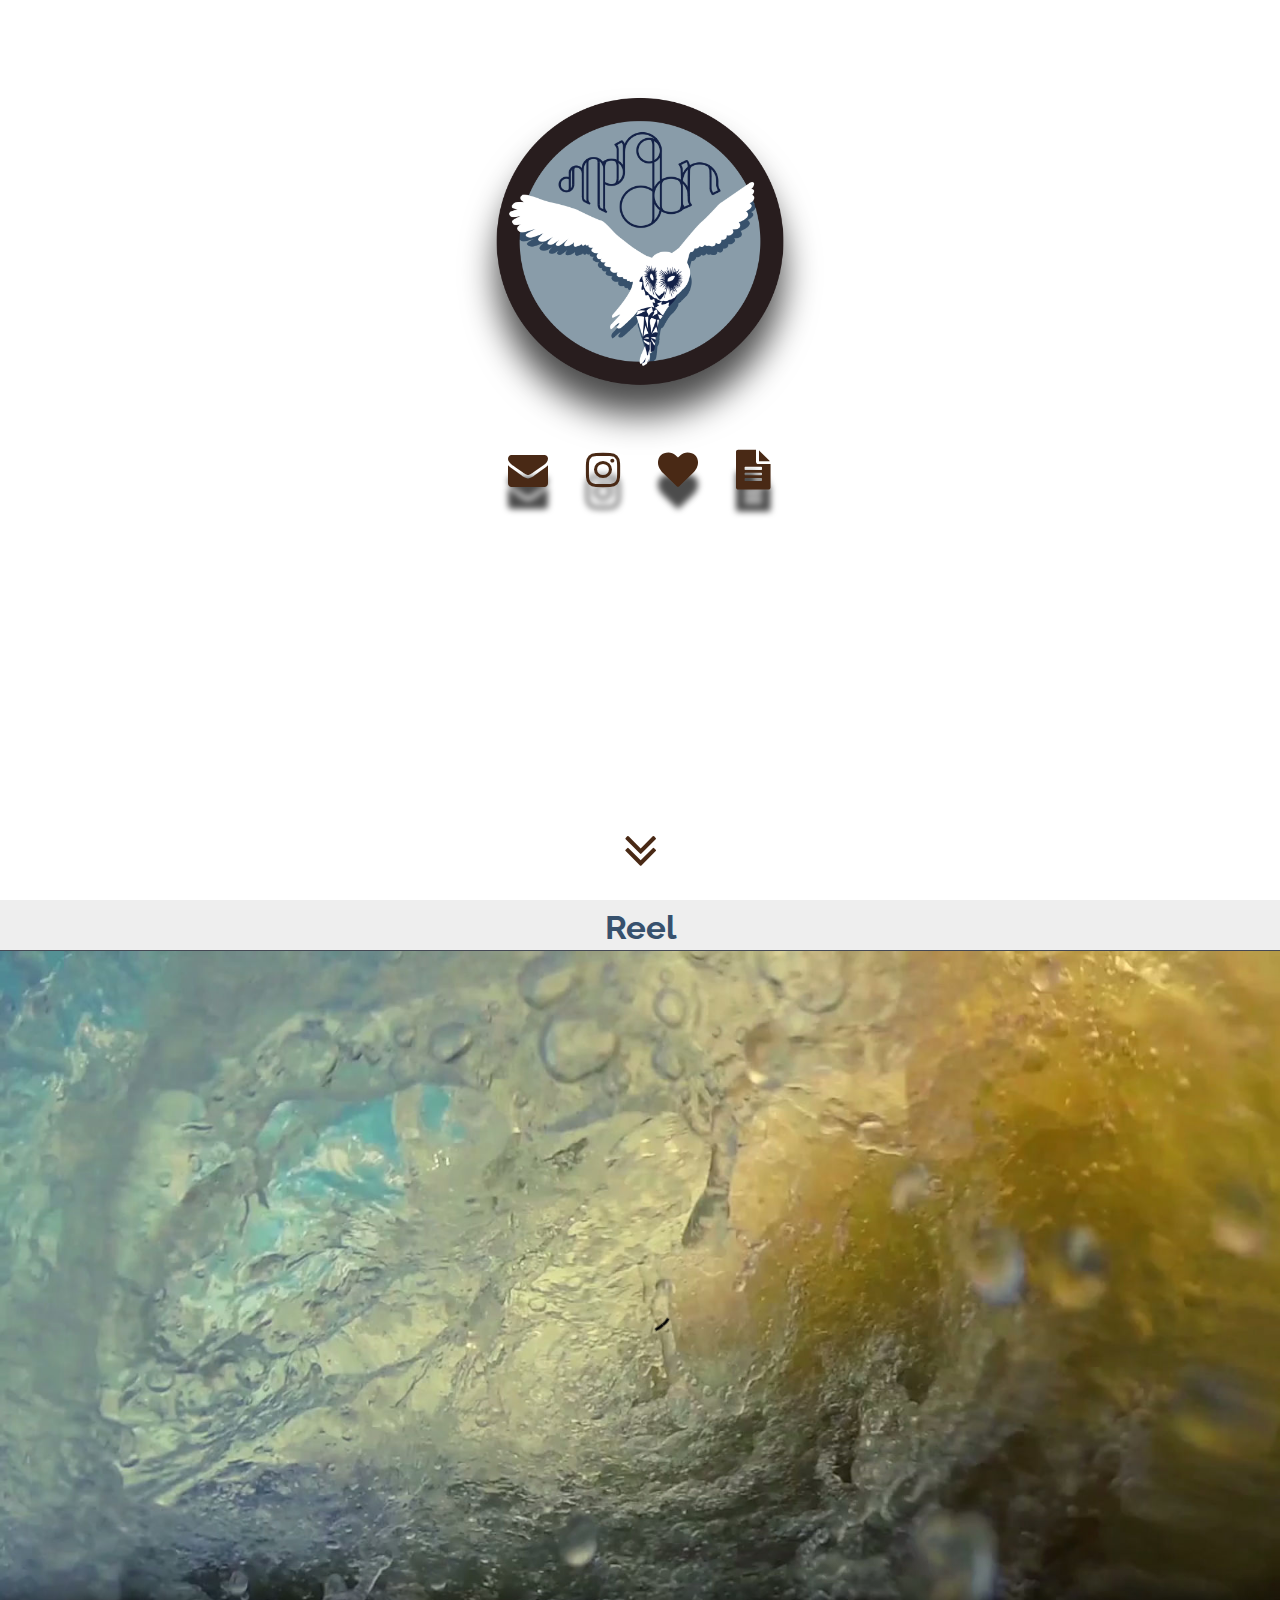
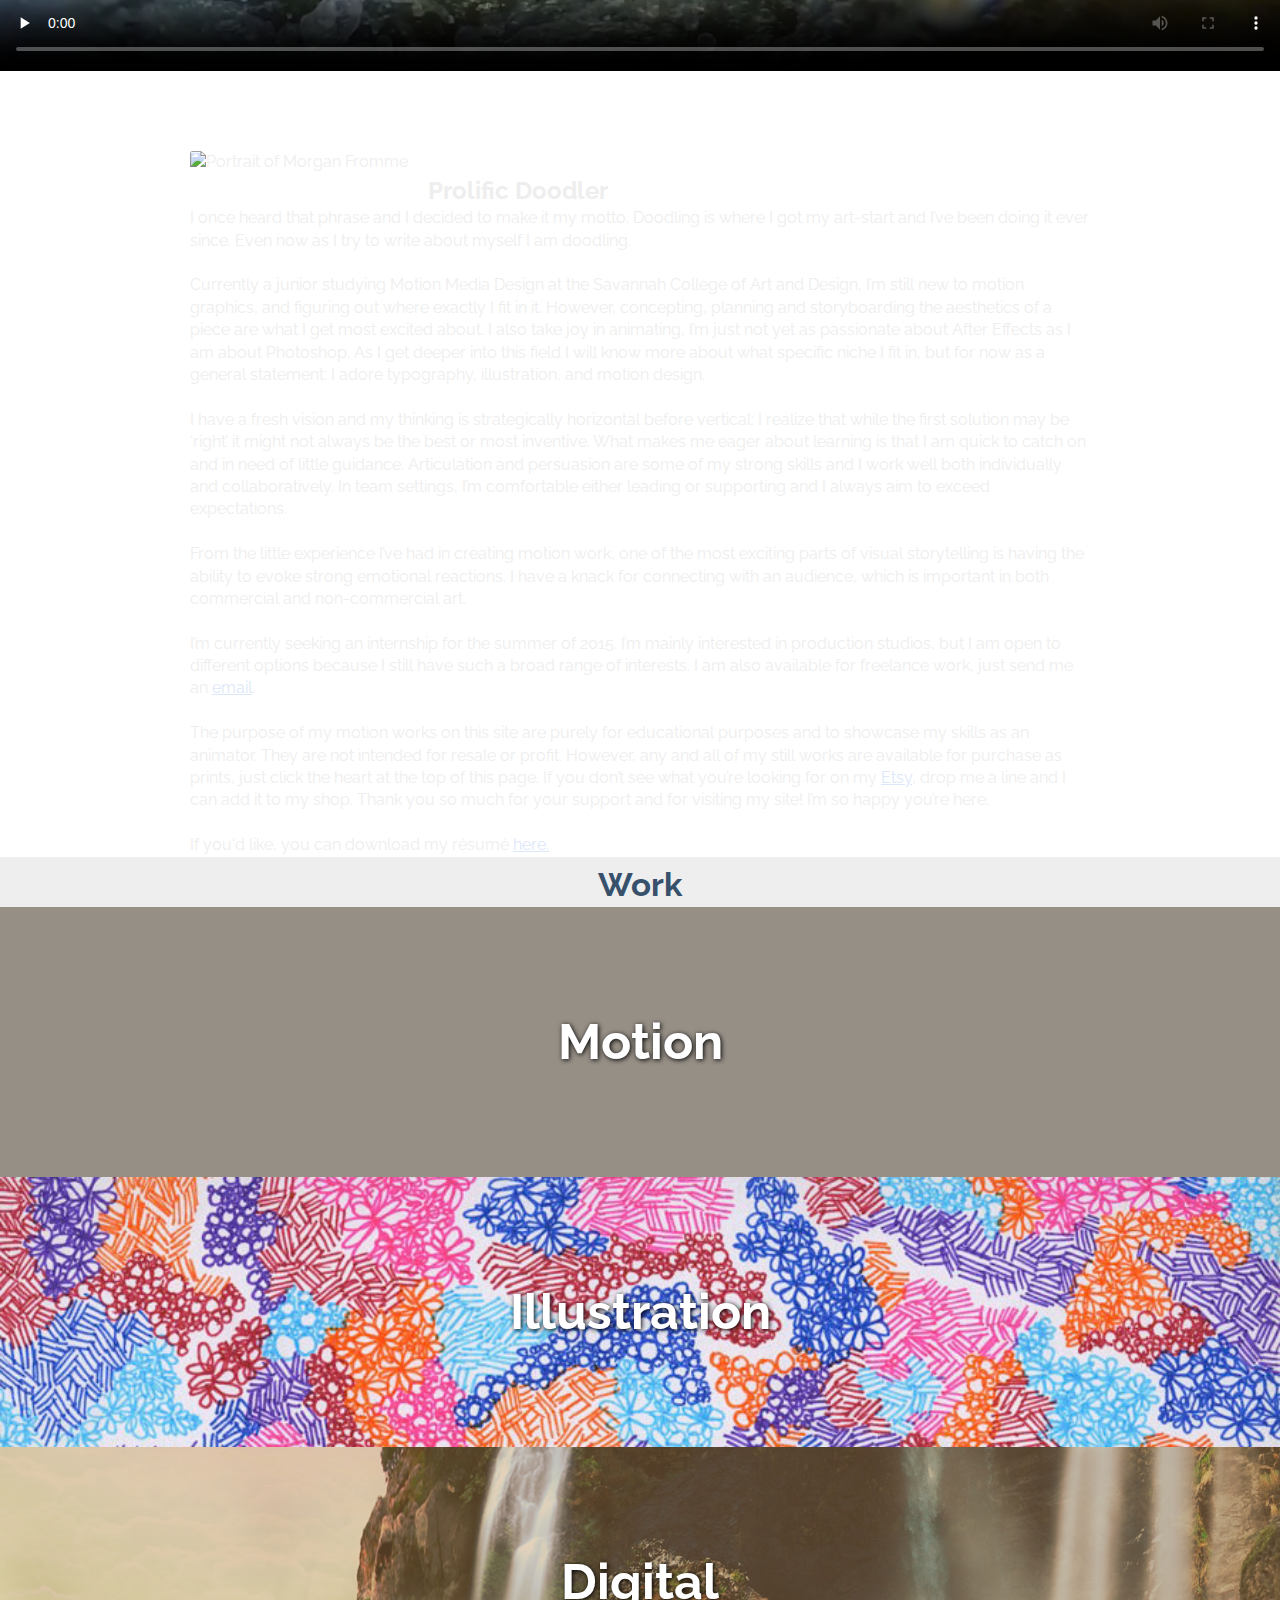
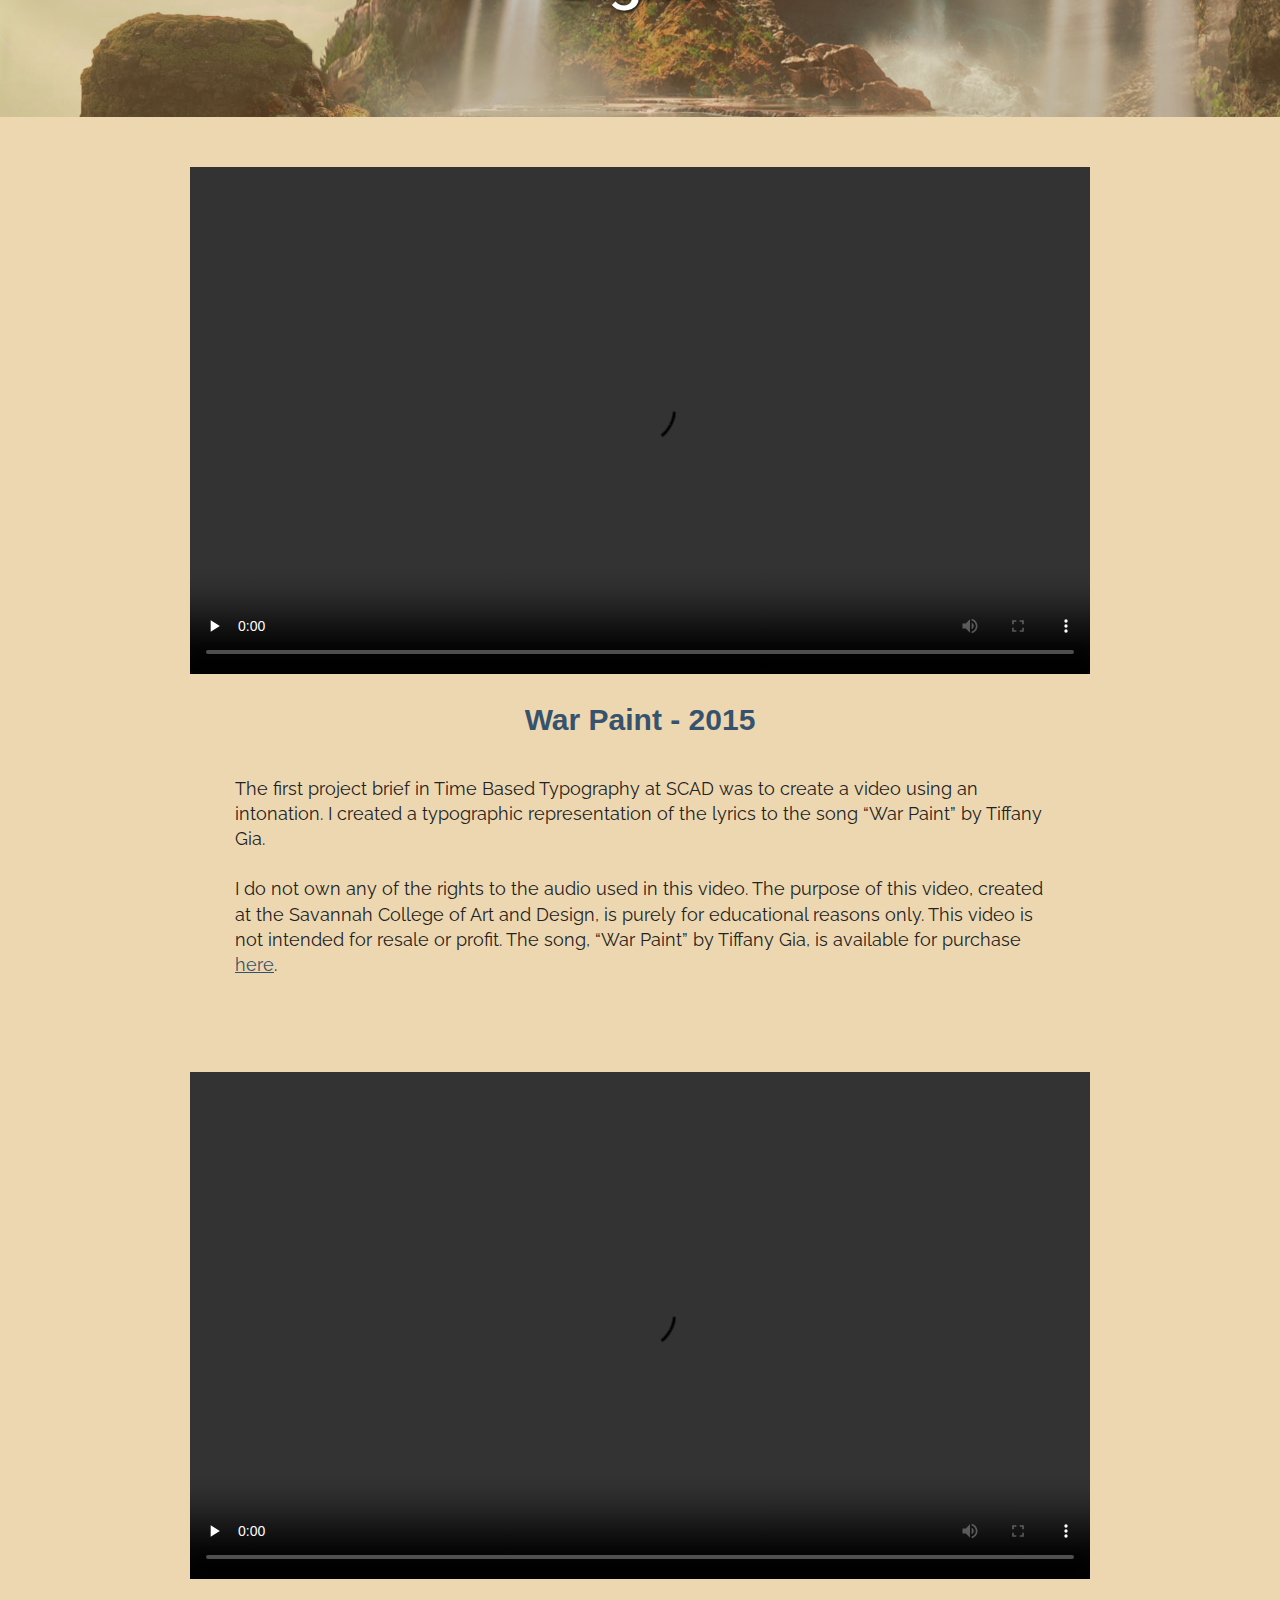
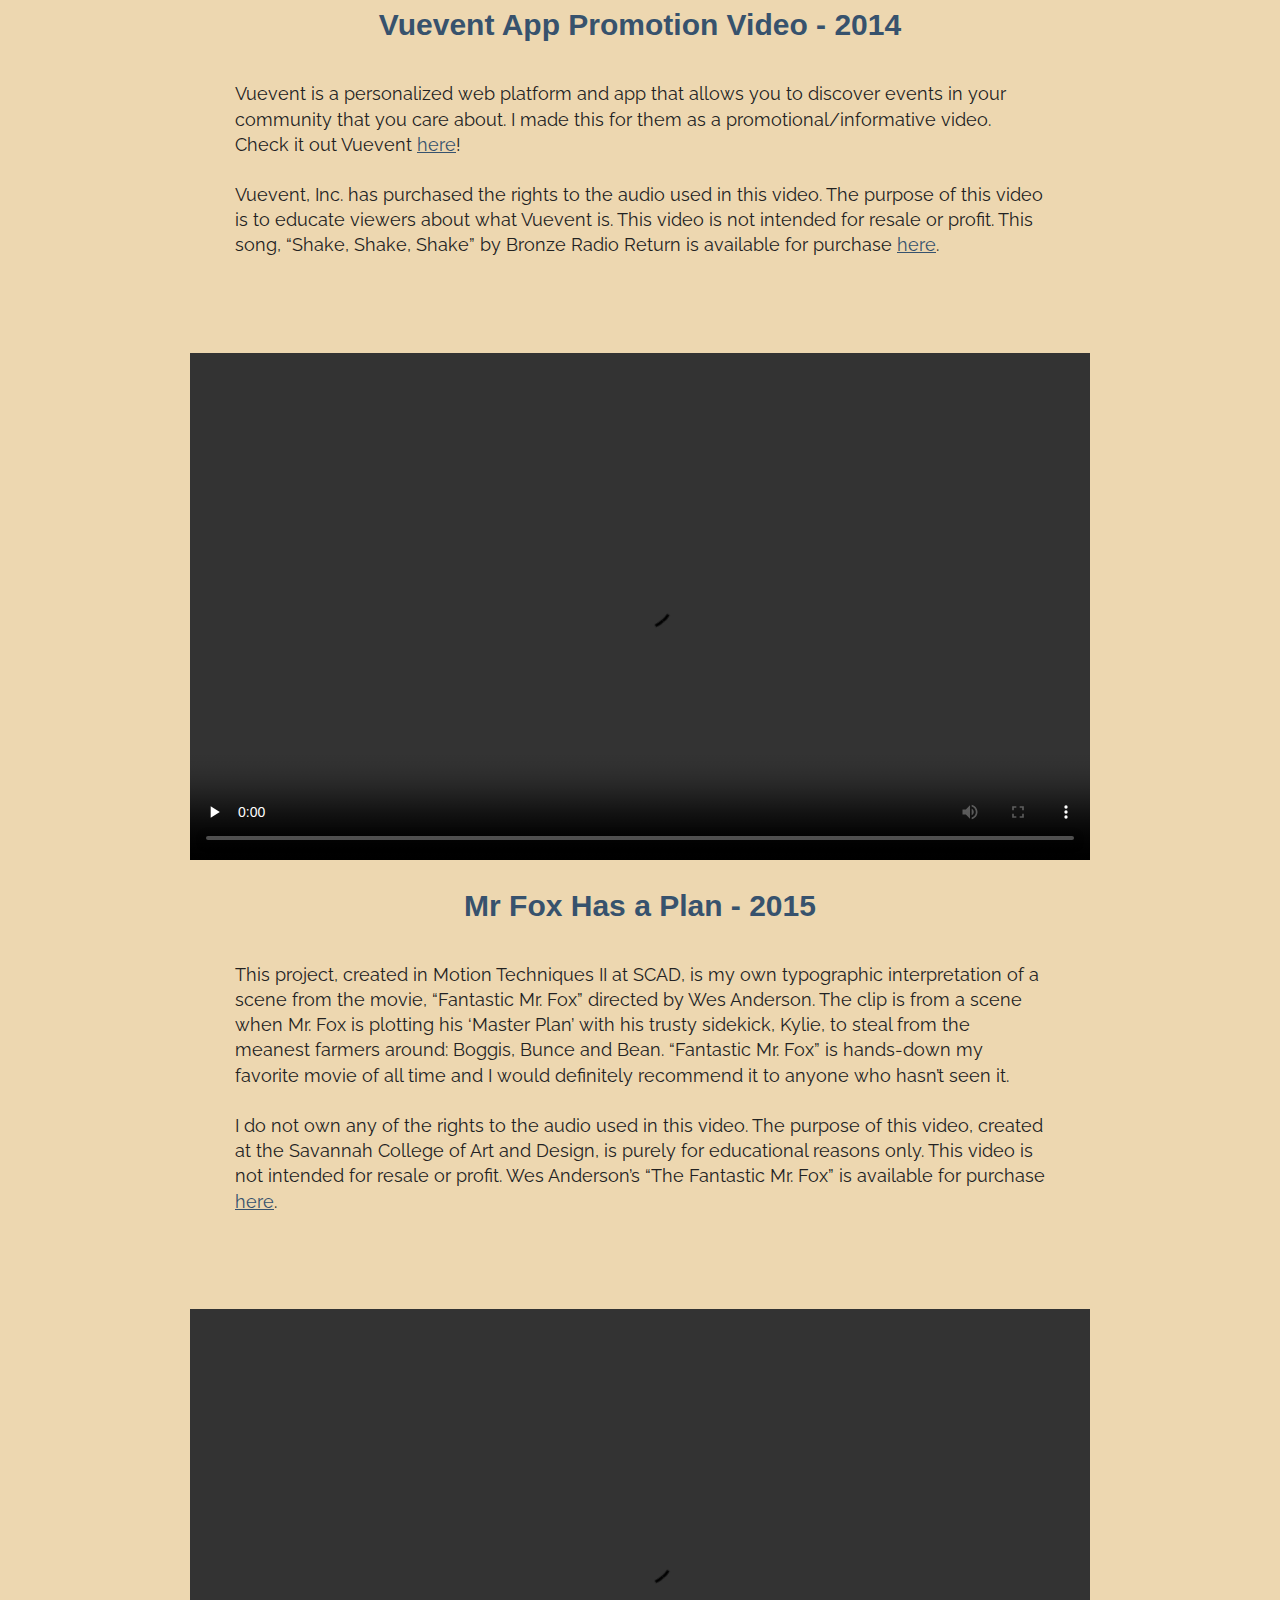
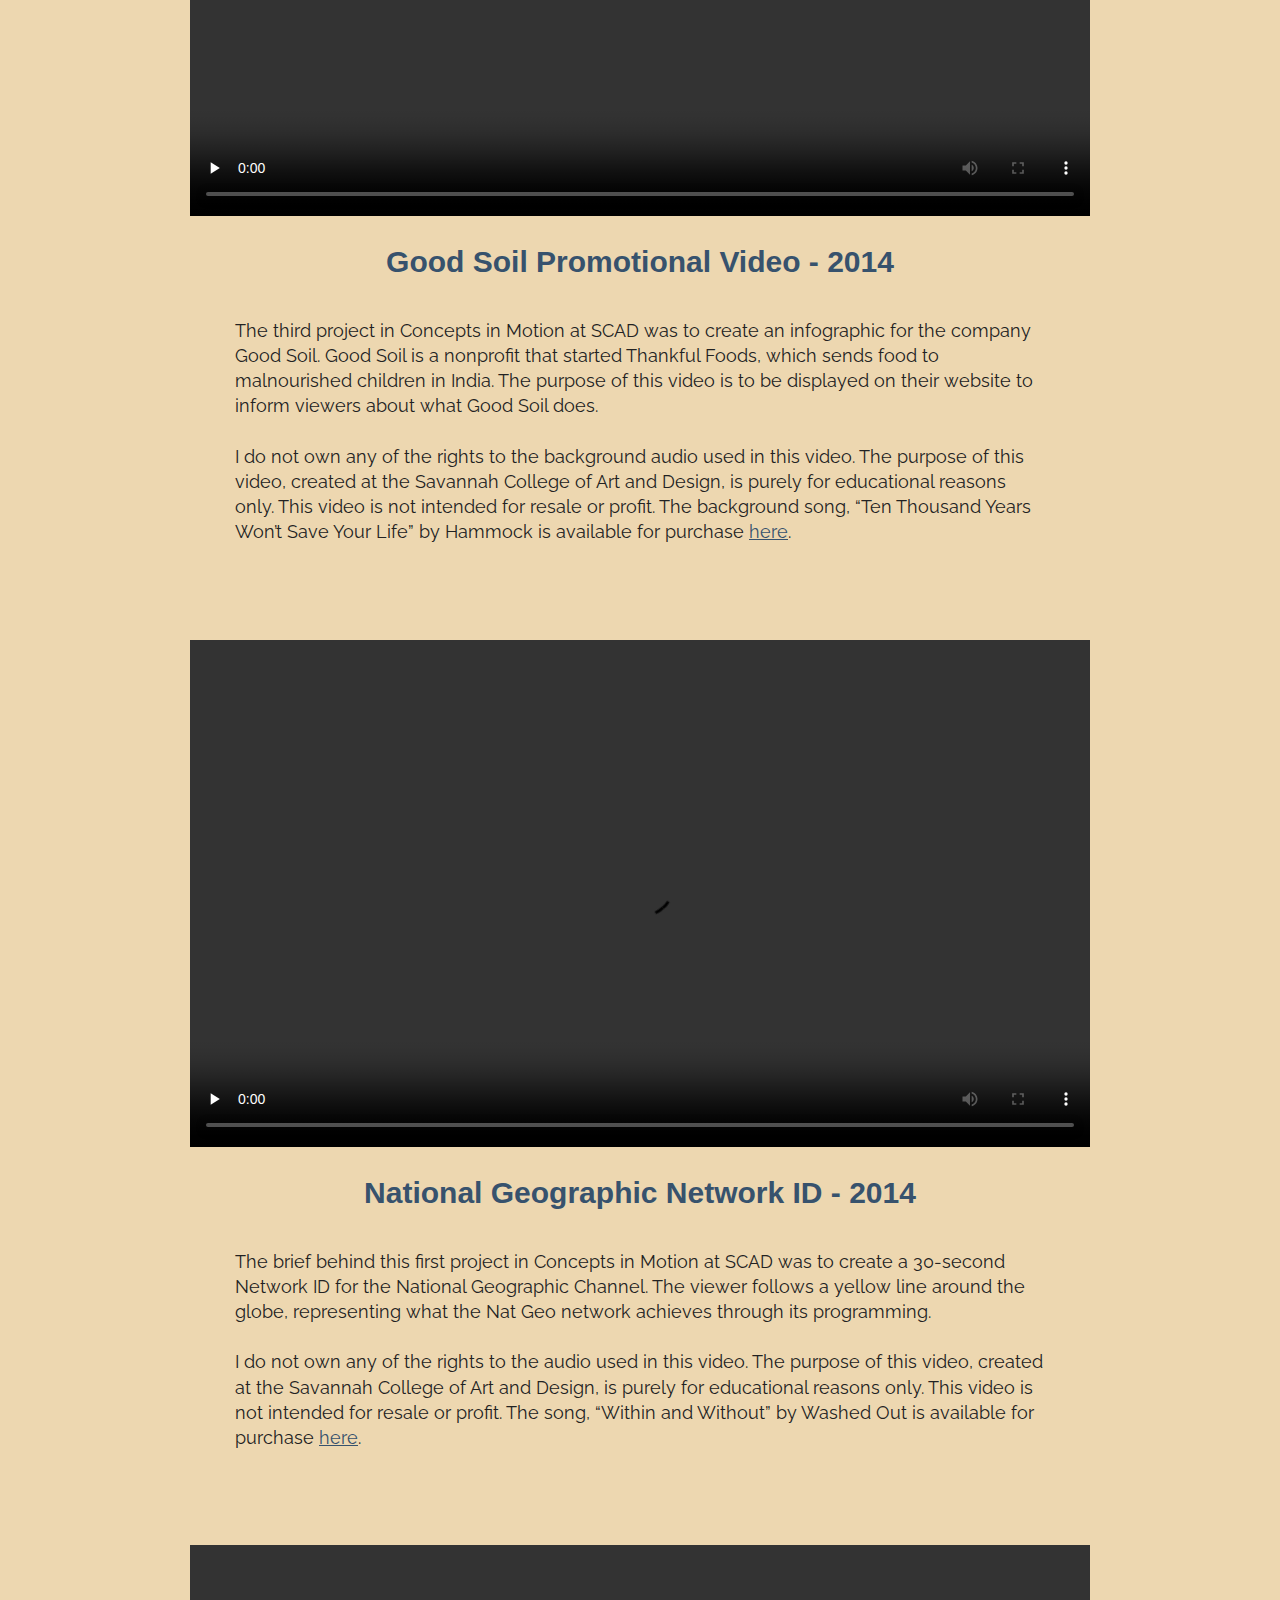
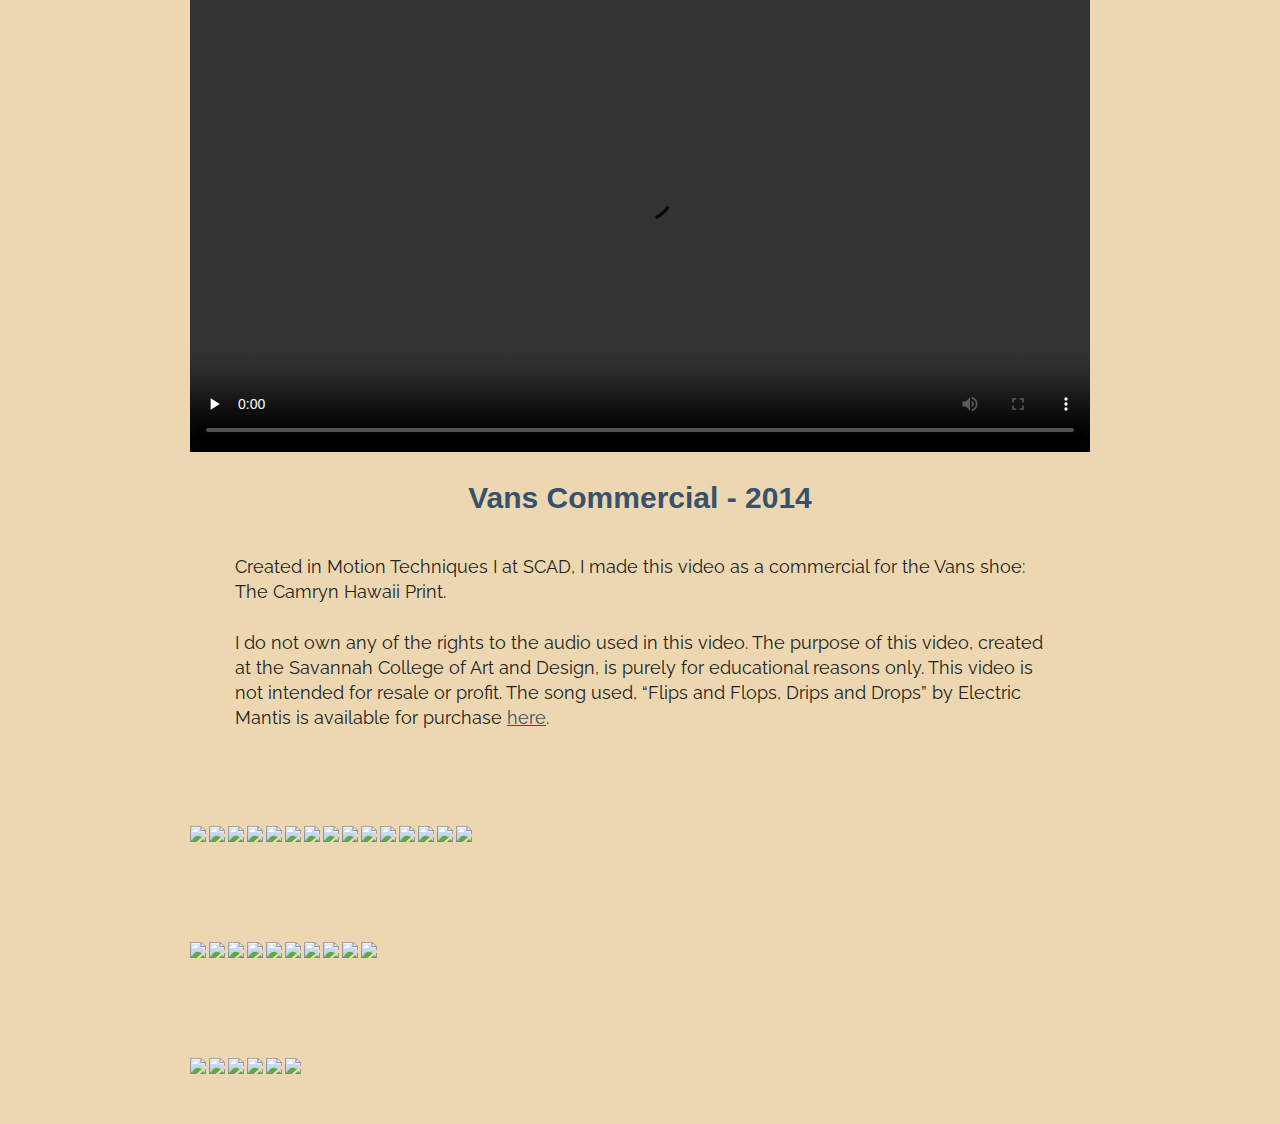
==== index.html @ 0dd3f98d "Optimized a couple of the motion thumbnails" ====
<!DOCTYPE html>
<!--[if lt IE 7]>      <html class="no-js lt-ie9 lt-ie8 lt-ie7"> <![endif]-->
<!--[if IE 7]>         <html class="no-js lt-ie9 lt-ie8"> <![endif]-->
<!--[if IE 8]>         <html class="no-js lt-ie9"> <![endif]-->
<!--[if gt IE 8]><!--> <html class="no-js"> <!--<![endif]-->
    <head>
        <meta charset="utf-8">
        <meta http-equiv="X-UA-Compatible" content="IE=edge">
        <title>Morgan Fromme - Motion // Design // Illustration</title>
        <meta name="description" content="Motion Media, Typography and Illustration by Morgan Fromme">
        <meta name="viewport" content="width=device-width, initial-scale=1, user-scalable=no">

        <link rel="shortcut icon" href="favicon.png">
        <link href='http://fonts.googleapis.com/css?family=Raleway:600' rel='stylesheet' type='text/css'>
        <link rel="stylesheet" href="css/normalize.css">
        <link rel="stylesheet" href="http://maxcdn.bootstrapcdn.com/font-awesome/4.2.0/css/font-awesome.min.css">
        <link rel="stylesheet" href="css/magnific-popup.css">
        <link rel="stylesheet" href="http://vjs.zencdn.net/4.11/video-js.css">
        <link rel="stylesheet" href="css/main.css">
        <script src="js/vendor/modernizr-2.6.2.min.js"></script>
        <script>
            (function(i,s,o,g,r,a,m){i['GoogleAnalyticsObject']=r;i[r]=i[r]||function(){
            (i[r].q=i[r].q||[]).push(arguments)},i[r].l=1*new Date();a=s.createElement(o),
            m=s.getElementsByTagName(o)[0];a.async=1;a.src=g;m.parentNode.insertBefore(a,m)
            })(window,document,'script','//www.google-analytics.com/analytics.js','ga');

            ga('create', 'UA-37146670-6', 'auto');
            ga('send', 'pageview');
        </script>
    </head>
    <body>
        <!--[if lt IE 7]>
            <p class="browsehappy">You are using an <strong>outdated</strong> browser. Please <a href="http://browsehappy.com/">upgrade your browser</a> to improve your experience.</p>
        <![endif]-->
        <div class="splash">
            <header>
                <div class="logo-social-container">
                    <div class="logobox">
                        <img alt="Morgan Fromme Personal Logo" src="img/logo.png" />
                    </div>
                    <div class="social">
                        <ul>
                            <li><a href="mailto:morgan.fromme@gmail.com?Subject=Hi!" title="Send an Email"><i class="fa fa-envelope"></i></a></li>
                            <li><a target="_blank" href="https://www.instagram.com/morganfromme" title="View Instagram Photography"><i class="fa fa-instagram"></i></a></li>
                            <li><a target="_blank" href="https://www.etsy.com/people/morganfromme" title="Support"><i class="fa fa-heart"></i></a></li>
                            <li><a href="#small-dialog" class="not-a-link popup-with-move-anim" title="Read Bio"><i class="fa fa-file-text"></i></a></li>
                        </ul>
                    </div>
                </div>
                <div class="scroll-bait">
                    <a class="arrow not-a-link" href="#reel"><i class="fa fa-angle-double-down"> </i></a>
                </div>
            </header>
        </div>
        <div class="demo-nav-container">
            <div id="reel" class="divider">
                <h2>Reel</h2>
            </div>
            <div class="demo-wrap">
                <div class="demo-video">
                    <div class="responsive-vidbox">
                        <video id="demo" preload="none" data-setup class="video-js vjs-default-skin" poster="img/thumbnails/motion/demo.jpg" controls>
                            <source type="video/mp4" src="videos/demoreel.mp4">
                        </video>
                    </div>
                </div>
            </div>
        </div>

        <div id="small-dialog" class="zoom-anim-dialog mfp-hide">    
            <div class="about-content">
                <img src="img/about-photo-square.jpg" alt="Portrait of Morgan Fromme"/>
                <h2>Prolific Doodler</h2>
                <p>
                I once heard that phrase and I decided to make it my motto. Doodling is where I got my art-start and I’ve been doing it ever since. Even now as I try to write about myself I am doodling.<br>
                <br>
                Currently a junior studying Motion Media Design at the Savannah College of Art and Design, I’m still new to motion graphics, and figuring out where exactly I fit in it. However, concepting, planning and storyboarding the aesthetics of a piece are what I get most excited about. I also take joy in animating, I’m just not yet as passionate about After Effects as I am about Photoshop. As I get deeper into this field I will know more about what specific niche I fit in, but for now as a general statement: I adore typography, illustration, and motion design.<br>
                <br>
                I have a fresh vision and my thinking is strategically horizontal before vertical: I realize that while the first solution may be ‘right’ it might not always be the best or most inventive. What makes me eager about learning is that I am quick to catch on and in need of little guidance. Articulation and persuasion are some of my strong skills and I work well both individually and collaboratively. In team settings, I’m comfortable either leading or supporting and I always aim to exceed expectations.<br>
                <br>
                From the little experience I’ve had in creating motion work, one of the most exciting parts of visual storytelling is having the ability to evoke strong emotional reactions. I have a knack for connecting with an audience, which is important in both commercial and non-commercial art.<br>
                <br>
                I’m currently seeking an internship for the summer of 2015. I’m mainly interested in production studios, but I am open to different options because I still have such a broad range of interests. I am also available for freelance work, just send me an <a href="mailto:morgan.fromme@gmail.com?Subject=Hey" class="bio-link">email</a>.<br>
                <br>
                The purpose of my motion works on this site are purely for educational purposes and to showcase my skills as an animator. They are not intended for resale or profit. However, any and all of my still works are available for purchase as prints, just click the heart at the top of this page. If you don’t see what you’re looking for on my <a class="bio-link"n target="_blank" href="http://www.etsy.com/people/morganfromme">Etsy</a>, drop me a line and I can add it to my shop. Thank you so much for your support and for visiting my site! I’m so happy you’re here.

                <br><br>
                If you'd like, you can download my r&eacute;sum&eacute; <a class="bio-link" href="MorganFrommeResume2015.pdf" download>here.</a>
                </p>
             </div>
        </div>

        <section id="work">
            <div class="work-main">
                <div class="divider">
                    <h2>Work</h2>
                </div>
                <div class="categories-container">
                    <div class="category motion-design" id="motion">
                        <a href="#motion" class="open-motion-popup not-a-link category-trigger">
                            <h3 class="category-title">Motion</h3>
                        </a>
                        <div class="slider-content">
                            <div class="gallery video-gallery">
                                <h2 style="text-align:center; display: block; width: 100%; font-size: 2.4rem; font-family:'Raleway', Helvetica;">~ Design ~</h2>

                                <div class="thumb video-thumb" style="background:url('img/thumbnails/motion/lovesong.jpg') center no-repeat; background-size:cover;">
                                    <a href="#lovesong" class="open-video-popup not-a-link"></a>
                                </div>
                                <div class="thumb video-thumb" style="background:url('img/thumbnails/motion/amulets.jpg') center no-repeat; background-size:cover;">
                                    <a href="#amulets" class="open-video-popup not-a-link"></a>
                                </div>
                                <div class="thumb video-thumb" style="width:100%; background:url('img/thumbnails/motion/wayfarer.jpg') center no-repeat; background-size:cover;">
                                    <a href="#wayfarer" class="open-video-popup not-a-link"></a>
                                </div>

                                <h2 style="text-align:center; display: block; width: 100%; font-size: 2.4rem; font-family:'Raleway', Helvetica;">~ Projects ~</h2>

                                <div class="thumb video-thumb" style="background:url('img/thumbnails/motion/warpaint.png') center no-repeat; background-size:cover;">
                                    <a href="#warpaint" class="open-video-popup not-a-link"></a>
                                </div>
                                <div class="thumb video-thumb" style="background:url('img/thumbnails/motion/goodsoil.png') center no-repeat; background-size:cover;">
                                    <a href="#goodsoil" class="open-video-popup not-a-link"></a>
                                </div>
                                <div class="thumb video-thumb" style="background:url('img/thumbnails/motion/natgeo.png') center no-repeat; background-size:cover;">
                                    <a href="#natgeo" class="open-video-popup not-a-link"></a>
                                </div>
                                <div class="thumb video-thumb" style="background:url('img/thumbnails/motion/vuevent.jpg') center no-repeat; background-size:cover;">
                                    <a href="#vuevent" class="open-video-popup not-a-link"></a>
                                </div>
                                <div class="thumb video-thumb" style="background:url('img/thumbnails/motion/mrfox.png') center no-repeat; background-size:cover;">
                                    <a href="#mrfox" class="open-video-popup not-a-link"></a>
                                </div>
                                <div class="thumb video-thumb" style="background:url('img/thumbnails/motion/vans.png') center no-repeat; background-size:cover;">
                                    <a href="#vans" class="open-video-popup not-a-link"></a>
                                </div>
                            </div>
                        </div>
                    </div>

                    <div class="category illustration" id="illustration">
                        <a href="#illustration" class="not-a-link category-trigger">
                            <h3 class="category-title">Illustration</h3>
                        </a>
                        <div class="slider-content">
                            <div class="gallery illustration-gallery">
                                <div class="thumb" style="background:url('img/work/illustration/2014WinterSketchbook17.jpg') center no-repeat; background-size:cover;">
                                    <a title="2014 | Winter Sketchbook" href="img/work/illustration/2014WinterSketchbook17.jpg"></a>
                                </div>
                                <div class="thumb" style="background:url('img/work/illustration/2014WinterSketchbook11.jpg') center no-repeat; background-size:cover;">
                                    <a title="2014 | Winter Sketchbook" href="img/work/illustration/2014WinterSketchbook11.jpg"></a>
                                </div>
                                <div class="thumb" style="background:url('img/work/illustration/2014WinterSketchbook10.jpg') center no-repeat; background-size:cover;">
                                    <a title="2014 | Winter Sketchbook" href="img/work/illustration/2014WinterSketchbook10.jpg"></a>
                                </div>
                                <div class="thumb" style="background:url('img/work/illustration/2014WinterSketchbook8.jpg') center no-repeat; background-size:cover;">
                                    <a title="2014 | Winter Sketchbook" href="img/work/illustration/2014WinterSketchbook8.jpg"></a>
                                </div>
                                <div class="thumb" style="background:url('img/work/illustration/2014WinterSketchbook4.jpg') center no-repeat; background-size:cover;">
                                    <a title="2014 | Winter Sketchbook" href="img/work/illustration/2014WinterSketchbook4.jpg"></a>
                                </div>
                                <div class="thumb" style="background:url('img/work/illustration/2014WinterSketchbook3.jpg') center no-repeat; background-size:cover;">
                                    <a title="2014 | Winter Sketchbook" href="img/work/illustration/2014WinterSketchbook3.jpg"></a>
                                </div>
                                <div class="thumb" style="background:url('img/work/illustration/2014WinterSketchbook2.jpg') center no-repeat; background-size:cover;">
                                    <a title="2014 | Winter Sketchbook" href="img/work/illustration/2014WinterSketchbook2.jpg"></a>
                                </div>
                                <div class="thumb" style="background:url('img/work/illustration/2014WinterSketchbook1.jpg') center no-repeat; background-size:cover;">
                                    <a title="2014 | Winter Sketchbook" href="img/work/illustration/2014WinterSketchbook1.jpg"></a>
                                </div>
                                <div class="thumb" style="background:url('img/work/digital/HipsterPropaganda1.jpg') center no-repeat; background-size:cover;">
                                    <a title="2014 | Hipster Propaganda" href="img/work/digital/HipsterPropaganda1.jpg"></a>
                                </div>
                                <div class="thumb" style="background:url('img/work/digital/HipsterPropaganda5.jpg') center no-repeat; background-size:cover;">
                                    <a title="2014 | Hipster Propaganda" href="img/work/digital/HipsterPropaganda5.jpg"></a>
                                </div>
                                <div class="thumb" style="background:url('img/work/digital/HipsterPropaganda2.jpg') center no-repeat; background-size:cover;">
                                    <a title="2014 | Hipster Propaganda" href="img/work/digital/HipsterPropaganda2.jpg"></a>
                                </div>
                                <div class="thumb" style="background:url('img/work/digital/HipsterPropaganda4.jpg') center no-repeat; background-size:cover;">
                                    <a title="2014 | Hipster Propaganda" href="img/work/digital/HipsterPropaganda4.jpg"></a>
                                </div>
                                <div class="thumb" style="background:url('img/work/digital/HipsterPropaganda3.jpg') center no-repeat; background-size:cover;">
                                    <a title="2014 | Hipster Propaganda" href="img/work/digital/HipsterPropaganda3.jpg"></a>
                                </div>
                                <div class="thumb" style="background:url('img/work/illustration/2014Pen_Thanks.jpg') center no-repeat; background-size:cover;">
                                    <a title="2014 | Thank You" href="img/work/illustration/2014Pen_Thanks.jpg"></a>
                                </div>
                                <div class="thumb" style="background:url('img/work/illustration/2014Pen_Lights.jpg') center no-repeat; background-size:cover;">
                                    <a title="2014 | Pretty Lights" href="img/work/illustration/2014Pen_Lights.jpg"></a>
                                </div>
                                <div class="thumb" style="background:url('img/work/illustration/2014Graphite_Woman.jpg') center no-repeat; background-size:cover;">
                                    <a title="2014 | Rosy" href="img/work/illustration/2014Graphite_Woman.jpg"></a>
                                </div>
                                <div class="thumb" style="background:url('img/work/illustration/2014Graphite_Kelly.jpg') center no-repeat; background-size:cover;">
                                    <a title="2014 | Soldier" href="img/work/illustration/2014Graphite_Kelly.jpg"></a>
                                </div>
                                <div class="thumb" style="background:url('img/work/illustration/2014Graphite_GlassHearts.jpg') center no-repeat; background-size:cover;">
                                    <a title="2014 | Glass Hearts" href="img/work/illustration/2014Graphite_GlassHearts.jpg"></a>
                                </div>
                                <div class="thumb" style="background:url('img/work/illustration/2014Graphite_Foundations.jpg') center no-repeat; background-size:cover;">
                                    <a title="2014 | Foundations" href="img/work/illustration/2014Graphite_Foundations.jpg"></a>
                                </div>
                                <div class="thumb" style="background:url('img/work/illustration/2014FallSketchbook1.jpg') center no-repeat; background-size:cover;">
                                    <a title="2014 | Fall Sketchbook" href="img/work/illustration/2014FallSketchbook1.jpg"></a>
                                </div>
                                <div class="thumb" style="background:url('img/work/illustration/2014FallSketchbook4.jpg') center no-repeat; background-size:cover;">
                                    <a title="2014 | Fall Sketchbook" href="img/work/illustration/2014FallSketchbook4.jpg"></a>
                                </div>
                                <div class="thumb" style="background:url('img/work/illustration/2014FallSketchbook5.jpg') center no-repeat; background-size:cover;">
                                    <a title="2014 | Fall Sketchbook" href="img/work/illustration/2014FallSketchbook5.jpg"></a>
                                </div>
                                <div class="thumb" style="background:url('img/work/illustration/2014FallSketchbook6.jpg') center no-repeat; background-size:cover;">
                                    <a title="2014 | Fall Sketchbook" href="img/work/illustration/2014FallSketchbook6.jpg"></a>
                                </div>
                                <div class="thumb" style="background:url('img/work/illustration/2014FallSketchbook7.jpg') center no-repeat; background-size:cover;">
                                    <a title="2014 | Fall Sketchbook" href="img/work/illustration/2014FallSketchbook7.jpg"></a>
                                </div>
                                <div class="thumb" style="background:url('img/work/illustration/2014FallSketchbook9.jpg') center no-repeat; background-size:cover;">
                                    <a title="2014 | Fall Sketchbook" href="img/work/illustration/2014FallSketchbook9.jpg"></a>
                                </div>
                                <div class="thumb" style="background:url('img/work/illustration/2014FallSketchbook11.jpg') center no-repeat; background-size:cover;">
                                    <a title="2014 | Fall Sketchbook" href="img/work/illustration/2014FallSketchbook11.jpg"></a>
                                </div>
                                <div class="thumb" style="background:url('img/work/illustration/2014FallSketchbook12.jpg') center no-repeat; background-size:cover;">
                                    <a title="2014 | Fall Sketchbook" href="img/work/illustration/2014FallSketchbook12.jpg"></a>
                                </div>
                                <div class="thumb" style="background:url('img/work/illustration/2014FallSketchbook13.jpg') center no-repeat; background-size:cover;">
                                    <a title="2014 | Fall Sketchbook" href="img/work/illustration/2014FallSketchbook13.jpg"></a>
                                </div>
                                <div class="thumb" style="background:url('img/work/illustration/2014FallSketchbook14.jpg') center no-repeat; background-size:cover;">
                                    <a title="2014 | Fall Sketchbook" href="img/work/illustration/2014FallSketchbook14.jpg"></a>
                                </div>
                                <div class="thumb" style="background:url('img/work/illustration/2014FallSketchbook15.jpg') center no-repeat; background-size:cover;">
                                    <a title="2014 | Fall Sketchbook" href="img/work/illustration/2014FallSketchbook15.jpg"></a>
                                </div>
                                <div class="thumb" style="background:url('img/work/illustration/2014FallSketchbook16.jpg') center no-repeat; background-size:cover;">
                                    <a title="2014 | Fall Sketchbook" href="img/work/illustration/2014FallSketchbook16.jpg"></a>
                                </div>
                                <div class="thumb" style="background:url('img/work/illustration/2014FallSketchbook17.jpg') center no-repeat; background-size:cover;">
                                    <a title="2014 | Fall Sketchbook" href="img/work/illustration/2014FallSketchbook17.jpg"></a>
                                </div>
                                <div class="thumb" style="background:url('img/work/illustration/2014FallSketchbook19.jpg') center no-repeat; background-size:cover;">
                                    <a title="2014 | Fall Sketchbook" href="img/work/illustration/2014FallSketchbook19.jpg"></a>
                                </div>
                                <div class="thumb" style="background:url('img/work/illustration/2014FallSketchbook24.jpg') center no-repeat; background-size:cover;">
                                    <a title="2014 | Fall Sketchbook" href="img/work/illustration/2014FallSketchbook24.jpg"></a>
                                </div>
                                <div class="thumb" style="background:url('img/work/illustration/2014FallSketchbook25.jpg') center no-repeat; background-size:cover;">
                                    <a title="2014 | Fall Sketchbook" href="img/work/illustration/2014FallSketchbook25.jpg"></a>
                                </div>
                                <div class="thumb" style="background:url('img/work/illustration/2014FallSketchbook26.jpg') center no-repeat; background-size:cover;">
                                    <a title="2014 | Fall Sketchbook" href="img/work/illustration/2014FallSketchbook26.jpg"></a>
                                </div>
                                <div class="thumb" style="background:url('img/work/illustration/2014FallSketchbook27.jpg') center no-repeat; background-size:cover;">
                                    <a title="2014 | Fall Sketchbook" href="img/work/illustration/2014FallSketchbook27.jpg"></a>
                                </div>
                                <div class="thumb" style="background:url('img/work/illustration/2014FallSketchbook28.jpg') center no-repeat; background-size:cover;">
                                    <a title="2014 | Fall Sketchbook" href="img/work/illustration/2014FallSketchbook28.jpg"></a>
                                </div>
                                <div class="thumb" style="background:url('img/work/illustration/2014FallSketchbook29.jpg') center no-repeat; background-size:cover;">
                                    <a title="2014 | Fall Sketchbook" href="img/work/illustration/2014FallSketchbook29.jpg"></a>
                                </div>
                                <div class="thumb" style="background:url('img/work/illustration/2014Charcoal_Skeletal.jpg') center no-repeat; background-size:cover;">
                                    <a title="2014 | Skeletal" href="img/work/illustration/2014Charcoal_Skeletal.jpg"></a>
                                </div>
                                <div class="thumb" style="background:url('img/work/illustration/2014Acrylic_Flowers.jpg') center no-repeat; background-size:cover;">
                                    <a title="2014 | Bazaar" href="img/work/illustration/2014Acrylic_Flowers.jpg"></a>
                                </div>
                                <div class="thumb" style="background:url('img/work/illustration/2013Pen_Owls.jpg') center no-repeat; background-size:cover;">
                                    <a title="2013 | Owl Drafts" href="img/work/illustration/2013Pen_Owls.jpg"></a>
                                </div>
                                <div class="thumb" style="background:url('img/work/illustration/2013Pen_OwlTattoo.jpg') center no-repeat; background-size:cover;">
                                    <a title="2013 | Flight" href="img/work/illustration/2013Pen_OwlTattoo.jpg"></a>
                                </div>
                                <div class="thumb" style="background:url('img/work/illustration/2013Pen_Flowers.jpg') center no-repeat; background-size:cover;">
                                    <a title="2013 | Flowers" href="img/work/illustration/2013Pen_Flowers.jpg"></a>
                                </div>
                                <div class="thumb" style="background:url('img/work/illustration/2013Pen_FlowersColored.jpg') center no-repeat; background-size:cover;">
                                    <a title="2013 | Flowers Colored" href="img/work/illustration/2013Pen_FlowersColored.jpg"></a>
                                </div>
                                <div class="thumb" style="background:url('img/work/illustration/2013Pen_Dissolve.jpg') center no-repeat; background-size:cover;">
                                    <a title="2013 | Microns" href="img/work/illustration/2013Pen_Dissolve.jpg"></a>
                                </div>
                                <div class="thumb" style="background:url('img/work/illustration/2013Pastel_Owl.jpg') center no-repeat; background-size:cover;">
                                    <a title="2013 | Furball" href="img/work/illustration/2013Pastel_Owl.jpg"></a>
                                </div>
                                <div class="thumb" style="background:url('img/work/illustration/2013Ink_Rose.jpg') center no-repeat; background-size:cover;">
                                    <a title="2013 | Process" href="img/work/illustration/2013Ink_Rose.jpg"></a>
                                </div>
                                <div class="thumb" style="background:url('img/work/illustration/2013Ink_Pour.jpg') center no-repeat; background-size:cover;">
                                    <a title="2013 | Pour" href="img/work/illustration/2013Ink_Pour.jpg"></a>
                                </div>
                                <div class="thumb" style="background:url('img/work/illustration/2013Graphite_TrianglesAndSwirls.jpg') center no-repeat; background-size:cover;">
                                    <a title="2013 | Geo" href="img/work/illustration/2013Graphite_TrianglesAndSwirls.jpg"></a>
                                </div>
                                <div class="thumb" style="background:url('img/work/illustration/2013Graphite_Stacy.jpg') center no-repeat; background-size:cover;">
                                    <a title="2013 | Stacy Strong" href="img/work/illustration/2013Graphite_Stacy.jpg"></a>
                                </div>
                                <div class="thumb" style="background:url('img/work/illustration/2013Graphite_SpanishPrincess.jpg') center no-repeat; background-size:cover;">
                                    <a title="2013 | Aztec" href="img/work/illustration/2013Graphite_SpanishPrincess.jpg"></a>
                                </div>
                                <div class="thumb" style="background:url('img/work/illustration/2013Graphite_NativeAmericanSelfPortrait.jpg') center no-repeat; background-size:cover;">
                                    <a title="2013 | Self Portrait" href="img/work/illustration/2013Graphite_NativeAmericanSelfPortrait.jpg"></a>
                                </div>
                                <div class="thumb" style="background:url('img/work/illustration/2013Graphite_Model2.jpg') center no-repeat; background-size:cover;">
                                    <a title="2013 | Live Model" href="img/work/illustration/2013Graphite_Model2.jpg"></a>
                                </div>
                                <div class="thumb" style="background:url('img/work/illustration/2013Graphite_Model1.jpg') center no-repeat; background-size:cover;">
                                    <a title="2013 | Live Model" href="img/work/illustration/2013Graphite_Model1.jpg"></a>
                                </div>
                                <div class="thumb" style="background:url('img/work/illustration/2013Charcoal_SelfPortrait.jpg') center no-repeat; background-size:cover;">
                                    <a title="2013 | Warrior" href="img/work/illustration/2013Charcoal_SelfPortrait.jpg"></a>
                                </div>
                                <div class="thumb" style="background:url('img/work/illustration/2013Acrylic_Elk.jpg') center no-repeat; background-size:cover;">
                                    <a title="2013 | Colorado" href="img/work/illustration/2013Acrylic_Elk.jpg"></a>
                                </div>
                                <div class="thumb" style="background:url('img/work/illustration/2012Muertos1.jpg') center no-repeat; background-size:cover;">
                                    <a title="2012 | AP Art Series - Dia De Los Muertos" href="img/work/illustration/2012Muertos1.jpg"></a>
                                </div>
                                <div class="thumb" style="background:url('img/work/illustration/2012Muertos2.jpg') center no-repeat; background-size:cover;">
                                    <a title="2012 | AP Art Series - Dia De Los Muertos" href="img/work/illustration/2012Muertos2.jpg"></a>
                                </div>
                                <div class="thumb" style="background:url('img/work/illustration/2012Muertos3.jpg') center no-repeat; background-size:cover;">
                                    <a title="2012 | AP Art Series - Dia De Los Muertos" href="img/work/illustration/2012Muertos3.jpg"></a>
                                </div>
                                <div class="thumb" style="background:url('img/work/illustration/2012Muertos4.jpg') center no-repeat; background-size:cover;">
                                    <a title="2012 | AP Art Series - Dia De Los Muertos" href="img/work/illustration/2012Muertos4.jpg"></a>
                                </div>
                                <div class="thumb" style="background:url('img/work/illustration/2012Muertos5.jpg') center no-repeat; background-size:cover;">
                                    <a title="2012 | AP Art Series - Dia De Los Muertos" href="img/work/illustration/2012Muertos5.jpg"></a>
                                </div>
                                <div class="thumb" style="background:url('img/work/illustration/2012Muertos6.jpg') center no-repeat; background-size:cover;">
                                    <a title="2012 | AP Art Series - Dia De Los Muertos" href="img/work/illustration/2012Muertos6.jpg"></a>
                                </div>
                                <div class="thumb" style="background:url('img/work/illustration/2012Muertos7.jpg') center no-repeat; background-size:cover;">
                                    <a title="2012 | AP Art Series - Dia De Los Muertos" href="img/work/illustration/2012Muertos7.jpg"></a>
                                </div>
                                <div class="thumb" style="background:url('img/work/illustration/2012Muertos8.jpg') center no-repeat; background-size:cover;">
                                    <a title="2012 | AP Art Series - Dia De Los Muertos" href="img/work/illustration/2012Muertos8.jpg"></a>
                                </div>
                                <div class="thumb" style="background:url('img/work/illustration/2012Muertos9.jpg') center no-repeat; background-size:cover;">
                                    <a title="2012 | AP Art Series - Dia De Los Muertos" href="img/work/illustration/2012Muertos9.jpg"></a>
                                </div>
                                <div class="thumb" style="background:url('img/work/illustration/2012Muertos10.jpg') center no-repeat; background-size:cover;">
                                    <a title="2012 | AP Art Series - Dia De Los Muertos" href="img/work/illustration/2012Muertos10.jpg"></a>
                                </div>
                                <div class="thumb" style="background:url('img/work/illustration/2012Muertos11.jpg') center no-repeat; background-size:cover;">
                                    <a title="2012 | AP Art Series - Dia De Los Muertos" href="img/work/illustration/2012Muertos11.jpg"></a>
                                </div>
                                <div class="thumb" style="background:url('img/work/illustration/2012Muertos12.jpg') center no-repeat; background-size:cover;">
                                    <a title="2012 | AP Art Series - Dia De Los Muertos" href="img/work/illustration/2012Muertos12.jpg"></a>
                                </div>
                                <div class="thumb" style="background:url('img/work/illustration/2012Marker_Birds.jpg') center no-repeat; background-size:cover;">
                                    <a title="2012 | Tweet Tweet" href="img/work/illustration/2012Marker_Birds.jpg"></a>
                                </div>
                                <div class="thumb" style="background:url('img/work/illustration/2012GraphiteandPen_Reflection.jpg') center no-repeat; background-size:cover;">
                                    <a title="2012 | Reflection" href="img/work/illustration/2012GraphiteandPen_Reflection.jpg"></a>
                                </div>
                                <div class="thumb" style="background:url('img/work/illustration/2012Graphite_Hipster.jpg') center no-repeat; background-size:cover;">
                                    <a title="2012 | Hipster" href="img/work/illustration/2012Graphite_Hipster.jpg"></a>
                                </div>
                                <div class="thumb" style="background:url('img/work/illustration/2012Graphite_Gun.jpg') center no-repeat; background-size:cover;">
                                    <a title="2012 | Don't Shoot" href="img/work/illustration/2012Graphite_Gun.jpg"></a>
                                </div>
                                <div class="thumb" style="background:url('img/work/illustration/2012Graphite_BallJar.jpg') center no-repeat; background-size:cover;">
                                    <a title="2012 | Ball Jar" href="img/work/illustration/2012Graphite_BallJar.jpg"></a>
                                </div>
                                <div class="thumb" style="background:url('img/work/illustration/2012ColoredPencil_Watch.jpg') center no-repeat; background-size:cover;">
                                    <a title="2012 | Pocket Watch" href="img/work/illustration/2012ColoredPencil_Watch.jpg"></a>
                                </div>
                                <div class="thumb" style="background:url('img/work/illustration/2012ColoredPencil_Peacock.jpg') center no-repeat; background-size:cover;">
                                    <a title="2012 | The Bird" href="img/work/illustration/2012ColoredPencil_Peacock.jpg"></a>
                                </div>
                                <div class="thumb third" style="background:url('img/work/illustration/2012Acrylic_Bee.jpg') center no-repeat; background-size:cover;">
                                    <a title="2012 | The Bee" href="img/work/illustration/2012Acrylic_Bee.jpg"></a>
                                </div>
                                <div class="thumb third" style="background:url('img/work/illustration/2011Graphite_Spoon.jpg') center no-repeat; background-size:cover;">
                                    <a title="2012 | Spoon" href="img/work/illustration/2011Graphite_Spoon.jpg"></a>
                                </div>
                                <div class="thumb third" style="background:url('img/work/illustration/2011Graphite_ShirinNeshat3.jpg') center no-repeat; background-size:cover;">
                                    <a title="2011 | Shirin Neshat Series" href="img/work/illustration/2011Graphite_ShirinNeshat3.jpg"></a>
                                </div>
                                <div class="thumb double" style="background:url('img/work/illustration/2011Graphite_ShirinNeshat1.jpg') bottom center no-repeat; background-size:cover;">
                                    <a title="2011 | Shirin Neshat Series" href="img/work/illustration/2011Graphite_ShirinNeshat1.jpg"></a>
                                </div>
                                <div class="thumb double" style="background:url('img/work/illustration/2011Graphite_ShirinNeshat2.jpg') center no-repeat; background-size:cover;">
                                    <a title="2011 | Shirin Neshat Series" href="img/work/illustration/2011Graphite_ShirinNeshat2.jpg"></a>
                                </div>

                            </div>
                        </div>
                    </div>

                    <div class="category digital" id="digital">
                        <a href="#digital" class="not-a-link category-trigger">
                            <h3 class="category-title">Digital</h3>
                        </a>
                        <div class="slider-content">
                            <div class="gallery digital-gallery">
                                <div class="thumb" style="background:url('img/work/digital/2014MattePainting.jpg') center no-repeat; background-size:cover;">
                                    <a title="2014 | Matte Painting" href="img/work/digital/2014MattePainting.jpg"></a>
                                </div>
                                <div class="thumb" style="background:url('img/work/digital/2014Wave.jpg') center no-repeat; background-size:cover;">
                                    <a title="2014 | Baja Blast" href="img/work/digital/2014Wave.jpg"></a>
                                </div>
                                <div class="thumb" style="background:url('img/work/digital/2014TriangleLove.jpg') center no-repeat; background-size:cover;">
                                    <a title="2014 | Triange Love" href="img/work/digital/2014TriangleLove.jpg"></a>
                                </div>
                                <div class="thumb" style="background:url('img/work/digital/2014SneakPeek.jpg') center no-repeat; background-size:cover;">
                                    <a title="2014 | Waves" href="img/work/digital/2014SneakPeek.jpg"></a>
                                </div>
                                <div class="thumb" style="background:url('img/work/digital/2014HorseComposite.jpg') center no-repeat; background-size:cover;">
                                    <a title="2014 | Compositing" href="img/work/digital/2014HorseComposite.jpg"></a>
                                </div>
                                <div class="thumb" style="background:url('img/work/digital/2014_PosterDesign1.jpg') center no-repeat; background-size:cover;">
                                    <a title="2014 | SCAD MOMELove Poster 1" href="img/work/digital/2014_PosterDesign1.jpg"></a>
                                </div>
                                <div class="thumb" style="background:url('img/work/digital/2014_PosterDesign3.jpg') center no-repeat; background-size:cover;">
                                    <a title="2014 | SCAD MOMELove Poster 2" href="img/work/digital/2014_PosterDesign3.jpg"></a>
                                </div>
                                <div class="thumb" style="background:url('img/work/digital/2013UnderTheBrightSky.jpg') center no-repeat; background-size:cover;">
                                    <a title="2013 | Lyric Still" href="img/work/digital/2013UnderTheBrightSky.jpg"></a>
                                </div>
                                <div class="thumb third" style="background:url('img/work/digital/2013FlowerSelfPortrait.jpg') center no-repeat; background-size:cover;">
                                    <a title="2013 | Fortune Favors" href="img/work/digital/2013FlowerSelfPortrait.jpg"></a>
                                </div>
                                <div class="thumb third" style="background:url('img/work/digital/2014BigCats.jpg') center no-repeat; background-size:cover;">
                                    <a title="2014 | Big Cats" href="img/work/digital/2014BigCats.jpg"></a>
                                </div>
                                <div class="thumb third" style="background:url('img/work/digital/2013Church.jpg') center no-repeat; background-size:cover;">
                                    <a title="2013 | Illustrator" href="img/work/digital/2013Church.jpg"></a>
                                </div>

                            </div>
                        </div>
                    </div><!-- End Digital Category -->

                    <!-- Video content popups -->
                    <div id="warpaint" class="mfp-hide video-popup"  style="width: 100%">
                        <div class="responsive-vidbox">
                            <video preload="none" data-setup class="video-js vjs-default-skin" controls>
                                <source src="videos/warpaint.mp4" type"video/mp4">
                            </video>
                        </div>
                        <h2 class="video-title">War Paint - 2015</h2>
                        <p class="video-desc">
                            The first project brief in Time Based Typography at SCAD was to create a video using an intonation. I created a typographic representation of the lyrics to the song “War Paint” by Tiffany Gia. 
                            <br><br>
                            I do not own any of the rights to the audio used in this video. The purpose of this video, created at the Savannah College of Art and Design, is purely for educational reasons only. This video is not intended for resale or profit. The song, “War Paint” by Tiffany Gia, is available for purchase <a href="http://goo.gl/hwgD2J" target="_blank" class="video-desc-link">here</a>.
                        </p>
                    </div>
                    <div id="vuevent" class="mfp-hide video-popup"  style="width: 100%">
                        <div class="responsive-vidbox">
                            <video preload="none" data-setup class="video-js vjs-default-skin" controls>
                                <source src="videos/vuevent.mp4" type"video/mp4">
                            </video>
                        </div>
                        <h2 class="video-title">Vuevent App Promotion Video - 2014</h2>
                        <p class="video-desc">
                            Vuevent is a personalized web platform and app that allows you to discover events in your community that you care about. I made this for them as a promotional/informative video. Check it out Vuevent <a href="https://vuevent.com" target="_blank" class="video-desc-link">here</a>!
                            <br><br>
                            Vuevent, Inc. has purchased the rights to the audio used in this video. The purpose of this video is to educate viewers about what Vuevent is. This video is not intended for resale or profit. This song, “Shake, Shake, Shake” by Bronze Radio Return is available for purchase <a href="http://goo.gl/G4yikA" target="_blank" class="video-desc-link">here</a>.

                        </p>
                    </div>
                    <div id="mrfox" class="mfp-hide video-popup"  style="width: 100%">
                        <div class="responsive-vidbox">
                            <video preload="none" data-setup class="video-js vjs-default-skin" controls>
                                <source src="videos/mrfox.mp4" type"video/mp4">
                            </video>
                        </div>
                        <h2 class="video-title">Mr Fox Has a Plan - 2015</h2>
                        <p class="video-desc">
                            This project, created in Motion Techniques II at SCAD, is my own typographic interpretation of a scene from the movie, “Fantastic Mr. Fox” directed by Wes Anderson. The clip is from a scene when Mr. Fox is plotting his ‘Master Plan’ with his trusty sidekick, Kylie, to steal from the meanest farmers around: Boggis, Bunce and Bean. “Fantastic Mr. Fox” is hands-down my favorite movie of all time and I would definitely recommend it to anyone who hasn’t seen it.
                            <br><br>
                            I do not own any of the rights to the audio used in this video. The purpose of this video, created at the Savannah College of Art and Design, is purely for educational reasons only. This video is not intended for resale or profit. Wes Anderson’s “The Fantastic Mr. Fox” is available for purchase <a href="http://goo.gl/DkLEXw" target="_blank" class="video-desc-link">here</a>.
                        </p>
                    </div>
                    <div id="goodsoil" class="mfp-hide video-popup"  style="width: 100%">
                        <div class="responsive-vidbox">
                            <video preload="none" data-setup class="video-js vjs-default-skin" controls>
                                <source src="videos/goodsoil.mp4" type"video/mp4">
                            </video>
                        </div>
                        <h2 class="video-title">Good Soil Promotional Video - 2014</h2>
                        <p class="video-desc">
                            The third project in Concepts in Motion at SCAD was to create an infographic for the company Good Soil. Good Soil is a nonprofit that started Thankful Foods, which sends food to malnourished children in India. The purpose of this video is to be displayed on their website to inform viewers about what Good Soil does.
                            <br><br>
                            I do not own any of the rights to the background audio used in this video. The purpose of this video, created at the Savannah College of Art and Design, is purely for educational reasons only. This video is not intended for resale or profit. The background song, “Ten Thousand Years Won’t Save Your Life” by Hammock is available for purchase <a href="http://goo.gl/vtLhhd" target="_blank" class="video-desc-link">here</a>.
                        </p>
                    </div>
                    <div id="natgeo" class="mfp-hide video-popup"  style="width: 100%">
                        <div class="responsive-vidbox">
                            <video preload="none" data-setup class="video-js vjs-default-skin" controls>
                                <source src="videos/natgeo.mp4" type"video/mp4">
                            </video>
                        </div>
                        <h2 class="video-title">National Geographic Network ID - 2014</h2>
                        <p class="video-desc">
                            The brief behind this first project in Concepts in Motion at SCAD was to create a 30-second Network ID for the National Geographic Channel. The viewer follows a yellow line around the globe, representing what the Nat Geo network achieves through its programming.
                            <br><br>
                            I do not own any of the rights to the audio used in this video. The purpose of this video, created at the Savannah College of Art and Design, is purely for educational reasons only. This video is not intended for resale or profit. The song, “Within and Without” by Washed Out is available for purchase <a href="http://goo.gl/SQzHeu" target="_blank" class="video-desc-link">here</a>.
                        </p>
                    </div>
                    <div id="vans" class="mfp-hide video-popup"  style="width: 100%">
                        <div class="responsive-vidbox">
                            <video preload="none" data-setup class="video-js vjs-default-skin" controls>
                                <source src="videos/vans.mp4" type"video/mp4">
                            </video>
                        </div>
                        <h2 class="video-title">Vans Commercial - 2014</h2>
                        <p class="video-desc">
                            Created in Motion Techniques I at SCAD, I made this video as a commercial for the Vans shoe: The Camryn Hawaii Print.
                            <br><br>
                            I do not own any of the rights to the audio used in this video. The purpose of this video, created at the Savannah College of Art and Design, is purely for educational reasons only. This video is not intended for resale or profit. The song used, “Flips and Flops, Drips and Drops” by Electric Mantis is available for purchase <a href="http://goo.gl/7LGmiO" target="_blank" class="video-desc-link">here</a>.
                        </p>
                    </div>

                    <div id="wayfarer" class="mfp-hide design-popup" style="width:100%">
                        <img src="img/work/design/2014Clay_Wayfarer/1.jpg">
                        <img src="img/work/design/2014Clay_Wayfarer/2.jpg">
                        <img src="img/work/design/2014Clay_Wayfarer/3.jpg">
                        <img src="img/work/design/2014Clay_Wayfarer/4.jpg">
                        <img src="img/work/design/2014Clay_Wayfarer/5.jpg">
                        <img src="img/work/design/2014Clay_Wayfarer/6.jpg">
                        <img src="img/work/design/2014Clay_Wayfarer/7.jpg">
                        <img src="img/work/design/2014Clay_Wayfarer/8.jpg">
                        <img src="img/work/design/2014Clay_Wayfarer/9.jpg">
                        <img src="img/work/design/2014Clay_Wayfarer/10.jpg">
                        <img src="img/work/design/2014Clay_Wayfarer/11.jpg">
                        <img src="img/work/design/2014Clay_Wayfarer/12.jpg">
                        <img src="img/work/design/2014Clay_Wayfarer/13.jpg">
                        <img src="img/work/design/2014Clay_Wayfarer/14.jpg">
                        <img src="img/work/design/2014Clay_Wayfarer/15.jpg">
                    </div>

                    <div id="lovesong" class="mfp-hide design-popup" style="width:100%">
                        <img src="img/work/design/2014HandDrawn_LoveSong/1.jpg">
                        <img src="img/work/design/2014HandDrawn_LoveSong/2.jpg">
                        <img src="img/work/design/2014HandDrawn_LoveSong/3.jpg">
                        <img src="img/work/design/2014HandDrawn_LoveSong/4.jpg">
                        <img src="img/work/design/2014HandDrawn_LoveSong/5.jpg">
                        <img src="img/work/design/2014HandDrawn_LoveSong/6.jpg">
                        <img src="img/work/design/2014HandDrawn_LoveSong/7.jpg">
                        <img src="img/work/design/2014HandDrawn_LoveSong/8.jpg">
                        <img src="img/work/design/2014HandDrawn_LoveSong/9.jpg">
                        <img src="img/work/design/2014HandDrawn_LoveSong/10.jpg">
                    </div>

                    <div id="amulets" class="mfp-hide design-popup" style="width:100%">
                        <img src="img/work/design/2014Ps_Amulets/1.jpg">
                        <img src="img/work/design/2014Ps_Amulets/2.jpg">
                        <img src="img/work/design/2014Ps_Amulets/3.jpg">
                        <img src="img/work/design/2014Ps_Amulets/4.jpg">
                        <img src="img/work/design/2014Ps_Amulets/5.jpg">
                        <img src="img/work/design/2014Ps_Amulets/6.jpg">
                    </div>
                </div><!-- End categories-container --> 
            </div> <!-- End work-main -->
        </section>


        <script src="http://ajax.googleapis.com/ajax/libs/jquery/1.10.2/jquery.min.js"></script>
        <script>window.jQuery || document.write('<script src="js/vendor/jquery-1.10.2.min.js"><\/script>')</script>
        <script src="js/vendor/jquery.magnific-popup.min.js"></script>
        <script src="http://cdnjs.cloudflare.com/ajax/libs/video.js/4.11.4/video.js"></script>
        <script src="js/plugins.js"></script>
        <script src="js/main.js"></script>
    </body>
</html>
---- css/main.css ----
/*! HTML5 Boilerplate v4.3.0 | MIT License | http://h5bp.com/ */

/*
 * What follows is the result of much research on cross-browser styling.
 * Credit left inline and big thanks to Nicolas Gallagher, Jonathan Neal,
 * Kroc Camen, and the H5BP dev community and team.
 */

/* ==========================================================================
   Base styles: opinionated defaults
   ========================================================================== */

html,
button,
input,
select,
textarea {
    color: #222;
}

html {
    font-size: 1em;
    line-height: 1.4;
}

/*
 * Remove text-shadow in selection highlight: h5bp.com/i
 * These selection rule sets have to be separate.
 * Customize the background color to match your design.
 */

::-moz-selection {
    background: #b3d4fc;
    text-shadow: none;
}

::selection {
    background: #b3d4fc;
    text-shadow: none;
}

/*
 * A better looking default horizontal rule
 */

hr {
    display: block;
    height: 1px;
    border: 0;
    border-top: 1px solid #ccc;
    margin: 1em 0;
    padding: 0;
}

/*
 * Remove the gap between images, videos, audio and canvas and the bottom of
 * their containers: h5bp.com/i/440
 */

audio,
canvas,
img,
video {
    vertical-align: middle;
}

/*
 * Remove default fieldset styles.
 */

fieldset {
    border: 0;
    margin: 0;
    padding: 0;
}

/*
 * Allow only vertical resizing of textareas.
 */

textarea {
    resize: vertical;
}

/* ==========================================================================
   Browse Happy prompt
   ========================================================================== */

.browsehappy {
    margin: 0.2em 0;
    background: #ccc;
    color: #000;
    padding: 0.2em 0;
}

/* ==========================================================================
   Author's custom styles
   ========================================================================== */











/*==========CSS Reset==========*/

*,
*:before,
*:after{
  margin: 0;
  padding: 0;
  -moz-box-sizing: border-box;
  -webkit-box-sizing: border-box;
  box-sizing: border-box;
}

html{
  /*Makes all font rems multiples of 10*/
  font-size: 62.5%;
}

img{border: 0;}
ul li {list-style-type: none;}
ul{padding: 0;}

.left{float:left;}
.right{float:right;}
.clearfix:after{
    display: table;
    content: " ";
    clear: both;
}

/*==========end CSS Reset==========*/

/*==========Global Styles==========*/
html, body{
  height: 100%;
}

body{
  background: url(../img/main-bg.jpg) center center no-repeat fixed;
  background-size: cover;
  width: 100%;
  font-family: "Raleway", "HelveticaNeue-Light", "Helvetica Neue Light", "Helvetica Neue", Helvetica, Arial, "Lucida Grande", sans-serif; 
}

section{
  overflow: hidden;
}

a{
  color: inherit;
  text-decoration: none;
  outline: none !important;
  z-index: 9999;
}

.vjs-default-skin .vjs-big-play-button{
  left: 0;
}

.responsive-vidbox {
    padding-top: 56.35%;
    width: 100%;
    position: relative;
}

.responsive-vidbox .video-js {
    height: 100% !important; 
    width: 100% !important;
    position: absolute;
    top: 0;
    left: 0;
}

.vjs-big-play-button{
  position: relative !important;
  top: 40% !important;
  margin: 0 auto !important;
}

.vjs-control-bar, .vjs-control-bar *{
  -webkit-border-radius: 0px !important;
  border-radius: 0px !important;
}
/*==========End Global Styles==========*/


/*==========Header Styles==========*/
.logo-social-container{
  position: absolute;
  top: 8%;
  left: 0;
  right: 0;
  margin: 0 auto;
}

.demo-nav-container{
  width: 100%;
  position: relative;
}

.splash{
  height: 100%;
  position: relative;
}

.logobox{
  width: 100%;
  padding-top: 20px;
}

.logobox img{
  width: 80%;
  max-width: 300px;
  display: block;
  margin: 0 auto;
  -webkit-filter: drop-shadow(0px 30px 17px rgba(0,0,0,0.7));
  filter: drop-shadow(0px 30px 17px rgba(0,0,0,0.7));
}

.social{
  width: 300px;
  margin: 50px auto 0 auto;
  color: #492915;
}

.social ul{
  width: 100%;
  display: flex;
  display: -webkit-flex;
  display: -moz-flex;
  -webkit-flex-wrap: wrap;
  -moz-flex-wrap: wrap;
  flex-wrap: wrap;
}

.social ul li{
  font-size: 4rem;
  width: 25%;
  text-align: center;
}

.social ul li a{
  display: block;
  height: 100%;
  width: 100%;
  transition: all .1s ease-out;
  -webkit-filter: drop-shadow(0px 22px 3.2px rgba(0,0,0,0.7));
  filter: drop-shadow(0px 22px 3.2px rgba(0,0,0,0.7));
}

.social ul li a:hover{
  -webkit-transform: translateY(-5px) scale(1.07);
  -moz-transform: translateY(-5px) scale(1.07);
  -o-transform: translateY(-5px) scale(1.07);
  transform: translateY(-5px) scale(1.07);
  -webkit-filter: drop-shadow(0px 30px 5px rgba(0,0,0,0.7));
  filter: drop-shadow(0px 30px 5px rgba(0,0,0,0.7));  
}

.scroll-bait{
  width: 100%;
  display: block;
  text-align: center;
  color: #492915;
  position: absolute;
  bottom: 10px;
  font-size: 5.5rem;
}

.arrow *{
  display: inline-block;
  height: 100%;
}

.demo-wrap{
  width: 100%;
  background: rgba(0,0,0,.65);
}

.demo-video{
  margin: 0 auto;
}

.demo-video .video-js{
  background: rgba(20,34,72,.3);
}
/*==========End Header Styles==========*/



/*==========Divider Styles==========*/
.divider{
  width: 100%;
  height: 50px;
  font-size: 2.2rem;
  color: #37516d;
  background: #eee;
}

.divider h2{
  text-align: center;
  width: 100%;
  height: 100%;
  margin: 0;
  padding: 5px 0;
}
/*==========End Divider Styles==========*/


/*==========About Modal Styles==========*/
  #small-dialog {
    background: rgba(0,0,0,0);
    text-align: left;
    color: #eee;
    margin: 0 auto;
    width: 100%;
    max-width: 900px;
    padding-top: 80px;
  }

  #small-dialog .mfp-close{
    color: #fff;
    font-size: 50px;
    margin-top: 25px;
    margin-bottom: 25px;
  }

  .about-content{
    height: 100%;
    display: inline;
    padding-left: 30px;
    font-size: 1.6rem;
  }

  .about-content h2{
    margin-top: 0;
  }

  .about-content img{
    margin: 0 20px 20px 0;
    float: left;
    -webkit-border-radius: 3px;
    border-radius: 3px;
  }

  .bio-title{
    display: block;
    text-align: center;
    font-size: 2.3rem;
    width: 100%;
  }

  .bio-link{
    text-decoration: underline;
    color: #dce7f9;
  }
/*==========End About Modal Styles==========*/

section{
  background: url('../img/category-bgs/connect.jpg') bottom center no-repeat fixed;
  background-size: cover;
}

/*==========Work Section Styles==========*/
  section.main{
  }

  .work-main{
    width: 100%;
    background: #edd7b0;
  }

  .categories-container{
    margin: 0 auto;
  }

  .category{
    margin: 0;
    padding: 0;
    width: 100%;
    height: 100%;
  }

  .category a{
    width: 100%;
    height: 100%;
    display: inline-block;
  }

  .category-title{
    margin: 0;
    padding: 100px 0;
    font-size: 5rem;
    color: #fff;
    width: 100%;
    min-height: 100px;
    text-align: center;
    text-shadow: 1px 1px 5px #000;
  }

  .slider-content{
    max-width: 1000px;
    margin: 0 auto;
    position: relative;
  }

  .thumb{
    display: inline-block;
    margin: 0;
    padding: 0;
    height: 250px;
    width: 25%;
  }

  .thumb a{
    height: 100%;
    width: 100%;
    display: block;
  }

  .motion-design .category-trigger{
    background: url('../img/category-bgs/motion.jpg') center 35% no-repeat;
    background-size: cover;
  }

  .motion-design a h3{
    background: rgba(20,34,72,.4);
  }

  .video-thumb{
    height: 250px;
    width: 50%;
  }

  .video-thumb.double{
    width: 100%;
  }

  .video-popup{
    background: #edd7b0;
    margin: 50px auto 0 auto;
    max-width: 900px;
  }

  .video-popup video{
    width: 100%;
  }

  .video-title{
    display: block;
    text-align: center;
    font-size: 3rem;
    font-family: "HelveticaNeue-Light", "Helvetica Neue Light", "Helvetica Neue", Helvetica, Arial, "Lucida Grande", sans-serif; 
    color: #37526d;
    margin: 25px;
  }

  .video-desc{
    margin: 0;
    width: 100%;
    padding: 10px 45px 45px 45px;
    font-size: 1.8rem;
  }

  .video-desc-link{
    color: #37526d;
    text-decoration: underline;
  }

  .design-popup{
    margin: 50px auto 0 auto;
    max-width: 900px;
    padding-bottom: 50px;
  }

  .design-popup img{
    width: 100%;
  }

  .illustration .category-trigger{
    background: url('../img/category-bgs/illustration.jpg') top center no-repeat;
    background-size: cover;
  }

  .gallery .third{
    width: 33.33333%;
  }

  .gallery{
    display: flex;
    display: -webkit-flex;
    display: -moz-flex;
    -webkit-flex-wrap: wrap;
    -moz-flex-wrap: wrap;
    flex-wrap: wrap;
  }

  .gallery .double{
    width: 50%;
  }

  .mfp-figure .mfp-title{
    font-size: 1.9rem;
    font-family: Arial, "Trebuchet MS", Helvetica, sans-serif
  }

  .digital .category-trigger{
    background: url('../img/category-bgs/digital.jpg')center center no-repeat;
    background-size: cover;
  }

  .digital a h3{
    background: rgba(201,145,88,.4);
  }

  .category a:hover{
    -webkit-animation: bgZoom .3s ease-in forwards;
    -moz-animation: bgZoom .3s ease-in forwards;
    -o-animation: bgZoom .3s ease-in forwards;
    animation: bgZoom .3s ease-in forwards;
  }
/*==========End Work Section Styles==========*/



/*Background zoom animation keyframes*/
  @-webkit-keyframes bgZoom{
    from{background-size: 100%;}
    to{background-size: 105%;}
  }
  @-moz-keyframes bgZoom{
    from{background-size: 100%;}
    to{background-size: 105%;}
  }
  @-o-keyframes bgZoom{
    from{background-size: 100%;}
    to{background-size: 105%;}
  }
  @keyframes bgZoom{
    from{background-size: 100%;}
    to{background-size: 105%;}
  }
/*End Background zoom animation keyframes*/


/*About modal animation*/

  /* at start */
  .my-mfp-slide-bottom .zoom-anim-dialog {
    opacity: 0;
    -webkit-transition: all 0.2s ease-out;
    -moz-transition: all 0.2s ease-out;
    -o-transition: all 0.2s ease-out;
    transition: all 0.2s ease-out;

    -webkit-transform: translateY(-20px) perspective( 600px ) rotateX( 10deg );
    -moz-transform: translateY(-20px) perspective( 600px ) rotateX( 10deg );
    -ms-transform: translateY(-20px) perspective( 600px ) rotateX( 10deg );
    -o-transform: translateY(-20px) perspective( 600px ) rotateX( 10deg );
    transform: translateY(-20px) perspective( 600px ) rotateX( 10deg );

  }

  /* animate in */
  .my-mfp-slide-bottom.mfp-ready .zoom-anim-dialog {
    opacity: 1;
    -webkit-transform: translateY(0) perspective( 600px ) rotateX( 0 );
    -moz-transform: translateY(0) perspective( 600px ) rotateX( 0 );
    -ms-transform: translateY(0) perspective( 600px ) rotateX( 0 );
    -o-transform: translateY(0) perspective( 600px ) rotateX( 0 );
    transform: translateY(0) perspective( 600px ) rotateX( 0 );
  }

  /* animate out */
  .my-mfp-slide-bottom.mfp-removing .zoom-anim-dialog {
    opacity: 0;

    -webkit-transform: translateY(-10px) perspective( 600px ) rotateX( 10deg );
    -moz-transform: translateY(-10px) perspective( 600px ) rotateX( 10deg );
    -ms-transform: translateY(-10px) perspective( 600px ) rotateX( 10deg );
    -o-transform: translateY(-10px) perspective( 600px ) rotateX( 10deg );
    transform: translateY(-10px) perspective( 600px ) rotateX( 10deg );
  }

  /* Dark overlay, start state */
  .my-mfp-slide-bottom.mfp-bg {
    opacity: 0.01;

    -webkit-transition: opacity 0.3s ease-out;
    -moz-transition: opacity 0.3s ease-out;
    -o-transition: opacity 0.3s ease-out;
    transition: opacity 0.3s ease-out;
  }
  /* animate in */
  .my-mfp-slide-bottom.mfp-ready.mfp-bg {
    opacity: 0.8;
  }
  /* animate out */
  .my-mfp-slide-bottom.mfp-removing.mfp-bg {
    opacity: 0;
  }
/*End About modal animation*/





/* ==========================================================================
   Helper classes
   ========================================================================== */

/*
 * Image replacement
 */

.ir {
    background-color: transparent;
    border: 0;
    overflow: hidden;
    /* IE 6/7 fallback */
    *text-indent: -9999px;
}

.ir:before {
    content: "";
    display: block;
    width: 0;
    height: 150%;
}

/*
 * Hide from both screenreaders and browsers: h5bp.com/u
 */

.hidden {
    display: none !important;
    visibility: hidden;
}

/*
 * Hide only visually, but have it available for screenreaders: h5bp.com/v
 */

.visuallyhidden {
    border: 0;
    clip: rect(0 0 0 0);
    height: 1px;
    margin: -1px;
    overflow: hidden;
    padding: 0;
    position: absolute;
    width: 1px;
}

/*
 * Extends the .visuallyhidden class to allow the element to be focusable
 * when navigated to via the keyboard: h5bp.com/p
 */

.visuallyhidden.focusable:active,
.visuallyhidden.focusable:focus {
    clip: auto;
    height: auto;
    margin: 0;
    overflow: visible;
    position: static;
    width: auto;
}

/*
 * Hide visually and from screenreaders, but maintain layout
 */

.invisible {
    visibility: hidden;
}

/*
 * Clearfix: contain floats
 *
 * For modern browsers
 * 1. The space content is one way to avoid an Opera bug when the
 *    `contenteditable` attribute is included anywhere else in the document.
 *    Otherwise it causes space to appear at the top and bottom of elements
 *    that receive the `clearfix` class.
 * 2. The use of `table` rather than `block` is only necessary if using
 *    `:before` to contain the top-margins of child elements.
 */

.clearfix:before,
.clearfix:after {
    content: " "; /* 1 */
    display: table; /* 2 */
}

.clearfix:after {
    clear: both;
}

/*
 * For IE 6/7 only
 * Include this rule to trigger hasLayout and contain floats.
 */

.clearfix {
    *zoom: 1;
}

/* ==========================================================================
   EXAMPLE Media Queries for Responsive Design.
   These examples override the primary ('mobile first') styles.
   Modify as content requires.
   ========================================================================== */

@media only screen and (min-width: 35em) {
    /* Style adjustments for viewports that meet the condition */
}

@media print,
       (-o-min-device-pixel-ratio: 5/4),
       (-webkit-min-device-pixel-ratio: 1.25),
       (min-resolution: 120dpi) {
    /* Style adjustments for high resolution devices */
}

/* ==========================================================================
   Print styles.
   Inlined to avoid required HTTP connection: h5bp.com/r
   ========================================================================== */

@media print {
    * {
        background: transparent !important;
        color: #000 !important; /* Black prints faster: h5bp.com/s */
        box-shadow: none !important;
        text-shadow: none !important;
    }

    a,
    a:visited {
        text-decoration: underline;
    }

    a[href]:after {
        content: " (" attr(href) ")";
    }

    abbr[title]:after {
        content: " (" attr(title) ")";
    }

    /*
     * Don't show links for images, or javascript/internal links
     */

    .ir a:after,
    a[href^="javascript:"]:after,
    a[href^="#"]:after {
        content: "";
    }

    pre,
    blockquote {
        border: 1px solid #999;
        page-break-inside: avoid;
    }

    thead {
        display: table-header-group; /* h5bp.com/t */
    }

    tr,
    img {
        page-break-inside: avoid;
    }

    img {
        max-width: 100% !important;
    }

    @page {
        margin: 0.5cm;
    }

    p,
    h2,
    h3 {
        orphans: 3;
        widows: 3;
    }

    h2,
    h3 {
        page-break-after: avoid;
    }
}
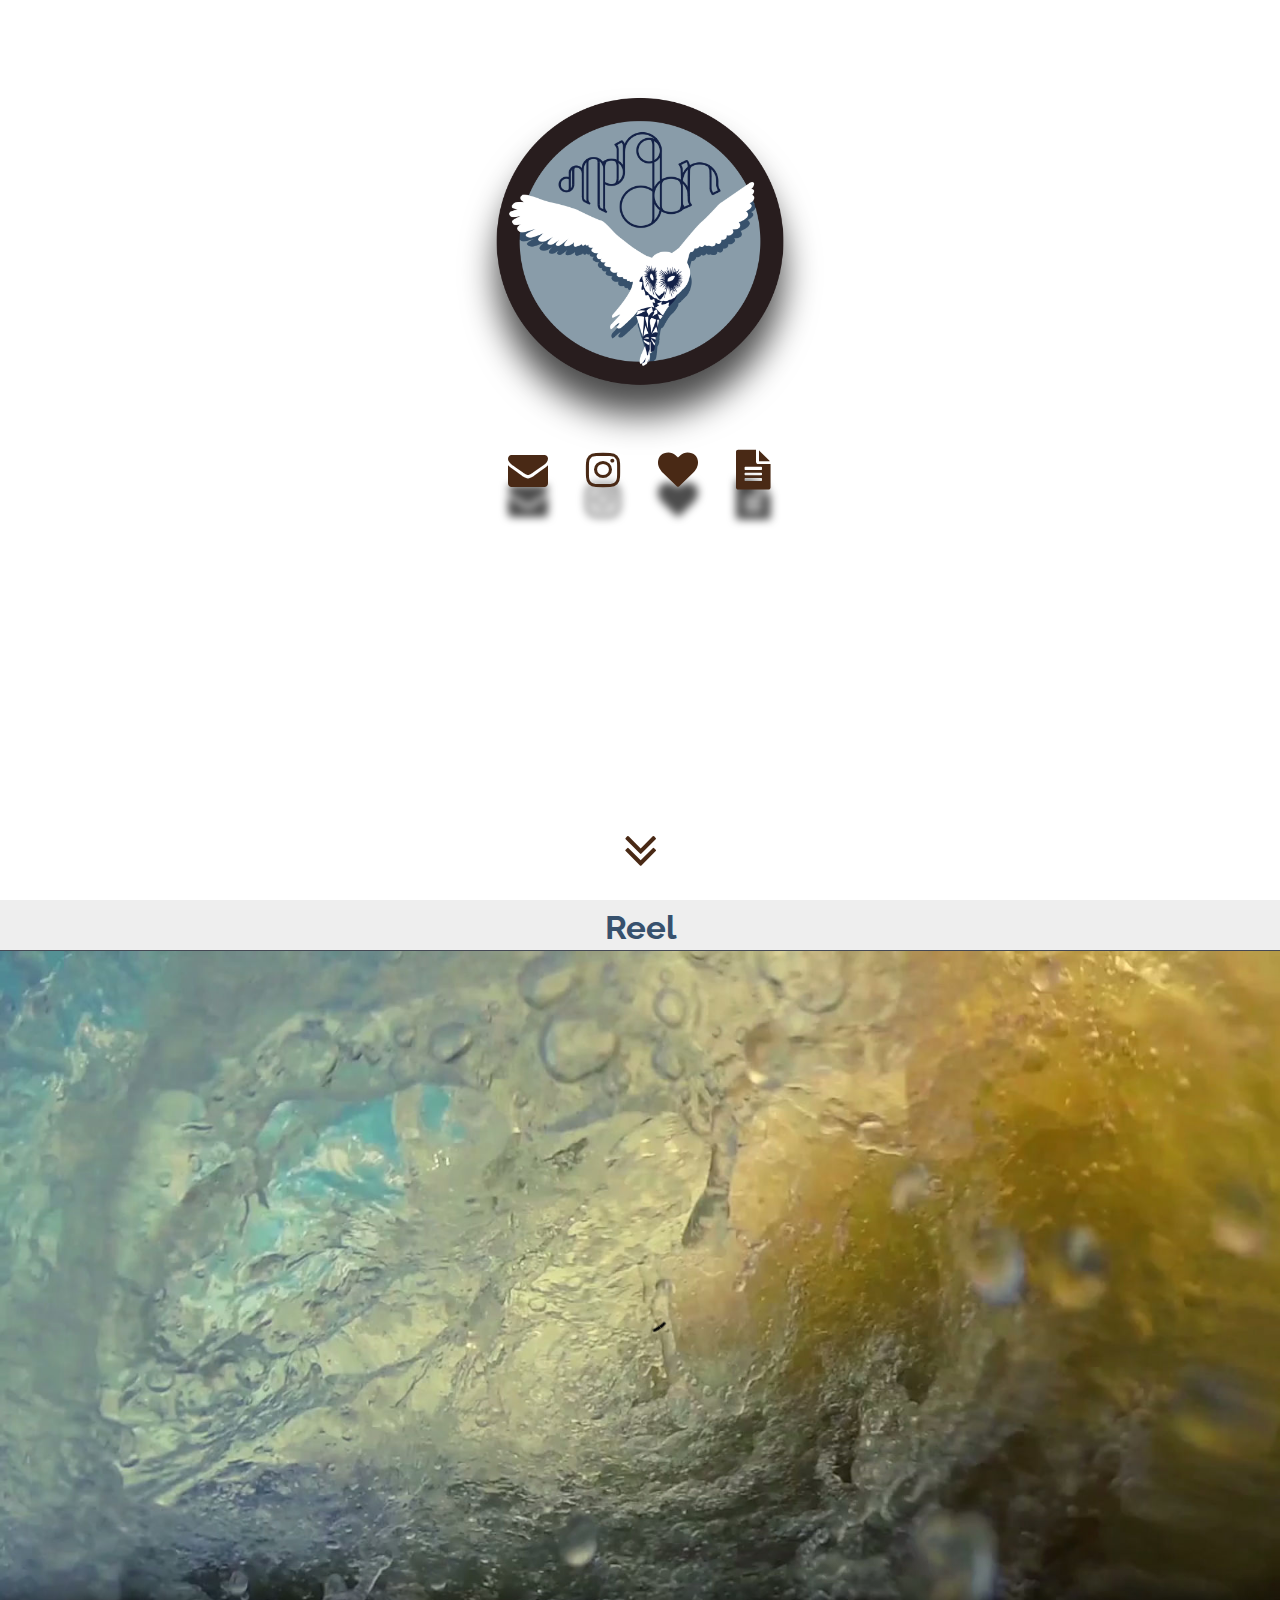
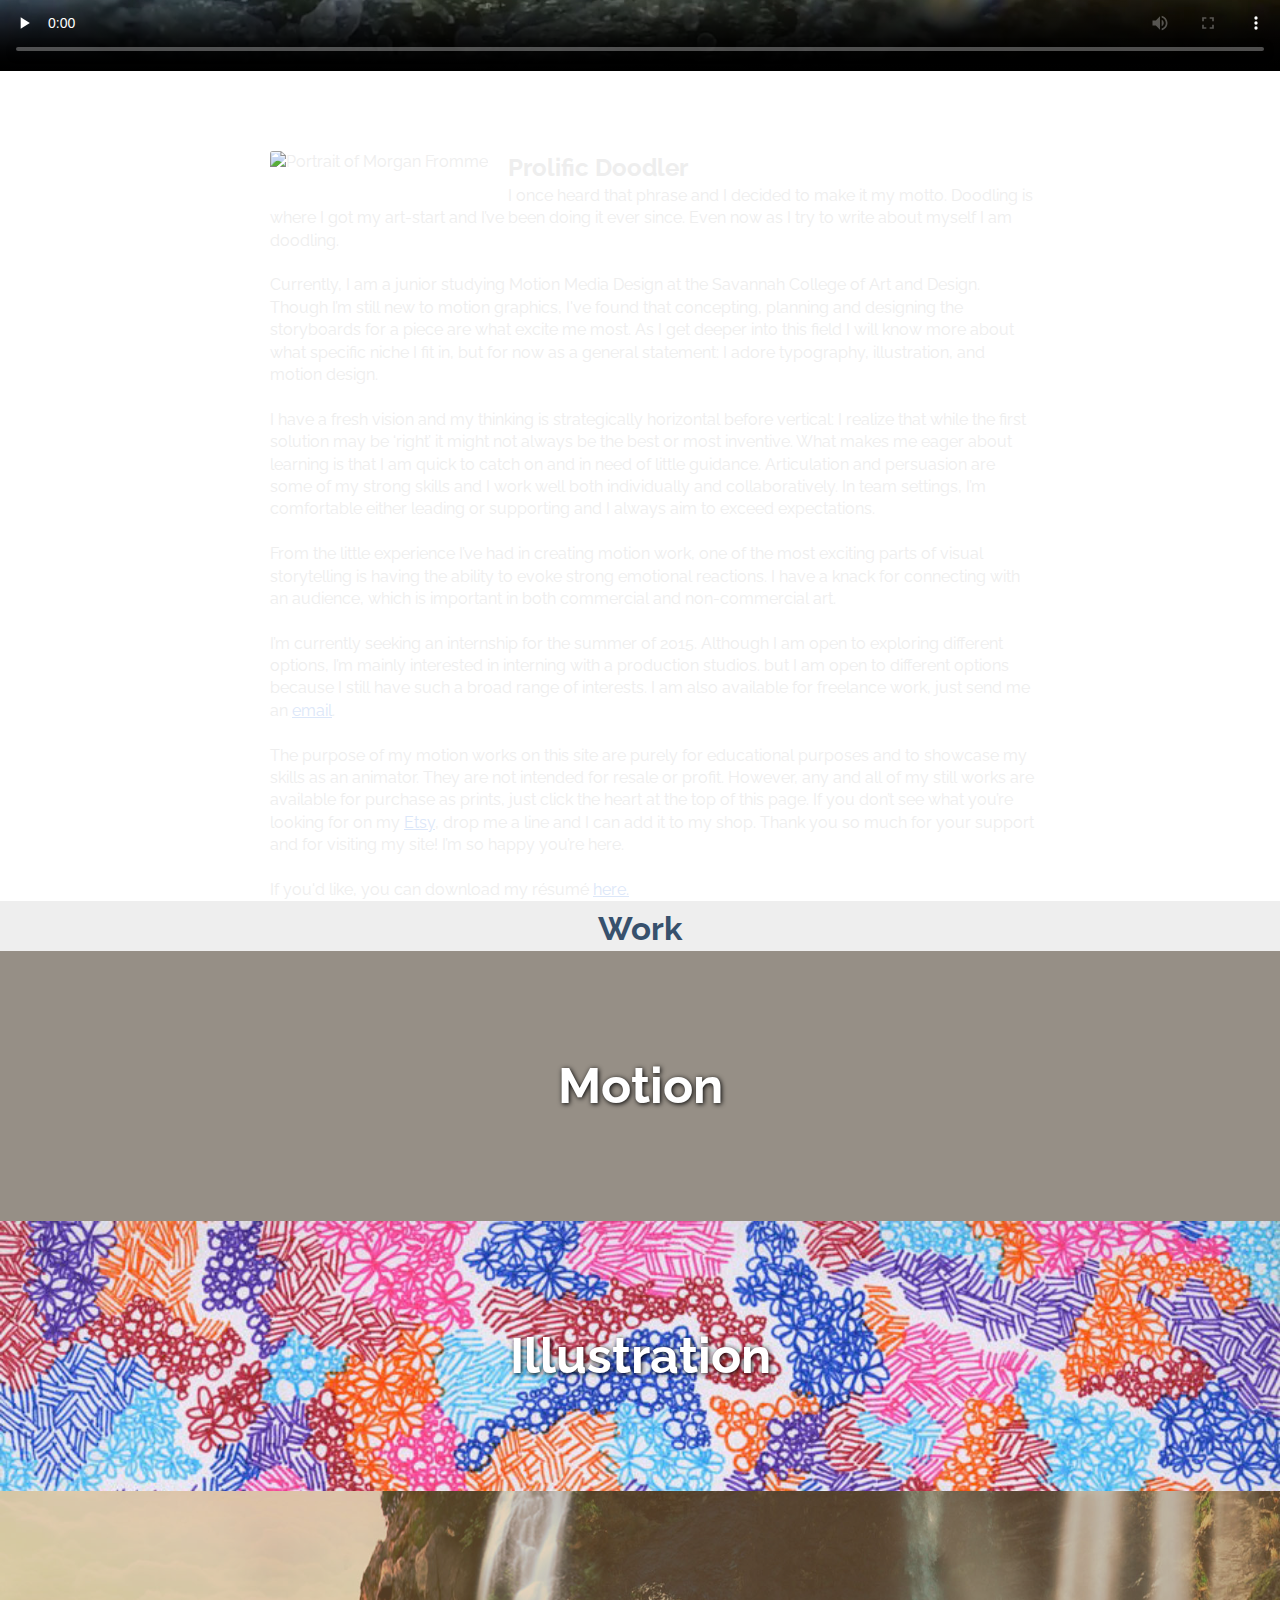
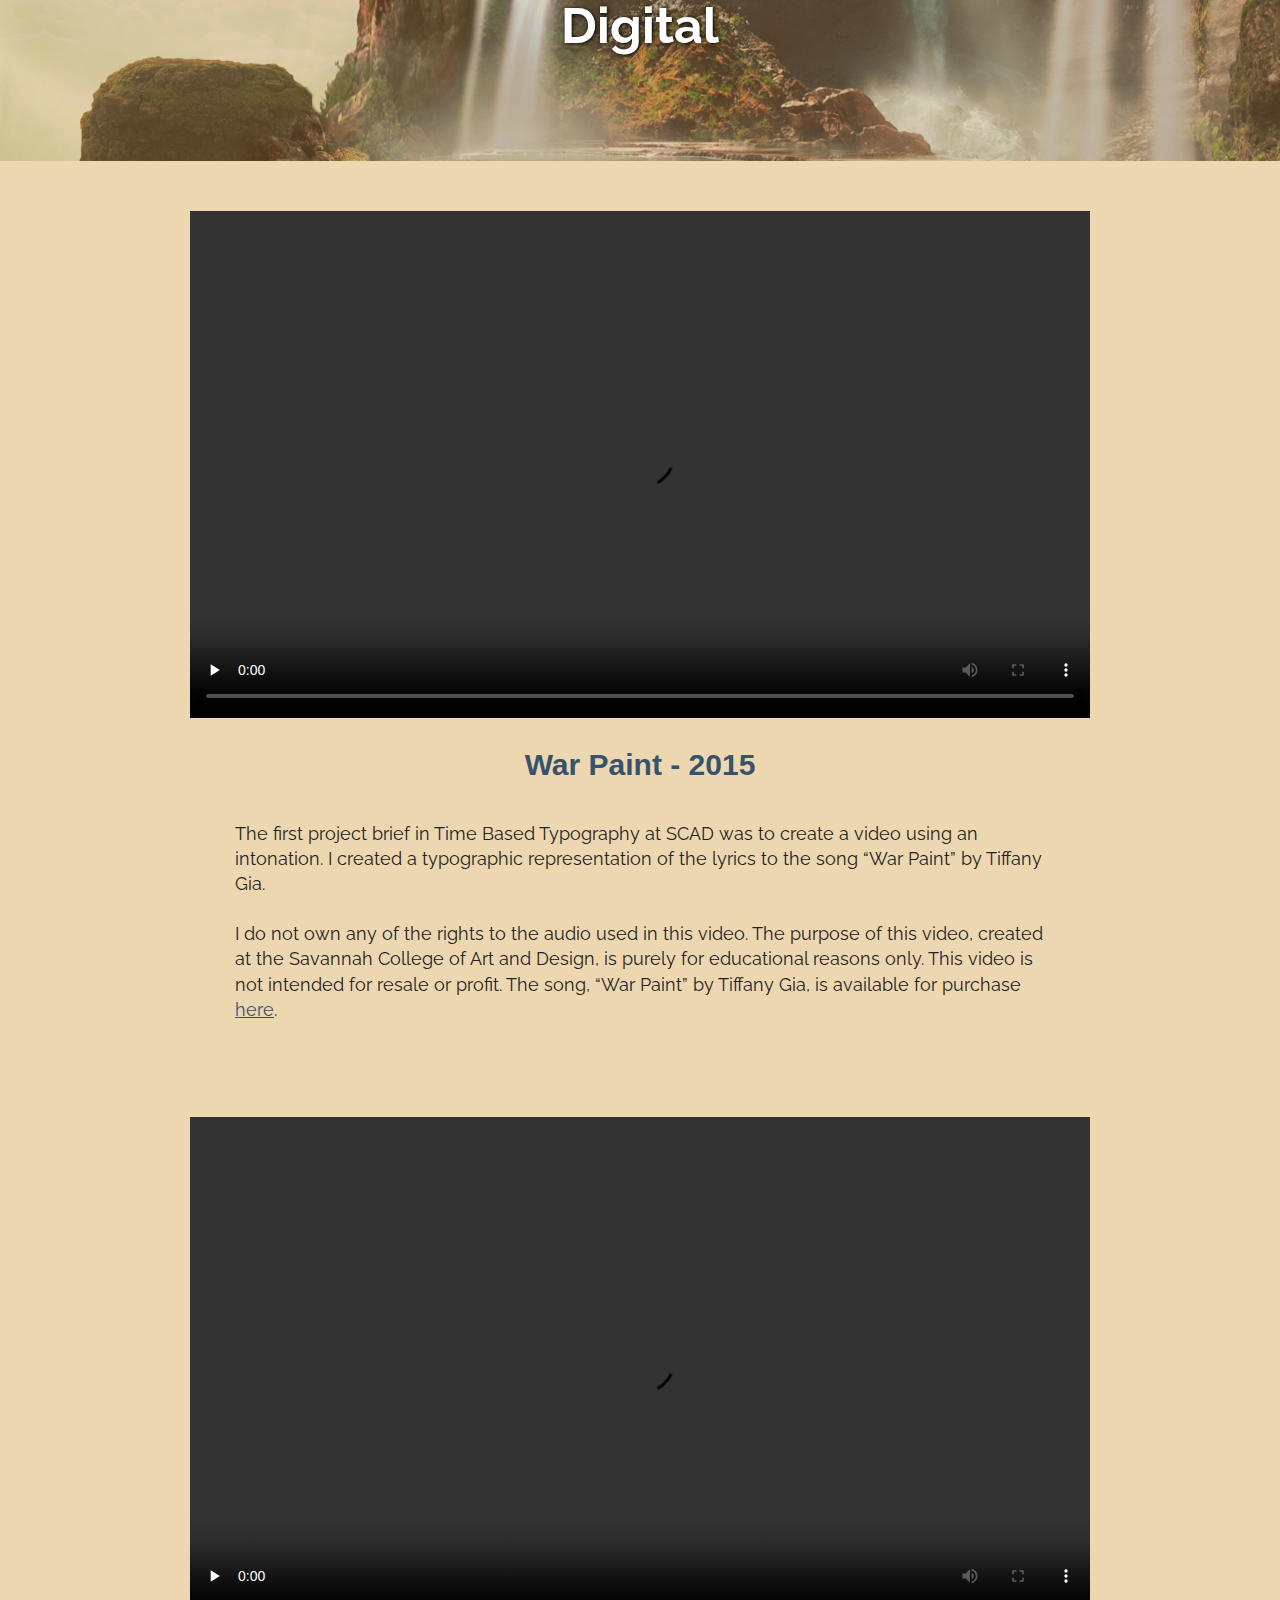
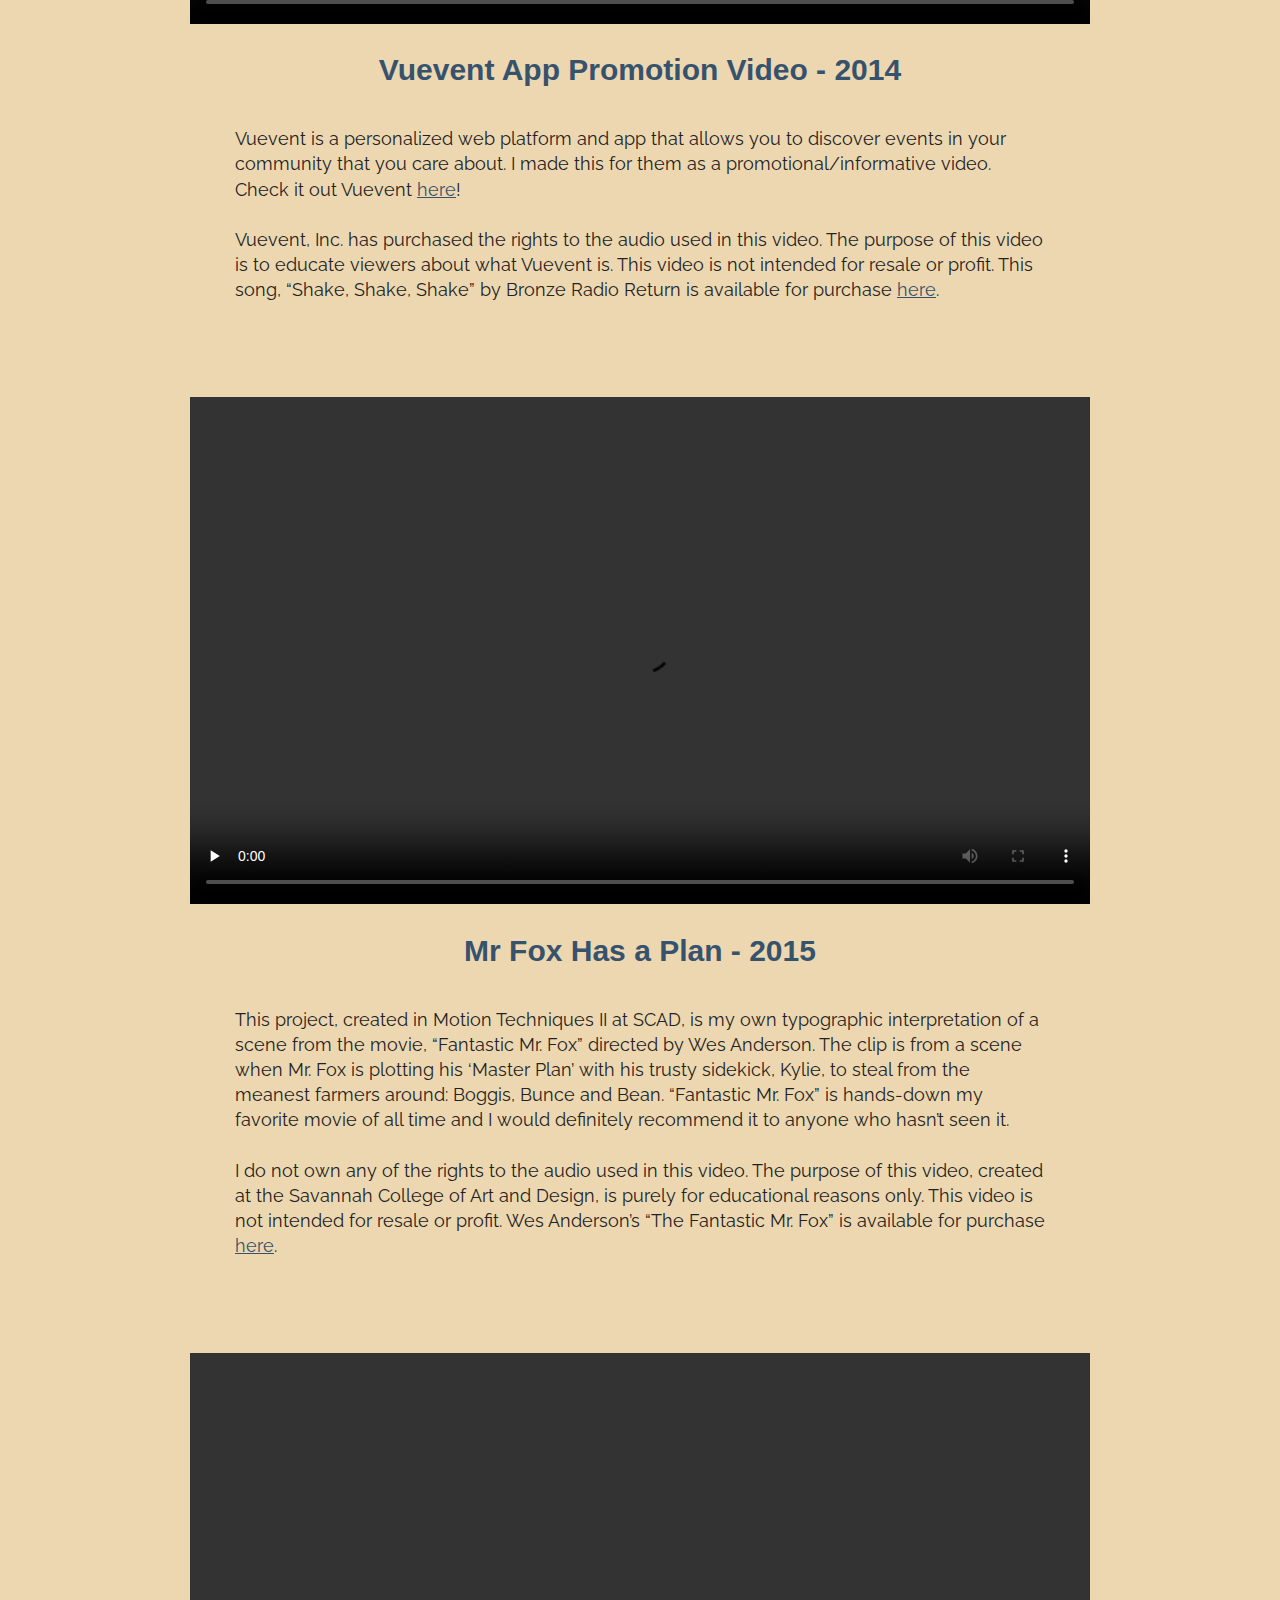
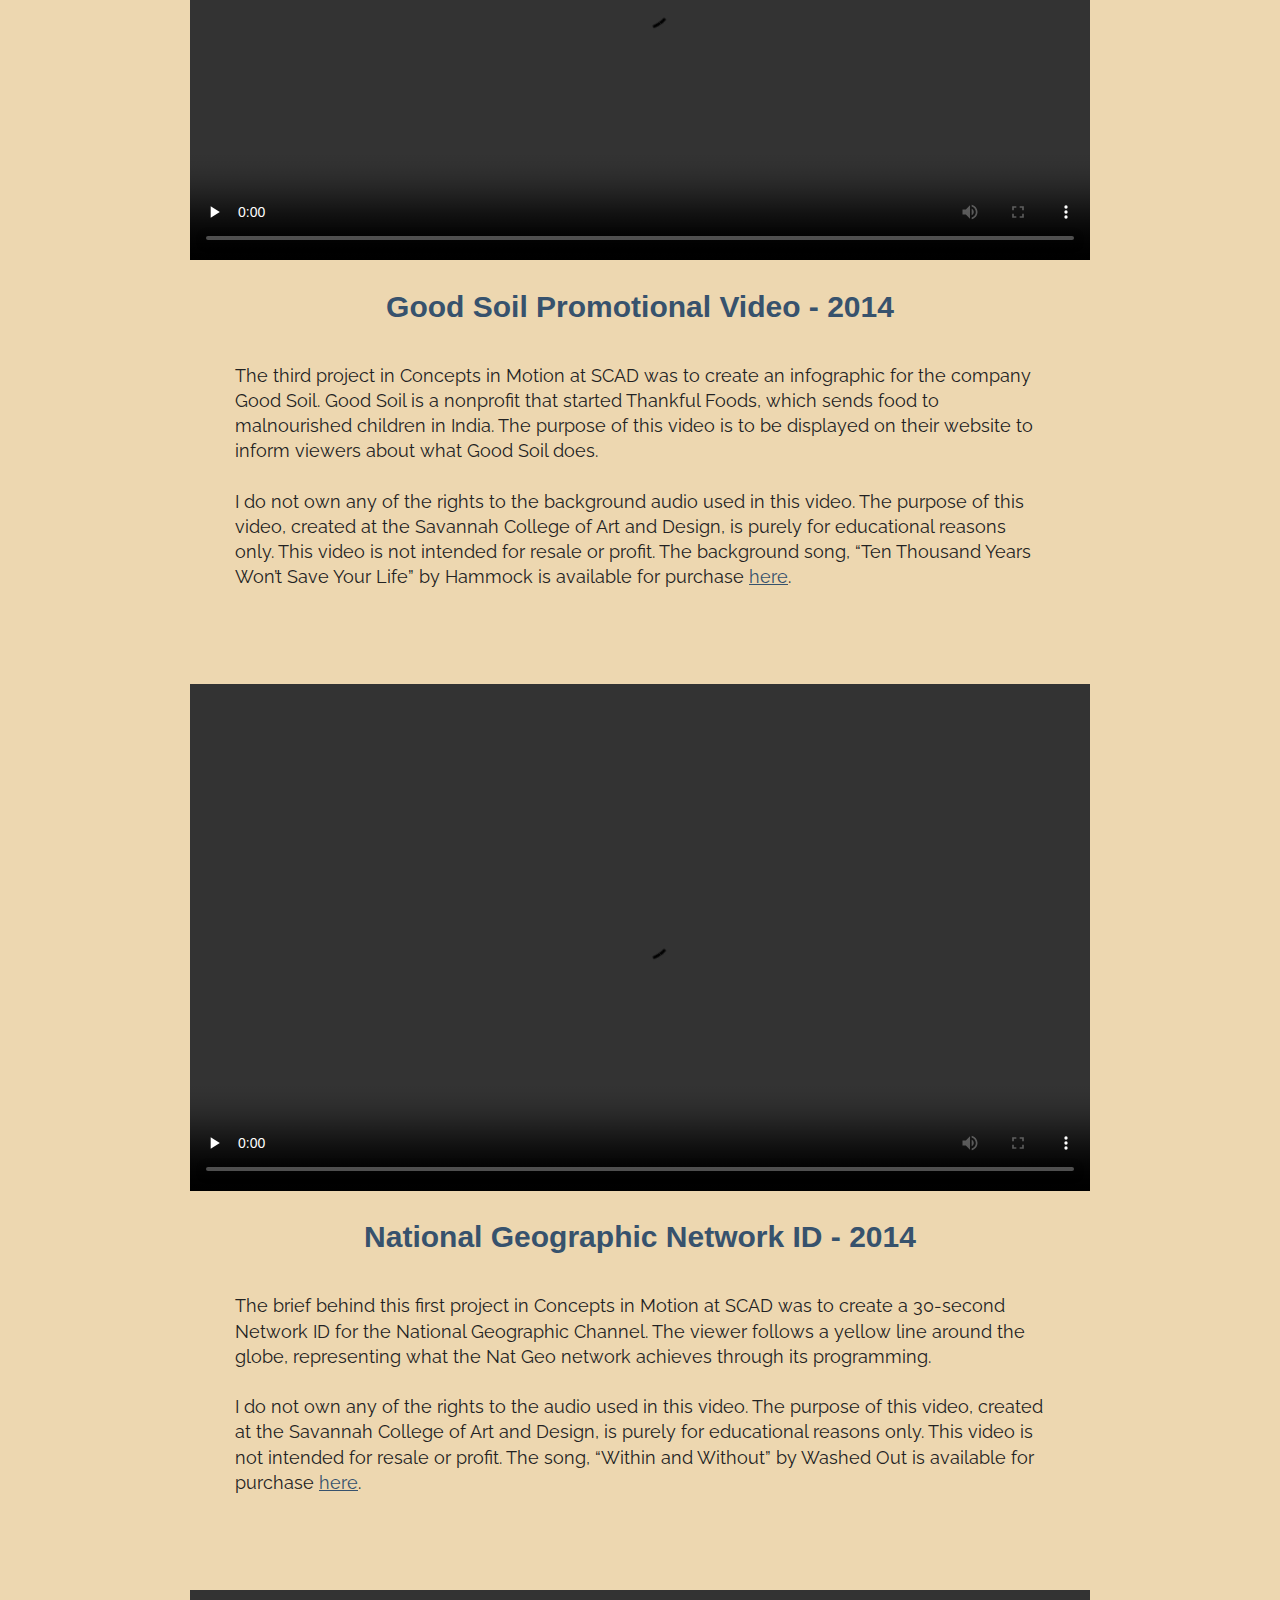
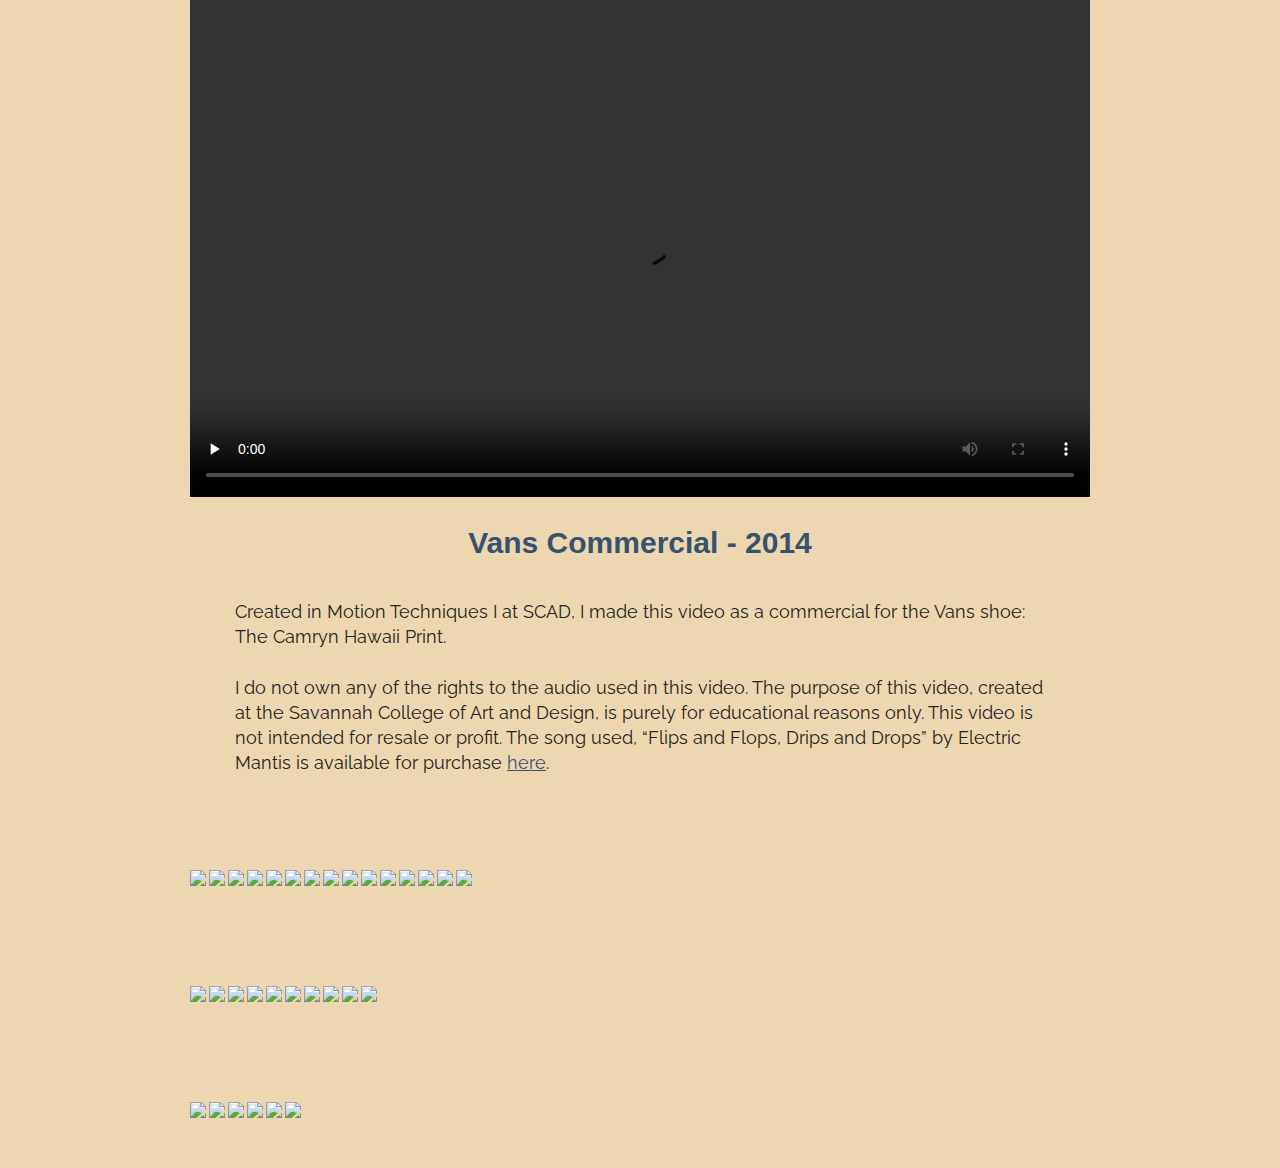
==== commit 3c7079be: "Merge branch 'master' into img-opt" ====
--- a/index.html
+++ b/index.html
@@ -74,13 +74,13 @@
                 <p>
                 I once heard that phrase and I decided to make it my motto. Doodling is where I got my art-start and I’ve been doing it ever since. Even now as I try to write about myself I am doodling.<br>
                 <br>
-                Currently a junior studying Motion Media Design at the Savannah College of Art and Design, I’m still new to motion graphics, and figuring out where exactly I fit in it. However, concepting, planning and storyboarding the aesthetics of a piece are what I get most excited about. I also take joy in animating, I’m just not yet as passionate about After Effects as I am about Photoshop. As I get deeper into this field I will know more about what specific niche I fit in, but for now as a general statement: I adore typography, illustration, and motion design.<br>
+                Currently, I am a junior studying Motion Media Design at the Savannah College of Art and Design. Though I’m still new to motion graphics, I've found that concepting, planning and designing the storyboards for a piece are what excite me most. As I get deeper into this field I will know more about what specific niche I fit in, but for now as a general statement: I adore typography, illustration, and motion design.<br>
                 <br>
                 I have a fresh vision and my thinking is strategically horizontal before vertical: I realize that while the first solution may be ‘right’ it might not always be the best or most inventive. What makes me eager about learning is that I am quick to catch on and in need of little guidance. Articulation and persuasion are some of my strong skills and I work well both individually and collaboratively. In team settings, I’m comfortable either leading or supporting and I always aim to exceed expectations.<br>
                 <br>
                 From the little experience I’ve had in creating motion work, one of the most exciting parts of visual storytelling is having the ability to evoke strong emotional reactions. I have a knack for connecting with an audience, which is important in both commercial and non-commercial art.<br>
                 <br>
-                I’m currently seeking an internship for the summer of 2015. I’m mainly interested in production studios, but I am open to different options because I still have such a broad range of interests. I am also available for freelance work, just send me an <a href="mailto:morgan.fromme@gmail.com?Subject=Hey" class="bio-link">email</a>.<br>
+                I’m currently seeking an internship for the summer of 2015. Although I am open to exploring different options, I’m mainly interested in interning with a production studios. but I am open to different options because I still have such a broad range of interests. I am also available for freelance work, just send me an <a href="mailto:morgan.fromme@gmail.com?Subject=Hey" class="bio-link">email</a>.<br>
                 <br>
                 The purpose of my motion works on this site are purely for educational purposes and to showcase my skills as an animator. They are not intended for resale or profit. However, any and all of my still works are available for purchase as prints, just click the heart at the top of this page. If you don’t see what you’re looking for on my <a class="bio-link"n target="_blank" href="http://www.etsy.com/people/morganfromme">Etsy</a>, drop me a line and I can add it to my shop. Thank you so much for your support and for visiting my site! I’m so happy you’re here.
 
--- a/css/main.css
+++ b/css/main.css
@@ -251,18 +251,15 @@
   display: block;
   height: 100%;
   width: 100%;
-  transition: all .1s ease-out;
-  -webkit-filter: drop-shadow(0px 22px 3.2px rgba(0,0,0,0.7));
-  filter: drop-shadow(0px 22px 3.2px rgba(0,0,0,0.7));
+  -webkit-filter: drop-shadow(0px 30px 4px rgba(0,0,0,0.7));
+  filter: drop-shadow(0px 30px 4px rgba(0,0,0,0.7));
 }
 
 .social ul li a:hover{
-  -webkit-transform: translateY(-5px) scale(1.07);
-  -moz-transform: translateY(-5px) scale(1.07);
-  -o-transform: translateY(-5px) scale(1.07);
-  transform: translateY(-5px) scale(1.07);
-  -webkit-filter: drop-shadow(0px 30px 5px rgba(0,0,0,0.7));
-  filter: drop-shadow(0px 30px 5px rgba(0,0,0,0.7));  
+  -webkit-transform: translateY(-3px);
+  -moz-transform: translateY(-3px);
+  -o-transform: translateY(-3px);
+  transform: translateY(-3px);
 }
 
 .scroll-bait{
@@ -335,7 +332,8 @@
 
   .about-content{
     height: 100%;
-    display: inline;
+    margin: 0 auto;
+    max-width: 800px;
     padding-left: 30px;
     font-size: 1.6rem;
   }
@@ -363,11 +361,6 @@
     color: #dce7f9;
   }
 /*==========End About Modal Styles==========*/
-
-section{
-  background: url('../img/category-bgs/connect.jpg') bottom center no-repeat fixed;
-  background-size: cover;
-}
 
 /*==========Work Section Styles==========*/
   section.main{
@@ -601,7 +594,7 @@
   }
   /* animate in */
   .my-mfp-slide-bottom.mfp-ready.mfp-bg {
-    opacity: 0.8;
+    opacity: 0.9;
   }
   /* animate out */
   .my-mfp-slide-bottom.mfp-removing.mfp-bg {
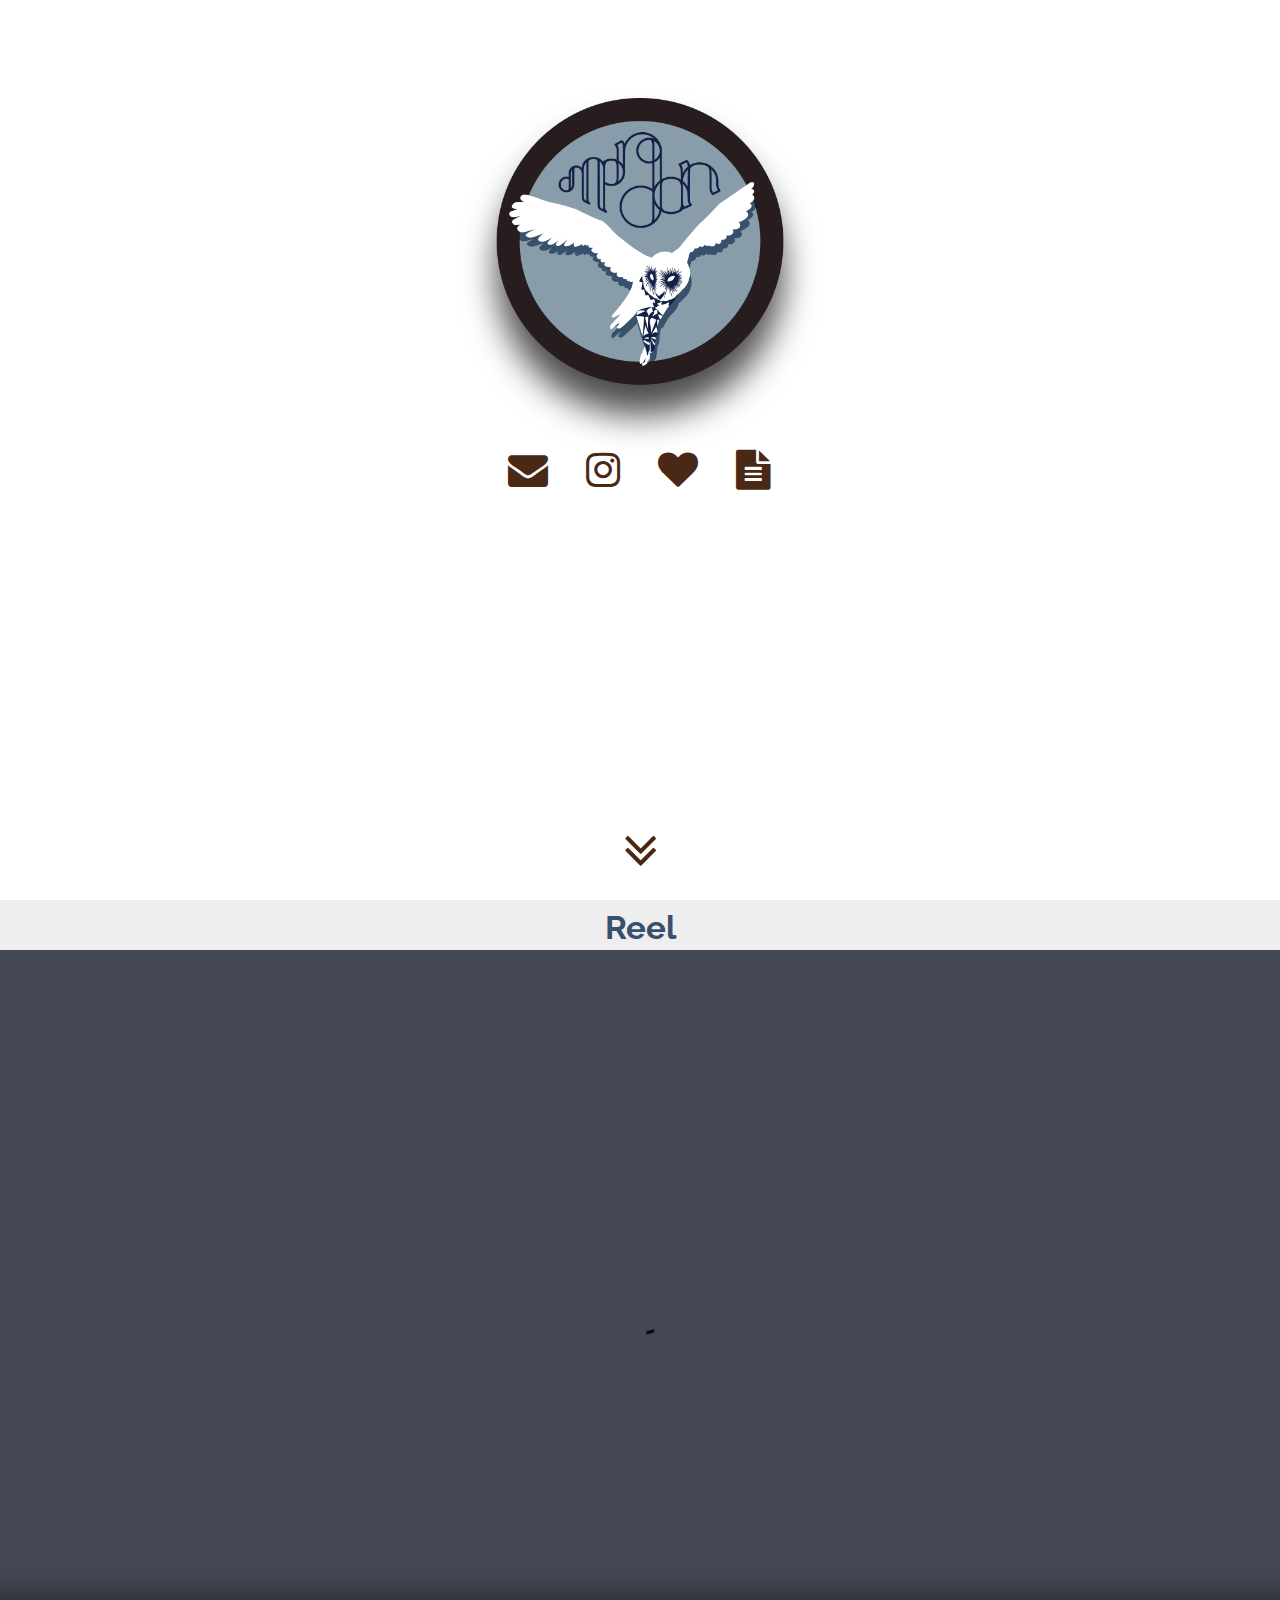
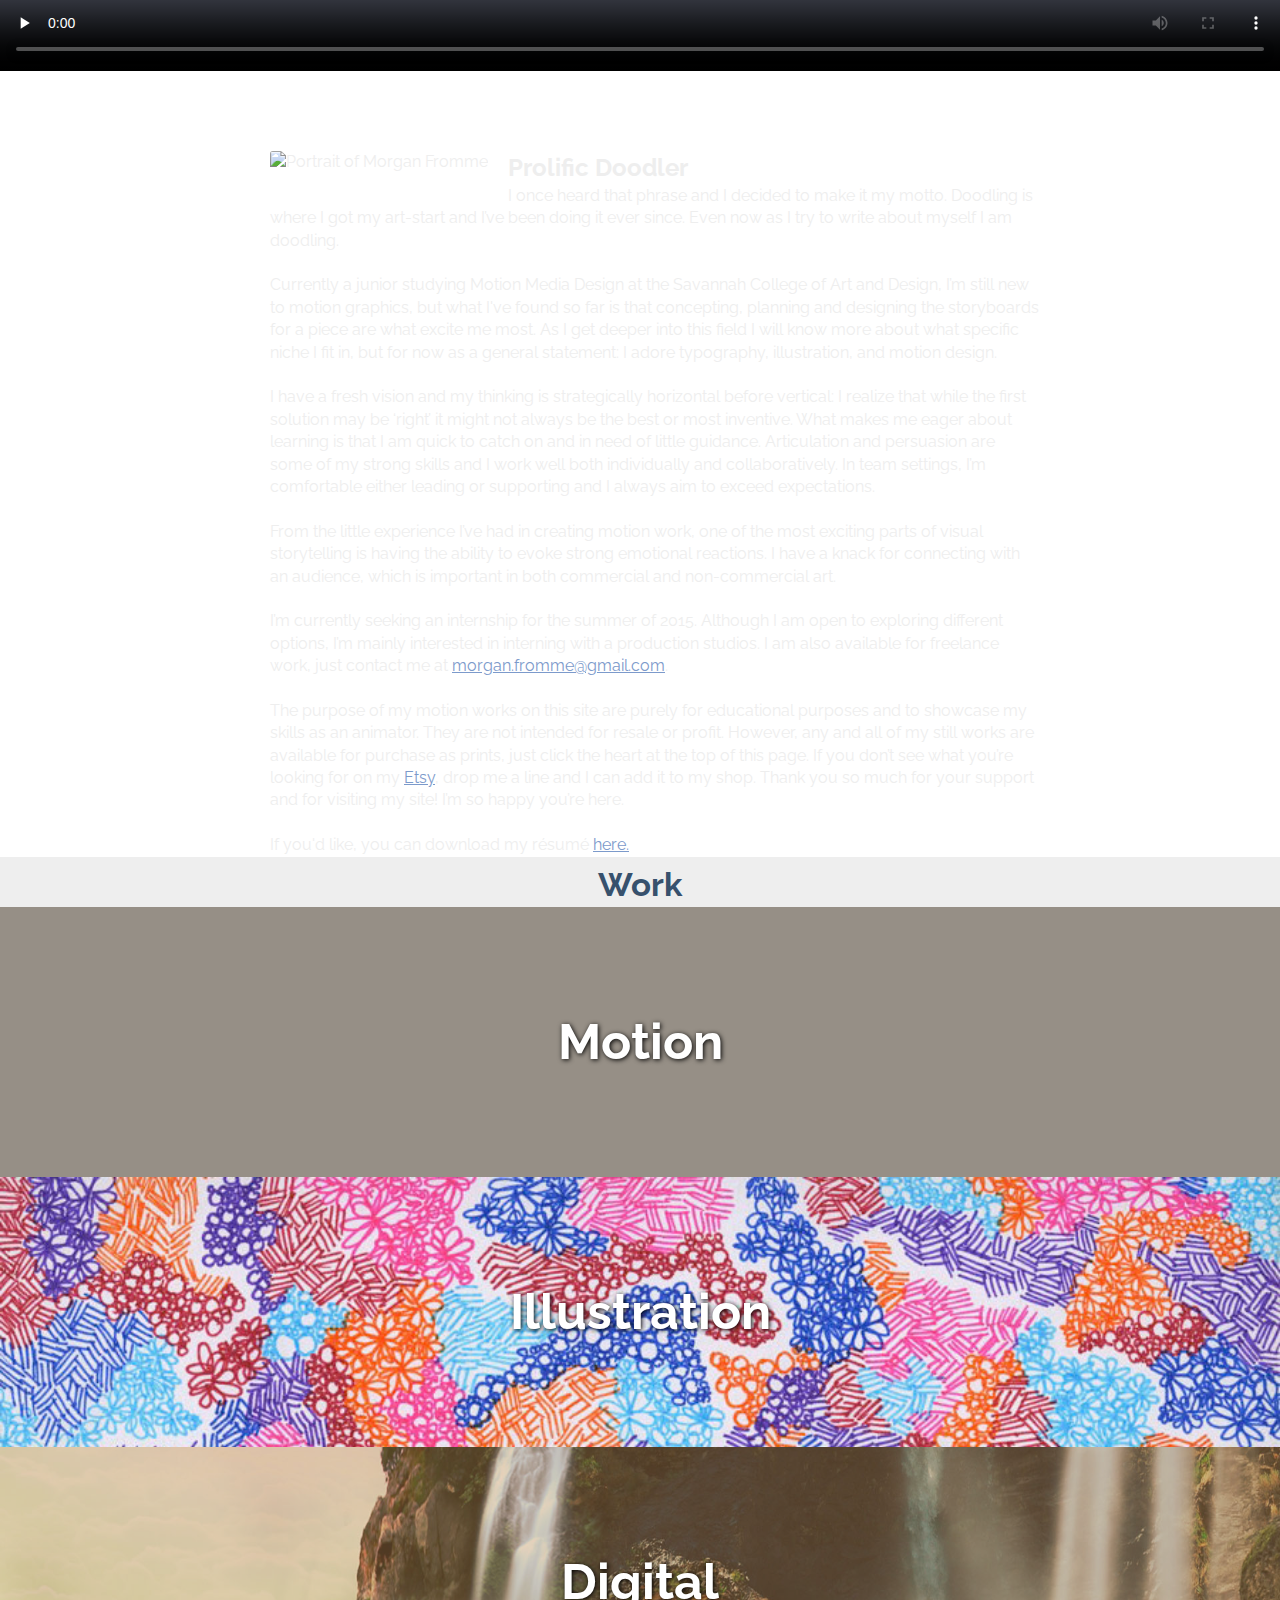
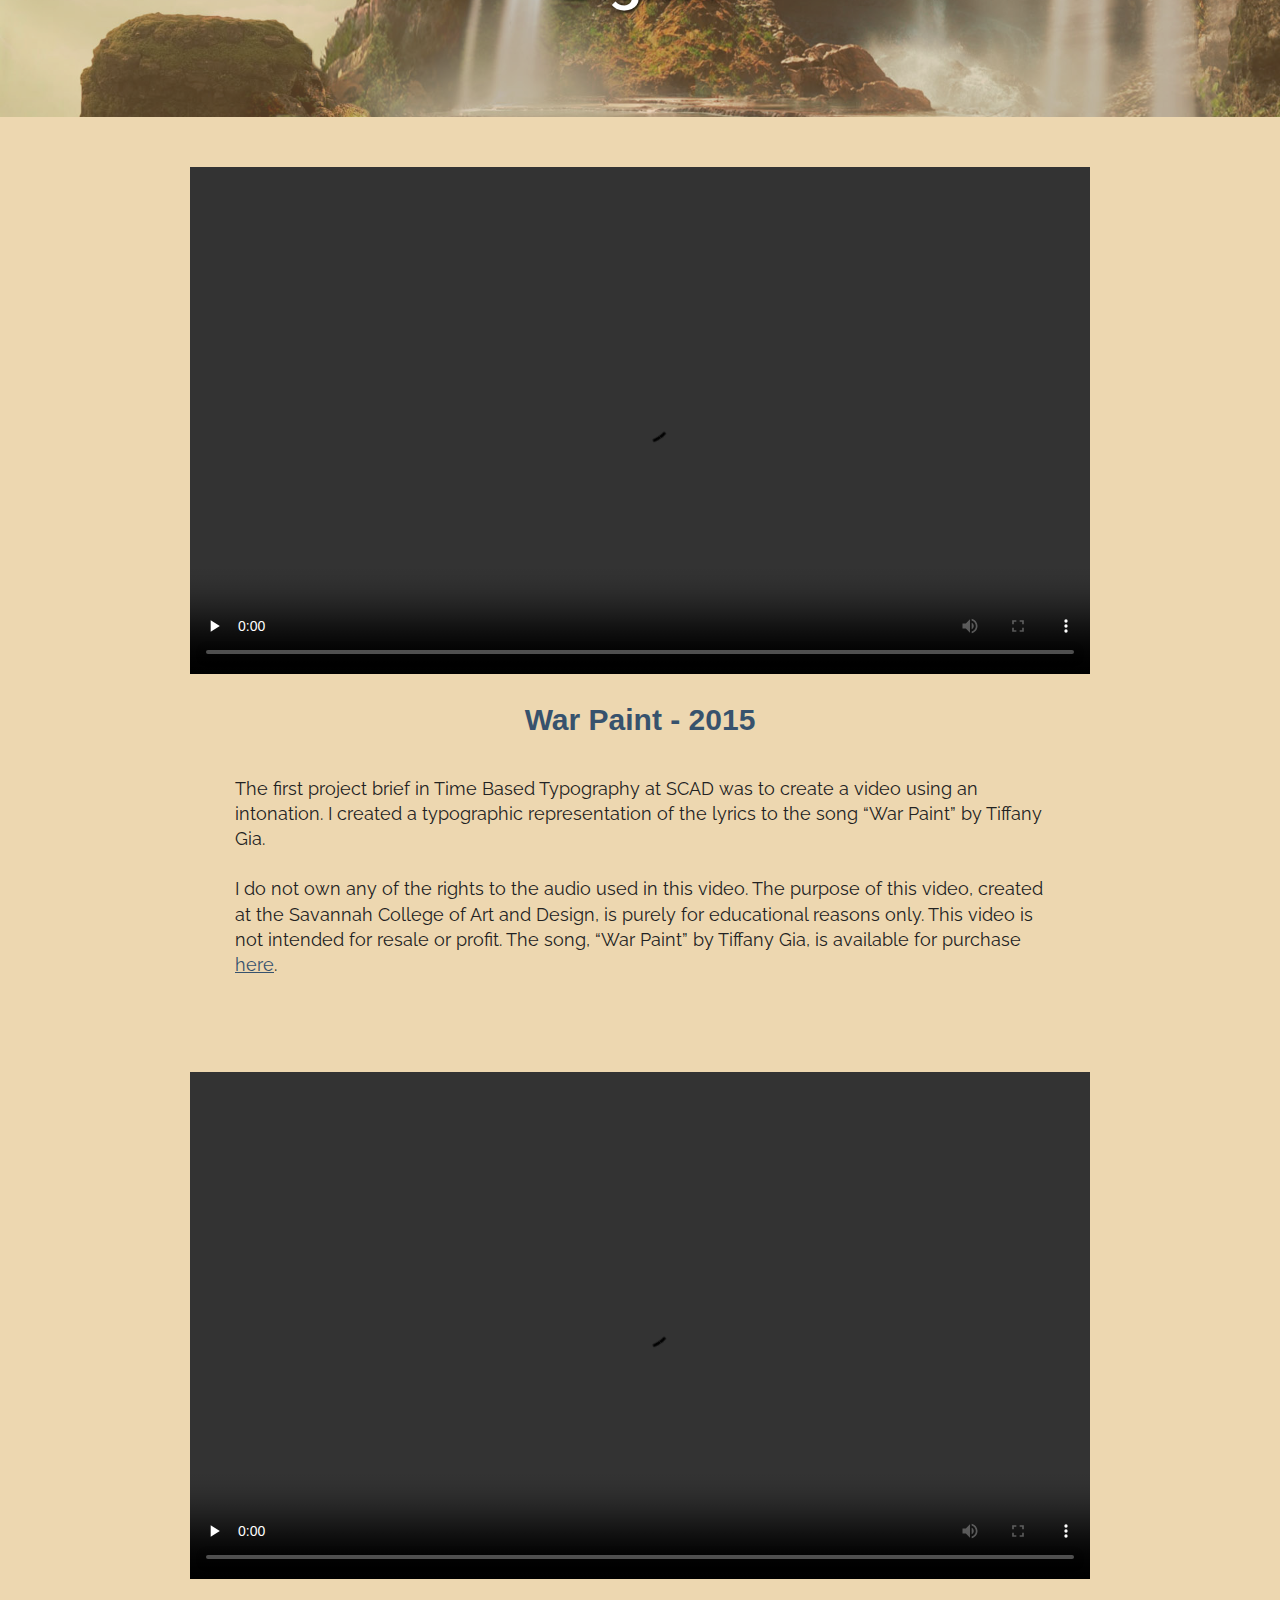
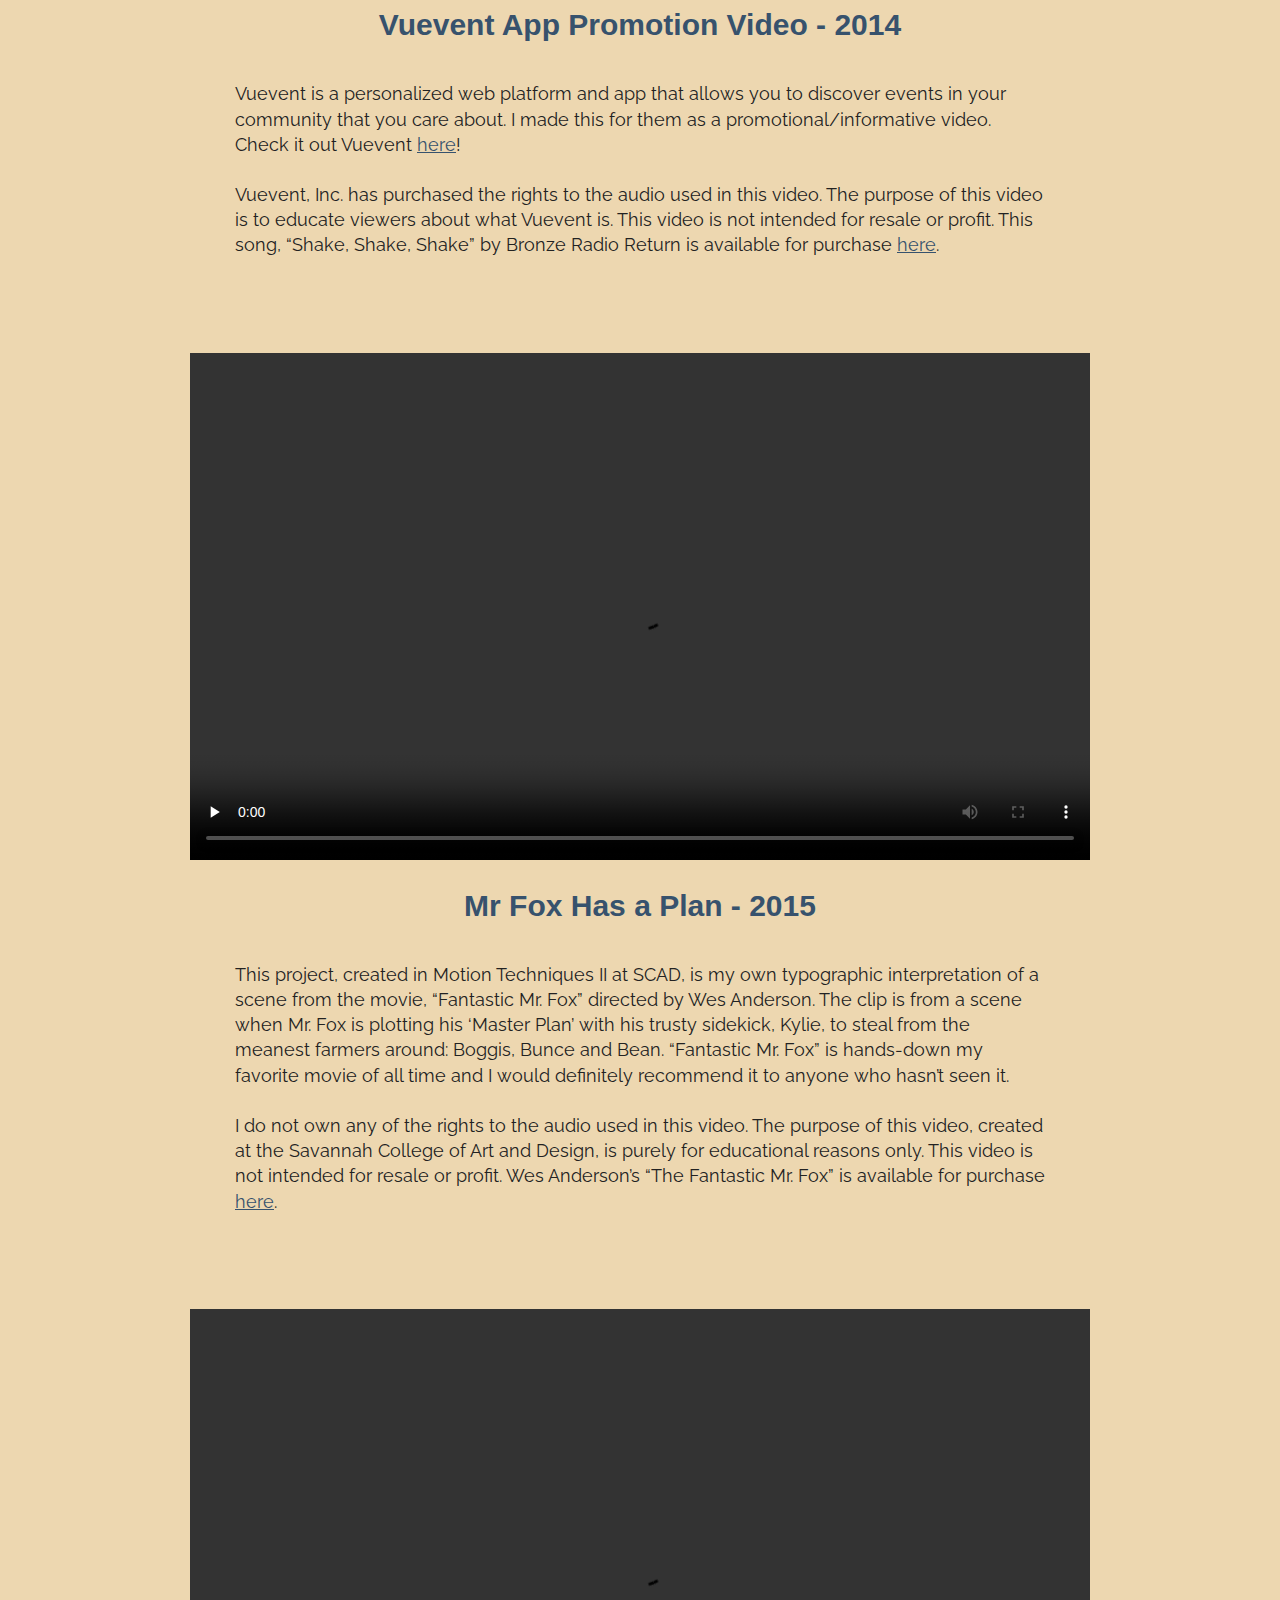
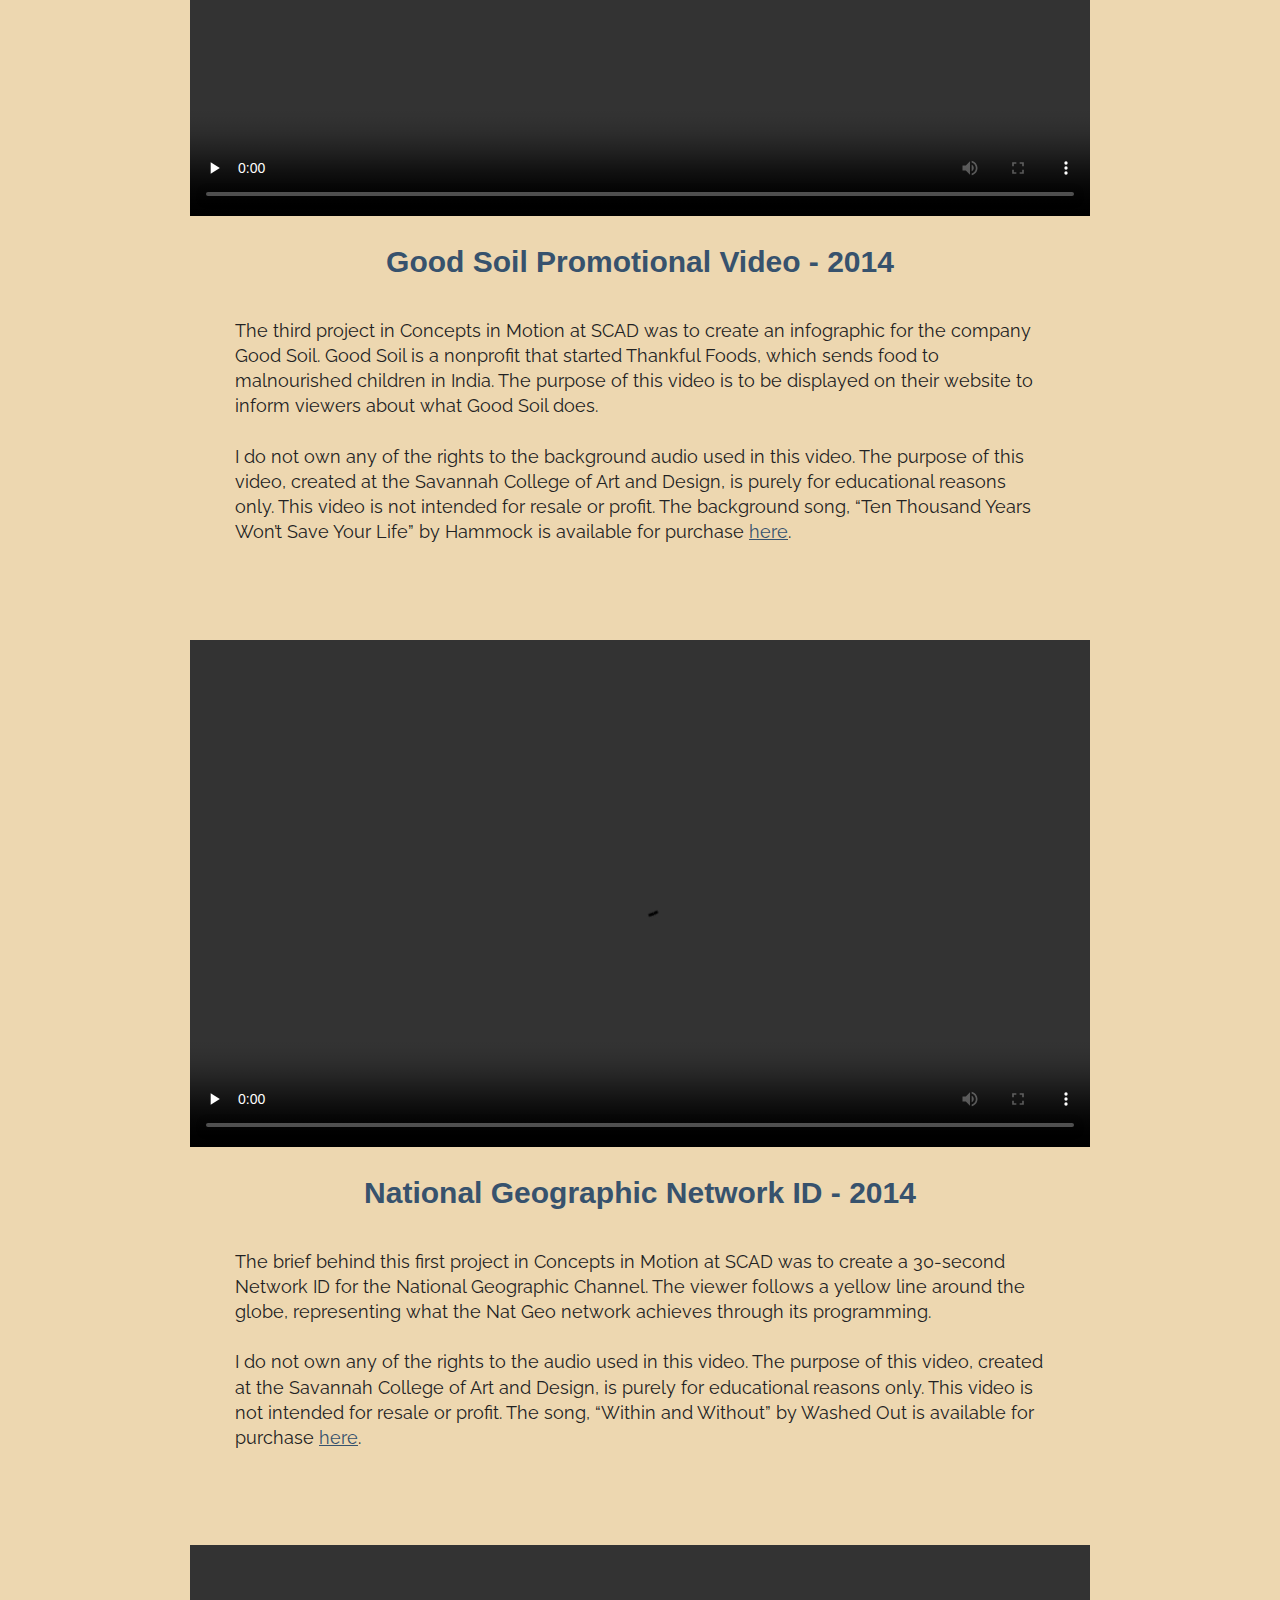
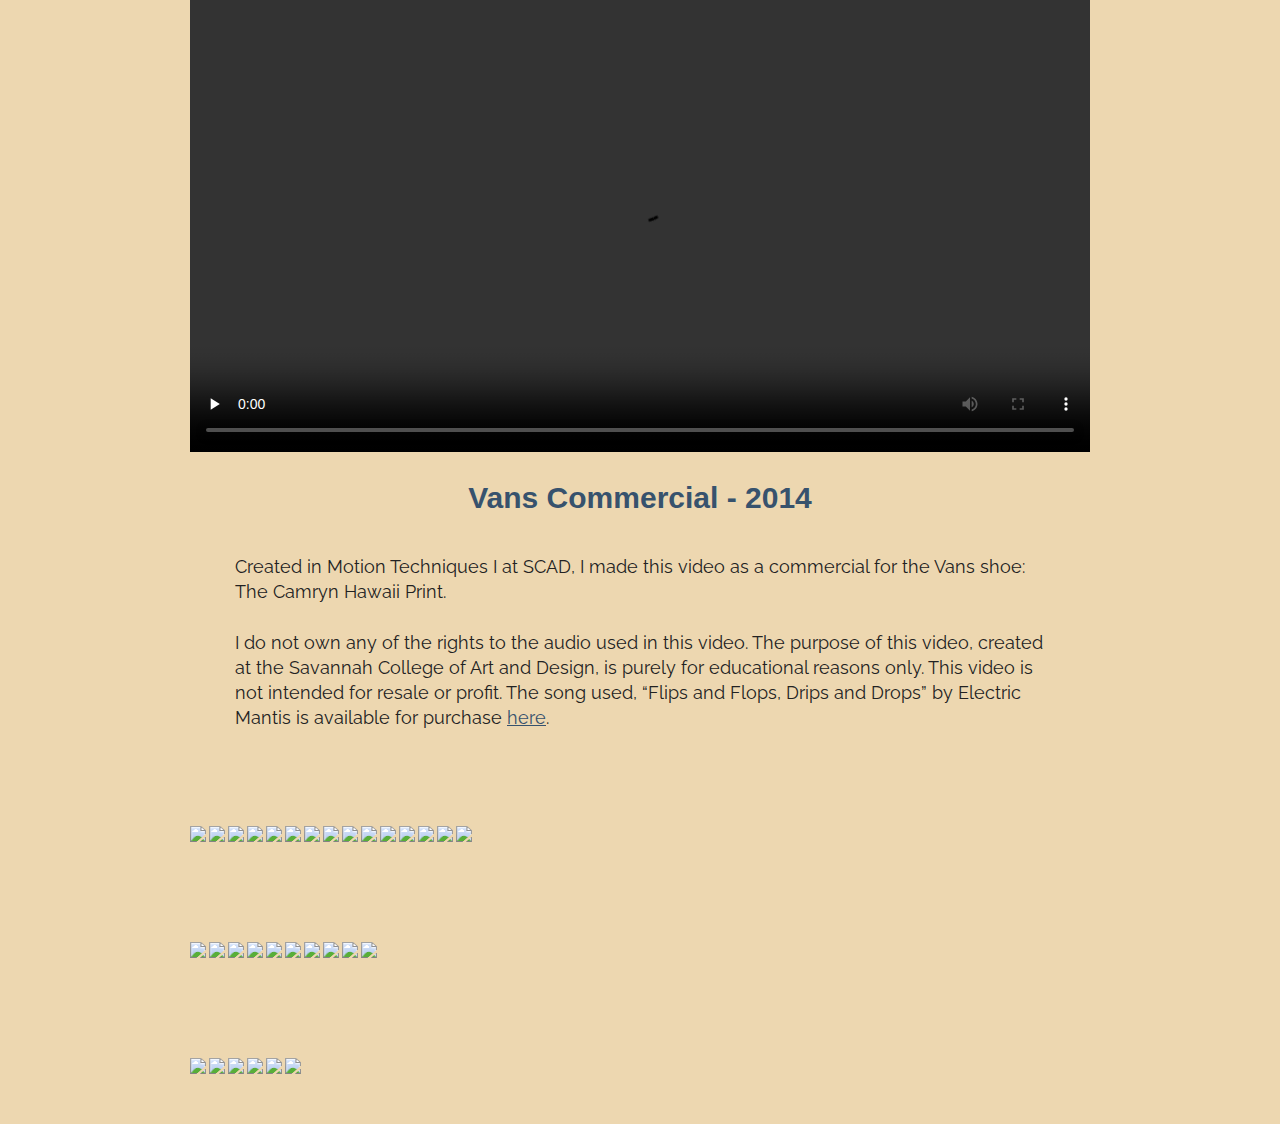
==== commit 575683b9: "Merge branch 'master' into icons" ====
--- a/index.html
+++ b/index.html
@@ -59,7 +59,7 @@
             <div class="demo-wrap">
                 <div class="demo-video">
                     <div class="responsive-vidbox">
-                        <video id="demo" preload="none" data-setup class="video-js vjs-default-skin" poster="img/thumbnails/motion/demo.jpg" controls>
+                        <video id="demo" preload="none" data-setup class="video-js vjs-default-skin" poster="img/thumbnails/motion/demo.png" controls>
                             <source type="video/mp4" src="videos/demoreel.mp4">
                         </video>
                     </div>
@@ -74,13 +74,13 @@
                 <p>
                 I once heard that phrase and I decided to make it my motto. Doodling is where I got my art-start and I’ve been doing it ever since. Even now as I try to write about myself I am doodling.<br>
                 <br>
-                Currently, I am a junior studying Motion Media Design at the Savannah College of Art and Design. Though I’m still new to motion graphics, I've found that concepting, planning and designing the storyboards for a piece are what excite me most. As I get deeper into this field I will know more about what specific niche I fit in, but for now as a general statement: I adore typography, illustration, and motion design.<br>
+                Currently a junior studying Motion Media Design at the Savannah College of Art and Design, I’m still new to motion graphics, but what I've found so far is that concepting, planning and designing the storyboards for a piece are what excite me most. As I get deeper into this field I will know more about what specific niche I fit in, but for now as a general statement: I adore typography, illustration, and motion design.<br>
                 <br>
                 I have a fresh vision and my thinking is strategically horizontal before vertical: I realize that while the first solution may be ‘right’ it might not always be the best or most inventive. What makes me eager about learning is that I am quick to catch on and in need of little guidance. Articulation and persuasion are some of my strong skills and I work well both individually and collaboratively. In team settings, I’m comfortable either leading or supporting and I always aim to exceed expectations.<br>
                 <br>
                 From the little experience I’ve had in creating motion work, one of the most exciting parts of visual storytelling is having the ability to evoke strong emotional reactions. I have a knack for connecting with an audience, which is important in both commercial and non-commercial art.<br>
                 <br>
-                I’m currently seeking an internship for the summer of 2015. Although I am open to exploring different options, I’m mainly interested in interning with a production studios. but I am open to different options because I still have such a broad range of interests. I am also available for freelance work, just send me an <a href="mailto:morgan.fromme@gmail.com?Subject=Hey" class="bio-link">email</a>.<br>
+                I’m currently seeking an internship for the summer of 2015. Although I am open to exploring different options, I’m mainly interested in interning with a production studios. I am also available for freelance work, just contact me at <a href="mailto:morgan.fromme@gmail.com?Subject=Hey" class="bio-link">morgan.fromme@gmail.com</a>.<br>
                 <br>
                 The purpose of my motion works on this site are purely for educational purposes and to showcase my skills as an animator. They are not intended for resale or profit. However, any and all of my still works are available for purchase as prints, just click the heart at the top of this page. If you don’t see what you’re looking for on my <a class="bio-link"n target="_blank" href="http://www.etsy.com/people/morganfromme">Etsy</a>, drop me a line and I can add it to my shop. Thank you so much for your support and for visiting my site! I’m so happy you’re here.
 
@@ -125,7 +125,7 @@
                                 <div class="thumb video-thumb" style="background:url('img/thumbnails/motion/natgeo.png') center no-repeat; background-size:cover;">
                                     <a href="#natgeo" class="open-video-popup not-a-link"></a>
                                 </div>
-                                <div class="thumb video-thumb" style="background:url('img/thumbnails/motion/vuevent.jpg') center no-repeat; background-size:cover;">
+                                <div class="thumb video-thumb" style="background:url('img/thumbnails/motion/vuevent.png') center no-repeat; background-size:cover;">
                                     <a href="#vuevent" class="open-video-popup not-a-link"></a>
                                 </div>
                                 <div class="thumb video-thumb" style="background:url('img/thumbnails/motion/mrfox.png') center no-repeat; background-size:cover;">
--- a/css/main.css
+++ b/css/main.css
@@ -249,17 +249,16 @@
 
 .social ul li a{
   display: block;
+  transition: all .2s ease;
   height: 100%;
   width: 100%;
-  -webkit-filter: drop-shadow(0px 30px 4px rgba(0,0,0,0.7));
-  filter: drop-shadow(0px 30px 4px rgba(0,0,0,0.7));
 }
 
 .social ul li a:hover{
-  -webkit-transform: translateY(-3px);
-  -moz-transform: translateY(-3px);
-  -o-transform: translateY(-3px);
-  transform: translateY(-3px);
+  -webkit-transform: scale(1.07);
+  -moz-transform: scale(1.07);
+  -o-transform: scale(1.07);
+  transform: scale(1.07);
 }
 
 .scroll-bait{
@@ -358,7 +357,7 @@
 
   .bio-link{
     text-decoration: underline;
-    color: #dce7f9;
+    color: #7C9ACB;
   }
 /*==========End About Modal Styles==========*/
 
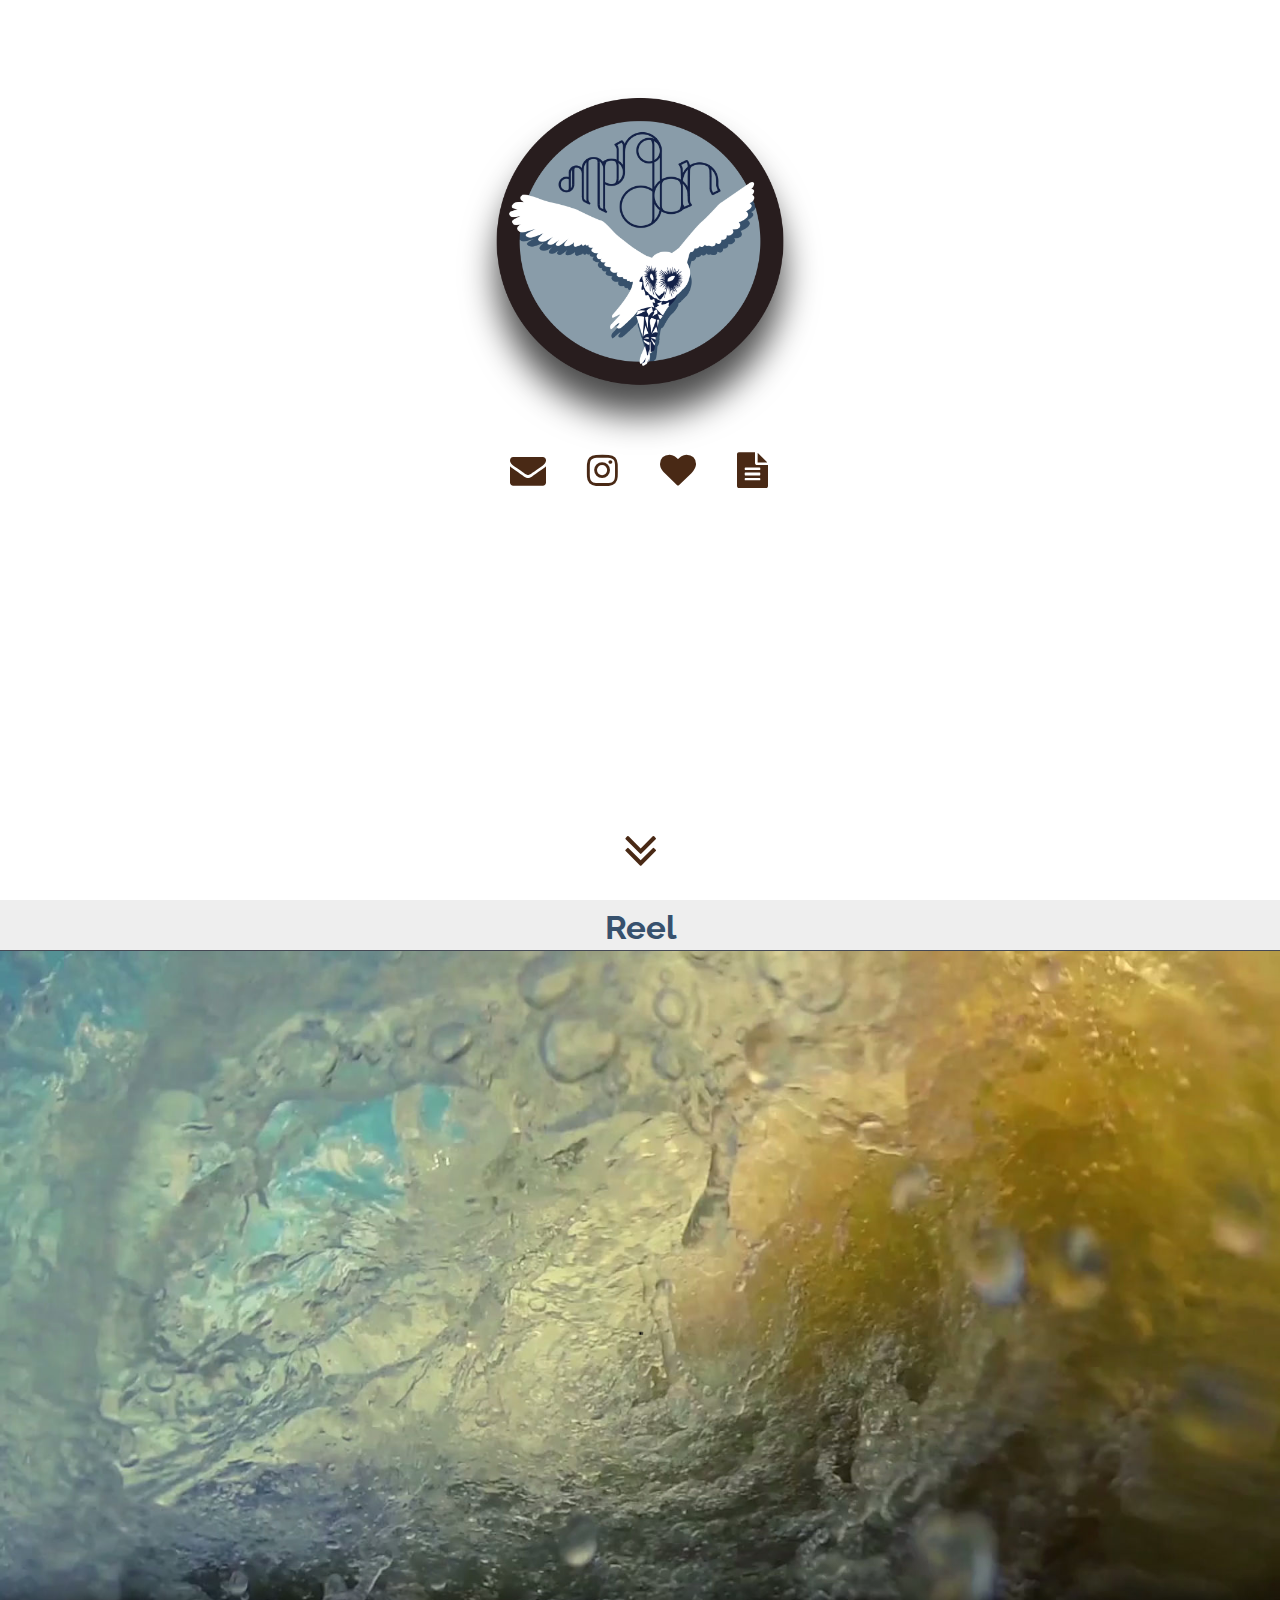
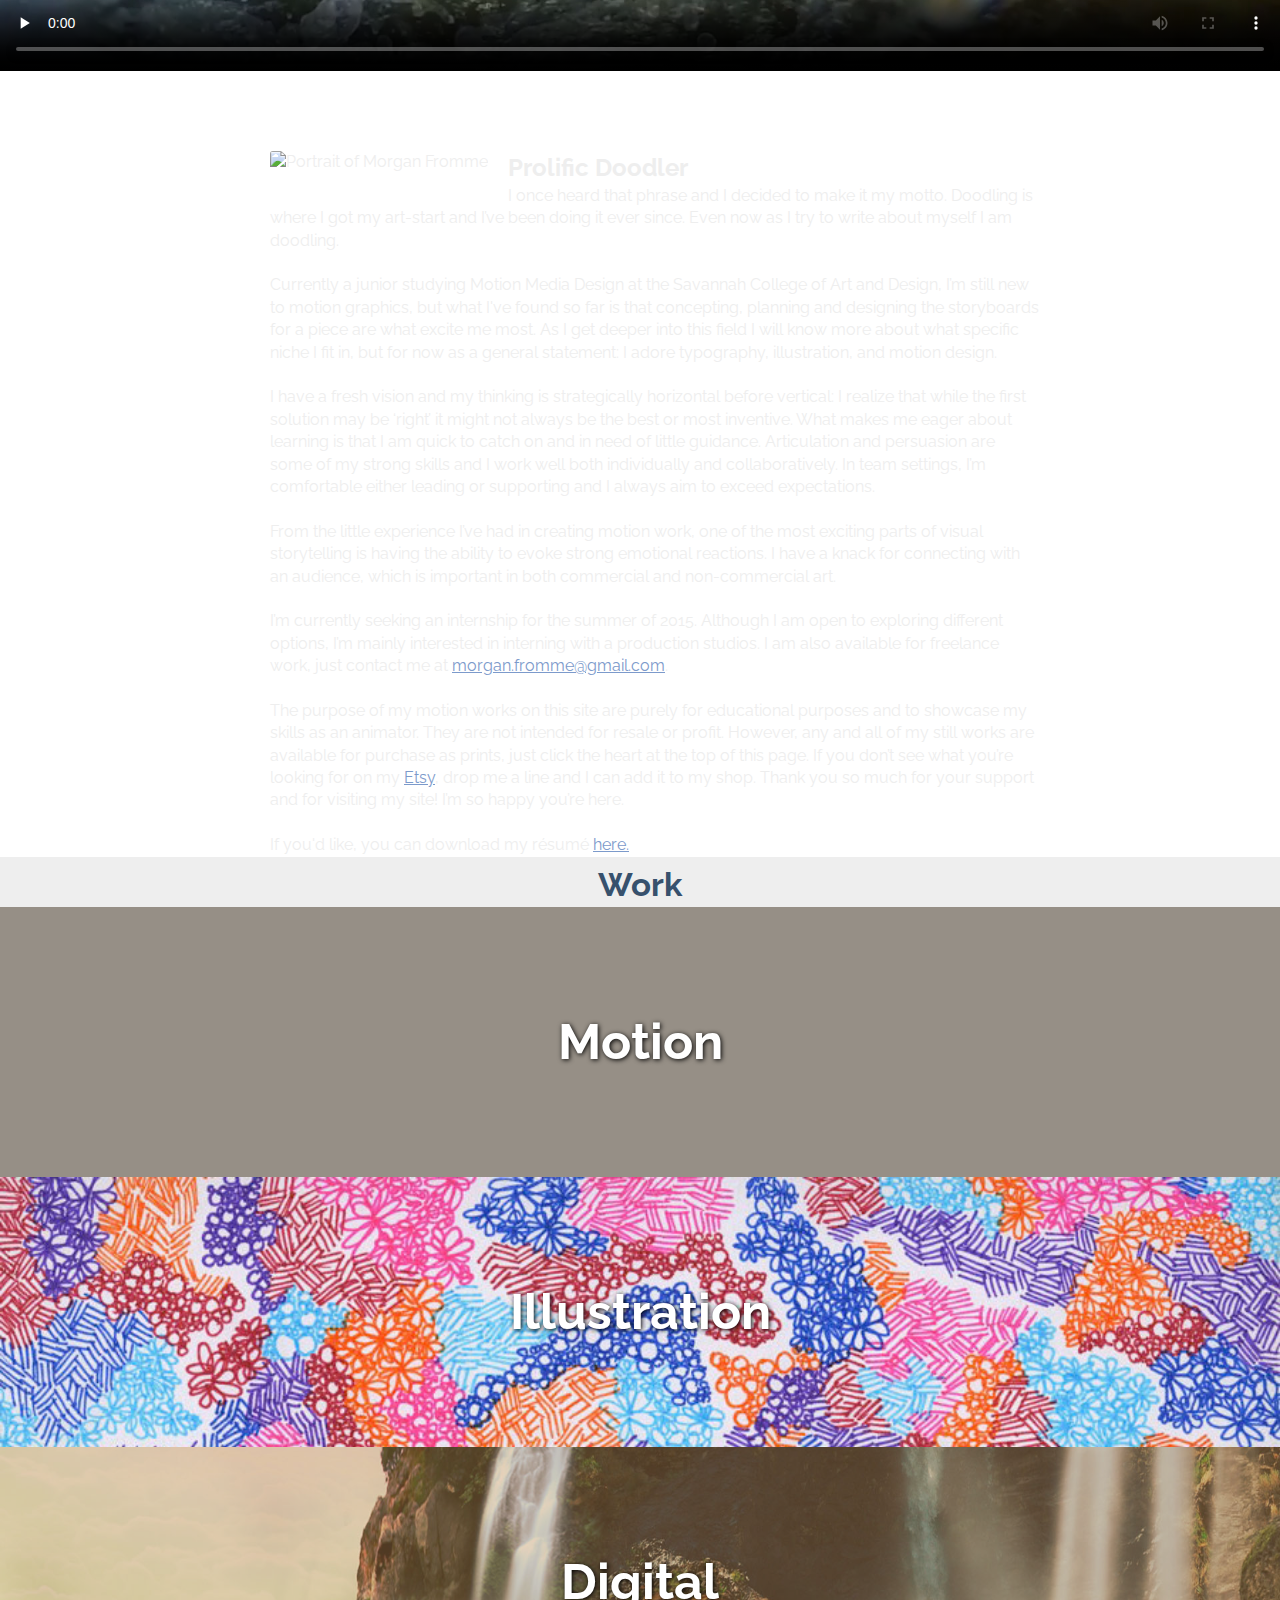
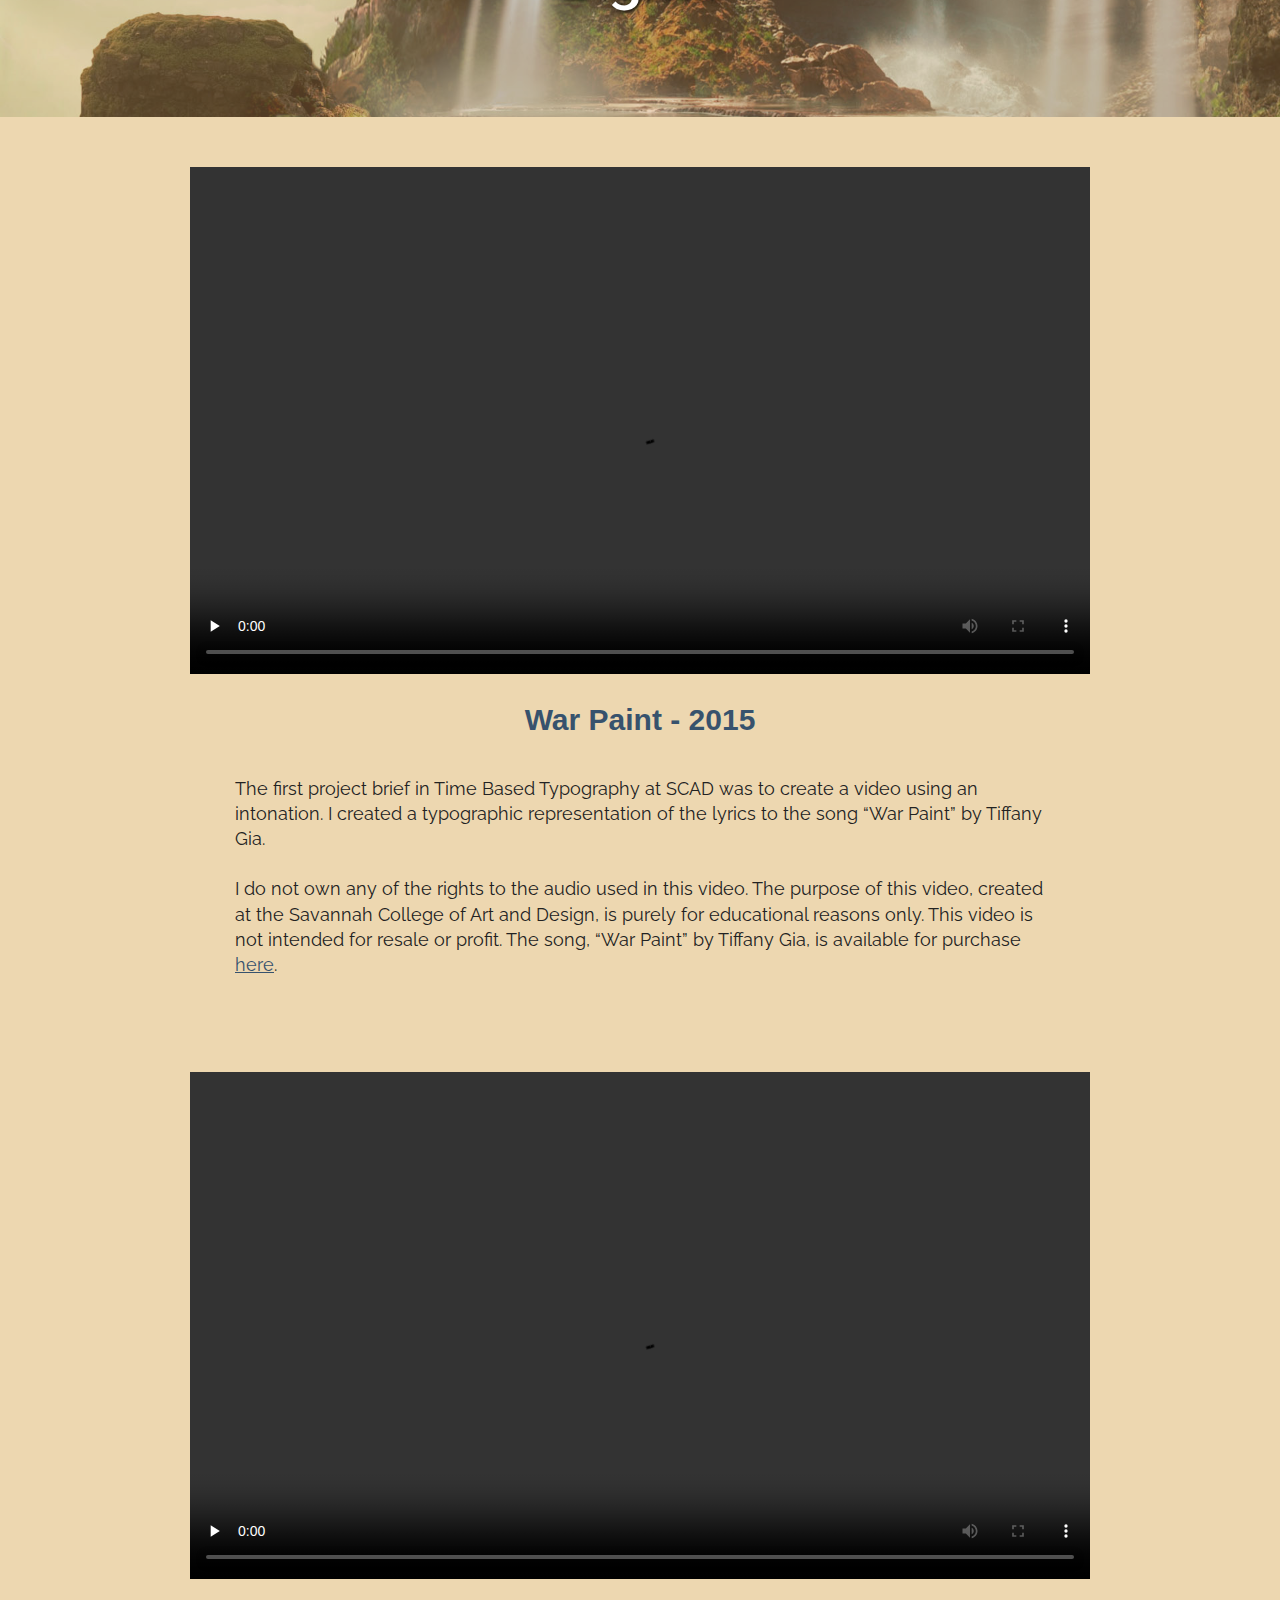
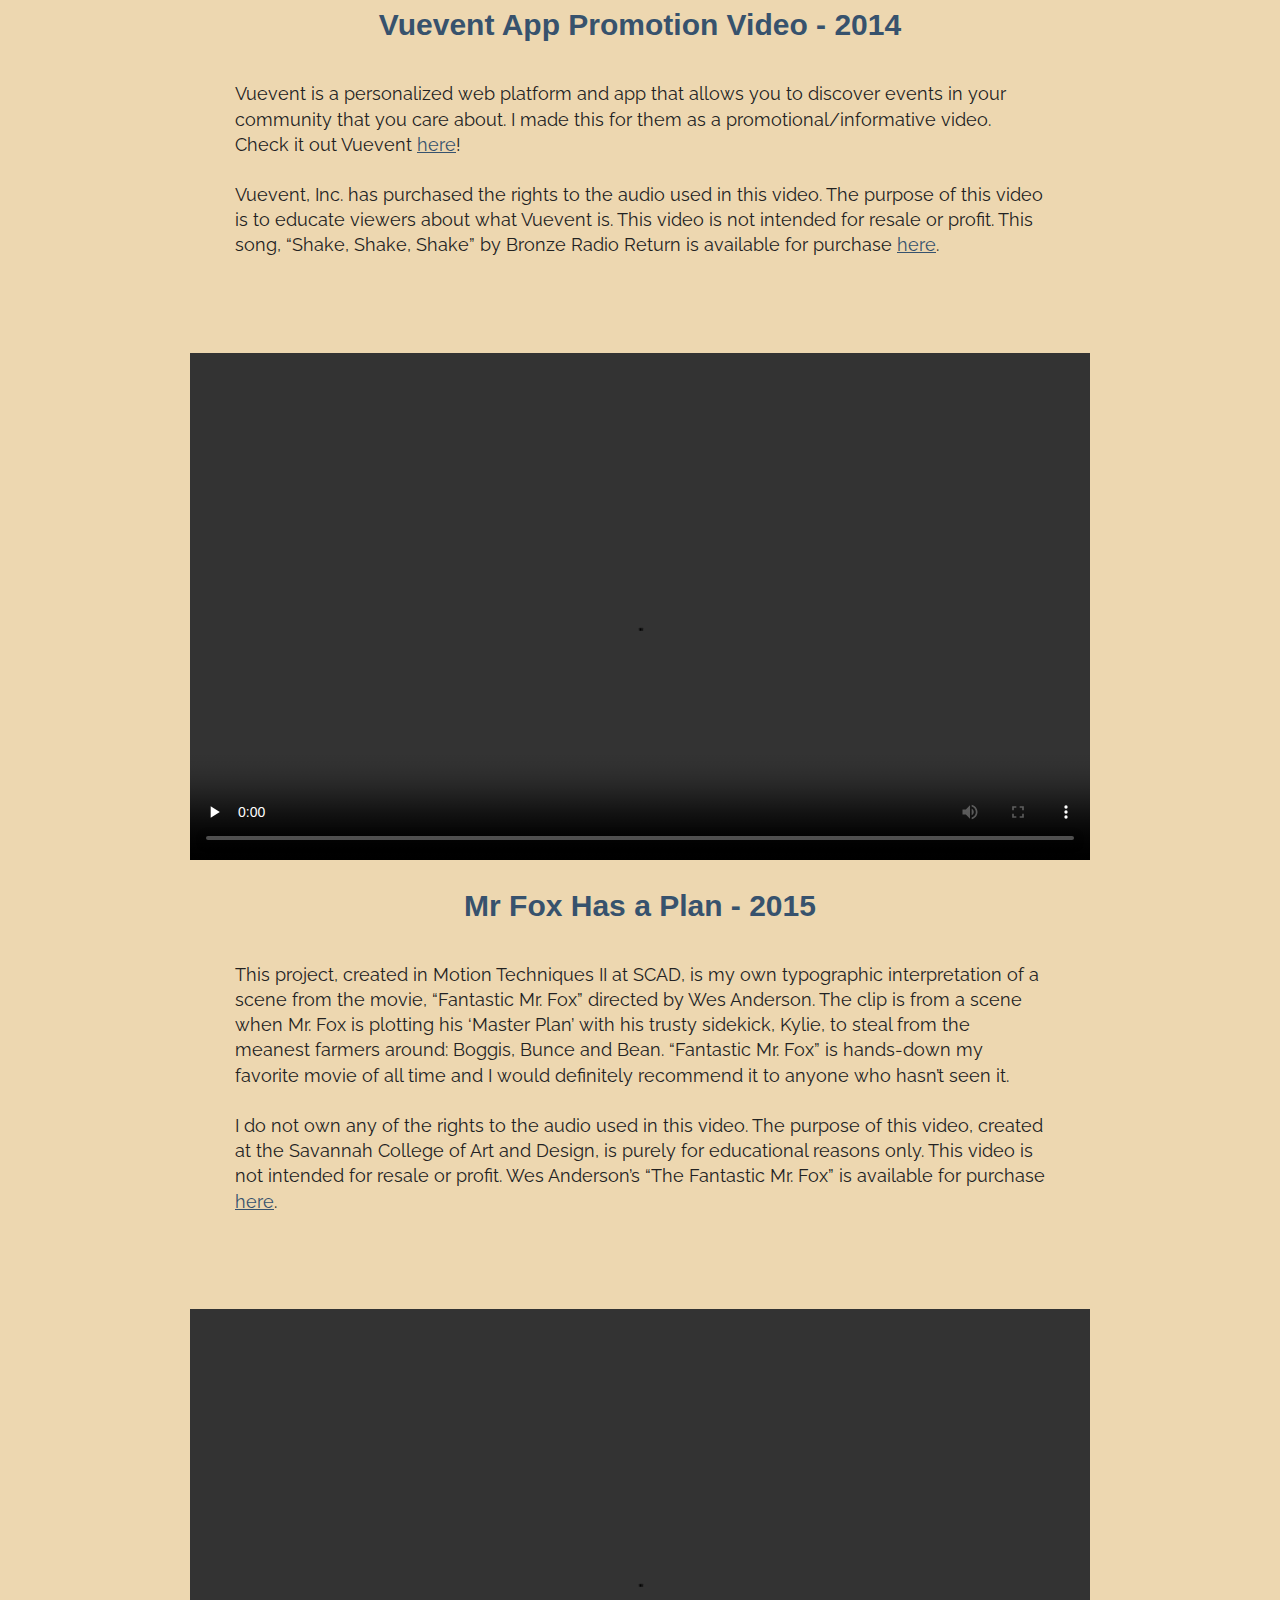
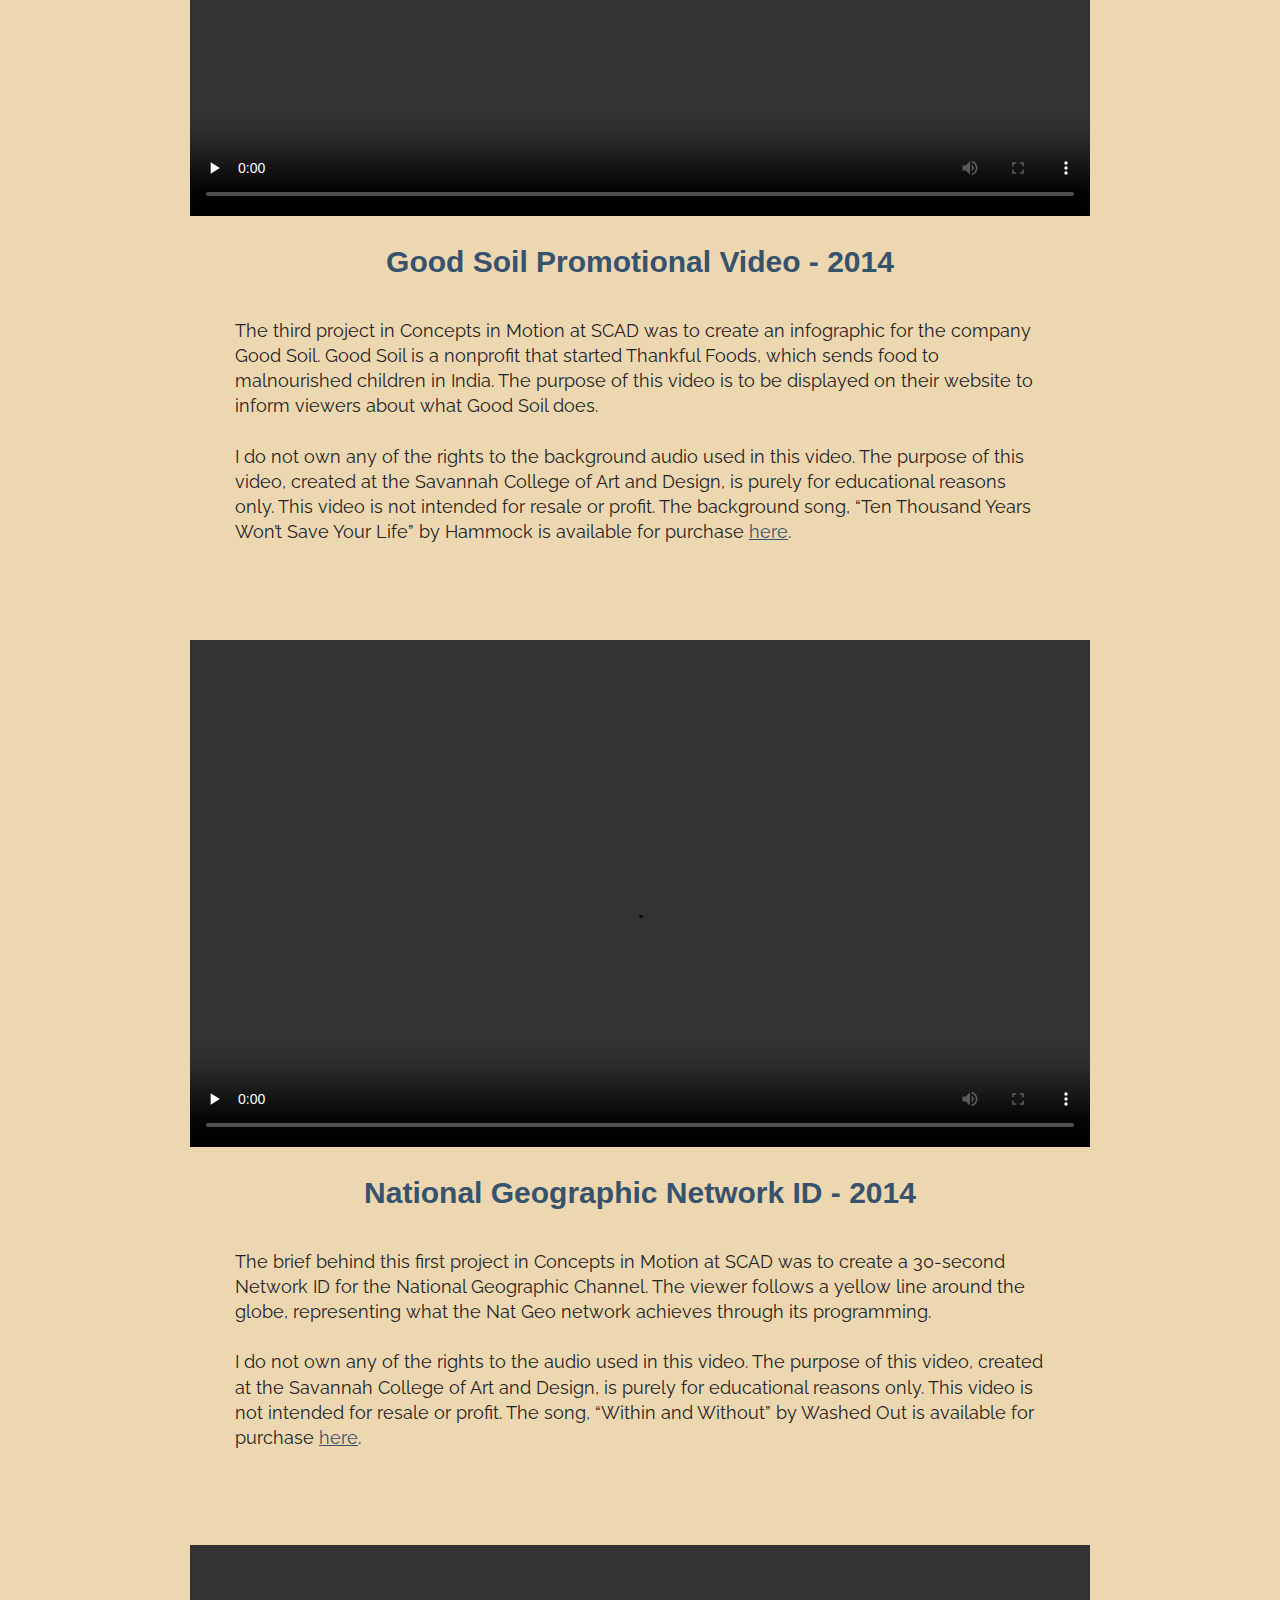
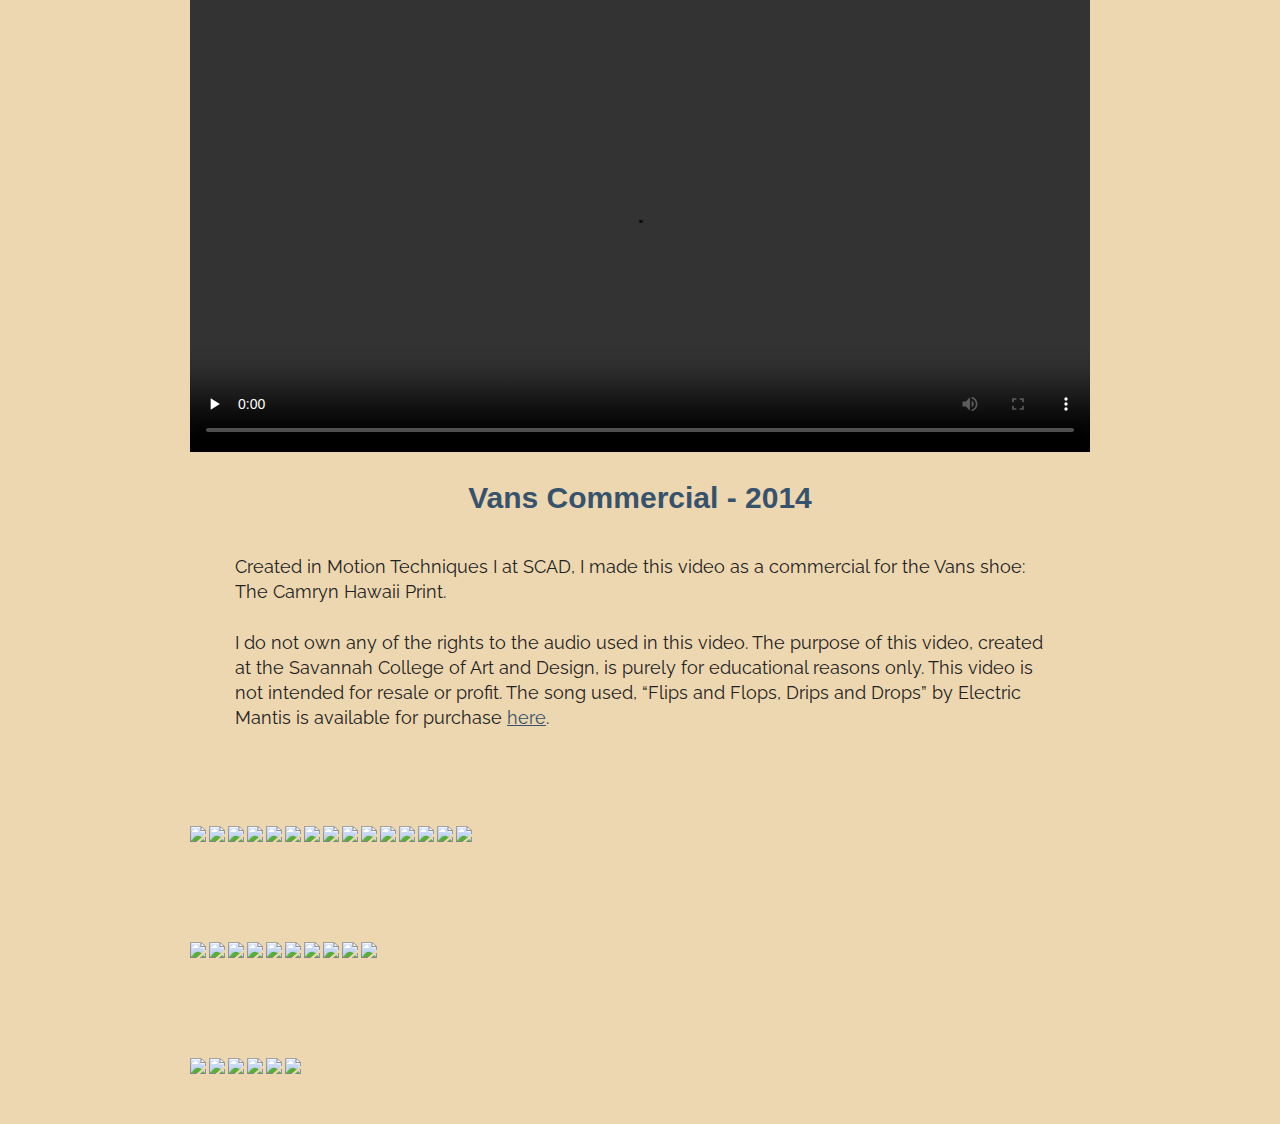
==== commit e7111fb6: "Merge branch 'master' into img-opt" ====
--- a/index.html
+++ b/index.html
@@ -59,7 +59,7 @@
             <div class="demo-wrap">
                 <div class="demo-video">
                     <div class="responsive-vidbox">
-                        <video id="demo" preload="none" data-setup class="video-js vjs-default-skin" poster="img/thumbnails/motion/demo.png" controls>
+                        <video id="demo" preload="none" data-setup class="video-js vjs-default-skin" poster="img/thumbnails/motion/demo.jpg" controls>
                             <source type="video/mp4" src="videos/demoreel.mp4">
                         </video>
                     </div>
@@ -125,7 +125,7 @@
                                 <div class="thumb video-thumb" style="background:url('img/thumbnails/motion/natgeo.png') center no-repeat; background-size:cover;">
                                     <a href="#natgeo" class="open-video-popup not-a-link"></a>
                                 </div>
-                                <div class="thumb video-thumb" style="background:url('img/thumbnails/motion/vuevent.png') center no-repeat; background-size:cover;">
+                                <div class="thumb video-thumb" style="background:url('img/thumbnails/motion/vuevent.jpg') center no-repeat; background-size:cover;">
                                     <a href="#vuevent" class="open-video-popup not-a-link"></a>
                                 </div>
                                 <div class="thumb video-thumb" style="background:url('img/thumbnails/motion/mrfox.png') center no-repeat; background-size:cover;">
--- a/css/main.css
+++ b/css/main.css
@@ -252,13 +252,17 @@
   transition: all .2s ease;
   height: 100%;
   width: 100%;
+  -webkit-transform: scale(.9);
+  -moz-transform: scale(.9);
+  -o-transform: scale(.9);
+  transform: scale(.9);
 }
 
 .social ul li a:hover{
-  -webkit-transform: scale(1.07);
-  -moz-transform: scale(1.07);
-  -o-transform: scale(1.07);
-  transform: scale(1.07);
+  -webkit-transform: scale(1);
+  -moz-transform: scale(1);
+  -o-transform: scale(1);
+  transform: scale(1);
 }
 
 .scroll-bait{
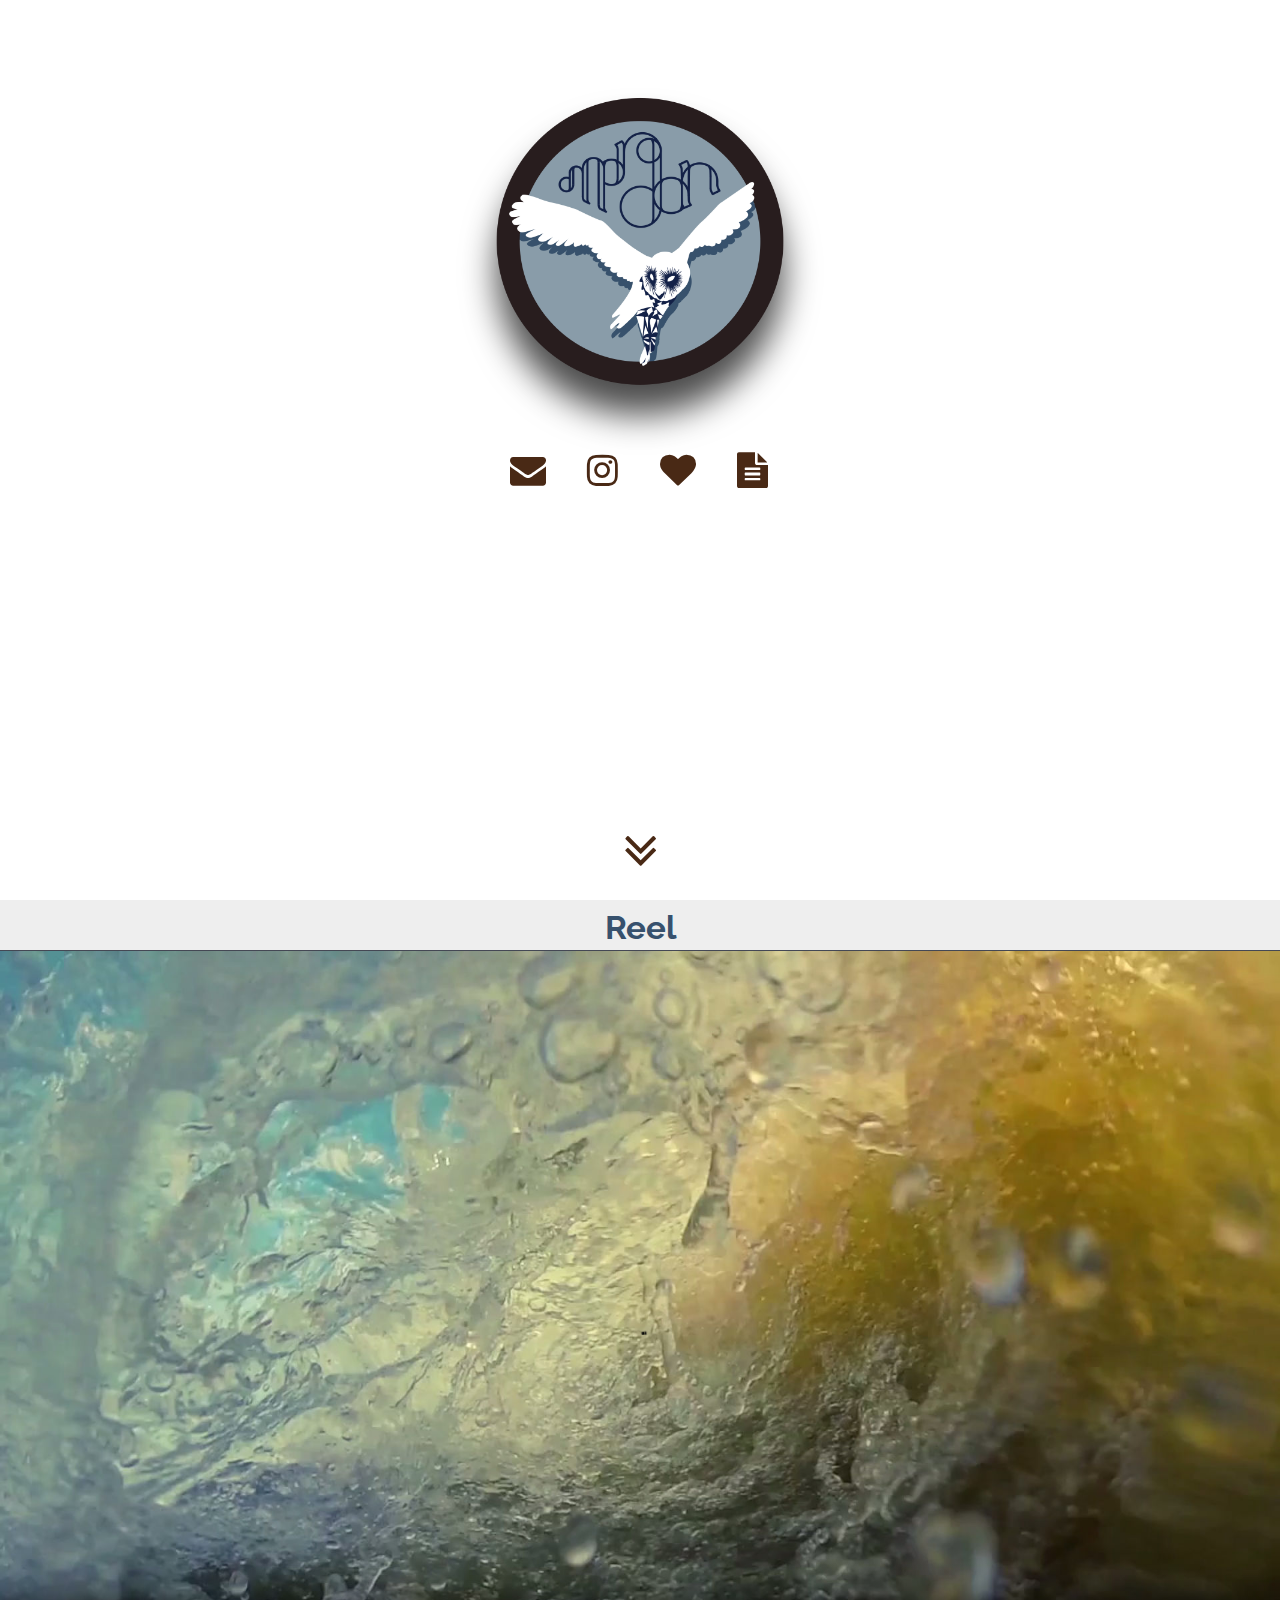
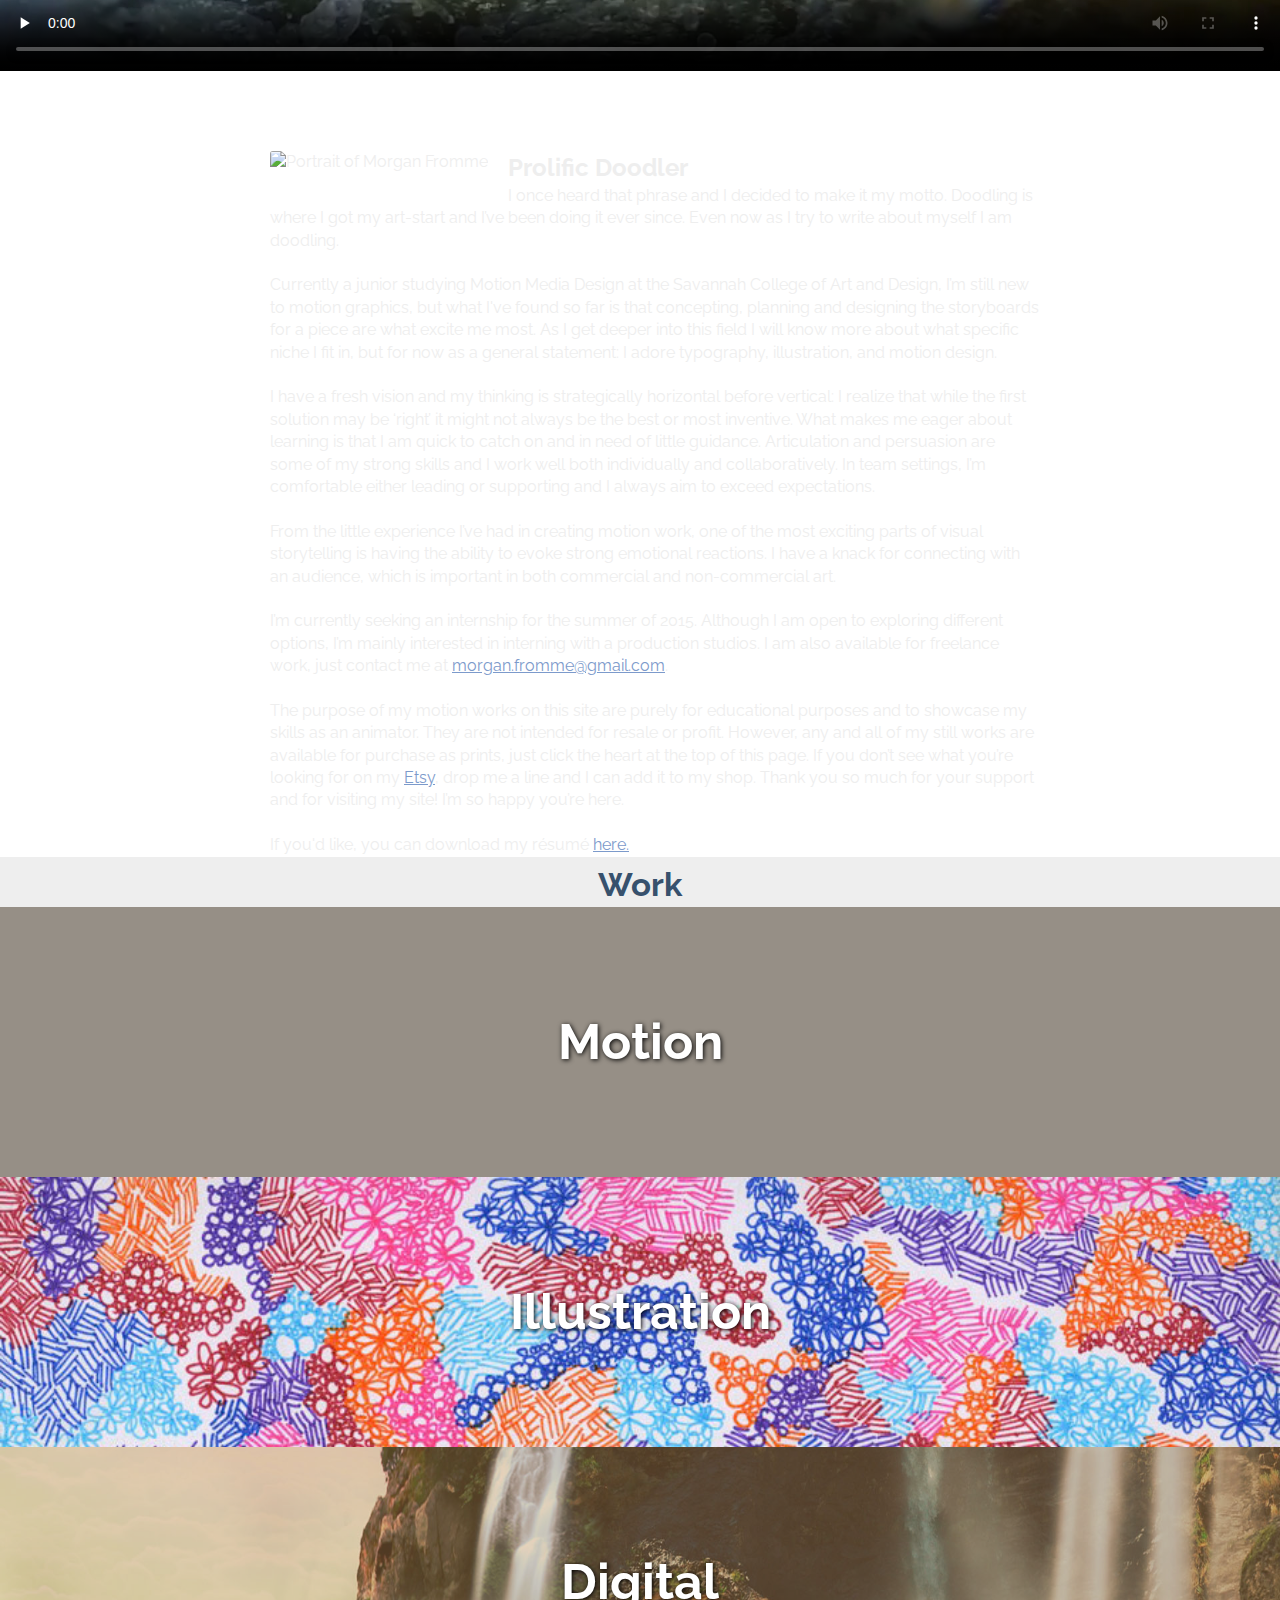
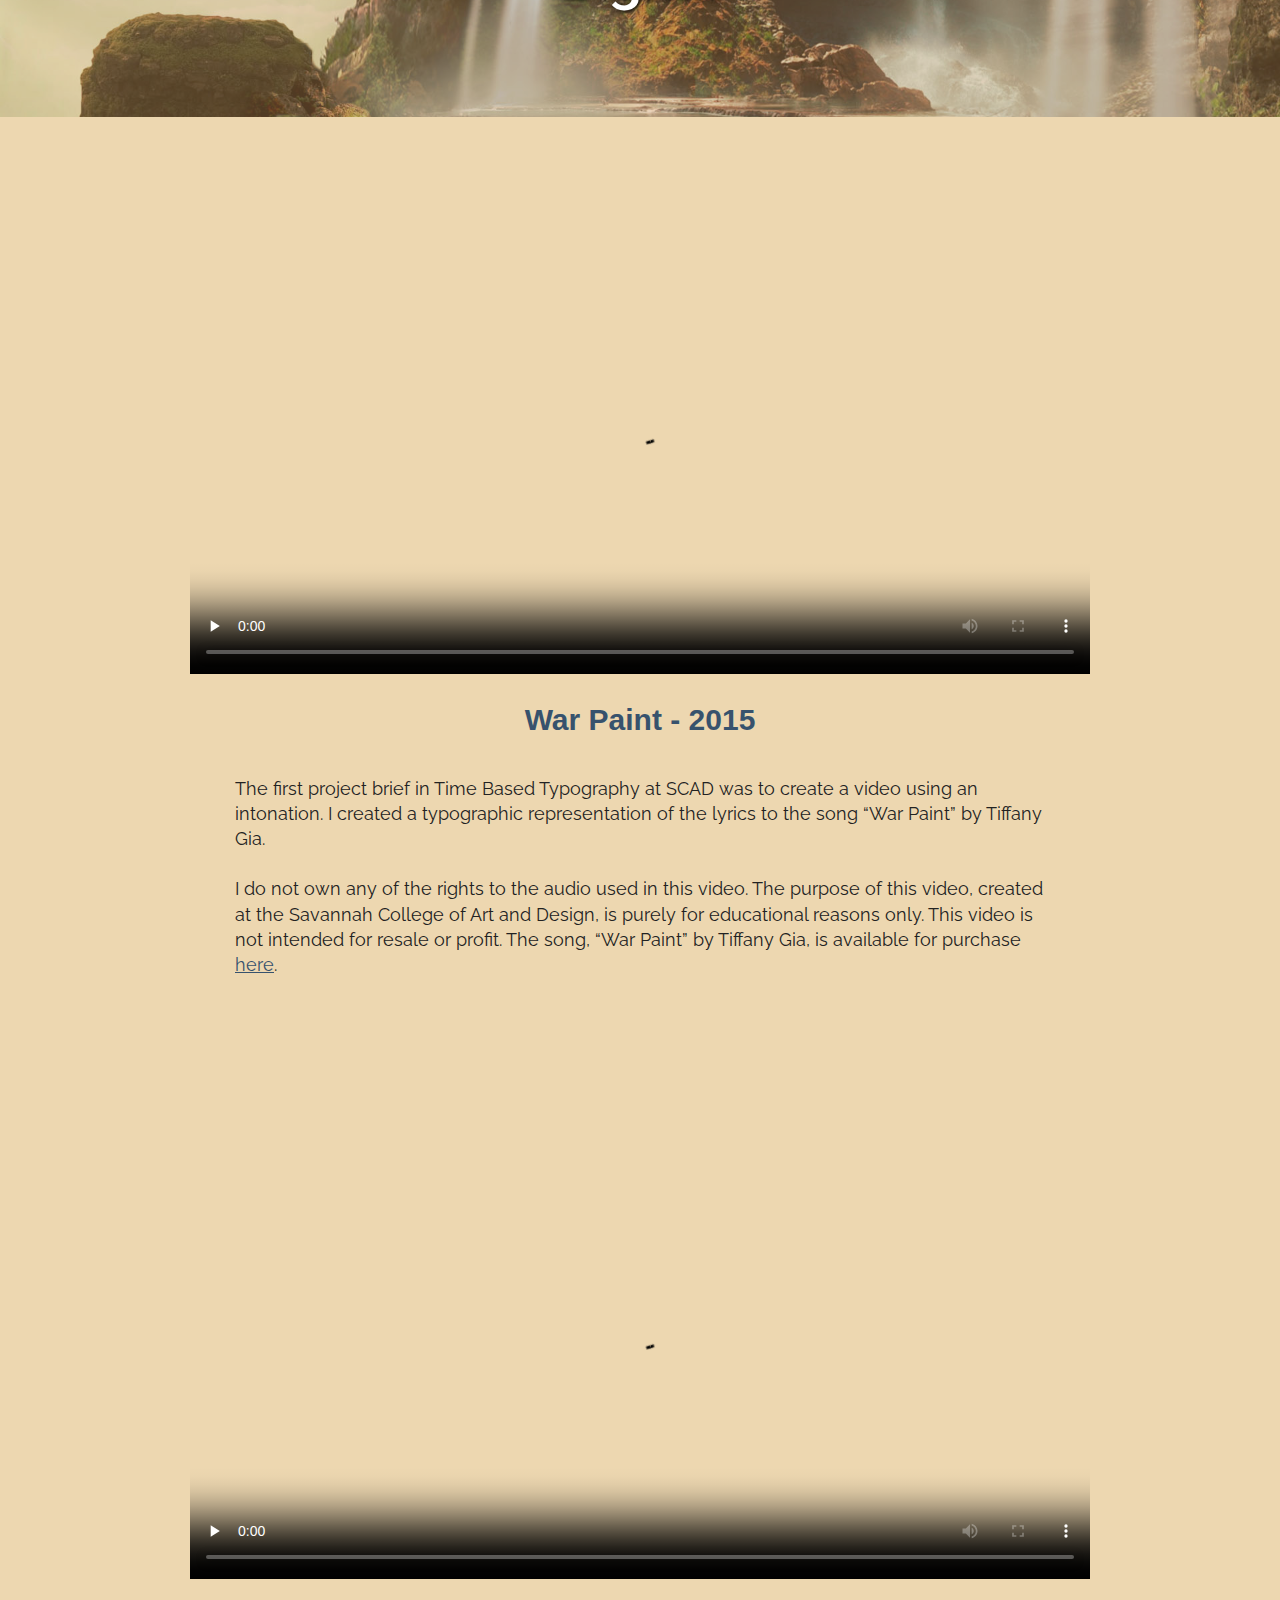
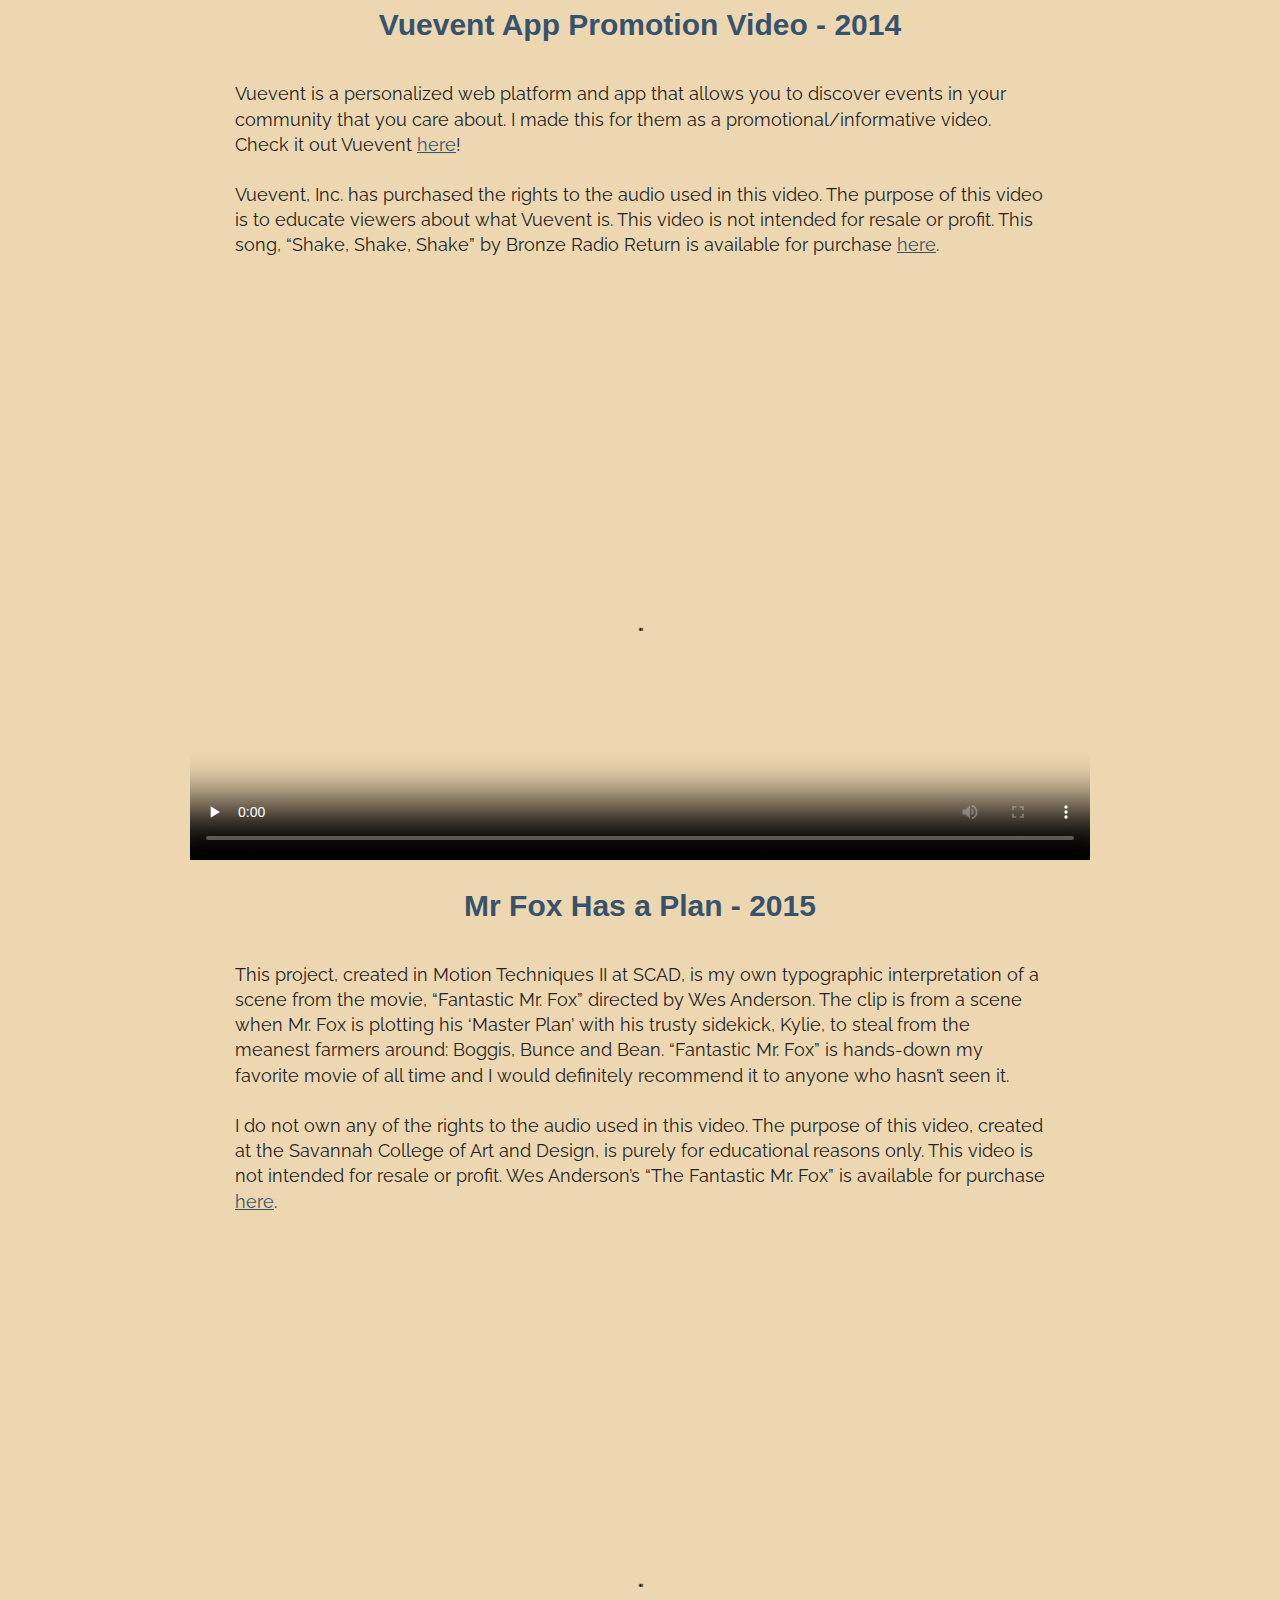
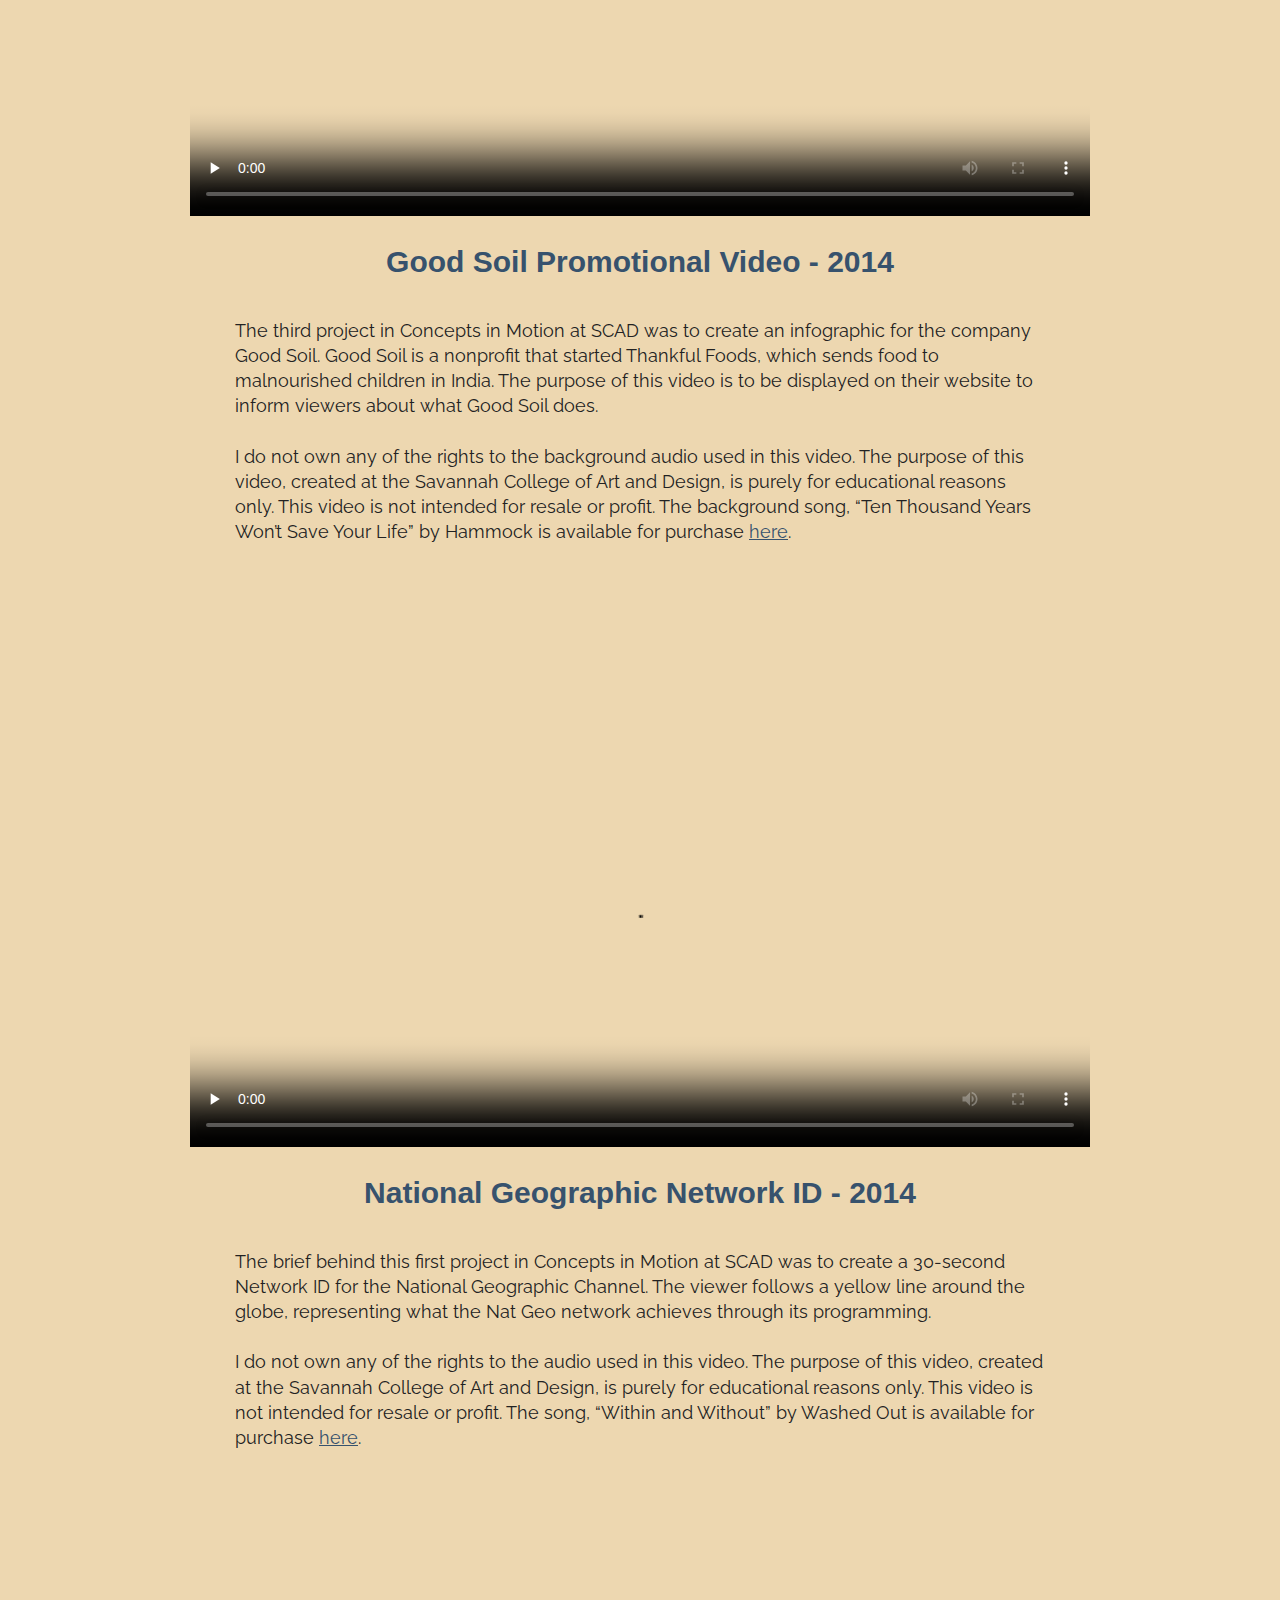
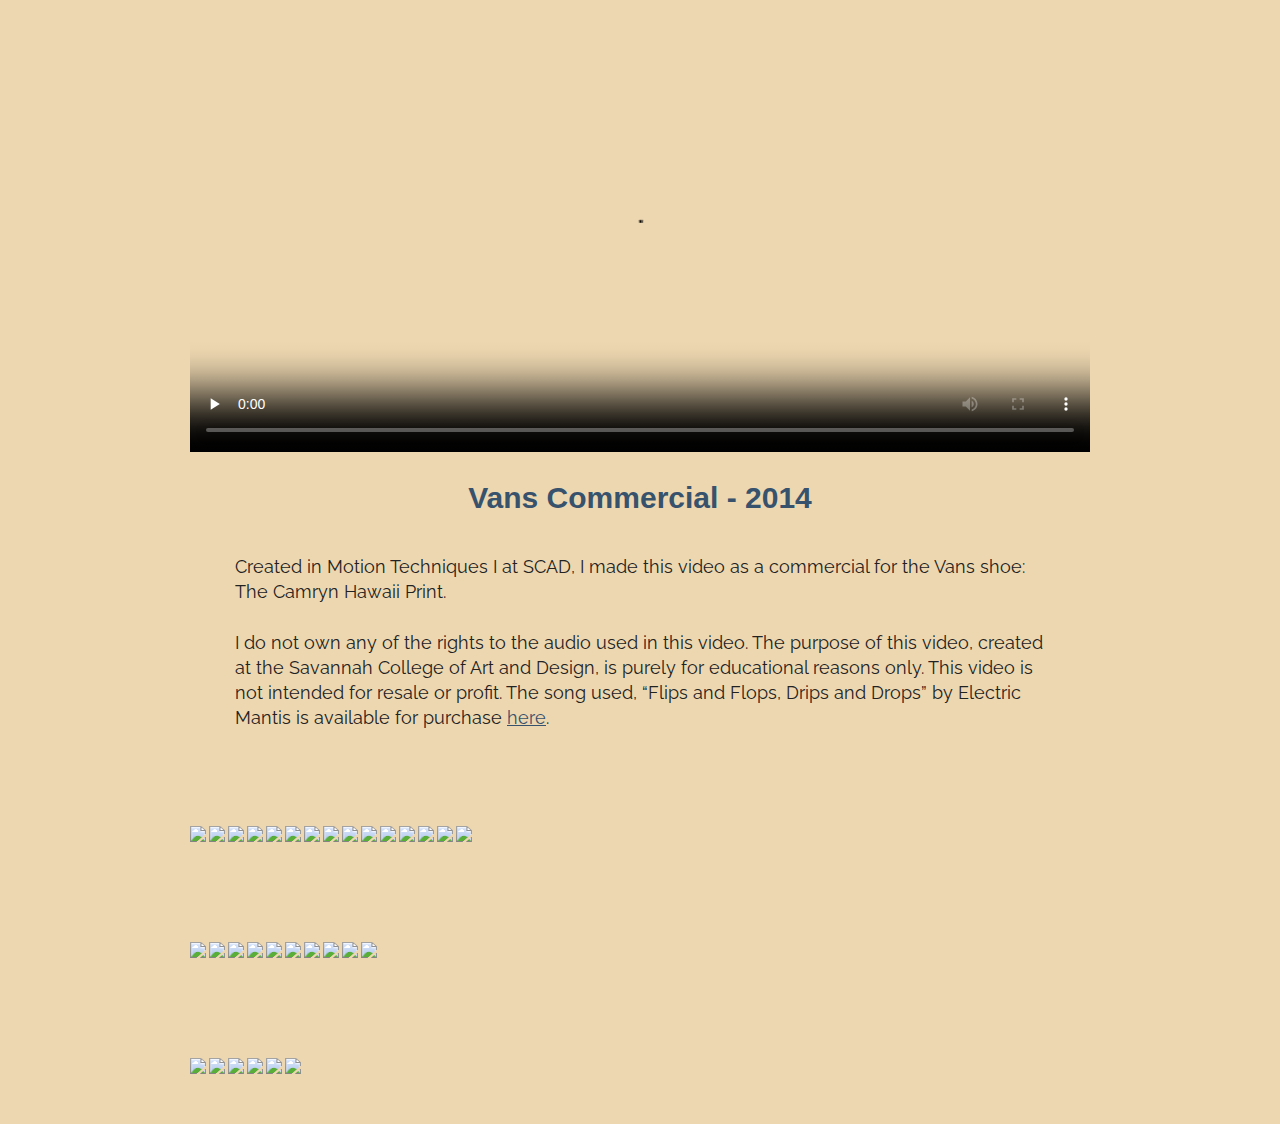
==== commit bcc830b0: "Added poster images to videos" ====
--- a/index.html
+++ b/index.html
@@ -116,22 +116,22 @@
 
                                 <h2 style="text-align:center; display: block; width: 100%; font-size: 2.4rem; font-family:'Raleway', Helvetica;">~ Projects ~</h2>
 
-                                <div class="thumb video-thumb" style="background:url('img/thumbnails/motion/warpaint.png') center no-repeat; background-size:cover;">
+                                <div class="thumb video-thumb" style="background:url('img/thumbnails/motion/warpaint.jpg') center no-repeat; background-size:cover;">
                                     <a href="#warpaint" class="open-video-popup not-a-link"></a>
                                 </div>
-                                <div class="thumb video-thumb" style="background:url('img/thumbnails/motion/goodsoil.png') center no-repeat; background-size:cover;">
+                                <div class="thumb video-thumb" style="background:url('img/thumbnails/motion/goodsoil.jpg') center no-repeat; background-size:cover;">
                                     <a href="#goodsoil" class="open-video-popup not-a-link"></a>
                                 </div>
-                                <div class="thumb video-thumb" style="background:url('img/thumbnails/motion/natgeo.png') center no-repeat; background-size:cover;">
+                                <div class="thumb video-thumb" style="background:url('img/thumbnails/motion/natgeo.jpg') center no-repeat; background-size:cover;">
                                     <a href="#natgeo" class="open-video-popup not-a-link"></a>
                                 </div>
                                 <div class="thumb video-thumb" style="background:url('img/thumbnails/motion/vuevent.jpg') center no-repeat; background-size:cover;">
                                     <a href="#vuevent" class="open-video-popup not-a-link"></a>
                                 </div>
-                                <div class="thumb video-thumb" style="background:url('img/thumbnails/motion/mrfox.png') center no-repeat; background-size:cover;">
+                                <div class="thumb video-thumb" style="background:url('img/thumbnails/motion/mrfox.jpg') center no-repeat; background-size:cover;">
                                     <a href="#mrfox" class="open-video-popup not-a-link"></a>
                                 </div>
-                                <div class="thumb video-thumb" style="background:url('img/thumbnails/motion/vans.png') center no-repeat; background-size:cover;">
+                                <div class="thumb video-thumb" style="background:url('img/thumbnails/motion/vans.jpg') center no-repeat; background-size:cover;">
                                     <a href="#vans" class="open-video-popup not-a-link"></a>
                                 </div>
                             </div>
@@ -144,247 +144,247 @@
                         </a>
                         <div class="slider-content">
                             <div class="gallery illustration-gallery">
-                                <div class="thumb" style="background:url('img/work/illustration/2014WinterSketchbook17.jpg') center no-repeat; background-size:cover;">
+                                <div class="thumb" style="background:url('img/thumbnails/illustration/2014WinterSketchbook17.jpg') center no-repeat; background-size:cover;">
                                     <a title="2014 | Winter Sketchbook" href="img/work/illustration/2014WinterSketchbook17.jpg"></a>
                                 </div>
-                                <div class="thumb" style="background:url('img/work/illustration/2014WinterSketchbook11.jpg') center no-repeat; background-size:cover;">
+                                <div class="thumb" style="background:url('img/thumbnails/illustration/2014WinterSketchbook11.jpg') center no-repeat; background-size:cover;">
                                     <a title="2014 | Winter Sketchbook" href="img/work/illustration/2014WinterSketchbook11.jpg"></a>
                                 </div>
-                                <div class="thumb" style="background:url('img/work/illustration/2014WinterSketchbook10.jpg') center no-repeat; background-size:cover;">
+                                <div class="thumb" style="background:url('img/thumbnails/illustration/2014WinterSketchbook10.jpg') center no-repeat; background-size:cover;">
                                     <a title="2014 | Winter Sketchbook" href="img/work/illustration/2014WinterSketchbook10.jpg"></a>
                                 </div>
-                                <div class="thumb" style="background:url('img/work/illustration/2014WinterSketchbook8.jpg') center no-repeat; background-size:cover;">
+                                <div class="thumb" style="background:url('img/thumbnails/illustration/2014WinterSketchbook8.jpg') center no-repeat; background-size:cover;">
                                     <a title="2014 | Winter Sketchbook" href="img/work/illustration/2014WinterSketchbook8.jpg"></a>
                                 </div>
-                                <div class="thumb" style="background:url('img/work/illustration/2014WinterSketchbook4.jpg') center no-repeat; background-size:cover;">
+                                <div class="thumb" style="background:url('img/thumbnails/illustration/2014WinterSketchbook4.jpg') center no-repeat; background-size:cover;">
                                     <a title="2014 | Winter Sketchbook" href="img/work/illustration/2014WinterSketchbook4.jpg"></a>
                                 </div>
-                                <div class="thumb" style="background:url('img/work/illustration/2014WinterSketchbook3.jpg') center no-repeat; background-size:cover;">
+                                <div class="thumb" style="background:url('img/thumbnails/illustration/2014WinterSketchbook3.jpg') center no-repeat; background-size:cover;">
                                     <a title="2014 | Winter Sketchbook" href="img/work/illustration/2014WinterSketchbook3.jpg"></a>
                                 </div>
-                                <div class="thumb" style="background:url('img/work/illustration/2014WinterSketchbook2.jpg') center no-repeat; background-size:cover;">
+                                <div class="thumb" style="background:url('img/thumbnails/illustration/2014WinterSketchbook2.jpg') center no-repeat; background-size:cover;">
                                     <a title="2014 | Winter Sketchbook" href="img/work/illustration/2014WinterSketchbook2.jpg"></a>
                                 </div>
-                                <div class="thumb" style="background:url('img/work/illustration/2014WinterSketchbook1.jpg') center no-repeat; background-size:cover;">
+                                <div class="thumb" style="background:url('img/thumbnails/illustration/2014WinterSketchbook1.jpg') center no-repeat; background-size:cover;">
                                     <a title="2014 | Winter Sketchbook" href="img/work/illustration/2014WinterSketchbook1.jpg"></a>
                                 </div>
-                                <div class="thumb" style="background:url('img/work/digital/HipsterPropaganda1.jpg') center no-repeat; background-size:cover;">
+                                <div class="thumb" style="background:url('img/thumbnails/digital/HipsterPropaganda1.jpg') center no-repeat; background-size:cover;">
                                     <a title="2014 | Hipster Propaganda" href="img/work/digital/HipsterPropaganda1.jpg"></a>
                                 </div>
-                                <div class="thumb" style="background:url('img/work/digital/HipsterPropaganda5.jpg') center no-repeat; background-size:cover;">
+                                <div class="thumb" style="background:url('img/thumbnails/digital/HipsterPropaganda5.jpg') center no-repeat; background-size:cover;">
                                     <a title="2014 | Hipster Propaganda" href="img/work/digital/HipsterPropaganda5.jpg"></a>
                                 </div>
-                                <div class="thumb" style="background:url('img/work/digital/HipsterPropaganda2.jpg') center no-repeat; background-size:cover;">
+                                <div class="thumb" style="background:url('img/thumbnails/digital/HipsterPropaganda2.jpg') center no-repeat; background-size:cover;">
                                     <a title="2014 | Hipster Propaganda" href="img/work/digital/HipsterPropaganda2.jpg"></a>
                                 </div>
-                                <div class="thumb" style="background:url('img/work/digital/HipsterPropaganda4.jpg') center no-repeat; background-size:cover;">
+                                <div class="thumb" style="background:url('img/thumbnails/digital/HipsterPropaganda4.jpg') center no-repeat; background-size:cover;">
                                     <a title="2014 | Hipster Propaganda" href="img/work/digital/HipsterPropaganda4.jpg"></a>
                                 </div>
-                                <div class="thumb" style="background:url('img/work/digital/HipsterPropaganda3.jpg') center no-repeat; background-size:cover;">
+                                <div class="thumb" style="background:url('img/thumbnails/digital/HipsterPropaganda3.jpg') center no-repeat; background-size:cover;">
                                     <a title="2014 | Hipster Propaganda" href="img/work/digital/HipsterPropaganda3.jpg"></a>
                                 </div>
-                                <div class="thumb" style="background:url('img/work/illustration/2014Pen_Thanks.jpg') center no-repeat; background-size:cover;">
+                                <div class="thumb" style="background:url('img/thumbnails/illustration/2014Pen_Thanks.jpg') center no-repeat; background-size:cover;">
                                     <a title="2014 | Thank You" href="img/work/illustration/2014Pen_Thanks.jpg"></a>
                                 </div>
-                                <div class="thumb" style="background:url('img/work/illustration/2014Pen_Lights.jpg') center no-repeat; background-size:cover;">
+                                <div class="thumb" style="background:url('img/thumbnails/illustration/2014Pen_Lights.jpg') center no-repeat; background-size:cover;">
                                     <a title="2014 | Pretty Lights" href="img/work/illustration/2014Pen_Lights.jpg"></a>
                                 </div>
-                                <div class="thumb" style="background:url('img/work/illustration/2014Graphite_Woman.jpg') center no-repeat; background-size:cover;">
+                                <div class="thumb" style="background:url('img/thumbnails/illustration/2014Graphite_Woman.jpg') center no-repeat; background-size:cover;">
                                     <a title="2014 | Rosy" href="img/work/illustration/2014Graphite_Woman.jpg"></a>
                                 </div>
-                                <div class="thumb" style="background:url('img/work/illustration/2014Graphite_Kelly.jpg') center no-repeat; background-size:cover;">
+                                <div class="thumb" style="background:url('img/thumbnails/illustration/2014Graphite_Kelly.jpg') center no-repeat; background-size:cover;">
                                     <a title="2014 | Soldier" href="img/work/illustration/2014Graphite_Kelly.jpg"></a>
                                 </div>
-                                <div class="thumb" style="background:url('img/work/illustration/2014Graphite_GlassHearts.jpg') center no-repeat; background-size:cover;">
+                                <div class="thumb" style="background:url('img/thumbnails/illustration/2014Graphite_GlassHearts.jpg') center no-repeat; background-size:cover;">
                                     <a title="2014 | Glass Hearts" href="img/work/illustration/2014Graphite_GlassHearts.jpg"></a>
                                 </div>
-                                <div class="thumb" style="background:url('img/work/illustration/2014Graphite_Foundations.jpg') center no-repeat; background-size:cover;">
+                                <div class="thumb" style="background:url('img/thumbnails/illustration/2014Graphite_Foundations.jpg') center no-repeat; background-size:cover;">
                                     <a title="2014 | Foundations" href="img/work/illustration/2014Graphite_Foundations.jpg"></a>
                                 </div>
-                                <div class="thumb" style="background:url('img/work/illustration/2014FallSketchbook1.jpg') center no-repeat; background-size:cover;">
+                                <div class="thumb" style="background:url('img/thumbnails/illustration/2014FallSketchbook1.jpg') center no-repeat; background-size:cover;">
                                     <a title="2014 | Fall Sketchbook" href="img/work/illustration/2014FallSketchbook1.jpg"></a>
                                 </div>
-                                <div class="thumb" style="background:url('img/work/illustration/2014FallSketchbook4.jpg') center no-repeat; background-size:cover;">
+                                <div class="thumb" style="background:url('img/thumbnails/illustration/2014FallSketchbook4.jpg') center no-repeat; background-size:cover;">
                                     <a title="2014 | Fall Sketchbook" href="img/work/illustration/2014FallSketchbook4.jpg"></a>
                                 </div>
-                                <div class="thumb" style="background:url('img/work/illustration/2014FallSketchbook5.jpg') center no-repeat; background-size:cover;">
+                                <div class="thumb" style="background:url('img/thumbnails/illustration/2014FallSketchbook5.jpg') center no-repeat; background-size:cover;">
                                     <a title="2014 | Fall Sketchbook" href="img/work/illustration/2014FallSketchbook5.jpg"></a>
                                 </div>
-                                <div class="thumb" style="background:url('img/work/illustration/2014FallSketchbook6.jpg') center no-repeat; background-size:cover;">
+                                <div class="thumb" style="background:url('img/thumbnails/illustration/2014FallSketchbook6.jpg') center no-repeat; background-size:cover;">
                                     <a title="2014 | Fall Sketchbook" href="img/work/illustration/2014FallSketchbook6.jpg"></a>
                                 </div>
-                                <div class="thumb" style="background:url('img/work/illustration/2014FallSketchbook7.jpg') center no-repeat; background-size:cover;">
+                                <div class="thumb" style="background:url('img/thumbnails/illustration/2014FallSketchbook7.jpg') center no-repeat; background-size:cover;">
                                     <a title="2014 | Fall Sketchbook" href="img/work/illustration/2014FallSketchbook7.jpg"></a>
                                 </div>
-                                <div class="thumb" style="background:url('img/work/illustration/2014FallSketchbook9.jpg') center no-repeat; background-size:cover;">
+                                <div class="thumb" style="background:url('img/thumbnails/illustration/2014FallSketchbook9.jpg') center no-repeat; background-size:cover;">
                                     <a title="2014 | Fall Sketchbook" href="img/work/illustration/2014FallSketchbook9.jpg"></a>
                                 </div>
-                                <div class="thumb" style="background:url('img/work/illustration/2014FallSketchbook11.jpg') center no-repeat; background-size:cover;">
+                                <div class="thumb" style="background:url('img/thumbnails/illustration/2014FallSketchbook11.jpg') center no-repeat; background-size:cover;">
                                     <a title="2014 | Fall Sketchbook" href="img/work/illustration/2014FallSketchbook11.jpg"></a>
                                 </div>
-                                <div class="thumb" style="background:url('img/work/illustration/2014FallSketchbook12.jpg') center no-repeat; background-size:cover;">
+                                <div class="thumb" style="background:url('img/thumbnails/illustration/2014FallSketchbook12.jpg') center no-repeat; background-size:cover;">
                                     <a title="2014 | Fall Sketchbook" href="img/work/illustration/2014FallSketchbook12.jpg"></a>
                                 </div>
-                                <div class="thumb" style="background:url('img/work/illustration/2014FallSketchbook13.jpg') center no-repeat; background-size:cover;">
+                                <div class="thumb" style="background:url('img/thumbnails/illustration/2014FallSketchbook13.jpg') center no-repeat; background-size:cover;">
                                     <a title="2014 | Fall Sketchbook" href="img/work/illustration/2014FallSketchbook13.jpg"></a>
                                 </div>
-                                <div class="thumb" style="background:url('img/work/illustration/2014FallSketchbook14.jpg') center no-repeat; background-size:cover;">
+                                <div class="thumb" style="background:url('img/thumbnails/illustration/2014FallSketchbook14.jpg') center no-repeat; background-size:cover;">
                                     <a title="2014 | Fall Sketchbook" href="img/work/illustration/2014FallSketchbook14.jpg"></a>
                                 </div>
-                                <div class="thumb" style="background:url('img/work/illustration/2014FallSketchbook15.jpg') center no-repeat; background-size:cover;">
+                                <div class="thumb" style="background:url('img/thumbnails/illustration/2014FallSketchbook15.jpg') center no-repeat; background-size:cover;">
                                     <a title="2014 | Fall Sketchbook" href="img/work/illustration/2014FallSketchbook15.jpg"></a>
                                 </div>
-                                <div class="thumb" style="background:url('img/work/illustration/2014FallSketchbook16.jpg') center no-repeat; background-size:cover;">
+                                <div class="thumb" style="background:url('img/thumbnails/illustration/2014FallSketchbook16.jpg') center no-repeat; background-size:cover;">
                                     <a title="2014 | Fall Sketchbook" href="img/work/illustration/2014FallSketchbook16.jpg"></a>
                                 </div>
-                                <div class="thumb" style="background:url('img/work/illustration/2014FallSketchbook17.jpg') center no-repeat; background-size:cover;">
+                                <div class="thumb" style="background:url('img/thumbnails/illustration/2014FallSketchbook17.jpg') center no-repeat; background-size:cover;">
                                     <a title="2014 | Fall Sketchbook" href="img/work/illustration/2014FallSketchbook17.jpg"></a>
                                 </div>
-                                <div class="thumb" style="background:url('img/work/illustration/2014FallSketchbook19.jpg') center no-repeat; background-size:cover;">
+                                <div class="thumb" style="background:url('img/thumbnails/illustration/2014FallSketchbook19.jpg') center no-repeat; background-size:cover;">
                                     <a title="2014 | Fall Sketchbook" href="img/work/illustration/2014FallSketchbook19.jpg"></a>
                                 </div>
-                                <div class="thumb" style="background:url('img/work/illustration/2014FallSketchbook24.jpg') center no-repeat; background-size:cover;">
+                                <div class="thumb" style="background:url('img/thumbnails/illustration/2014FallSketchbook24.jpg') center no-repeat; background-size:cover;">
                                     <a title="2014 | Fall Sketchbook" href="img/work/illustration/2014FallSketchbook24.jpg"></a>
                                 </div>
-                                <div class="thumb" style="background:url('img/work/illustration/2014FallSketchbook25.jpg') center no-repeat; background-size:cover;">
+                                <div class="thumb" style="background:url('img/thumbnails/illustration/2014FallSketchbook25.jpg') center no-repeat; background-size:cover;">
                                     <a title="2014 | Fall Sketchbook" href="img/work/illustration/2014FallSketchbook25.jpg"></a>
                                 </div>
-                                <div class="thumb" style="background:url('img/work/illustration/2014FallSketchbook26.jpg') center no-repeat; background-size:cover;">
+                                <div class="thumb" style="background:url('img/thumbnails/illustration/2014FallSketchbook26.jpg') center no-repeat; background-size:cover;">
                                     <a title="2014 | Fall Sketchbook" href="img/work/illustration/2014FallSketchbook26.jpg"></a>
                                 </div>
-                                <div class="thumb" style="background:url('img/work/illustration/2014FallSketchbook27.jpg') center no-repeat; background-size:cover;">
+                                <div class="thumb" style="background:url('img/thumbnails/illustration/2014FallSketchbook27.jpg') center no-repeat; background-size:cover;">
                                     <a title="2014 | Fall Sketchbook" href="img/work/illustration/2014FallSketchbook27.jpg"></a>
                                 </div>
-                                <div class="thumb" style="background:url('img/work/illustration/2014FallSketchbook28.jpg') center no-repeat; background-size:cover;">
+                                <div class="thumb" style="background:url('img/thumbnails/illustration/2014FallSketchbook28.jpg') center no-repeat; background-size:cover;">
                                     <a title="2014 | Fall Sketchbook" href="img/work/illustration/2014FallSketchbook28.jpg"></a>
                                 </div>
-                                <div class="thumb" style="background:url('img/work/illustration/2014FallSketchbook29.jpg') center no-repeat; background-size:cover;">
+                                <div class="thumb" style="background:url('img/thumbnails/illustration/2014FallSketchbook29.jpg') center no-repeat; background-size:cover;">
                                     <a title="2014 | Fall Sketchbook" href="img/work/illustration/2014FallSketchbook29.jpg"></a>
                                 </div>
-                                <div class="thumb" style="background:url('img/work/illustration/2014Charcoal_Skeletal.jpg') center no-repeat; background-size:cover;">
+                                <div class="thumb" style="background:url('img/thumbnails/illustration/2014Charcoal_Skeletal.jpg') center no-repeat; background-size:cover;">
                                     <a title="2014 | Skeletal" href="img/work/illustration/2014Charcoal_Skeletal.jpg"></a>
                                 </div>
-                                <div class="thumb" style="background:url('img/work/illustration/2014Acrylic_Flowers.jpg') center no-repeat; background-size:cover;">
+                                <div class="thumb" style="background:url('img/thumbnails/illustration/2014Acrylic_Flowers.jpg') center no-repeat; background-size:cover;">
                                     <a title="2014 | Bazaar" href="img/work/illustration/2014Acrylic_Flowers.jpg"></a>
                                 </div>
-                                <div class="thumb" style="background:url('img/work/illustration/2013Pen_Owls.jpg') center no-repeat; background-size:cover;">
+                                <div class="thumb" style="background:url('img/thumbnails/illustration/2013Pen_Owls.jpg') center no-repeat; background-size:cover;">
                                     <a title="2013 | Owl Drafts" href="img/work/illustration/2013Pen_Owls.jpg"></a>
                                 </div>
-                                <div class="thumb" style="background:url('img/work/illustration/2013Pen_OwlTattoo.jpg') center no-repeat; background-size:cover;">
+                                <div class="thumb" style="background:url('img/thumbnails/illustration/2013Pen_OwlTattoo.jpg') center no-repeat; background-size:cover;">
                                     <a title="2013 | Flight" href="img/work/illustration/2013Pen_OwlTattoo.jpg"></a>
                                 </div>
-                                <div class="thumb" style="background:url('img/work/illustration/2013Pen_Flowers.jpg') center no-repeat; background-size:cover;">
+                                <div class="thumb" style="background:url('img/thumbnails/illustration/2013Pen_Flowers.jpg') center no-repeat; background-size:cover;">
                                     <a title="2013 | Flowers" href="img/work/illustration/2013Pen_Flowers.jpg"></a>
                                 </div>
-                                <div class="thumb" style="background:url('img/work/illustration/2013Pen_FlowersColored.jpg') center no-repeat; background-size:cover;">
+                                <div class="thumb" style="background:url('img/thumbnails/illustration/2013Pen_FlowersColored.jpg') center no-repeat; background-size:cover;">
                                     <a title="2013 | Flowers Colored" href="img/work/illustration/2013Pen_FlowersColored.jpg"></a>
                                 </div>
-                                <div class="thumb" style="background:url('img/work/illustration/2013Pen_Dissolve.jpg') center no-repeat; background-size:cover;">
+                                <div class="thumb" style="background:url('img/thumbnails/illustration/2013Pen_Dissolve.jpg') center no-repeat; background-size:cover;">
                                     <a title="2013 | Microns" href="img/work/illustration/2013Pen_Dissolve.jpg"></a>
                                 </div>
-                                <div class="thumb" style="background:url('img/work/illustration/2013Pastel_Owl.jpg') center no-repeat; background-size:cover;">
+                                <div class="thumb" style="background:url('img/thumbnails/illustration/2013Pastel_Owl.jpg') center no-repeat; background-size:cover;">
                                     <a title="2013 | Furball" href="img/work/illustration/2013Pastel_Owl.jpg"></a>
                                 </div>
-                                <div class="thumb" style="background:url('img/work/illustration/2013Ink_Rose.jpg') center no-repeat; background-size:cover;">
+                                <div class="thumb" style="background:url('img/thumbnails/illustration/2013Ink_Rose.jpg') center no-repeat; background-size:cover;">
                                     <a title="2013 | Process" href="img/work/illustration/2013Ink_Rose.jpg"></a>
                                 </div>
-                                <div class="thumb" style="background:url('img/work/illustration/2013Ink_Pour.jpg') center no-repeat; background-size:cover;">
+                                <div class="thumb" style="background:url('img/thumbnails/illustration/2013Ink_Pour.jpg') center no-repeat; background-size:cover;">
                                     <a title="2013 | Pour" href="img/work/illustration/2013Ink_Pour.jpg"></a>
                                 </div>
-                                <div class="thumb" style="background:url('img/work/illustration/2013Graphite_TrianglesAndSwirls.jpg') center no-repeat; background-size:cover;">
+                                <div class="thumb" style="background:url('img/thumbnails/illustration/2013Graphite_TrianglesAndSwirls.jpg') center no-repeat; background-size:cover;">
                                     <a title="2013 | Geo" href="img/work/illustration/2013Graphite_TrianglesAndSwirls.jpg"></a>
                                 </div>
-                                <div class="thumb" style="background:url('img/work/illustration/2013Graphite_Stacy.jpg') center no-repeat; background-size:cover;">
+                                <div class="thumb" style="background:url('img/thumbnails/illustration/2013Graphite_Stacy.jpg') center no-repeat; background-size:cover;">
                                     <a title="2013 | Stacy Strong" href="img/work/illustration/2013Graphite_Stacy.jpg"></a>
                                 </div>
-                                <div class="thumb" style="background:url('img/work/illustration/2013Graphite_SpanishPrincess.jpg') center no-repeat; background-size:cover;">
+                                <div class="thumb" style="background:url('img/thumbnails/illustration/2013Graphite_SpanishPrincess.jpg') center no-repeat; background-size:cover;">
                                     <a title="2013 | Aztec" href="img/work/illustration/2013Graphite_SpanishPrincess.jpg"></a>
                                 </div>
-                                <div class="thumb" style="background:url('img/work/illustration/2013Graphite_NativeAmericanSelfPortrait.jpg') center no-repeat; background-size:cover;">
+                                <div class="thumb" style="background:url('img/thumbnails/illustration/2013Graphite_NativeAmericanSelfPortrait.jpg') center no-repeat; background-size:cover;">
                                     <a title="2013 | Self Portrait" href="img/work/illustration/2013Graphite_NativeAmericanSelfPortrait.jpg"></a>
                                 </div>
-                                <div class="thumb" style="background:url('img/work/illustration/2013Graphite_Model2.jpg') center no-repeat; background-size:cover;">
+                                <div class="thumb" style="background:url('img/thumbnails/illustration/2013Graphite_Model2.jpg') center no-repeat; background-size:cover;">
                                     <a title="2013 | Live Model" href="img/work/illustration/2013Graphite_Model2.jpg"></a>
                                 </div>
-                                <div class="thumb" style="background:url('img/work/illustration/2013Graphite_Model1.jpg') center no-repeat; background-size:cover;">
+                                <div class="thumb" style="background:url('img/thumbnails/illustration/2013Graphite_Model1.jpg') center no-repeat; background-size:cover;">
                                     <a title="2013 | Live Model" href="img/work/illustration/2013Graphite_Model1.jpg"></a>
                                 </div>
-                                <div class="thumb" style="background:url('img/work/illustration/2013Charcoal_SelfPortrait.jpg') center no-repeat; background-size:cover;">
+                                <div class="thumb" style="background:url('img/thumbnails/illustration/2013Charcoal_SelfPortrait.jpg') center no-repeat; background-size:cover;">
                                     <a title="2013 | Warrior" href="img/work/illustration/2013Charcoal_SelfPortrait.jpg"></a>
                                 </div>
-                                <div class="thumb" style="background:url('img/work/illustration/2013Acrylic_Elk.jpg') center no-repeat; background-size:cover;">
+                                <div class="thumb" style="background:url('img/thumbnails/illustration/2013Acrylic_Elk.jpg') center no-repeat; background-size:cover;">
                                     <a title="2013 | Colorado" href="img/work/illustration/2013Acrylic_Elk.jpg"></a>
                                 </div>
-                                <div class="thumb" style="background:url('img/work/illustration/2012Muertos1.jpg') center no-repeat; background-size:cover;">
+                                <div class="thumb" style="background:url('img/thumbnails/illustration/2012Muertos1.jpg') center no-repeat; background-size:cover;">
                                     <a title="2012 | AP Art Series - Dia De Los Muertos" href="img/work/illustration/2012Muertos1.jpg"></a>
                                 </div>
-                                <div class="thumb" style="background:url('img/work/illustration/2012Muertos2.jpg') center no-repeat; background-size:cover;">
+                                <div class="thumb" style="background:url('img/thumbnails/illustration/2012Muertos2.jpg') center no-repeat; background-size:cover;">
                                     <a title="2012 | AP Art Series - Dia De Los Muertos" href="img/work/illustration/2012Muertos2.jpg"></a>
                                 </div>
-                                <div class="thumb" style="background:url('img/work/illustration/2012Muertos3.jpg') center no-repeat; background-size:cover;">
+                                <div class="thumb" style="background:url('img/thumbnails/illustration/2012Muertos3.jpg') center no-repeat; background-size:cover;">
                                     <a title="2012 | AP Art Series - Dia De Los Muertos" href="img/work/illustration/2012Muertos3.jpg"></a>
                                 </div>
-                                <div class="thumb" style="background:url('img/work/illustration/2012Muertos4.jpg') center no-repeat; background-size:cover;">
+                                <div class="thumb" style="background:url('img/thumbnails/illustration/2012Muertos4.jpg') center no-repeat; background-size:cover;">
                                     <a title="2012 | AP Art Series - Dia De Los Muertos" href="img/work/illustration/2012Muertos4.jpg"></a>
                                 </div>
-                                <div class="thumb" style="background:url('img/work/illustration/2012Muertos5.jpg') center no-repeat; background-size:cover;">
+                                <div class="thumb" style="background:url('img/thumbnails/illustration/2012Muertos5.jpg') center no-repeat; background-size:cover;">
                                     <a title="2012 | AP Art Series - Dia De Los Muertos" href="img/work/illustration/2012Muertos5.jpg"></a>
                                 </div>
-                                <div class="thumb" style="background:url('img/work/illustration/2012Muertos6.jpg') center no-repeat; background-size:cover;">
+                                <div class="thumb" style="background:url('img/thumbnails/illustration/2012Muertos6.jpg') center no-repeat; background-size:cover;">
                                     <a title="2012 | AP Art Series - Dia De Los Muertos" href="img/work/illustration/2012Muertos6.jpg"></a>
                                 </div>
-                                <div class="thumb" style="background:url('img/work/illustration/2012Muertos7.jpg') center no-repeat; background-size:cover;">
+                                <div class="thumb" style="background:url('img/thumbnails/illustration/2012Muertos7.jpg') center no-repeat; background-size:cover;">
                                     <a title="2012 | AP Art Series - Dia De Los Muertos" href="img/work/illustration/2012Muertos7.jpg"></a>
                                 </div>
-                                <div class="thumb" style="background:url('img/work/illustration/2012Muertos8.jpg') center no-repeat; background-size:cover;">
+                                <div class="thumb" style="background:url('img/thumbnails/illustration/2012Muertos8.jpg') center no-repeat; background-size:cover;">
                                     <a title="2012 | AP Art Series - Dia De Los Muertos" href="img/work/illustration/2012Muertos8.jpg"></a>
                                 </div>
-                                <div class="thumb" style="background:url('img/work/illustration/2012Muertos9.jpg') center no-repeat; background-size:cover;">
+                                <div class="thumb" style="background:url('img/thumbnails/illustration/2012Muertos9.jpg') center no-repeat; background-size:cover;">
                                     <a title="2012 | AP Art Series - Dia De Los Muertos" href="img/work/illustration/2012Muertos9.jpg"></a>
                                 </div>
-                                <div class="thumb" style="background:url('img/work/illustration/2012Muertos10.jpg') center no-repeat; background-size:cover;">
+                                <div class="thumb" style="background:url('img/thumbnails/illustration/2012Muertos10.jpg') center no-repeat; background-size:cover;">
                                     <a title="2012 | AP Art Series - Dia De Los Muertos" href="img/work/illustration/2012Muertos10.jpg"></a>
                                 </div>
-                                <div class="thumb" style="background:url('img/work/illustration/2012Muertos11.jpg') center no-repeat; background-size:cover;">
+                                <div class="thumb" style="background:url('img/thumbnails/illustration/2012Muertos11.jpg') center no-repeat; background-size:cover;">
                                     <a title="2012 | AP Art Series - Dia De Los Muertos" href="img/work/illustration/2012Muertos11.jpg"></a>
                                 </div>
-                                <div class="thumb" style="background:url('img/work/illustration/2012Muertos12.jpg') center no-repeat; background-size:cover;">
+                                <div class="thumb" style="background:url('img/thumbnails/illustration/2012Muertos12.jpg') center no-repeat; background-size:cover;">
                                     <a title="2012 | AP Art Series - Dia De Los Muertos" href="img/work/illustration/2012Muertos12.jpg"></a>
                                 </div>
-                                <div class="thumb" style="background:url('img/work/illustration/2012Marker_Birds.jpg') center no-repeat; background-size:cover;">
+                                <div class="thumb" style="background:url('img/thumbnails/illustration/2012Marker_Birds.jpg') center no-repeat; background-size:cover;">
                                     <a title="2012 | Tweet Tweet" href="img/work/illustration/2012Marker_Birds.jpg"></a>
                                 </div>
-                                <div class="thumb" style="background:url('img/work/illustration/2012GraphiteandPen_Reflection.jpg') center no-repeat; background-size:cover;">
+                                <div class="thumb" style="background:url('img/thumbnails/illustration/2012GraphiteandPen_Reflection.jpg') center no-repeat; background-size:cover;">
                                     <a title="2012 | Reflection" href="img/work/illustration/2012GraphiteandPen_Reflection.jpg"></a>
                                 </div>
-                                <div class="thumb" style="background:url('img/work/illustration/2012Graphite_Hipster.jpg') center no-repeat; background-size:cover;">
+                                <div class="thumb" style="background:url('img/thumbnails/illustration/2012Graphite_Hipster.jpg') center no-repeat; background-size:cover;">
                                     <a title="2012 | Hipster" href="img/work/illustration/2012Graphite_Hipster.jpg"></a>
                                 </div>
-                                <div class="thumb" style="background:url('img/work/illustration/2012Graphite_Gun.jpg') center no-repeat; background-size:cover;">
+                                <div class="thumb" style="background:url('img/thumbnails/illustration/2012Graphite_Gun.jpg') center no-repeat; background-size:cover;">
                                     <a title="2012 | Don't Shoot" href="img/work/illustration/2012Graphite_Gun.jpg"></a>
                                 </div>
-                                <div class="thumb" style="background:url('img/work/illustration/2012Graphite_BallJar.jpg') center no-repeat; background-size:cover;">
+                                <div class="thumb" style="background:url('img/thumbnails/illustration/2012Graphite_BallJar.jpg') center no-repeat; background-size:cover;">
                                     <a title="2012 | Ball Jar" href="img/work/illustration/2012Graphite_BallJar.jpg"></a>
                                 </div>
-                                <div class="thumb" style="background:url('img/work/illustration/2012ColoredPencil_Watch.jpg') center no-repeat; background-size:cover;">
+                                <div class="thumb" style="background:url('img/thumbnails/illustration/2012ColoredPencil_Watch.jpg') center no-repeat; background-size:cover;">
                                     <a title="2012 | Pocket Watch" href="img/work/illustration/2012ColoredPencil_Watch.jpg"></a>
                                 </div>
-                                <div class="thumb" style="background:url('img/work/illustration/2012ColoredPencil_Peacock.jpg') center no-repeat; background-size:cover;">
+                                <div class="thumb" style="background:url('img/thumbnails/illustration/2012ColoredPencil_Peacock.jpg') center no-repeat; background-size:cover;">
                                     <a title="2012 | The Bird" href="img/work/illustration/2012ColoredPencil_Peacock.jpg"></a>
                                 </div>
-                                <div class="thumb third" style="background:url('img/work/illustration/2012Acrylic_Bee.jpg') center no-repeat; background-size:cover;">
+                                <div class="thumb third" style="background:url('img/thumbnails/illustration/2012Acrylic_Bee.jpg') center no-repeat; background-size:cover;">
                                     <a title="2012 | The Bee" href="img/work/illustration/2012Acrylic_Bee.jpg"></a>
                                 </div>
-                                <div class="thumb third" style="background:url('img/work/illustration/2011Graphite_Spoon.jpg') center no-repeat; background-size:cover;">
+                                <div class="thumb third" style="background:url('img/thumbnails/illustration/2011Graphite_Spoon.jpg') center no-repeat; background-size:cover;">
                                     <a title="2012 | Spoon" href="img/work/illustration/2011Graphite_Spoon.jpg"></a>
                                 </div>
-                                <div class="thumb third" style="background:url('img/work/illustration/2011Graphite_ShirinNeshat3.jpg') center no-repeat; background-size:cover;">
+                                <div class="thumb third" style="background:url('img/thumbnails/illustration/2011Graphite_ShirinNeshat3.jpg') center no-repeat; background-size:cover;">
                                     <a title="2011 | Shirin Neshat Series" href="img/work/illustration/2011Graphite_ShirinNeshat3.jpg"></a>
                                 </div>
-                                <div class="thumb double" style="background:url('img/work/illustration/2011Graphite_ShirinNeshat1.jpg') bottom center no-repeat; background-size:cover;">
+                                <div class="thumb double" style="background:url('img/thumbnails/illustration/2011Graphite_ShirinNeshat1.jpg') bottom center no-repeat; background-size:cover;">
                                     <a title="2011 | Shirin Neshat Series" href="img/work/illustration/2011Graphite_ShirinNeshat1.jpg"></a>
                                 </div>
-                                <div class="thumb double" style="background:url('img/work/illustration/2011Graphite_ShirinNeshat2.jpg') center no-repeat; background-size:cover;">
+                                <div class="thumb double" style="background:url('img/thumbnails/illustration/2011Graphite_ShirinNeshat2.jpg') center no-repeat; background-size:cover;">
                                     <a title="2011 | Shirin Neshat Series" href="img/work/illustration/2011Graphite_ShirinNeshat2.jpg"></a>
                                 </div>
 
@@ -398,37 +398,37 @@
                         </a>
                         <div class="slider-content">
                             <div class="gallery digital-gallery">
-                                <div class="thumb" style="background:url('img/work/digital/2014MattePainting.jpg') center no-repeat; background-size:cover;">
+                                <div class="thumb" style="background:url('img/thumbnails/digital/2014MattePainting.jpg') center no-repeat; background-size:cover;">
                                     <a title="2014 | Matte Painting" href="img/work/digital/2014MattePainting.jpg"></a>
                                 </div>
-                                <div class="thumb" style="background:url('img/work/digital/2014Wave.jpg') center no-repeat; background-size:cover;">
+                                <div class="thumb" style="background:url('img/thumbnails/digital/2014Wave.jpg') center no-repeat; background-size:cover;">
                                     <a title="2014 | Baja Blast" href="img/work/digital/2014Wave.jpg"></a>
                                 </div>
-                                <div class="thumb" style="background:url('img/work/digital/2014TriangleLove.jpg') center no-repeat; background-size:cover;">
+                                <div class="thumb" style="background:url('img/thumbnails/digital/2014TriangleLove.jpg') center no-repeat; background-size:cover;">
                                     <a title="2014 | Triange Love" href="img/work/digital/2014TriangleLove.jpg"></a>
                                 </div>
-                                <div class="thumb" style="background:url('img/work/digital/2014SneakPeek.jpg') center no-repeat; background-size:cover;">
+                                <div class="thumb" style="background:url('img/thumbnails/digital/2014SneakPeek.jpg') center no-repeat; background-size:cover;">
                                     <a title="2014 | Waves" href="img/work/digital/2014SneakPeek.jpg"></a>
                                 </div>
-                                <div class="thumb" style="background:url('img/work/digital/2014HorseComposite.jpg') center no-repeat; background-size:cover;">
+                                <div class="thumb" style="background:url('img/thumbnails/digital/2014HorseComposite.jpg') center no-repeat; background-size:cover;">
                                     <a title="2014 | Compositing" href="img/work/digital/2014HorseComposite.jpg"></a>
                                 </div>
-                                <div class="thumb" style="background:url('img/work/digital/2014_PosterDesign1.jpg') center no-repeat; background-size:cover;">
+                                <div class="thumb" style="background:url('img/thumbnails/digital/2014_PosterDesign1.jpg') center no-repeat; background-size:cover;">
                                     <a title="2014 | SCAD MOMELove Poster 1" href="img/work/digital/2014_PosterDesign1.jpg"></a>
                                 </div>
-                                <div class="thumb" style="background:url('img/work/digital/2014_PosterDesign3.jpg') center no-repeat; background-size:cover;">
+                                <div class="thumb" style="background:url('img/thumbnails/digital/2014_PosterDesign3.jpg') center no-repeat; background-size:cover;">
                                     <a title="2014 | SCAD MOMELove Poster 2" href="img/work/digital/2014_PosterDesign3.jpg"></a>
                                 </div>
-                                <div class="thumb" style="background:url('img/work/digital/2013UnderTheBrightSky.jpg') center no-repeat; background-size:cover;">
+                                <div class="thumb" style="background:url('img/thumbnails/digital/2013UnderTheBrightSky.jpg') center no-repeat; background-size:cover;">
                                     <a title="2013 | Lyric Still" href="img/work/digital/2013UnderTheBrightSky.jpg"></a>
                                 </div>
-                                <div class="thumb third" style="background:url('img/work/digital/2013FlowerSelfPortrait.jpg') center no-repeat; background-size:cover;">
+                                <div class="thumb third" style="background:url('img/thumbnails/digital/2013FlowerSelfPortrait.jpg') center no-repeat; background-size:cover;">
                                     <a title="2013 | Fortune Favors" href="img/work/digital/2013FlowerSelfPortrait.jpg"></a>
                                 </div>
-                                <div class="thumb third" style="background:url('img/work/digital/2014BigCats.jpg') center no-repeat; background-size:cover;">
+                                <div class="thumb third" style="background:url('img/thumbnails/digital/2014BigCats.jpg') center no-repeat; background-size:cover;">
                                     <a title="2014 | Big Cats" href="img/work/digital/2014BigCats.jpg"></a>
                                 </div>
-                                <div class="thumb third" style="background:url('img/work/digital/2013Church.jpg') center no-repeat; background-size:cover;">
+                                <div class="thumb third" style="background:url('img/thumbnails/digital/2013Church.jpg') center no-repeat; background-size:cover;">
                                     <a title="2013 | Illustrator" href="img/work/digital/2013Church.jpg"></a>
                                 </div>
 
@@ -439,7 +439,7 @@
                     <!-- Video content popups -->
                     <div id="warpaint" class="mfp-hide video-popup"  style="width: 100%">
                         <div class="responsive-vidbox">
-                            <video preload="none" data-setup class="video-js vjs-default-skin" controls>
+                            <video preload="none" data-setup class="video-js vjs-default-skin" controls poster="img/thumbnails/motion/warpaint.jpg">
                                 <source src="videos/warpaint.mp4" type"video/mp4">
                             </video>
                         </div>
@@ -452,7 +452,7 @@
                     </div>
                     <div id="vuevent" class="mfp-hide video-popup"  style="width: 100%">
                         <div class="responsive-vidbox">
-                            <video preload="none" data-setup class="video-js vjs-default-skin" controls>
+                            <video preload="none" data-setup class="video-js vjs-default-skin" controls poster="img/thumbnails/motion/vuevent.jpg">
                                 <source src="videos/vuevent.mp4" type"video/mp4">
                             </video>
                         </div>
@@ -466,7 +466,7 @@
                     </div>
                     <div id="mrfox" class="mfp-hide video-popup"  style="width: 100%">
                         <div class="responsive-vidbox">
-                            <video preload="none" data-setup class="video-js vjs-default-skin" controls>
+                            <video preload="none" data-setup class="video-js vjs-default-skin" controls poster="img/thumbnails/motion/mrfox.jpg">
                                 <source src="videos/mrfox.mp4" type"video/mp4">
                             </video>
                         </div>
@@ -479,7 +479,7 @@
                     </div>
                     <div id="goodsoil" class="mfp-hide video-popup"  style="width: 100%">
                         <div class="responsive-vidbox">
-                            <video preload="none" data-setup class="video-js vjs-default-skin" controls>
+                            <video preload="none" data-setup class="video-js vjs-default-skin" controls poster="img/thumbnails/motion/goodsoil.jpg">
                                 <source src="videos/goodsoil.mp4" type"video/mp4">
                             </video>
                         </div>
@@ -492,7 +492,7 @@
                     </div>
                     <div id="natgeo" class="mfp-hide video-popup"  style="width: 100%">
                         <div class="responsive-vidbox">
-                            <video preload="none" data-setup class="video-js vjs-default-skin" controls>
+                            <video preload="none" data-setup class="video-js vjs-default-skin" controls poster="img/thumbnails/motion/natgeo.jpg">
                                 <source src="videos/natgeo.mp4" type"video/mp4">
                             </video>
                         </div>
@@ -505,7 +505,7 @@
                     </div>
                     <div id="vans" class="mfp-hide video-popup"  style="width: 100%">
                         <div class="responsive-vidbox">
-                            <video preload="none" data-setup class="video-js vjs-default-skin" controls>
+                            <video preload="none" data-setup class="video-js vjs-default-skin" controls poster="img/thumbnails/motion/vans.jpg">
                                 <source src="videos/vans.mp4" type"video/mp4">
                             </video>
                         </div>
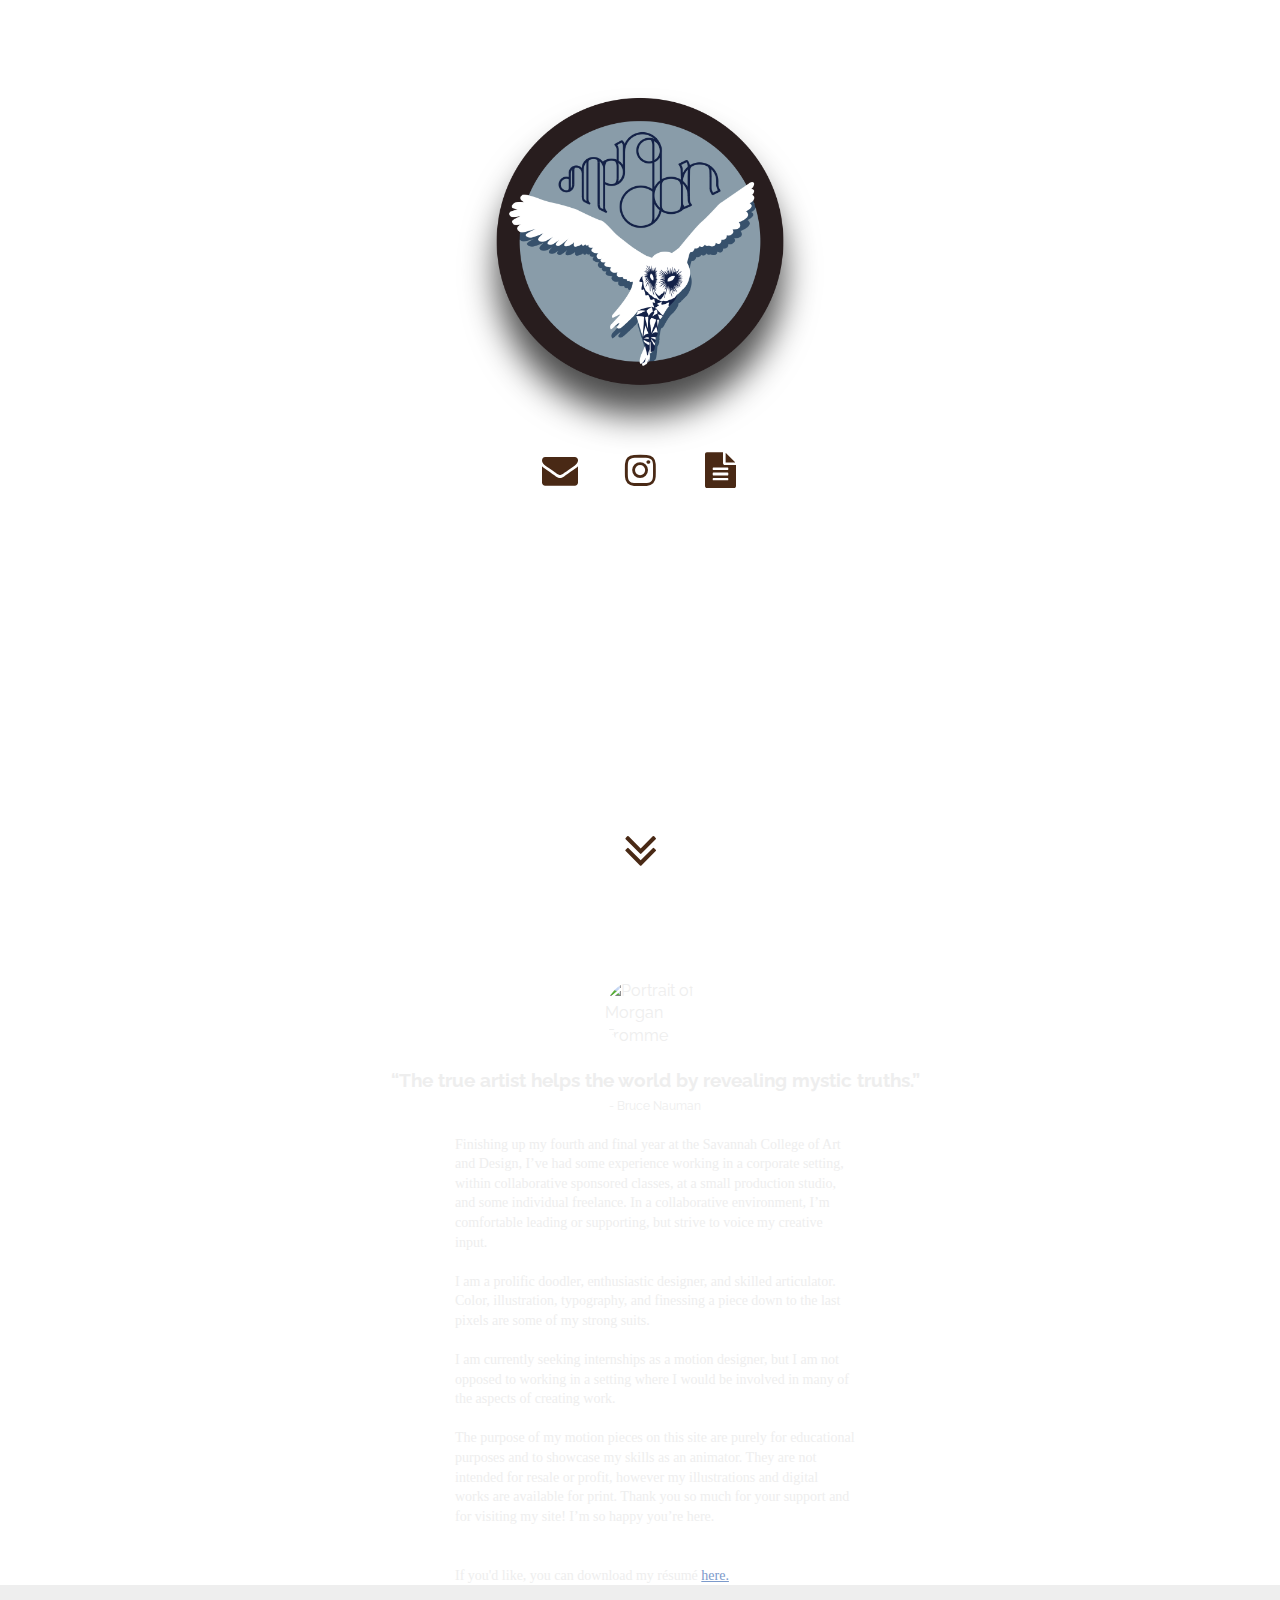
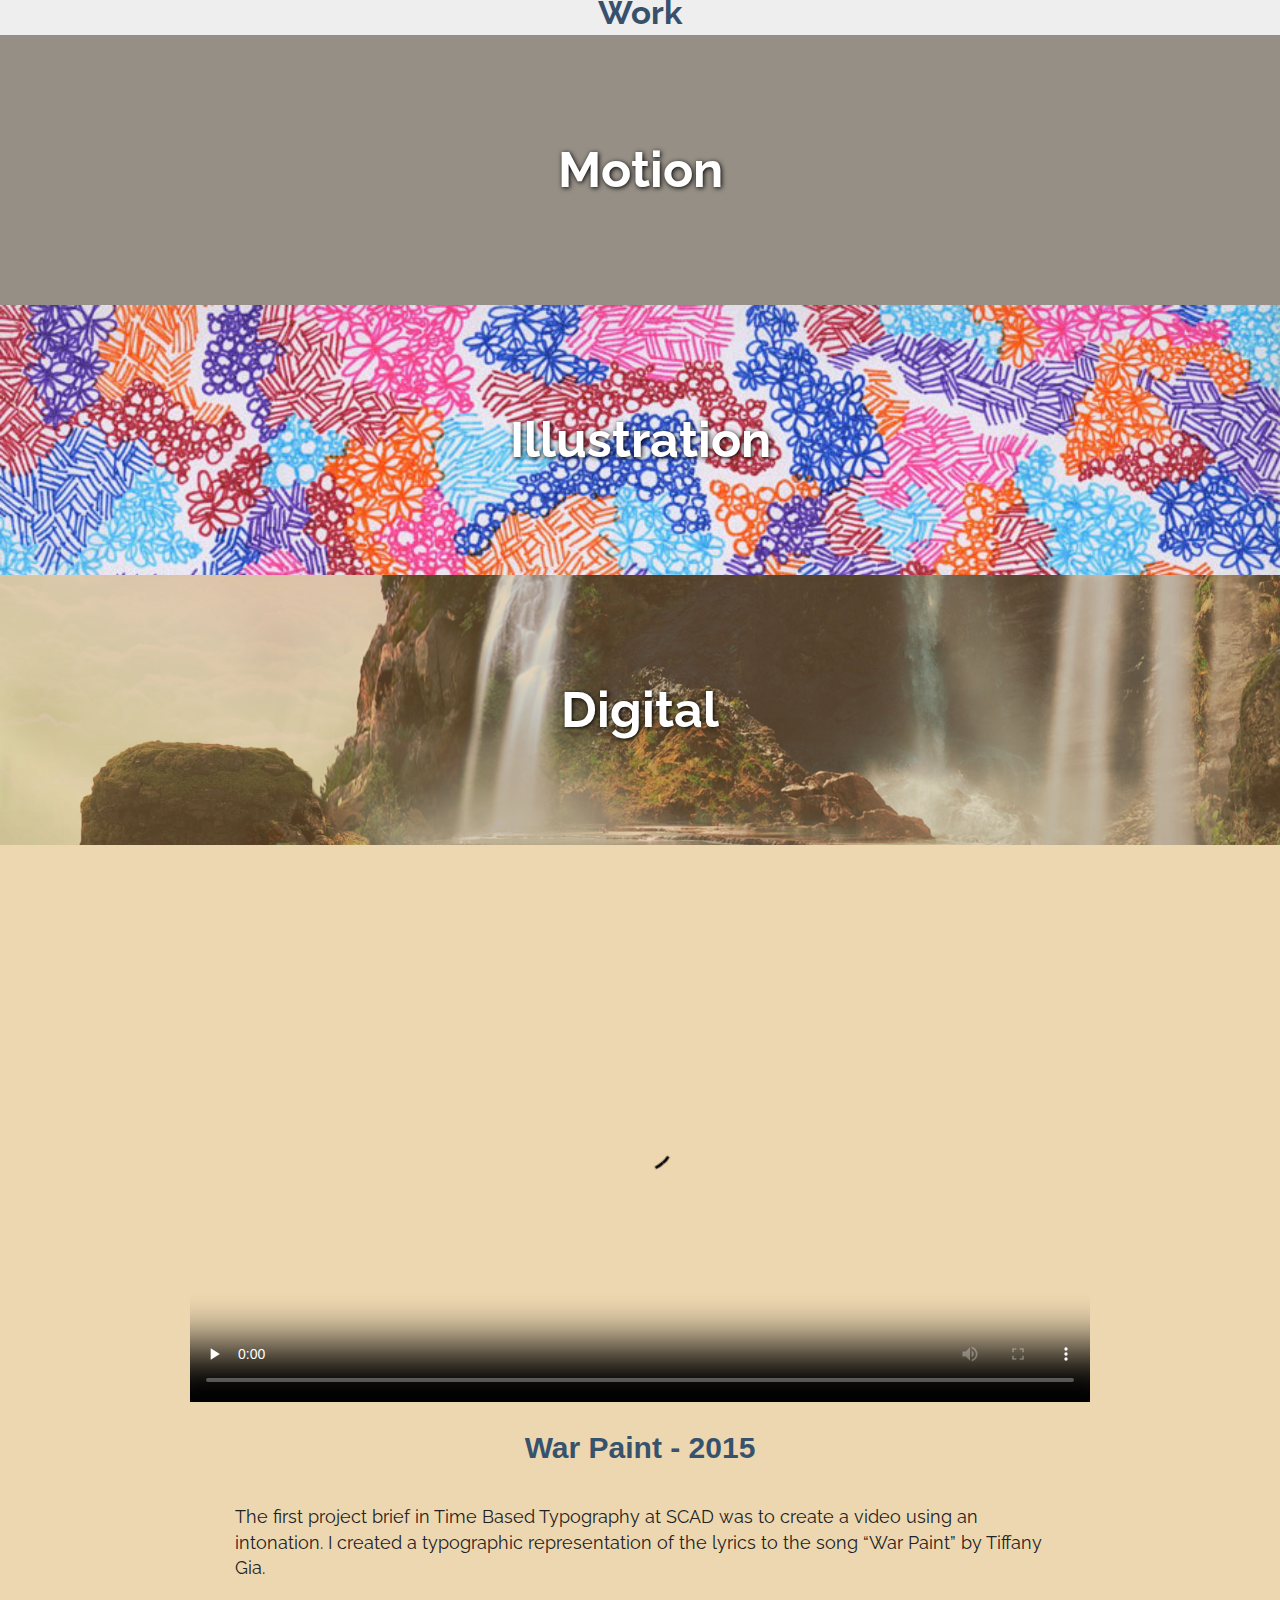
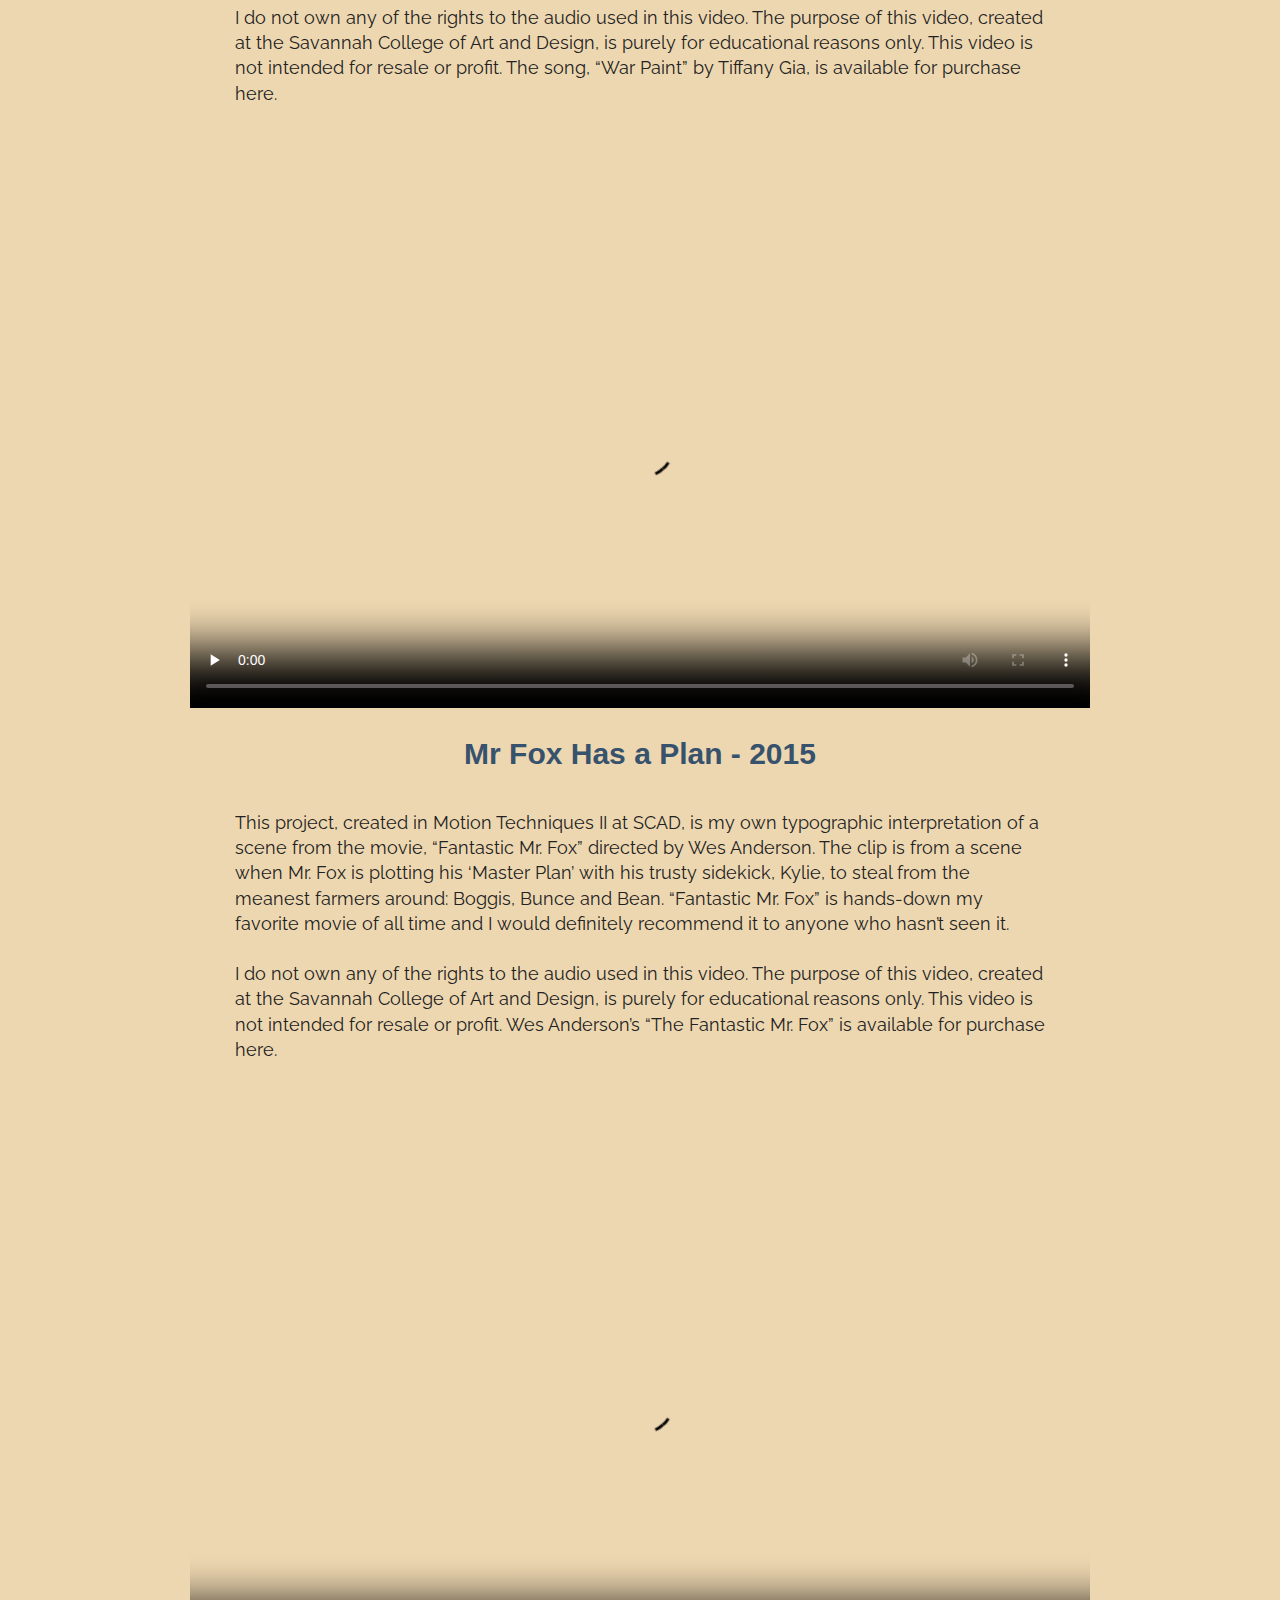
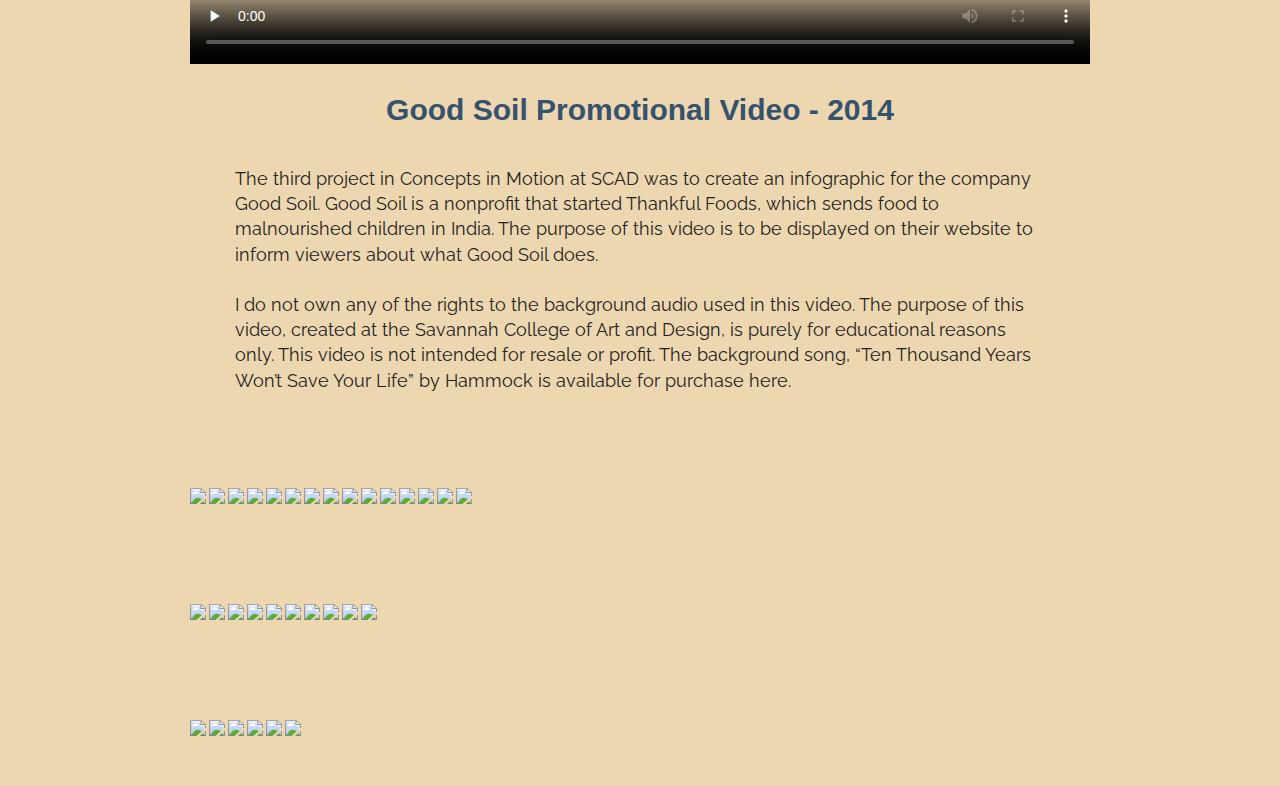
==== commit f560c28f: "Removed requested pieces" ====
--- a/index.html
+++ b/index.html
@@ -16,6 +16,7 @@
         <link rel="stylesheet" href="http://maxcdn.bootstrapcdn.com/font-awesome/4.2.0/css/font-awesome.min.css">
         <link rel="stylesheet" href="css/magnific-popup.css">
         <link rel="stylesheet" href="http://vjs.zencdn.net/4.11/video-js.css">
+        <link rel="stylesheet" href="css/bootstrap-grid.min.css">
         <link rel="stylesheet" href="css/main.css">
         <script src="js/vendor/modernizr-2.6.2.min.js"></script>
         <script>
@@ -42,51 +43,42 @@
                         <ul>
                             <li><a href="mailto:morgan.fromme@gmail.com?Subject=Hi!" title="Send an Email"><i class="fa fa-envelope"></i></a></li>
                             <li><a target="_blank" href="https://www.instagram.com/morganfromme" title="View Instagram Photography"><i class="fa fa-instagram"></i></a></li>
-                            <li><a target="_blank" href="https://www.etsy.com/people/morganfromme" title="Support"><i class="fa fa-heart"></i></a></li>
                             <li><a href="#small-dialog" class="not-a-link popup-with-move-anim" title="Read Bio"><i class="fa fa-file-text"></i></a></li>
                         </ul>
                     </div>
                 </div>
                 <div class="scroll-bait">
-                    <a class="arrow not-a-link" href="#reel"><i class="fa fa-angle-double-down"> </i></a>
+                    <a class="arrow not-a-link" href="#work"><i class="fa fa-angle-double-down"> </i></a>
                 </div>
             </header>
         </div>
-        <div class="demo-nav-container">
-            <div id="reel" class="divider">
-                <h2>Reel</h2>
-            </div>
-            <div class="demo-wrap">
-                <div class="demo-video">
-                    <div class="responsive-vidbox">
-                        <video id="demo" preload="none" data-setup class="video-js vjs-default-skin" poster="img/thumbnails/motion/demo.jpg" controls>
-                            <source type="video/mp4" src="videos/demoreel.mp4">
-                        </video>
-                    </div>
-                </div>
-            </div>
-        </div>
 
         <div id="small-dialog" class="zoom-anim-dialog mfp-hide">    
             <div class="about-content">
-                <img src="img/about-photo-square.jpg" alt="Portrait of Morgan Fromme"/>
-                <h2>Prolific Doodler</h2>
-                <p>
-                I once heard that phrase and I decided to make it my motto. Doodling is where I got my art-start and I’ve been doing it ever since. Even now as I try to write about myself I am doodling.<br>
-                <br>
-                Currently a junior studying Motion Media Design at the Savannah College of Art and Design, I’m still new to motion graphics, but what I've found so far is that concepting, planning and designing the storyboards for a piece are what excite me most. As I get deeper into this field I will know more about what specific niche I fit in, but for now as a general statement: I adore typography, illustration, and motion design.<br>
-                <br>
-                I have a fresh vision and my thinking is strategically horizontal before vertical: I realize that while the first solution may be ‘right’ it might not always be the best or most inventive. What makes me eager about learning is that I am quick to catch on and in need of little guidance. Articulation and persuasion are some of my strong skills and I work well both individually and collaboratively. In team settings, I’m comfortable either leading or supporting and I always aim to exceed expectations.<br>
-                <br>
-                From the little experience I’ve had in creating motion work, one of the most exciting parts of visual storytelling is having the ability to evoke strong emotional reactions. I have a knack for connecting with an audience, which is important in both commercial and non-commercial art.<br>
-                <br>
-                I’m currently seeking an internship for the summer of 2015. Although I am open to exploring different options, I’m mainly interested in interning with a production studios. I am also available for freelance work, just contact me at <a href="mailto:morgan.fromme@gmail.com?Subject=Hey" class="bio-link">morgan.fromme@gmail.com</a>.<br>
-                <br>
-                The purpose of my motion works on this site are purely for educational purposes and to showcase my skills as an animator. They are not intended for resale or profit. However, any and all of my still works are available for purchase as prints, just click the heart at the top of this page. If you don’t see what you’re looking for on my <a class="bio-link"n target="_blank" href="http://www.etsy.com/people/morganfromme">Etsy</a>, drop me a line and I can add it to my shop. Thank you so much for your support and for visiting my site! I’m so happy you’re here.
-
-                <br><br>
-                If you'd like, you can download my r&eacute;sum&eacute; <a class="bio-link" href="MorganFrommeResume2015.pdf" download>here.</a>
-                </p>
+                <div class="row">
+                    <div class="img-responsive text-center">
+                        <img src="img/about-photo-square.jpg" alt="Portrait of Morgan Fromme"/>
+                    </div>
+                </div>
+                <div class="row">
+                    <h2 class="bio-title">“The true artist helps the world by revealing mystic truths.”</h2>
+                    <p class="attribute">- Bruce Nauman</p>
+                </div>
+                <div class="row">
+                    <p class="bio">
+                    Finishing up my fourth and final year at the Savannah College of Art and Design, I’ve had some experience working in a corporate setting, within collaborative sponsored classes, at a small production studio, and some individual freelance. In a collaborative environment, I’m comfortable leading or supporting, but strive to voice my creative input. 
+                    <br><br>
+                    I am a prolific doodler, enthusiastic designer, and skilled articulator. Color, illustration, typography, and finessing a piece down to the last pixels are some of my strong suits. 
+                    <br><br>
+                    I am currently seeking internships as a motion designer, but I am not opposed to working in a setting where I would be involved in many of the aspects of creating work. 
+                    <br><br>
+                    The purpose of my motion pieces on this site are purely for educational purposes and to showcase  my skills as an animator. They are not intended for resale or profit, however my illustrations and digital works are available for print. Thank you so much for your support and for visiting my site! I’m so happy you’re here.
+                    <br>
+                    
+                    <br><br>
+                    If you'd like, you can download my r&eacute;sum&eacute; <a class="bio-link" href="MorganFrommeResume2015.pdf" download style="text-decoration:underline !important; color:#7C9ACB !important;">here.</a>
+                    </p>
+                </div>
              </div>
         </div>
 
@@ -122,17 +114,8 @@
                                 <div class="thumb video-thumb" style="background:url('img/thumbnails/motion/goodsoil.jpg') center no-repeat; background-size:cover;">
                                     <a href="#goodsoil" class="open-video-popup not-a-link"></a>
                                 </div>
-                                <div class="thumb video-thumb" style="background:url('img/thumbnails/motion/natgeo.jpg') center no-repeat; background-size:cover;">
-                                    <a href="#natgeo" class="open-video-popup not-a-link"></a>
-                                </div>
-                                <div class="thumb video-thumb" style="background:url('img/thumbnails/motion/vuevent.jpg') center no-repeat; background-size:cover;">
-                                    <a href="#vuevent" class="open-video-popup not-a-link"></a>
-                                </div>
-                                <div class="thumb video-thumb" style="background:url('img/thumbnails/motion/mrfox.jpg') center no-repeat; background-size:cover;">
+                                <div class="thumb video-thumb double" style="background:url('img/thumbnails/motion/mrfox.jpg') center no-repeat; background-size:cover;">
                                     <a href="#mrfox" class="open-video-popup not-a-link"></a>
-                                </div>
-                                <div class="thumb video-thumb" style="background:url('img/thumbnails/motion/vans.jpg') center no-repeat; background-size:cover;">
-                                    <a href="#vans" class="open-video-popup not-a-link"></a>
                                 </div>
                             </div>
                         </div>
@@ -144,15 +127,9 @@
                         </a>
                         <div class="slider-content">
                             <div class="gallery illustration-gallery">
-                                <div class="thumb" style="background:url('img/thumbnails/illustration/2014WinterSketchbook17.jpg') center no-repeat; background-size:cover;">
-                                    <a title="2014 | Winter Sketchbook" href="img/work/illustration/2014WinterSketchbook17.jpg"></a>
-                                </div>
                                 <div class="thumb" style="background:url('img/thumbnails/illustration/2014WinterSketchbook11.jpg') center no-repeat; background-size:cover;">
                                     <a title="2014 | Winter Sketchbook" href="img/work/illustration/2014WinterSketchbook11.jpg"></a>
                                 </div>
-                                <div class="thumb" style="background:url('img/thumbnails/illustration/2014WinterSketchbook10.jpg') center no-repeat; background-size:cover;">
-                                    <a title="2014 | Winter Sketchbook" href="img/work/illustration/2014WinterSketchbook10.jpg"></a>
-                                </div>
                                 <div class="thumb" style="background:url('img/thumbnails/illustration/2014WinterSketchbook8.jpg') center no-repeat; background-size:cover;">
                                     <a title="2014 | Winter Sketchbook" href="img/work/illustration/2014WinterSketchbook8.jpg"></a>
                                 </div>
@@ -162,9 +139,6 @@
                                 <div class="thumb" style="background:url('img/thumbnails/illustration/2014WinterSketchbook3.jpg') center no-repeat; background-size:cover;">
                                     <a title="2014 | Winter Sketchbook" href="img/work/illustration/2014WinterSketchbook3.jpg"></a>
                                 </div>
-                                <div class="thumb" style="background:url('img/thumbnails/illustration/2014WinterSketchbook2.jpg') center no-repeat; background-size:cover;">
-                                    <a title="2014 | Winter Sketchbook" href="img/work/illustration/2014WinterSketchbook2.jpg"></a>
-                                </div>
                                 <div class="thumb" style="background:url('img/thumbnails/illustration/2014WinterSketchbook1.jpg') center no-repeat; background-size:cover;">
                                     <a title="2014 | Winter Sketchbook" href="img/work/illustration/2014WinterSketchbook1.jpg"></a>
                                 </div>
@@ -183,12 +157,6 @@
                                 <div class="thumb" style="background:url('img/thumbnails/digital/HipsterPropaganda3.jpg') center no-repeat; background-size:cover;">
                                     <a title="2014 | Hipster Propaganda" href="img/work/digital/HipsterPropaganda3.jpg"></a>
                                 </div>
-                                <div class="thumb" style="background:url('img/thumbnails/illustration/2014Pen_Thanks.jpg') center no-repeat; background-size:cover;">
-                                    <a title="2014 | Thank You" href="img/work/illustration/2014Pen_Thanks.jpg"></a>
-                                </div>
-                                <div class="thumb" style="background:url('img/thumbnails/illustration/2014Pen_Lights.jpg') center no-repeat; background-size:cover;">
-                                    <a title="2014 | Pretty Lights" href="img/work/illustration/2014Pen_Lights.jpg"></a>
-                                </div>
                                 <div class="thumb" style="background:url('img/thumbnails/illustration/2014Graphite_Woman.jpg') center no-repeat; background-size:cover;">
                                     <a title="2014 | Rosy" href="img/work/illustration/2014Graphite_Woman.jpg"></a>
                                 </div>
@@ -202,64 +170,58 @@
                                     <a title="2014 | Foundations" href="img/work/illustration/2014Graphite_Foundations.jpg"></a>
                                 </div>
                                 <div class="thumb" style="background:url('img/thumbnails/illustration/2014FallSketchbook1.jpg') center no-repeat; background-size:cover;">
-                                    <a title="2014 | Fall Sketchbook" href="img/work/illustration/2014FallSketchbook1.jpg"></a>
+                                    <a title="2014 | Summer Sketchbook" href="img/work/illustration/2014FallSketchbook1.jpg"></a>
                                 </div>
                                 <div class="thumb" style="background:url('img/thumbnails/illustration/2014FallSketchbook4.jpg') center no-repeat; background-size:cover;">
-                                    <a title="2014 | Fall Sketchbook" href="img/work/illustration/2014FallSketchbook4.jpg"></a>
+                                    <a title="2014 | Summer Sketchbook" href="img/work/illustration/2014FallSketchbook4.jpg"></a>
                                 </div>
                                 <div class="thumb" style="background:url('img/thumbnails/illustration/2014FallSketchbook5.jpg') center no-repeat; background-size:cover;">
-                                    <a title="2014 | Fall Sketchbook" href="img/work/illustration/2014FallSketchbook5.jpg"></a>
+                                    <a title="2014 | Summer Sketchbook" href="img/work/illustration/2014FallSketchbook5.jpg"></a>
                                 </div>
                                 <div class="thumb" style="background:url('img/thumbnails/illustration/2014FallSketchbook6.jpg') center no-repeat; background-size:cover;">
-                                    <a title="2014 | Fall Sketchbook" href="img/work/illustration/2014FallSketchbook6.jpg"></a>
+                                    <a title="2014 | Summer Sketchbook" href="img/work/illustration/2014FallSketchbook6.jpg"></a>
                                 </div>
                                 <div class="thumb" style="background:url('img/thumbnails/illustration/2014FallSketchbook7.jpg') center no-repeat; background-size:cover;">
-                                    <a title="2014 | Fall Sketchbook" href="img/work/illustration/2014FallSketchbook7.jpg"></a>
+                                    <a title="2014 | Summer Sketchbook" href="img/work/illustration/2014FallSketchbook7.jpg"></a>
                                 </div>
                                 <div class="thumb" style="background:url('img/thumbnails/illustration/2014FallSketchbook9.jpg') center no-repeat; background-size:cover;">
-                                    <a title="2014 | Fall Sketchbook" href="img/work/illustration/2014FallSketchbook9.jpg"></a>
-                                </div>
-                                <div class="thumb" style="background:url('img/thumbnails/illustration/2014FallSketchbook11.jpg') center no-repeat; background-size:cover;">
-                                    <a title="2014 | Fall Sketchbook" href="img/work/illustration/2014FallSketchbook11.jpg"></a>
+                                    <a title="2014 | Summer Sketchbook" href="img/work/illustration/2014FallSketchbook9.jpg"></a>
                                 </div>
                                 <div class="thumb" style="background:url('img/thumbnails/illustration/2014FallSketchbook12.jpg') center no-repeat; background-size:cover;">
-                                    <a title="2014 | Fall Sketchbook" href="img/work/illustration/2014FallSketchbook12.jpg"></a>
+                                    <a title="2014 | Summer Sketchbook" href="img/work/illustration/2014FallSketchbook12.jpg"></a>
                                 </div>
                                 <div class="thumb" style="background:url('img/thumbnails/illustration/2014FallSketchbook13.jpg') center no-repeat; background-size:cover;">
-                                    <a title="2014 | Fall Sketchbook" href="img/work/illustration/2014FallSketchbook13.jpg"></a>
-                                </div>
-                                <div class="thumb" style="background:url('img/thumbnails/illustration/2014FallSketchbook14.jpg') center no-repeat; background-size:cover;">
-                                    <a title="2014 | Fall Sketchbook" href="img/work/illustration/2014FallSketchbook14.jpg"></a>
+                                    <a title="2014 | Summer Sketchbook" href="img/work/illustration/2014FallSketchbook13.jpg"></a>
                                 </div>
                                 <div class="thumb" style="background:url('img/thumbnails/illustration/2014FallSketchbook15.jpg') center no-repeat; background-size:cover;">
-                                    <a title="2014 | Fall Sketchbook" href="img/work/illustration/2014FallSketchbook15.jpg"></a>
+                                    <a title="2014 | Summer Sketchbook" href="img/work/illustration/2014FallSketchbook15.jpg"></a>
                                 </div>
                                 <div class="thumb" style="background:url('img/thumbnails/illustration/2014FallSketchbook16.jpg') center no-repeat; background-size:cover;">
-                                    <a title="2014 | Fall Sketchbook" href="img/work/illustration/2014FallSketchbook16.jpg"></a>
+                                    <a title="2014 | Summer Sketchbook" href="img/work/illustration/2014FallSketchbook16.jpg"></a>
                                 </div>
                                 <div class="thumb" style="background:url('img/thumbnails/illustration/2014FallSketchbook17.jpg') center no-repeat; background-size:cover;">
-                                    <a title="2014 | Fall Sketchbook" href="img/work/illustration/2014FallSketchbook17.jpg"></a>
+                                    <a title="2014 | Summer Sketchbook" href="img/work/illustration/2014FallSketchbook17.jpg"></a>
                                 </div>
                                 <div class="thumb" style="background:url('img/thumbnails/illustration/2014FallSketchbook19.jpg') center no-repeat; background-size:cover;">
-                                    <a title="2014 | Fall Sketchbook" href="img/work/illustration/2014FallSketchbook19.jpg"></a>
+                                    <a title="2014 | Summer Sketchbook" href="img/work/illustration/2014FallSketchbook19.jpg"></a>
                                 </div>
                                 <div class="thumb" style="background:url('img/thumbnails/illustration/2014FallSketchbook24.jpg') center no-repeat; background-size:cover;">
-                                    <a title="2014 | Fall Sketchbook" href="img/work/illustration/2014FallSketchbook24.jpg"></a>
+                                    <a title="2014 | Summer Sketchbook" href="img/work/illustration/2014FallSketchbook24.jpg"></a>
                                 </div>
                                 <div class="thumb" style="background:url('img/thumbnails/illustration/2014FallSketchbook25.jpg') center no-repeat; background-size:cover;">
-                                    <a title="2014 | Fall Sketchbook" href="img/work/illustration/2014FallSketchbook25.jpg"></a>
+                                    <a title="2014 | Summer Sketchbook" href="img/work/illustration/2014FallSketchbook25.jpg"></a>
                                 </div>
                                 <div class="thumb" style="background:url('img/thumbnails/illustration/2014FallSketchbook26.jpg') center no-repeat; background-size:cover;">
-                                    <a title="2014 | Fall Sketchbook" href="img/work/illustration/2014FallSketchbook26.jpg"></a>
+                                    <a title="2014 | Summer Sketchbook" href="img/work/illustration/2014FallSketchbook26.jpg"></a>
                                 </div>
                                 <div class="thumb" style="background:url('img/thumbnails/illustration/2014FallSketchbook27.jpg') center no-repeat; background-size:cover;">
-                                    <a title="2014 | Fall Sketchbook" href="img/work/illustration/2014FallSketchbook27.jpg"></a>
+                                    <a title="2014 | Summer Sketchbook" href="img/work/illustration/2014FallSketchbook27.jpg"></a>
                                 </div>
                                 <div class="thumb" style="background:url('img/thumbnails/illustration/2014FallSketchbook28.jpg') center no-repeat; background-size:cover;">
-                                    <a title="2014 | Fall Sketchbook" href="img/work/illustration/2014FallSketchbook28.jpg"></a>
+                                    <a title="2014 | Summer Sketchbook" href="img/work/illustration/2014FallSketchbook28.jpg"></a>
                                 </div>
                                 <div class="thumb" style="background:url('img/thumbnails/illustration/2014FallSketchbook29.jpg') center no-repeat; background-size:cover;">
-                                    <a title="2014 | Fall Sketchbook" href="img/work/illustration/2014FallSketchbook29.jpg"></a>
+                                    <a title="2014 | Summer Sketchbook" href="img/work/illustration/2014FallSketchbook29.jpg"></a>
                                 </div>
                                 <div class="thumb" style="background:url('img/thumbnails/illustration/2014Charcoal_Skeletal.jpg') center no-repeat; background-size:cover;">
                                     <a title="2014 | Skeletal" href="img/work/illustration/2014Charcoal_Skeletal.jpg"></a>
@@ -267,9 +229,6 @@
                                 <div class="thumb" style="background:url('img/thumbnails/illustration/2014Acrylic_Flowers.jpg') center no-repeat; background-size:cover;">
                                     <a title="2014 | Bazaar" href="img/work/illustration/2014Acrylic_Flowers.jpg"></a>
                                 </div>
-                                <div class="thumb" style="background:url('img/thumbnails/illustration/2013Pen_Owls.jpg') center no-repeat; background-size:cover;">
-                                    <a title="2013 | Owl Drafts" href="img/work/illustration/2013Pen_Owls.jpg"></a>
-                                </div>
                                 <div class="thumb" style="background:url('img/thumbnails/illustration/2013Pen_OwlTattoo.jpg') center no-repeat; background-size:cover;">
                                     <a title="2013 | Flight" href="img/work/illustration/2013Pen_OwlTattoo.jpg"></a>
                                 </div>
@@ -288,30 +247,18 @@
                                 <div class="thumb" style="background:url('img/thumbnails/illustration/2013Ink_Rose.jpg') center no-repeat; background-size:cover;">
                                     <a title="2013 | Process" href="img/work/illustration/2013Ink_Rose.jpg"></a>
                                 </div>
-                                <div class="thumb" style="background:url('img/thumbnails/illustration/2013Ink_Pour.jpg') center no-repeat; background-size:cover;">
-                                    <a title="2013 | Pour" href="img/work/illustration/2013Ink_Pour.jpg"></a>
-                                </div>
                                 <div class="thumb" style="background:url('img/thumbnails/illustration/2013Graphite_TrianglesAndSwirls.jpg') center no-repeat; background-size:cover;">
                                     <a title="2013 | Geo" href="img/work/illustration/2013Graphite_TrianglesAndSwirls.jpg"></a>
                                 </div>
                                 <div class="thumb" style="background:url('img/thumbnails/illustration/2013Graphite_Stacy.jpg') center no-repeat; background-size:cover;">
                                     <a title="2013 | Stacy Strong" href="img/work/illustration/2013Graphite_Stacy.jpg"></a>
                                 </div>
-                                <div class="thumb" style="background:url('img/thumbnails/illustration/2013Graphite_SpanishPrincess.jpg') center no-repeat; background-size:cover;">
-                                    <a title="2013 | Aztec" href="img/work/illustration/2013Graphite_SpanishPrincess.jpg"></a>
-                                </div>
-                                <div class="thumb" style="background:url('img/thumbnails/illustration/2013Graphite_NativeAmericanSelfPortrait.jpg') center no-repeat; background-size:cover;">
-                                    <a title="2013 | Self Portrait" href="img/work/illustration/2013Graphite_NativeAmericanSelfPortrait.jpg"></a>
-                                </div>
                                 <div class="thumb" style="background:url('img/thumbnails/illustration/2013Graphite_Model2.jpg') center no-repeat; background-size:cover;">
                                     <a title="2013 | Live Model" href="img/work/illustration/2013Graphite_Model2.jpg"></a>
                                 </div>
                                 <div class="thumb" style="background:url('img/thumbnails/illustration/2013Graphite_Model1.jpg') center no-repeat; background-size:cover;">
                                     <a title="2013 | Live Model" href="img/work/illustration/2013Graphite_Model1.jpg"></a>
                                 </div>
-                                <div class="thumb" style="background:url('img/thumbnails/illustration/2013Charcoal_SelfPortrait.jpg') center no-repeat; background-size:cover;">
-                                    <a title="2013 | Warrior" href="img/work/illustration/2013Charcoal_SelfPortrait.jpg"></a>
-                                </div>
                                 <div class="thumb" style="background:url('img/thumbnails/illustration/2013Acrylic_Elk.jpg') center no-repeat; background-size:cover;">
                                     <a title="2013 | Colorado" href="img/work/illustration/2013Acrylic_Elk.jpg"></a>
                                 </div>
@@ -351,9 +298,6 @@
                                 <div class="thumb" style="background:url('img/thumbnails/illustration/2012Muertos12.jpg') center no-repeat; background-size:cover;">
                                     <a title="2012 | AP Art Series - Dia De Los Muertos" href="img/work/illustration/2012Muertos12.jpg"></a>
                                 </div>
-                                <div class="thumb" style="background:url('img/thumbnails/illustration/2012Marker_Birds.jpg') center no-repeat; background-size:cover;">
-                                    <a title="2012 | Tweet Tweet" href="img/work/illustration/2012Marker_Birds.jpg"></a>
-                                </div>
                                 <div class="thumb" style="background:url('img/thumbnails/illustration/2012GraphiteandPen_Reflection.jpg') center no-repeat; background-size:cover;">
                                     <a title="2012 | Reflection" href="img/work/illustration/2012GraphiteandPen_Reflection.jpg"></a>
                                 </div>
@@ -372,19 +316,19 @@
                                 <div class="thumb" style="background:url('img/thumbnails/illustration/2012ColoredPencil_Peacock.jpg') center no-repeat; background-size:cover;">
                                     <a title="2012 | The Bird" href="img/work/illustration/2012ColoredPencil_Peacock.jpg"></a>
                                 </div>
-                                <div class="thumb third" style="background:url('img/thumbnails/illustration/2012Acrylic_Bee.jpg') center no-repeat; background-size:cover;">
+                                <div class="thumb" style="background:url('img/thumbnails/illustration/2012Acrylic_Bee.jpg') center no-repeat; background-size:cover;">
                                     <a title="2012 | The Bee" href="img/work/illustration/2012Acrylic_Bee.jpg"></a>
                                 </div>
-                                <div class="thumb third" style="background:url('img/thumbnails/illustration/2011Graphite_Spoon.jpg') center no-repeat; background-size:cover;">
+                                <div class="thumb" style="background:url('img/thumbnails/illustration/2011Graphite_Spoon.jpg') center no-repeat; background-size:cover;">
                                     <a title="2012 | Spoon" href="img/work/illustration/2011Graphite_Spoon.jpg"></a>
                                 </div>
-                                <div class="thumb third" style="background:url('img/thumbnails/illustration/2011Graphite_ShirinNeshat3.jpg') center no-repeat; background-size:cover;">
+                                <div class="thumb" style="background:url('img/thumbnails/illustration/2011Graphite_ShirinNeshat3.jpg') center no-repeat; background-size:cover;">
                                     <a title="2011 | Shirin Neshat Series" href="img/work/illustration/2011Graphite_ShirinNeshat3.jpg"></a>
                                 </div>
-                                <div class="thumb double" style="background:url('img/thumbnails/illustration/2011Graphite_ShirinNeshat1.jpg') bottom center no-repeat; background-size:cover;">
+                                <div class="thumb" style="background:url('img/thumbnails/illustration/2011Graphite_ShirinNeshat1.jpg') bottom center no-repeat; background-size:cover;">
                                     <a title="2011 | Shirin Neshat Series" href="img/work/illustration/2011Graphite_ShirinNeshat1.jpg"></a>
                                 </div>
-                                <div class="thumb double" style="background:url('img/thumbnails/illustration/2011Graphite_ShirinNeshat2.jpg') center no-repeat; background-size:cover;">
+                                <div class="thumb" style="background:url('img/thumbnails/illustration/2011Graphite_ShirinNeshat2.jpg') center no-repeat; background-size:cover;">
                                     <a title="2011 | Shirin Neshat Series" href="img/work/illustration/2011Graphite_ShirinNeshat2.jpg"></a>
                                 </div>
 
@@ -401,34 +345,13 @@
                                 <div class="thumb" style="background:url('img/thumbnails/digital/2014MattePainting.jpg') center no-repeat; background-size:cover;">
                                     <a title="2014 | Matte Painting" href="img/work/digital/2014MattePainting.jpg"></a>
                                 </div>
-                                <div class="thumb" style="background:url('img/thumbnails/digital/2014Wave.jpg') center no-repeat; background-size:cover;">
-                                    <a title="2014 | Baja Blast" href="img/work/digital/2014Wave.jpg"></a>
-                                </div>
-                                <div class="thumb" style="background:url('img/thumbnails/digital/2014TriangleLove.jpg') center no-repeat; background-size:cover;">
-                                    <a title="2014 | Triange Love" href="img/work/digital/2014TriangleLove.jpg"></a>
-                                </div>
-                                <div class="thumb" style="background:url('img/thumbnails/digital/2014SneakPeek.jpg') center no-repeat; background-size:cover;">
-                                    <a title="2014 | Waves" href="img/work/digital/2014SneakPeek.jpg"></a>
-                                </div>
-                                <div class="thumb" style="background:url('img/thumbnails/digital/2014HorseComposite.jpg') center no-repeat; background-size:cover;">
-                                    <a title="2014 | Compositing" href="img/work/digital/2014HorseComposite.jpg"></a>
-                                </div>
-                                <div class="thumb" style="background:url('img/thumbnails/digital/2014_PosterDesign1.jpg') center no-repeat; background-size:cover;">
-                                    <a title="2014 | SCAD MOMELove Poster 1" href="img/work/digital/2014_PosterDesign1.jpg"></a>
-                                </div>
-                                <div class="thumb" style="background:url('img/thumbnails/digital/2014_PosterDesign3.jpg') center no-repeat; background-size:cover;">
-                                    <a title="2014 | SCAD MOMELove Poster 2" href="img/work/digital/2014_PosterDesign3.jpg"></a>
-                                </div>
-                                <div class="thumb" style="background:url('img/thumbnails/digital/2013UnderTheBrightSky.jpg') center no-repeat; background-size:cover;">
-                                    <a title="2013 | Lyric Still" href="img/work/digital/2013UnderTheBrightSky.jpg"></a>
-                                </div>
-                                <div class="thumb third" style="background:url('img/thumbnails/digital/2013FlowerSelfPortrait.jpg') center no-repeat; background-size:cover;">
+                                <div class="thumb" style="background:url('img/thumbnails/digital/2013FlowerSelfPortrait.jpg') center no-repeat; background-size:cover;">
                                     <a title="2013 | Fortune Favors" href="img/work/digital/2013FlowerSelfPortrait.jpg"></a>
                                 </div>
-                                <div class="thumb third" style="background:url('img/thumbnails/digital/2014BigCats.jpg') center no-repeat; background-size:cover;">
+                                <div class="thumb" style="background:url('img/thumbnails/digital/2014BigCats.jpg') center no-repeat; background-size:cover;">
                                     <a title="2014 | Big Cats" href="img/work/digital/2014BigCats.jpg"></a>
                                 </div>
-                                <div class="thumb third" style="background:url('img/thumbnails/digital/2013Church.jpg') center no-repeat; background-size:cover;">
+                                <div class="thumb" style="background:url('img/thumbnails/digital/2013Church.jpg') center no-repeat; background-size:cover;">
                                     <a title="2013 | Illustrator" href="img/work/digital/2013Church.jpg"></a>
                                 </div>
 
@@ -450,20 +373,6 @@
                             I do not own any of the rights to the audio used in this video. The purpose of this video, created at the Savannah College of Art and Design, is purely for educational reasons only. This video is not intended for resale or profit. The song, “War Paint” by Tiffany Gia, is available for purchase <a href="http://goo.gl/hwgD2J" target="_blank" class="video-desc-link">here</a>.
                         </p>
                     </div>
-                    <div id="vuevent" class="mfp-hide video-popup"  style="width: 100%">
-                        <div class="responsive-vidbox">
-                            <video preload="none" data-setup class="video-js vjs-default-skin" controls poster="img/thumbnails/motion/vuevent.jpg">
-                                <source src="videos/vuevent.mp4" type"video/mp4">
-                            </video>
-                        </div>
-                        <h2 class="video-title">Vuevent App Promotion Video - 2014</h2>
-                        <p class="video-desc">
-                            Vuevent is a personalized web platform and app that allows you to discover events in your community that you care about. I made this for them as a promotional/informative video. Check it out Vuevent <a href="https://vuevent.com" target="_blank" class="video-desc-link">here</a>!
-                            <br><br>
-                            Vuevent, Inc. has purchased the rights to the audio used in this video. The purpose of this video is to educate viewers about what Vuevent is. This video is not intended for resale or profit. This song, “Shake, Shake, Shake” by Bronze Radio Return is available for purchase <a href="http://goo.gl/G4yikA" target="_blank" class="video-desc-link">here</a>.
-
-                        </p>
-                    </div>
                     <div id="mrfox" class="mfp-hide video-popup"  style="width: 100%">
                         <div class="responsive-vidbox">
                             <video preload="none" data-setup class="video-js vjs-default-skin" controls poster="img/thumbnails/motion/mrfox.jpg">
@@ -488,32 +397,6 @@
                             The third project in Concepts in Motion at SCAD was to create an infographic for the company Good Soil. Good Soil is a nonprofit that started Thankful Foods, which sends food to malnourished children in India. The purpose of this video is to be displayed on their website to inform viewers about what Good Soil does.
                             <br><br>
                             I do not own any of the rights to the background audio used in this video. The purpose of this video, created at the Savannah College of Art and Design, is purely for educational reasons only. This video is not intended for resale or profit. The background song, “Ten Thousand Years Won’t Save Your Life” by Hammock is available for purchase <a href="http://goo.gl/vtLhhd" target="_blank" class="video-desc-link">here</a>.
-                        </p>
-                    </div>
-                    <div id="natgeo" class="mfp-hide video-popup"  style="width: 100%">
-                        <div class="responsive-vidbox">
-                            <video preload="none" data-setup class="video-js vjs-default-skin" controls poster="img/thumbnails/motion/natgeo.jpg">
-                                <source src="videos/natgeo.mp4" type"video/mp4">
-                            </video>
-                        </div>
-                        <h2 class="video-title">National Geographic Network ID - 2014</h2>
-                        <p class="video-desc">
-                            The brief behind this first project in Concepts in Motion at SCAD was to create a 30-second Network ID for the National Geographic Channel. The viewer follows a yellow line around the globe, representing what the Nat Geo network achieves through its programming.
-                            <br><br>
-                            I do not own any of the rights to the audio used in this video. The purpose of this video, created at the Savannah College of Art and Design, is purely for educational reasons only. This video is not intended for resale or profit. The song, “Within and Without” by Washed Out is available for purchase <a href="http://goo.gl/SQzHeu" target="_blank" class="video-desc-link">here</a>.
-                        </p>
-                    </div>
-                    <div id="vans" class="mfp-hide video-popup"  style="width: 100%">
-                        <div class="responsive-vidbox">
-                            <video preload="none" data-setup class="video-js vjs-default-skin" controls poster="img/thumbnails/motion/vans.jpg">
-                                <source src="videos/vans.mp4" type"video/mp4">
-                            </video>
-                        </div>
-                        <h2 class="video-title">Vans Commercial - 2014</h2>
-                        <p class="video-desc">
-                            Created in Motion Techniques I at SCAD, I made this video as a commercial for the Vans shoe: The Camryn Hawaii Print.
-                            <br><br>
-                            I do not own any of the rights to the audio used in this video. The purpose of this video, created at the Savannah College of Art and Design, is purely for educational reasons only. This video is not intended for resale or profit. The song used, “Flips and Flops, Drips and Drops” by Electric Mantis is available for purchase <a href="http://goo.gl/7LGmiO" target="_blank" class="video-desc-link">here</a>.
                         </p>
                     </div>
 
--- a/css/main.css
+++ b/css/main.css
@@ -154,11 +154,10 @@
   overflow: hidden;
 }
 
-a{
-  color: inherit;
-  text-decoration: none;
+a, a:hover a.visited{
+  color: inherit !important;
+  text-decoration: none !important;
   outline: none !important;
-  z-index: 9999;
 }
 
 .vjs-default-skin .vjs-big-play-button{
@@ -226,7 +225,7 @@
 }
 
 .social{
-  width: 300px;
+  width: 240px;
   margin: 50px auto 0 auto;
   color: #492915;
 }
@@ -243,7 +242,7 @@
 
 .social ul li{
   font-size: 4rem;
-  width: 25%;
+  width: 33.33%;
   text-align: center;
 }
 
@@ -346,17 +345,34 @@
   }
 
   .about-content img{
-    margin: 0 20px 20px 0;
-    float: left;
-    -webkit-border-radius: 3px;
-    border-radius: 3px;
+    display: block;
+    margin: 0 auto 20px auto;
+    width: 100px;
+    -webkit-border-radius: 100px;
+    border-radius: 100px;
   }
 
   .bio-title{
     display: block;
     text-align: center;
-    font-size: 2.3rem;
-    width: 100%;
+    font-size: 1.9rem;
+    width: 100%;
+    margin-bottom: 4px;
+  }
+
+  .attribute{
+    margin-top: 0;
+    margin-bottom: 20px;
+    display: block;
+    text-align: center;
+    font-size: 1.2rem;
+  }
+
+  .bio{
+    font-size: 1.4rem;
+    max-width: 400px;
+    margin: 0 auto;
+    font-family: "Times New Roman";
   }
 
   .bio-link{
@@ -434,10 +450,6 @@
   .video-thumb{
     height: 250px;
     width: 50%;
-  }
-
-  .video-thumb.double{
-    width: 100%;
   }
 
   .video-popup{
@@ -501,6 +513,10 @@
 
   .gallery .double{
     width: 50%;
+  }
+
+  .video-thumb.double{
+    width: 100%;
   }
 
   .mfp-figure .mfp-title{
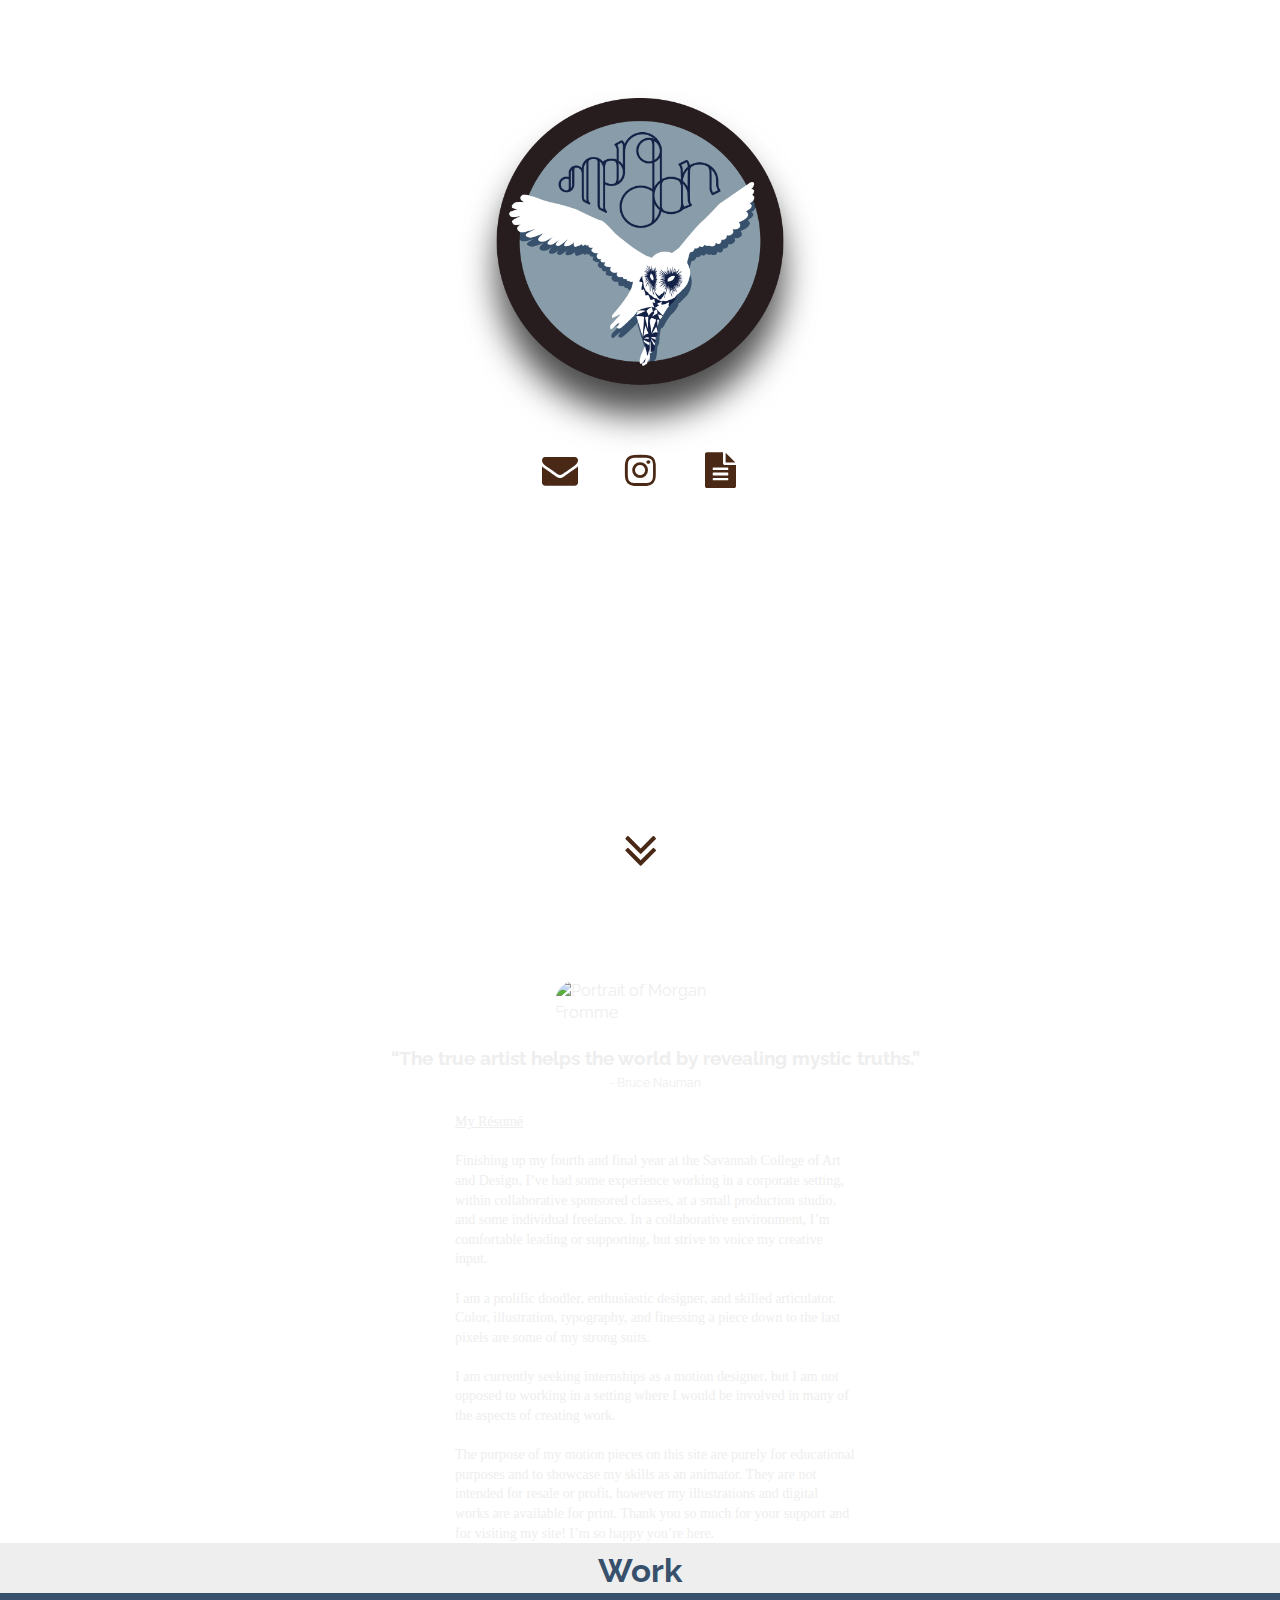
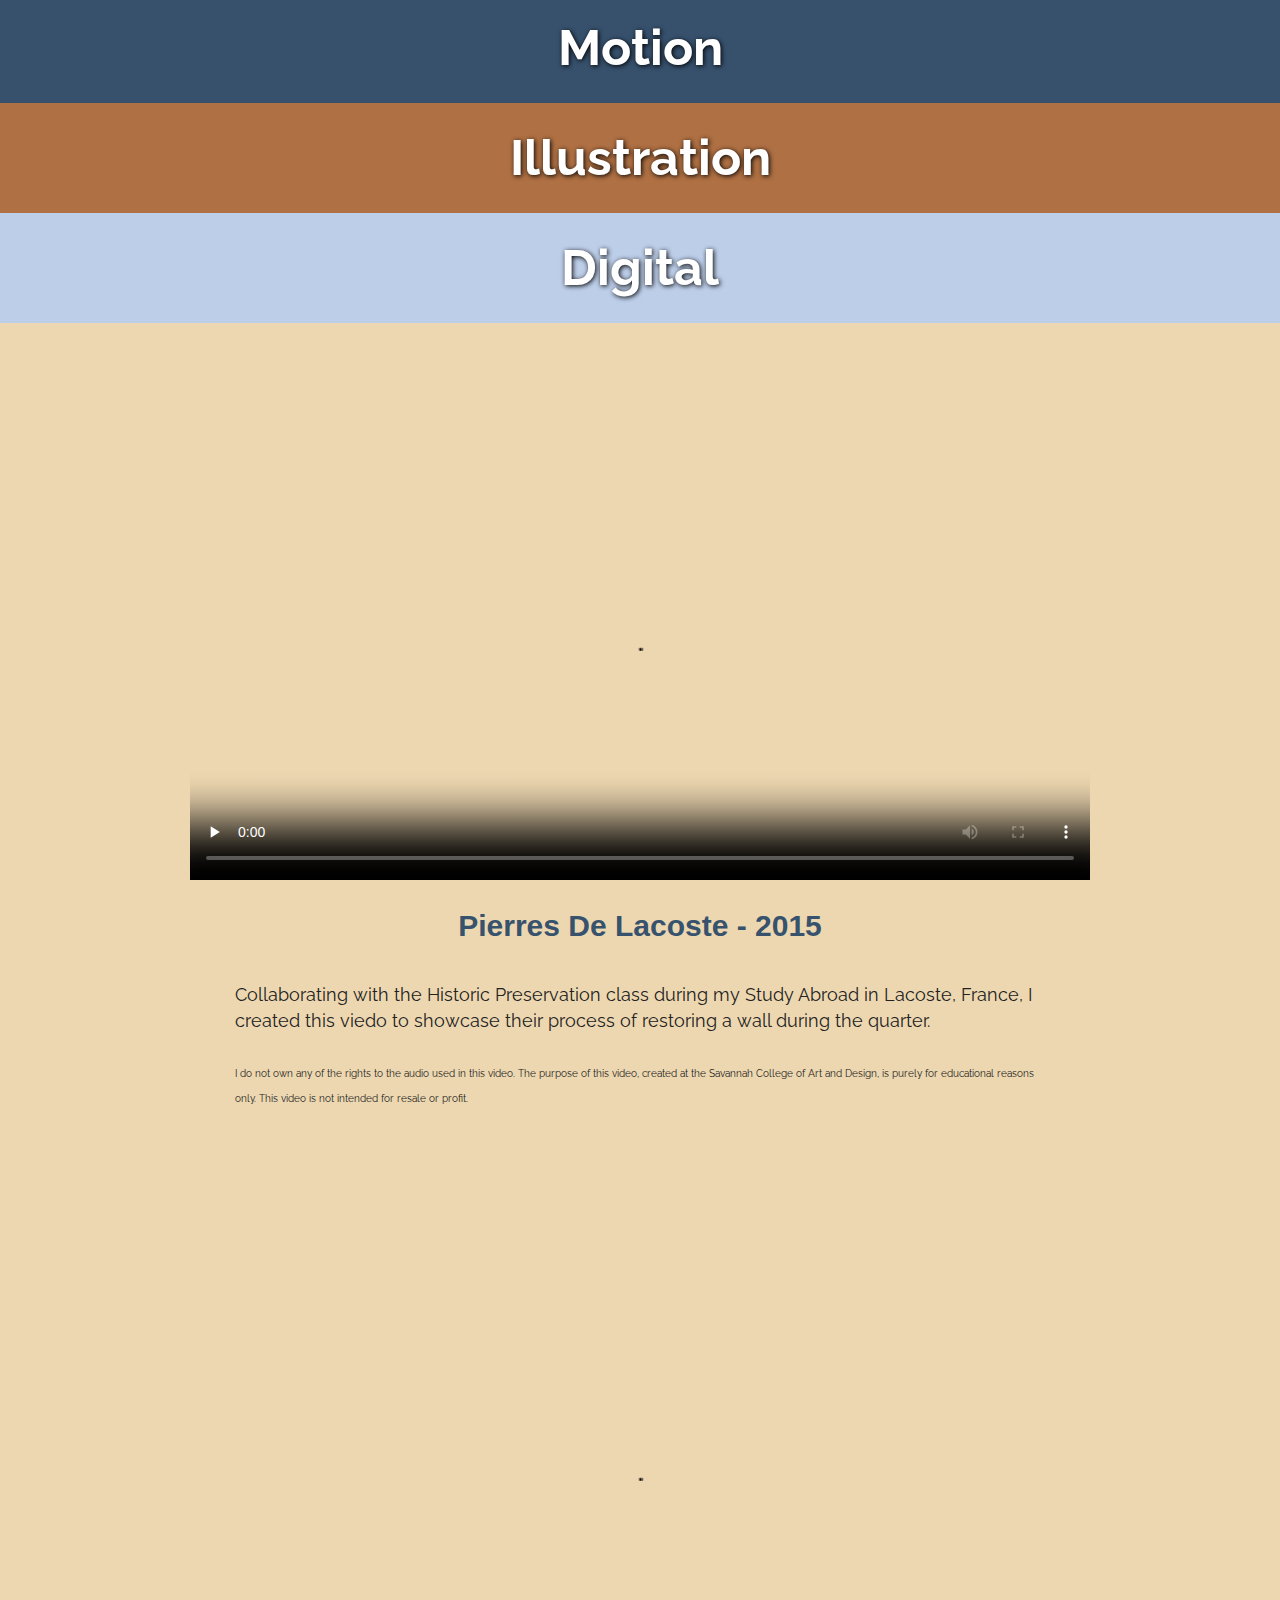
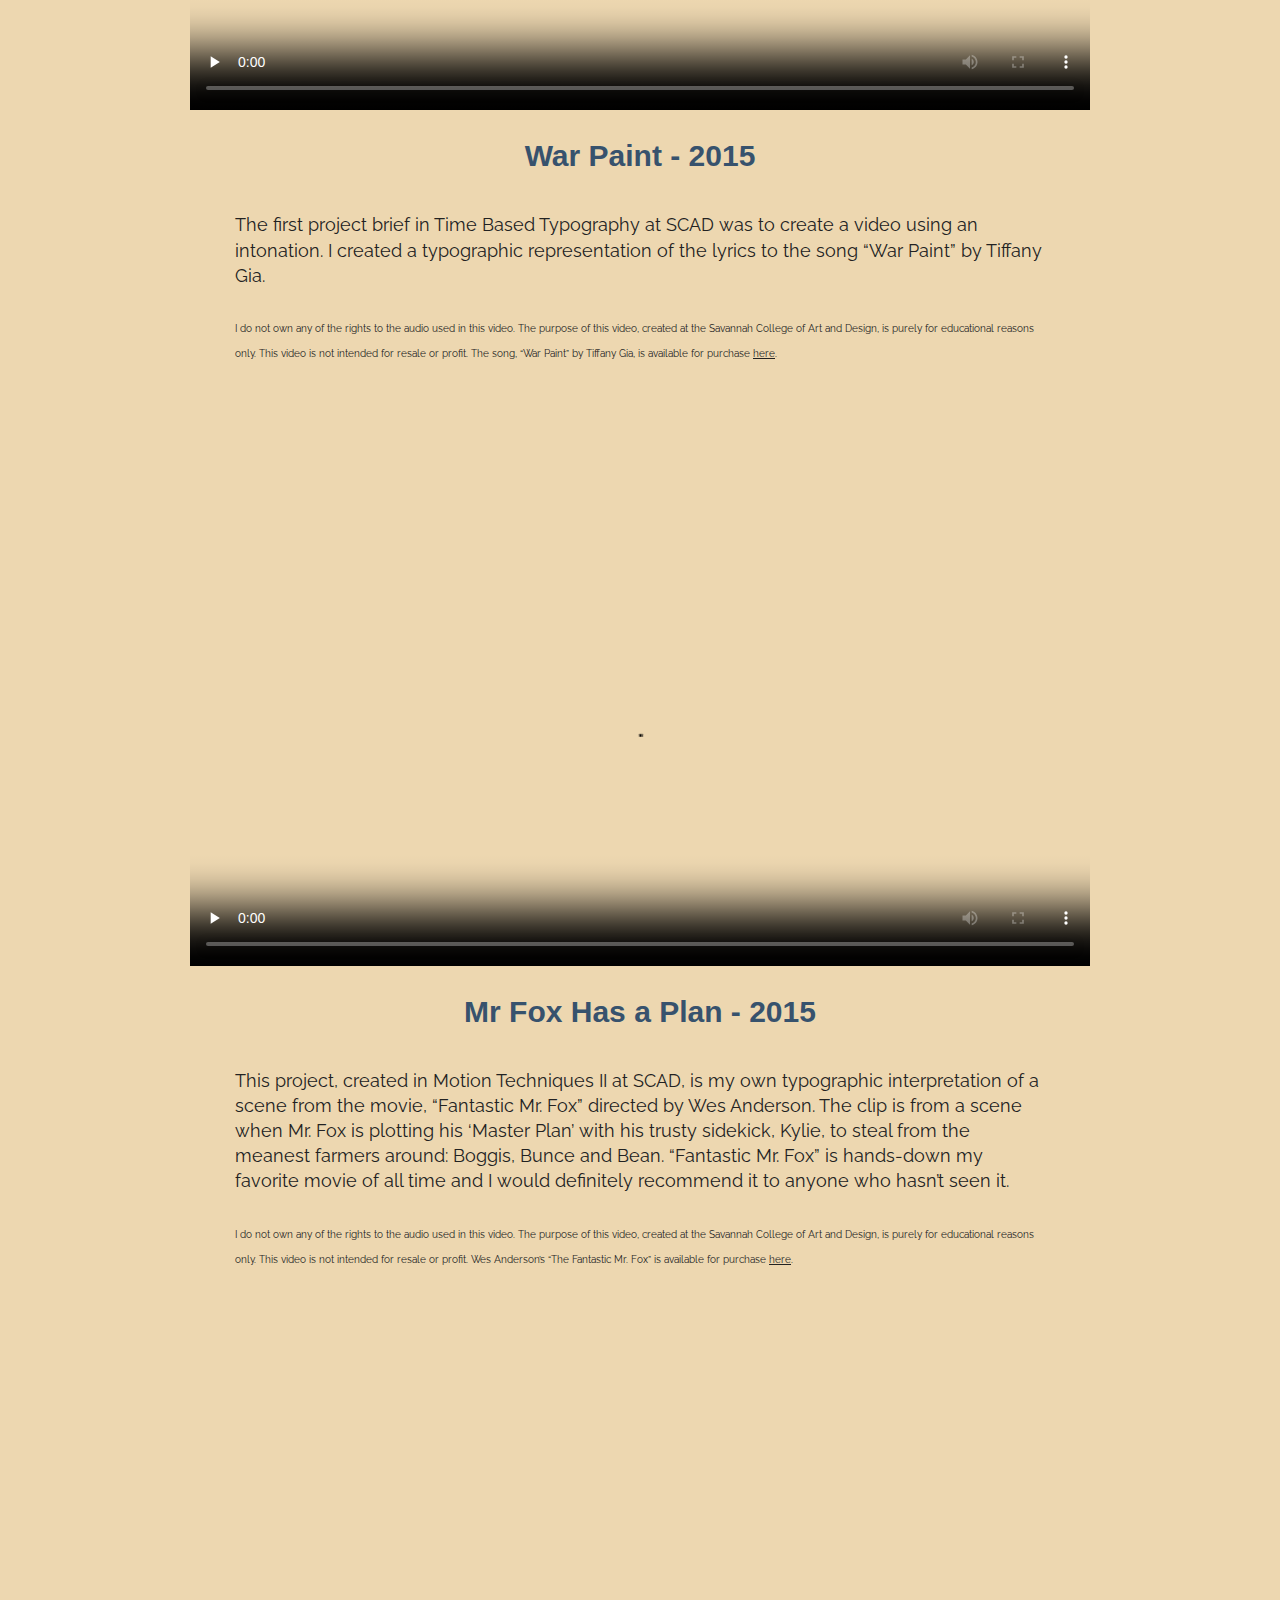
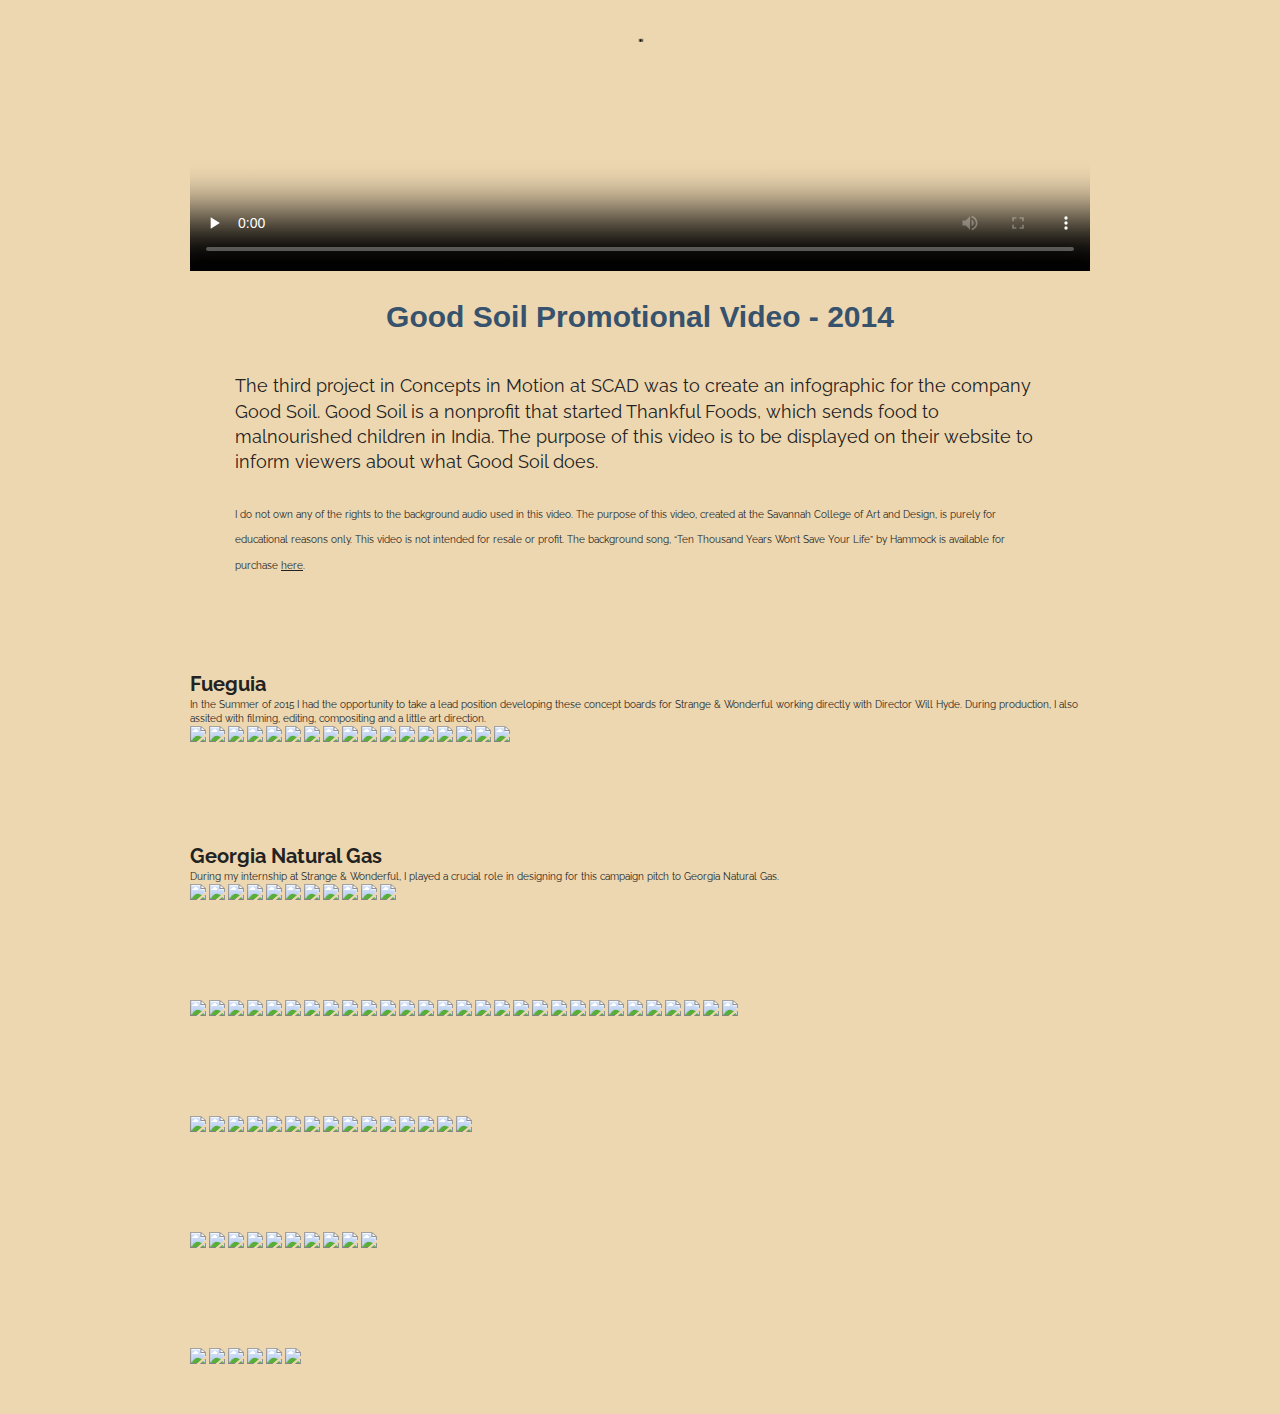
==== commit 486228d4: "Updated site with requested changes" ====
--- a/index.html
+++ b/index.html
@@ -57,15 +57,17 @@
             <div class="about-content">
                 <div class="row">
                     <div class="img-responsive text-center">
-                        <img src="img/about-photo-square.jpg" alt="Portrait of Morgan Fromme"/>
+                        <img src="img/new-about-photo.jpg" alt="Portrait of Morgan Fromme"/>
                     </div>
                 </div>
                 <div class="row">
                     <h2 class="bio-title">“The true artist helps the world by revealing mystic truths.”</h2>
                     <p class="attribute">- Bruce Nauman</p>
                 </div>
-                <div class="row">
+                <div class="row bio-container">
                     <p class="bio">
+                    <a class="bio-link" href="MorganFrommeResume2015.pdf" download style="text-decoration:underline !important;">My R&eacute;sum&eacute;</a>
+                    <br><br>
                     Finishing up my fourth and final year at the Savannah College of Art and Design, I’ve had some experience working in a corporate setting, within collaborative sponsored classes, at a small production studio, and some individual freelance. In a collaborative environment, I’m comfortable leading or supporting, but strive to voice my creative input. 
                     <br><br>
                     I am a prolific doodler, enthusiastic designer, and skilled articulator. Color, illustration, typography, and finessing a piece down to the last pixels are some of my strong suits. 
@@ -73,16 +75,12 @@
                     I am currently seeking internships as a motion designer, but I am not opposed to working in a setting where I would be involved in many of the aspects of creating work. 
                     <br><br>
                     The purpose of my motion pieces on this site are purely for educational purposes and to showcase  my skills as an animator. They are not intended for resale or profit, however my illustrations and digital works are available for print. Thank you so much for your support and for visiting my site! I’m so happy you’re here.
-                    <br>
-                    
-                    <br><br>
-                    If you'd like, you can download my r&eacute;sum&eacute; <a class="bio-link" href="MorganFrommeResume2015.pdf" download style="text-decoration:underline !important; color:#7C9ACB !important;">here.</a>
                     </p>
                 </div>
              </div>
         </div>
 
-        <section id="work">
+        <section id="work" style="margin-bottom:50%">
             <div class="work-main">
                 <div class="divider">
                     <h2>Work</h2>
@@ -94,27 +92,40 @@
                         </a>
                         <div class="slider-content">
                             <div class="gallery video-gallery">
+
                                 <h2 style="text-align:center; display: block; width: 100%; font-size: 2.4rem; font-family:'Raleway', Helvetica;">~ Design ~</h2>
 
+                                <div class="thumb video-thumb" style="background:url('img/thumbnails/motion/fueguia.jpg') center no-repeat; background-size:cover;">
+                                    <a href="#fueguia" class="open-video-popup not-a-link"></a>
+                                </div>
+                                <div class="thumb video-thumb" style="background:url('img/thumbnails/motion/GNG.jpg') center no-repeat; background-size:cover;">
+                                    <a href="#GNG" class="open-video-popup not-a-link"></a>
+                                </div>
+                                <div class="thumb video-thumb" style="background:url('img/thumbnails/motion/gulfstream.jpg') center no-repeat; background-size:cover;">
+                                    <a href="#gulfstream" class="open-video-popup not-a-link"></a>
+                                </div>
                                 <div class="thumb video-thumb" style="background:url('img/thumbnails/motion/lovesong.jpg') center no-repeat; background-size:cover;">
                                     <a href="#lovesong" class="open-video-popup not-a-link"></a>
                                 </div>
                                 <div class="thumb video-thumb" style="background:url('img/thumbnails/motion/amulets.jpg') center no-repeat; background-size:cover;">
                                     <a href="#amulets" class="open-video-popup not-a-link"></a>
                                 </div>
-                                <div class="thumb video-thumb" style="width:100%; background:url('img/thumbnails/motion/wayfarer.jpg') center no-repeat; background-size:cover;">
+                                <div class="thumb video-thumb" style="background:url('img/thumbnails/motion/wayfarer.jpg') center no-repeat; background-size:cover;">
                                     <a href="#wayfarer" class="open-video-popup not-a-link"></a>
                                 </div>
 
                                 <h2 style="text-align:center; display: block; width: 100%; font-size: 2.4rem; font-family:'Raleway', Helvetica;">~ Projects ~</h2>
 
+                                <div class="thumb video-thumb" style="background:url('img/thumbnails/motion/lacoste.jpg') center no-repeat; background-size:cover;">
+                                    <a href="#lacoste" class="open-video-popup not-a-link"></a>
+                                </div>
                                 <div class="thumb video-thumb" style="background:url('img/thumbnails/motion/warpaint.jpg') center no-repeat; background-size:cover;">
                                     <a href="#warpaint" class="open-video-popup not-a-link"></a>
                                 </div>
                                 <div class="thumb video-thumb" style="background:url('img/thumbnails/motion/goodsoil.jpg') center no-repeat; background-size:cover;">
                                     <a href="#goodsoil" class="open-video-popup not-a-link"></a>
                                 </div>
-                                <div class="thumb video-thumb double" style="background:url('img/thumbnails/motion/mrfox.jpg') center no-repeat; background-size:cover;">
+                                <div class="thumb video-thumb" style="background:url('img/thumbnails/motion/mrfox.jpg') center no-repeat; background-size:cover;">
                                     <a href="#mrfox" class="open-video-popup not-a-link"></a>
                                 </div>
                             </div>
@@ -127,8 +138,68 @@
                         </a>
                         <div class="slider-content">
                             <div class="gallery illustration-gallery">
-                                <div class="thumb" style="background:url('img/thumbnails/illustration/2014WinterSketchbook11.jpg') center no-repeat; background-size:cover;">
-                                    <a title="2014 | Winter Sketchbook" href="img/work/illustration/2014WinterSketchbook11.jpg"></a>
+                                <div class="thumb" style="background:url('img/thumbnails/illustration/2015Blank.jpg') center no-repeat; background-size:cover;">
+                                    <a title="2015 | This Page Left Intentionally Blank" href="img/work/illustration/2015Blank.jpg"></a>
+                                </div>
+                                <div class="thumb" style="background:url('img/thumbnails/illustration/2015Chair.jpg') center no-repeat; background-size:cover;">
+                                    <a title="2015 | Chairs" href="img/work/illustration/2015Chair.jpg"></a>
+                                </div>
+                                <div class="thumb" style="background:url('img/thumbnails/illustration/2015Labrynth.jpg') center no-repeat; background-size:cover;">
+                                    <a title="2015 | Labrynth" href="img/work/illustration/2015Labrynth.jpg"></a>
+                                </div>
+                                <div class="thumb" style="background:url('img/thumbnails/illustration/2015Chamber.jpg') center no-repeat; background-size:cover;">
+                                    <a title="2015 | Chamber" href="img/work/illustration/2015Chamber.jpg"></a>
+                                </div>
+                                <div class="thumb" style="background:url('img/thumbnails/illustration/2015Blues.jpg') center no-repeat; background-size:cover;">
+                                    <a title="2015 | Blues" href="img/work/illustration/2015Blues.jpg"></a>
+                                </div>
+                                <div class="thumb" style="background:url('img/thumbnails/illustration/2015Chandelier.jpg') center no-repeat; background-size:cover;">
+                                    <a title="2015 | Chandelier" href="img/work/illustration/2015Chandelier.jpg"></a>
+                                </div>
+                                <div class="thumb" style="background:url('img/thumbnails/illustration/2015Self_Portrait.jpg') center no-repeat; background-size:cover;">
+                                    <a title="2015 | Portrait" href="img/work/illustration/2015Self_Portrait.jpg"></a>
+                                </div>
+                                <div class="thumb" style="background:url('img/thumbnails/illustration/2015HalfFull.jpg') center no-repeat; background-size:cover;">
+                                    <a title="2015 | Half Full" href="img/work/illustration/2015HalfFull.jpg"></a>
+                                </div>
+                                <div class="thumb" style="background:url('img/thumbnails/illustration/2015Doodle.jpg') center no-repeat; background-size:cover;">
+                                    <a title="2015 | Doodles" href="img/work/illustration/2015Doodle.jpg"></a>
+                                </div>
+                                <div class="thumb" style="background:url('img/thumbnails/illustration/2015Inspiring.jpg') center no-repeat; background-size:cover;">
+                                    <a title="2015 | Inspiring" href="img/work/illustration/2015Inspiring.jpg"></a>
+                                </div>
+                                <div class="thumb" style="background:url('img/thumbnails/illustration/2015Lacoste.jpg') center no-repeat; background-size:cover;">
+                                    <a title="2015 | Lacoste" href="img/work/illustration/2015Lacoste.jpg"></a>
+                                </div>
+                                <div class="thumb" style="background:url('img/thumbnails/illustration/2015Mort.jpg') center no-repeat; background-size:cover;">
+                                    <a title="2015 | Mort" href="img/work/illustration/2015Mort.jpg"></a>
+                                </div>
+                                <div class="thumb" style="background:url('img/thumbnails/illustration/2015Only.jpg') center no-repeat; background-size:cover;">
+                                    <a title="2015 | King" href="img/work/illustration/2015Only.jpg"></a>
+                                </div>
+                                <div class="thumb" style="background:url('img/thumbnails/illustration/2015Travel.jpg') center no-repeat; background-size:cover;">
+                                    <a title="2015 | Travel" href="img/work/illustration/2015Travel.jpg"></a>
+                                </div>
+                                <div class="thumb" style="background:url('img/thumbnails/illustration/2015Inexorable.jpg') center no-repeat; background-size:cover;">
+                                    <a title="2015 | Inexorable" href="img/work/illustration/2015Inexorable.jpg"></a>
+                                </div>
+                                <div class="thumb" style="background:url('img/thumbnails/illustration/2014FallSketchbook12.jpg') center no-repeat; background-size:cover;">
+                                    <a title="2014 | Summer Sketchbook" href="img/work/illustration/2014FallSketchbook12.jpg"></a>
+                                </div>
+                                <div class="thumb" style="background:url('img/thumbnails/illustration/2014Acrylic_Flowers.jpg') center no-repeat; background-size:cover;">
+                                    <a title="2014 | Bazaar" href="img/work/illustration/2014Acrylic_Flowers.jpg"></a>
+                                </div>
+                                <div class="thumb" style="background:url('img/thumbnails/illustration/2014FallSketchbook27.jpg') center no-repeat; background-size:cover;">
+                                    <a title="2014 | Summer Sketchbook" href="img/work/illustration/2014FallSketchbook27.jpg"></a>
+                                </div>
+                                <div class="thumb" style="background:url('img/thumbnails/illustration/2014FallSketchbook5.jpg') center no-repeat; background-size:cover;">
+                                    <a title="2014 | Summer Sketchbook" href="img/work/illustration/2014FallSketchbook5.jpg"></a>
+                                </div>
+                                <div class="thumb" style="background:url('img/thumbnails/illustration/2014FallSketchbook29.jpg') center no-repeat; background-size:cover;">
+                                    <a title="2014 | Summer Sketchbook" href="img/work/illustration/2014FallSketchbook29.jpg"></a>
+                                </div>
+                                <div class="thumb" style="background:url('img/thumbnails/illustration/2013Pastel_Owl.jpg') center no-repeat; background-size:cover;">
+                                    <a title="2013 | Furball" href="img/work/illustration/2013Pastel_Owl.jpg"></a>
                                 </div>
                                 <div class="thumb" style="background:url('img/thumbnails/illustration/2014WinterSketchbook8.jpg') center no-repeat; background-size:cover;">
                                     <a title="2014 | Winter Sketchbook" href="img/work/illustration/2014WinterSketchbook8.jpg"></a>
@@ -175,9 +246,6 @@
                                 <div class="thumb" style="background:url('img/thumbnails/illustration/2014FallSketchbook4.jpg') center no-repeat; background-size:cover;">
                                     <a title="2014 | Summer Sketchbook" href="img/work/illustration/2014FallSketchbook4.jpg"></a>
                                 </div>
-                                <div class="thumb" style="background:url('img/thumbnails/illustration/2014FallSketchbook5.jpg') center no-repeat; background-size:cover;">
-                                    <a title="2014 | Summer Sketchbook" href="img/work/illustration/2014FallSketchbook5.jpg"></a>
-                                </div>
                                 <div class="thumb" style="background:url('img/thumbnails/illustration/2014FallSketchbook6.jpg') center no-repeat; background-size:cover;">
                                     <a title="2014 | Summer Sketchbook" href="img/work/illustration/2014FallSketchbook6.jpg"></a>
                                 </div>
@@ -187,9 +255,6 @@
                                 <div class="thumb" style="background:url('img/thumbnails/illustration/2014FallSketchbook9.jpg') center no-repeat; background-size:cover;">
                                     <a title="2014 | Summer Sketchbook" href="img/work/illustration/2014FallSketchbook9.jpg"></a>
                                 </div>
-                                <div class="thumb" style="background:url('img/thumbnails/illustration/2014FallSketchbook12.jpg') center no-repeat; background-size:cover;">
-                                    <a title="2014 | Summer Sketchbook" href="img/work/illustration/2014FallSketchbook12.jpg"></a>
-                                </div>
                                 <div class="thumb" style="background:url('img/thumbnails/illustration/2014FallSketchbook13.jpg') center no-repeat; background-size:cover;">
                                     <a title="2014 | Summer Sketchbook" href="img/work/illustration/2014FallSketchbook13.jpg"></a>
                                 </div>
@@ -214,21 +279,12 @@
                                 <div class="thumb" style="background:url('img/thumbnails/illustration/2014FallSketchbook26.jpg') center no-repeat; background-size:cover;">
                                     <a title="2014 | Summer Sketchbook" href="img/work/illustration/2014FallSketchbook26.jpg"></a>
                                 </div>
-                                <div class="thumb" style="background:url('img/thumbnails/illustration/2014FallSketchbook27.jpg') center no-repeat; background-size:cover;">
-                                    <a title="2014 | Summer Sketchbook" href="img/work/illustration/2014FallSketchbook27.jpg"></a>
-                                </div>
                                 <div class="thumb" style="background:url('img/thumbnails/illustration/2014FallSketchbook28.jpg') center no-repeat; background-size:cover;">
                                     <a title="2014 | Summer Sketchbook" href="img/work/illustration/2014FallSketchbook28.jpg"></a>
                                 </div>
-                                <div class="thumb" style="background:url('img/thumbnails/illustration/2014FallSketchbook29.jpg') center no-repeat; background-size:cover;">
-                                    <a title="2014 | Summer Sketchbook" href="img/work/illustration/2014FallSketchbook29.jpg"></a>
-                                </div>
                                 <div class="thumb" style="background:url('img/thumbnails/illustration/2014Charcoal_Skeletal.jpg') center no-repeat; background-size:cover;">
                                     <a title="2014 | Skeletal" href="img/work/illustration/2014Charcoal_Skeletal.jpg"></a>
                                 </div>
-                                <div class="thumb" style="background:url('img/thumbnails/illustration/2014Acrylic_Flowers.jpg') center no-repeat; background-size:cover;">
-                                    <a title="2014 | Bazaar" href="img/work/illustration/2014Acrylic_Flowers.jpg"></a>
-                                </div>
                                 <div class="thumb" style="background:url('img/thumbnails/illustration/2013Pen_OwlTattoo.jpg') center no-repeat; background-size:cover;">
                                     <a title="2013 | Flight" href="img/work/illustration/2013Pen_OwlTattoo.jpg"></a>
                                 </div>
@@ -241,9 +297,6 @@
                                 <div class="thumb" style="background:url('img/thumbnails/illustration/2013Pen_Dissolve.jpg') center no-repeat; background-size:cover;">
                                     <a title="2013 | Microns" href="img/work/illustration/2013Pen_Dissolve.jpg"></a>
                                 </div>
-                                <div class="thumb" style="background:url('img/thumbnails/illustration/2013Pastel_Owl.jpg') center no-repeat; background-size:cover;">
-                                    <a title="2013 | Furball" href="img/work/illustration/2013Pastel_Owl.jpg"></a>
-                                </div>
                                 <div class="thumb" style="background:url('img/thumbnails/illustration/2013Ink_Rose.jpg') center no-repeat; background-size:cover;">
                                     <a title="2013 | Process" href="img/work/illustration/2013Ink_Rose.jpg"></a>
                                 </div>
@@ -325,10 +378,10 @@
                                 <div class="thumb" style="background:url('img/thumbnails/illustration/2011Graphite_ShirinNeshat3.jpg') center no-repeat; background-size:cover;">
                                     <a title="2011 | Shirin Neshat Series" href="img/work/illustration/2011Graphite_ShirinNeshat3.jpg"></a>
                                 </div>
-                                <div class="thumb" style="background:url('img/thumbnails/illustration/2011Graphite_ShirinNeshat1.jpg') bottom center no-repeat; background-size:cover;">
+                                <div class="thumb double" style="background:url('img/thumbnails/illustration/2011Graphite_ShirinNeshat1.jpg') bottom center no-repeat; background-size:cover;">
                                     <a title="2011 | Shirin Neshat Series" href="img/work/illustration/2011Graphite_ShirinNeshat1.jpg"></a>
                                 </div>
-                                <div class="thumb" style="background:url('img/thumbnails/illustration/2011Graphite_ShirinNeshat2.jpg') center no-repeat; background-size:cover;">
+                                <div class="thumb double" style="background:url('img/thumbnails/illustration/2011Graphite_ShirinNeshat2.jpg') center no-repeat; background-size:cover;">
                                     <a title="2011 | Shirin Neshat Series" href="img/work/illustration/2011Graphite_ShirinNeshat2.jpg"></a>
                                 </div>
 
@@ -342,16 +395,22 @@
                         </a>
                         <div class="slider-content">
                             <div class="gallery digital-gallery">
+                                <div class="thumb" style="background:url('img/thumbnails/digital/2015Ataraxy.jpg') center no-repeat; background-size:cover;">
+                                    <a title="2015 | Ataraxy" href="img/work/digital/2015Ataraxy.jpg"></a>
+                                </div>
+                                <div class="thumb" style="background:url('img/thumbnails/digital/2015Charter.jpg') center no-repeat; background-size:cover;">
+                                    <a title="2015 | Charter Cable" href="img/work/digital/2015Charter.jpg"></a>
+                                </div>
                                 <div class="thumb" style="background:url('img/thumbnails/digital/2014MattePainting.jpg') center no-repeat; background-size:cover;">
                                     <a title="2014 | Matte Painting" href="img/work/digital/2014MattePainting.jpg"></a>
                                 </div>
                                 <div class="thumb" style="background:url('img/thumbnails/digital/2013FlowerSelfPortrait.jpg') center no-repeat; background-size:cover;">
                                     <a title="2013 | Fortune Favors" href="img/work/digital/2013FlowerSelfPortrait.jpg"></a>
                                 </div>
-                                <div class="thumb" style="background:url('img/thumbnails/digital/2014BigCats.jpg') center no-repeat; background-size:cover;">
+                                <div class="thumb double" style="background:url('img/thumbnails/digital/2014BigCats.jpg') center no-repeat; background-size:cover;">
                                     <a title="2014 | Big Cats" href="img/work/digital/2014BigCats.jpg"></a>
                                 </div>
-                                <div class="thumb" style="background:url('img/thumbnails/digital/2013Church.jpg') center no-repeat; background-size:cover;">
+                                <div class="thumb double" style="background:url('img/thumbnails/digital/2013Church.jpg') center no-repeat; background-size:cover;">
                                     <a title="2013 | Illustrator" href="img/work/digital/2013Church.jpg"></a>
                                 </div>
 
@@ -360,9 +419,24 @@
                     </div><!-- End Digital Category -->
 
                     <!-- Video content popups -->
+                    <div id="lacoste" class="mfp-hide video-popup"  style="width: 100%">
+                        <div class="responsive-vidbox">
+                            <video preload="none" data-setup class="video-js vjs-default-skin" controls poster="img/thumbnails/motion/lacoste.jpg">
+                                <source src="videos/lacoste.webm" type"video/webm">
+                                <source src="videos/lacoste.mp4" type"video/mp4">
+                            </video>
+                        </div>
+                        <h2 class="video-title">Pierres De Lacoste - 2015</h2>
+                        <p class="video-desc">
+                            Collaborating with the Historic Preservation class during my Study Abroad in Lacoste, France, I created this viedo to showcase their process of restoring a wall during the quarter.
+                            <br><br>
+                            <span style="font-size:1rem; line-height:1;">I do not own any of the rights to the audio used in this video. The purpose of this video, created at the Savannah College of Art and Design, is purely for educational reasons only. This video is not intended for resale or profit.</span>
+                        </p>
+                    </div>
                     <div id="warpaint" class="mfp-hide video-popup"  style="width: 100%">
                         <div class="responsive-vidbox">
                             <video preload="none" data-setup class="video-js vjs-default-skin" controls poster="img/thumbnails/motion/warpaint.jpg">
+                                <source src="videos/warpaint.webm" type"video/webm">
                                 <source src="videos/warpaint.mp4" type"video/mp4">
                             </video>
                         </div>
@@ -370,12 +444,13 @@
                         <p class="video-desc">
                             The first project brief in Time Based Typography at SCAD was to create a video using an intonation. I created a typographic representation of the lyrics to the song “War Paint” by Tiffany Gia. 
                             <br><br>
-                            I do not own any of the rights to the audio used in this video. The purpose of this video, created at the Savannah College of Art and Design, is purely for educational reasons only. This video is not intended for resale or profit. The song, “War Paint” by Tiffany Gia, is available for purchase <a href="http://goo.gl/hwgD2J" target="_blank" class="video-desc-link">here</a>.
+                            <span style="font-size:1rem; line-height:1;">I do not own any of the rights to the audio used in this video. The purpose of this video, created at the Savannah College of Art and Design, is purely for educational reasons only. This video is not intended for resale or profit. The song, “War Paint” by Tiffany Gia, is available for purchase <a style="text-decoration:underline !important;" href="http://goo.gl/hwgD2J" target="_blank" class="video-desc-link">here</a>.</span>
                         </p>
                     </div>
                     <div id="mrfox" class="mfp-hide video-popup"  style="width: 100%">
                         <div class="responsive-vidbox">
                             <video preload="none" data-setup class="video-js vjs-default-skin" controls poster="img/thumbnails/motion/mrfox.jpg">
+                                <source src="videos/mrfox.webm" type"video/webm">
                                 <source src="videos/mrfox.mp4" type"video/mp4">
                             </video>
                         </div>
@@ -383,12 +458,13 @@
                         <p class="video-desc">
                             This project, created in Motion Techniques II at SCAD, is my own typographic interpretation of a scene from the movie, “Fantastic Mr. Fox” directed by Wes Anderson. The clip is from a scene when Mr. Fox is plotting his ‘Master Plan’ with his trusty sidekick, Kylie, to steal from the meanest farmers around: Boggis, Bunce and Bean. “Fantastic Mr. Fox” is hands-down my favorite movie of all time and I would definitely recommend it to anyone who hasn’t seen it.
                             <br><br>
-                            I do not own any of the rights to the audio used in this video. The purpose of this video, created at the Savannah College of Art and Design, is purely for educational reasons only. This video is not intended for resale or profit. Wes Anderson’s “The Fantastic Mr. Fox” is available for purchase <a href="http://goo.gl/DkLEXw" target="_blank" class="video-desc-link">here</a>.
+                            <span style="font-size:1rem; line-height:1;">I do not own any of the rights to the audio used in this video. The purpose of this video, created at the Savannah College of Art and Design, is purely for educational reasons only. This video is not intended for resale or profit. Wes Anderson’s “The Fantastic Mr. Fox” is available for purchase <a style="text-decoration:underline !important;" href="http://goo.gl/DkLEXw" target="_blank" class="video-desc-link">here</a>.</span>
                         </p>
                     </div>
                     <div id="goodsoil" class="mfp-hide video-popup"  style="width: 100%">
                         <div class="responsive-vidbox">
                             <video preload="none" data-setup class="video-js vjs-default-skin" controls poster="img/thumbnails/motion/goodsoil.jpg">
+                                <source src="videos/goodsoil.webm" type"video/webm">
                                 <source src="videos/goodsoil.mp4" type"video/mp4">
                             </video>
                         </div>
@@ -396,8 +472,83 @@
                         <p class="video-desc">
                             The third project in Concepts in Motion at SCAD was to create an infographic for the company Good Soil. Good Soil is a nonprofit that started Thankful Foods, which sends food to malnourished children in India. The purpose of this video is to be displayed on their website to inform viewers about what Good Soil does.
                             <br><br>
-                            I do not own any of the rights to the background audio used in this video. The purpose of this video, created at the Savannah College of Art and Design, is purely for educational reasons only. This video is not intended for resale or profit. The background song, “Ten Thousand Years Won’t Save Your Life” by Hammock is available for purchase <a href="http://goo.gl/vtLhhd" target="_blank" class="video-desc-link">here</a>.
+                            <span style="font-size:1rem; line-height:1;">I do not own any of the rights to the background audio used in this video. The purpose of this video, created at the Savannah College of Art and Design, is purely for educational reasons only. This video is not intended for resale or profit. The background song, “Ten Thousand Years Won’t Save Your Life” by Hammock is available for purchase <a style="text-decoration:underline !important;" href="http://goo.gl/vtLhhd" target="_blank" class="video-desc-link">here</a>.</span>
                         </p>
+                    </div>
+
+                    <div id="fueguia" class="mfp-hide design-popup" style="width:100%">
+                        <h1 class="strange-title">Fueguia</h1>
+                        <p class="strange-desc">
+                            In the Summer of 2015 I had the opportunity to take a lead position developing these concept boards for <a href="http://vimeo.com/strangeandwonderful" target="_blank">Strange &amp; Wonderful</a> working directly with Director Will Hyde. During production, I also assited with filming, editing, compositing and a little art direction. 
+                        </p>
+                        <img src="img/work/design/2015fueguia/01.jpg">
+                        <img src="img/work/design/2015fueguia/02.jpg">
+                        <img src="img/work/design/2015fueguia/03.jpg">
+                        <img src="img/work/design/2015fueguia/04.jpg">
+                        <img src="img/work/design/2015fueguia/05.jpg">
+                        <img src="img/work/design/2015fueguia/06.jpg">
+                        <img src="img/work/design/2015fueguia/07.jpg">
+                        <img src="img/work/design/2015fueguia/08.jpg">
+                        <img src="img/work/design/2015fueguia/09.jpg">
+                        <img src="img/work/design/2015fueguia/10.jpg">
+                        <img src="img/work/design/2015fueguia/11.jpg">
+                        <img src="img/work/design/2015fueguia/12.jpg">
+                        <img src="img/work/design/2015fueguia/13.jpg">
+                        <img src="img/work/design/2015fueguia/14.jpg">
+                        <img src="img/work/design/2015fueguia/15.jpg">
+                        <img src="img/work/design/2015fueguia/16.jpg">
+                        <img src="img/work/design/2015fueguia/17.jpg">
+                    </div>
+
+                    <div id="GNG" class="mfp-hide design-popup" style="width:100%">
+                        <h1 class="strange-title">Georgia Natural Gas</h1>
+                        <p class="strange-desc">
+                            During my internship at <a href="http://vimeo.com/strangeandwonderful" target="_blank">Strange &amp; Wonderful</a>, I played a crucial role in designing for this campaign pitch to Georgia Natural Gas.
+                        </p>
+                        <img src="img/work/design/2015GNG/01.jpg">
+                        <img src="img/work/design/2015GNG/02.jpg">
+                        <img src="img/work/design/2015GNG/04.jpg">
+                        <img src="img/work/design/2015GNG/06.jpg">
+                        <img src="img/work/design/2015GNG/07.jpg">
+                        <img src="img/work/design/2015GNG/08.jpg">
+                        <img src="img/work/design/2015GNG/09.jpg">
+                        <img src="img/work/design/2015GNG/10.jpg">
+                        <img src="img/work/design/2015GNG/11.jpg">
+                        <img src="img/work/design/2015GNG/12.jpg">
+                        <img src="img/work/design/2015GNG/13.jpg">
+                    </div>
+
+                    <div id="gulfstream" class="mfp-hide design-popup" style="width:100%">
+                        <img src="img/work/design/2015Gulfstream/01.jpg">
+                        <img src="img/work/design/2015Gulfstream/02.jpg">
+                        <img src="img/work/design/2015Gulfstream/03.jpg">
+                        <img src="img/work/design/2015Gulfstream/04.jpg">
+                        <img src="img/work/design/2015Gulfstream/05.jpg">
+                        <img src="img/work/design/2015Gulfstream/06.jpg">
+                        <img src="img/work/design/2015Gulfstream/07.jpg">
+                        <img src="img/work/design/2015Gulfstream/09.jpg">
+                        <img src="img/work/design/2015Gulfstream/10.jpg">
+                        <img src="img/work/design/2015Gulfstream/11.jpg">
+                        <img src="img/work/design/2015Gulfstream/12.jpg">
+                        <img src="img/work/design/2015Gulfstream/14.jpg">
+                        <img src="img/work/design/2015Gulfstream/15.jpg">
+                        <img src="img/work/design/2015Gulfstream/16.jpg">
+                        <img src="img/work/design/2015Gulfstream/17.jpg">
+                        <img src="img/work/design/2015Gulfstream/18.jpg">
+                        <img src="img/work/design/2015Gulfstream/19.jpg">
+                        <img src="img/work/design/2015Gulfstream/20.jpg">
+                        <img src="img/work/design/2015Gulfstream/21.jpg">
+                        <img src="img/work/design/2015Gulfstream/22.jpg">
+                        <img src="img/work/design/2015Gulfstream/23.jpg">
+                        <img src="img/work/design/2015Gulfstream/24.jpg">
+                        <img src="img/work/design/2015Gulfstream/25.jpg">
+                        <img src="img/work/design/2015Gulfstream/26.jpg">
+                        <img src="img/work/design/2015Gulfstream/27.jpg">
+                        <img src="img/work/design/2015Gulfstream/28.jpg">
+                        <img src="img/work/design/2015Gulfstream/29.jpg">
+                        <img src="img/work/design/2015Gulfstream/30.jpg">
+                        <img src="img/work/design/2015Gulfstream/31.jpg">
+
                     </div>
 
                     <div id="wayfarer" class="mfp-hide design-popup" style="width:100%">
--- a/css/main.css
+++ b/css/main.css
@@ -347,7 +347,7 @@
   .about-content img{
     display: block;
     margin: 0 auto 20px auto;
-    width: 100px;
+    width: 200px;
     -webkit-border-radius: 100px;
     border-radius: 100px;
   }
@@ -368,6 +368,10 @@
     font-size: 1.2rem;
   }
 
+  .bio-container{
+    margin: 0;
+  }
+
   .bio{
     font-size: 1.4rem;
     max-width: 400px;
@@ -409,7 +413,7 @@
 
   .category-title{
     margin: 0;
-    padding: 100px 0;
+    padding: 20px 0;
     font-size: 5rem;
     color: #fff;
     width: 100%;
@@ -439,12 +443,9 @@
   }
 
   .motion-design .category-trigger{
-    background: url('../img/category-bgs/motion.jpg') center 35% no-repeat;
-    background-size: cover;
-  }
-
-  .motion-design a h3{
-    background: rgba(20,34,72,.4);
+    /*background: url('../img/category-bgs/motion.jpg') center 35% no-repeat;
+    background-size: cover;*/
+    background: #37516d;
   }
 
   .video-thumb{
@@ -494,8 +495,9 @@
   }
 
   .illustration .category-trigger{
-    background: url('../img/category-bgs/illustration.jpg') top center no-repeat;
-    background-size: cover;
+    /*background: url('../img/category-bgs/illustration.jpg') top center no-repeat;
+    background-size: cover;*/
+    background: #af7043;
   }
 
   .gallery .third{
@@ -525,26 +527,23 @@
   }
 
   .digital .category-trigger{
-    background: url('../img/category-bgs/digital.jpg')center center no-repeat;
-    background-size: cover;
-  }
-
-  .digital a h3{
-    background: rgba(201,145,88,.4);
-  }
-
-  .category a:hover{
+    /*background: url('../img/category-bgs/digital.jpg')center center no-repeat;
+    background-size: cover;*/
+    background: #bdcee9;
+  }
+
+  /*.category a:hover{
     -webkit-animation: bgZoom .3s ease-in forwards;
     -moz-animation: bgZoom .3s ease-in forwards;
     -o-animation: bgZoom .3s ease-in forwards;
     animation: bgZoom .3s ease-in forwards;
-  }
+  }*/
 /*==========End Work Section Styles==========*/
 
 
 
 /*Background zoom animation keyframes*/
-  @-webkit-keyframes bgZoom{
+  /*@-webkit-keyframes bgZoom{
     from{background-size: 100%;}
     to{background-size: 105%;}
   }
@@ -559,7 +558,7 @@
   @keyframes bgZoom{
     from{background-size: 100%;}
     to{background-size: 105%;}
-  }
+  }*/
 /*End Background zoom animation keyframes*/
 
 
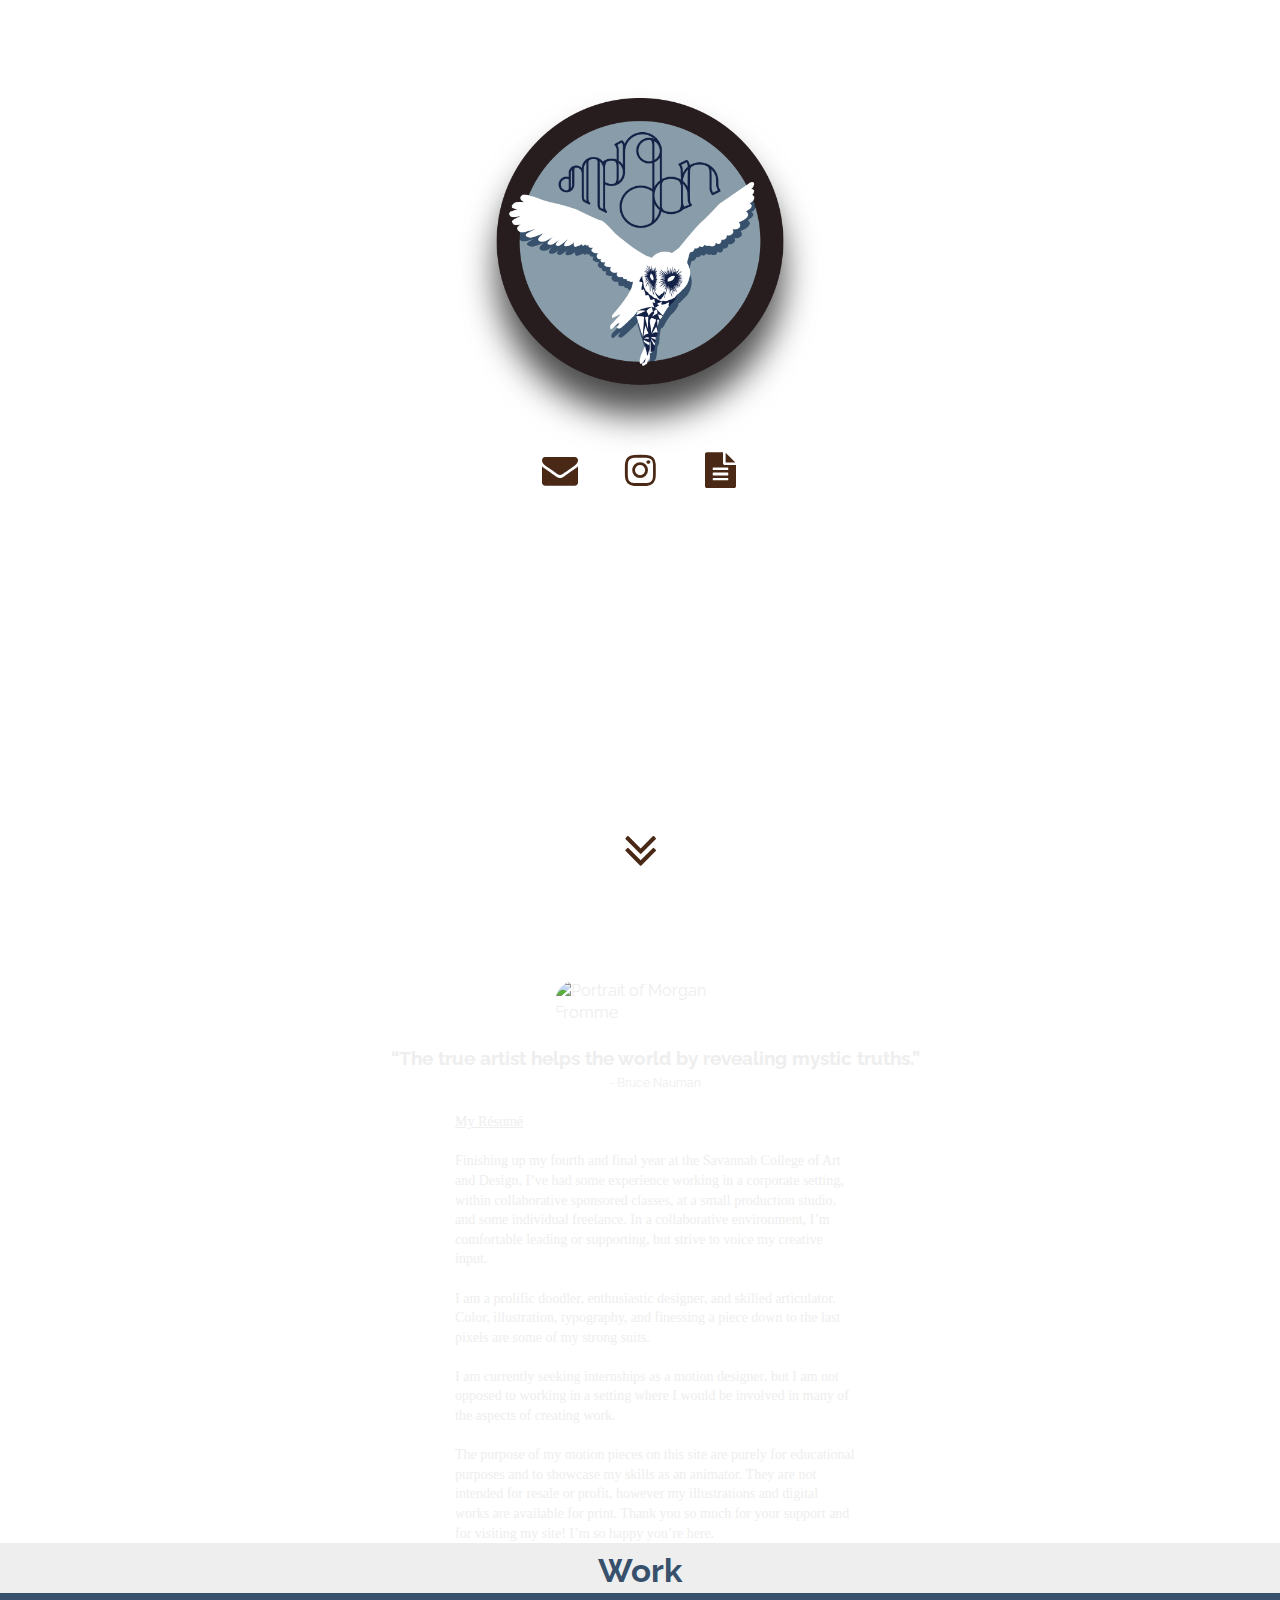
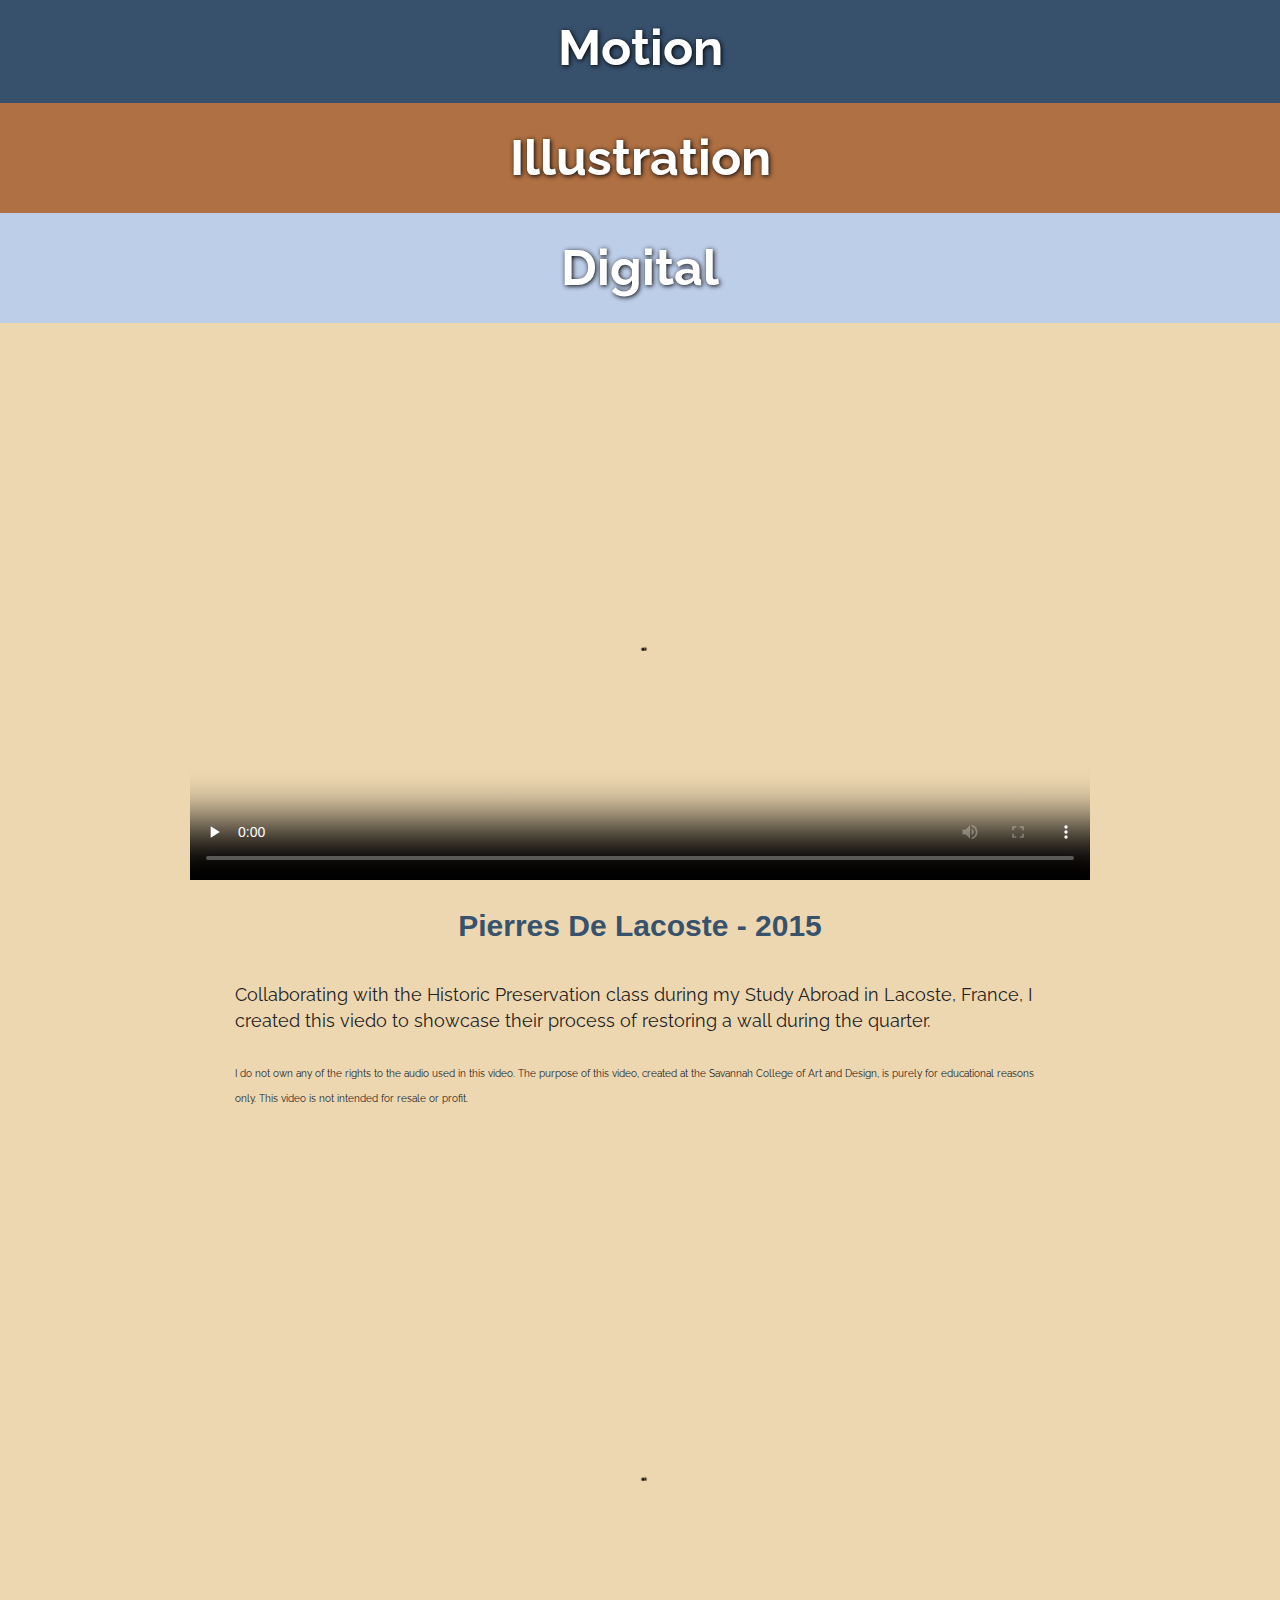
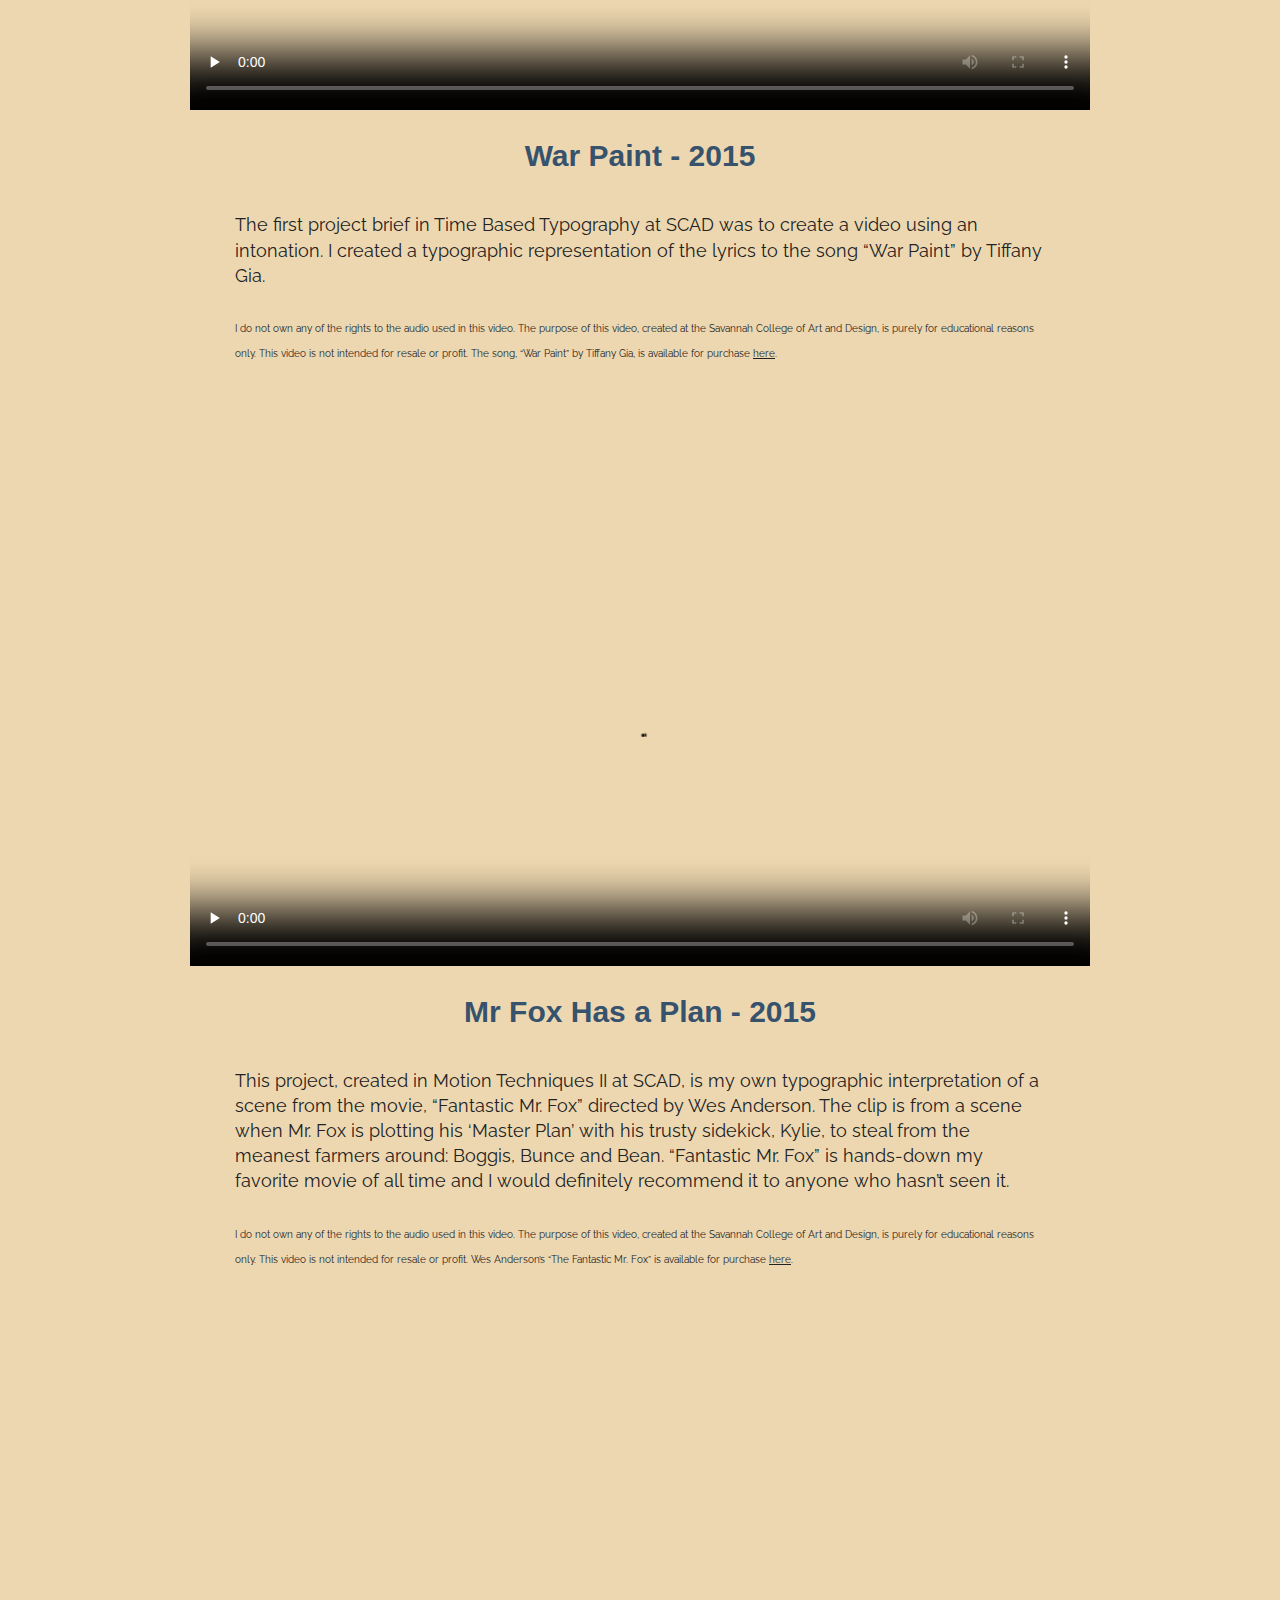
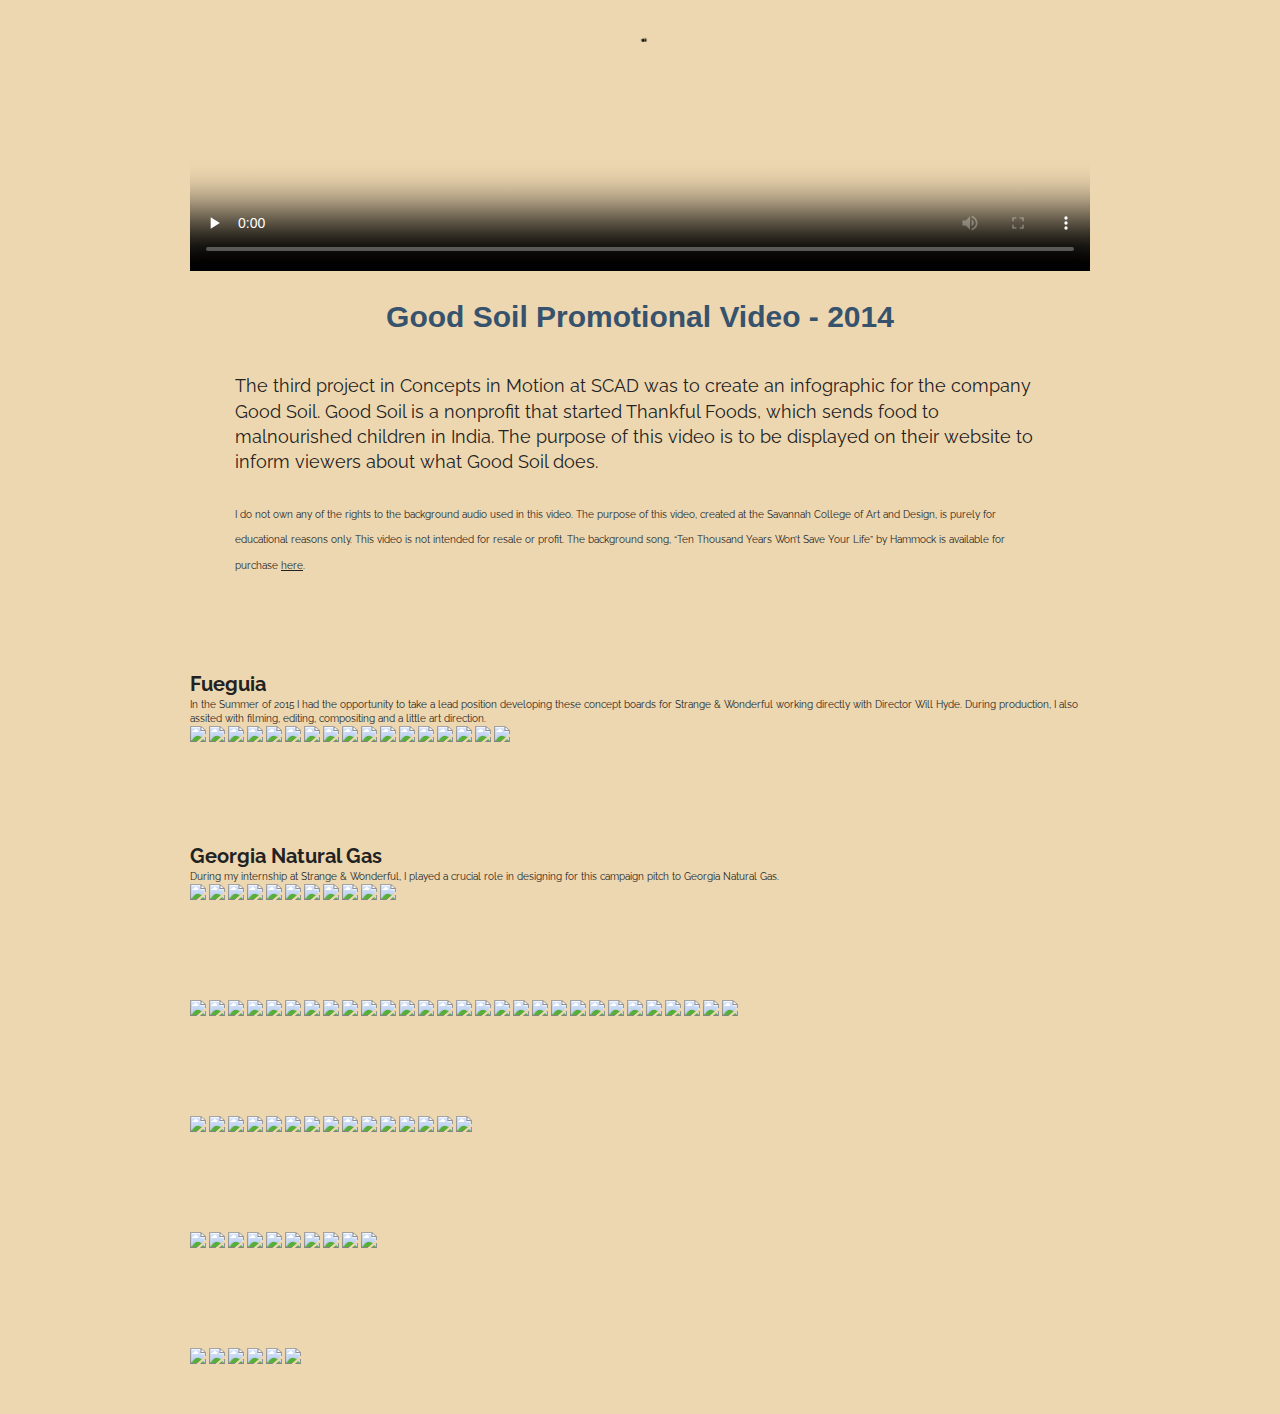
==== commit c2c2dd60: "Corrected HTML attribute typo on videos" ====
--- a/index.html
+++ b/index.html
@@ -422,8 +422,8 @@
                     <div id="lacoste" class="mfp-hide video-popup"  style="width: 100%">
                         <div class="responsive-vidbox">
                             <video preload="none" data-setup class="video-js vjs-default-skin" controls poster="img/thumbnails/motion/lacoste.jpg">
-                                <source src="videos/lacoste.webm" type"video/webm">
-                                <source src="videos/lacoste.mp4" type"video/mp4">
+                                <source src="videos/lacoste.webm" type="video/webm">
+                                <source src="videos/lacoste.mp4" type="video/mp4">
                             </video>
                         </div>
                         <h2 class="video-title">Pierres De Lacoste - 2015</h2>
@@ -436,8 +436,8 @@
                     <div id="warpaint" class="mfp-hide video-popup"  style="width: 100%">
                         <div class="responsive-vidbox">
                             <video preload="none" data-setup class="video-js vjs-default-skin" controls poster="img/thumbnails/motion/warpaint.jpg">
-                                <source src="videos/warpaint.webm" type"video/webm">
-                                <source src="videos/warpaint.mp4" type"video/mp4">
+                                <source src="videos/warpaint.webm" type="video/webm">
+                                <source src="videos/warpaint.mp4" type="video/mp4">
                             </video>
                         </div>
                         <h2 class="video-title">War Paint - 2015</h2>
@@ -450,8 +450,8 @@
                     <div id="mrfox" class="mfp-hide video-popup"  style="width: 100%">
                         <div class="responsive-vidbox">
                             <video preload="none" data-setup class="video-js vjs-default-skin" controls poster="img/thumbnails/motion/mrfox.jpg">
-                                <source src="videos/mrfox.webm" type"video/webm">
-                                <source src="videos/mrfox.mp4" type"video/mp4">
+                                <source src="videos/mrfox.webm" type="video/webm">
+                                <source src="videos/mrfox.mp4" type="video/mp4">
                             </video>
                         </div>
                         <h2 class="video-title">Mr Fox Has a Plan - 2015</h2>
@@ -464,8 +464,8 @@
                     <div id="goodsoil" class="mfp-hide video-popup"  style="width: 100%">
                         <div class="responsive-vidbox">
                             <video preload="none" data-setup class="video-js vjs-default-skin" controls poster="img/thumbnails/motion/goodsoil.jpg">
-                                <source src="videos/goodsoil.webm" type"video/webm">
-                                <source src="videos/goodsoil.mp4" type"video/mp4">
+                                <source src="videos/goodsoil.webm" type="video/webm">
+                                <source src="videos/goodsoil.mp4" type="video/mp4">
                             </video>
                         </div>
                         <h2 class="video-title">Good Soil Promotional Video - 2014</h2>
